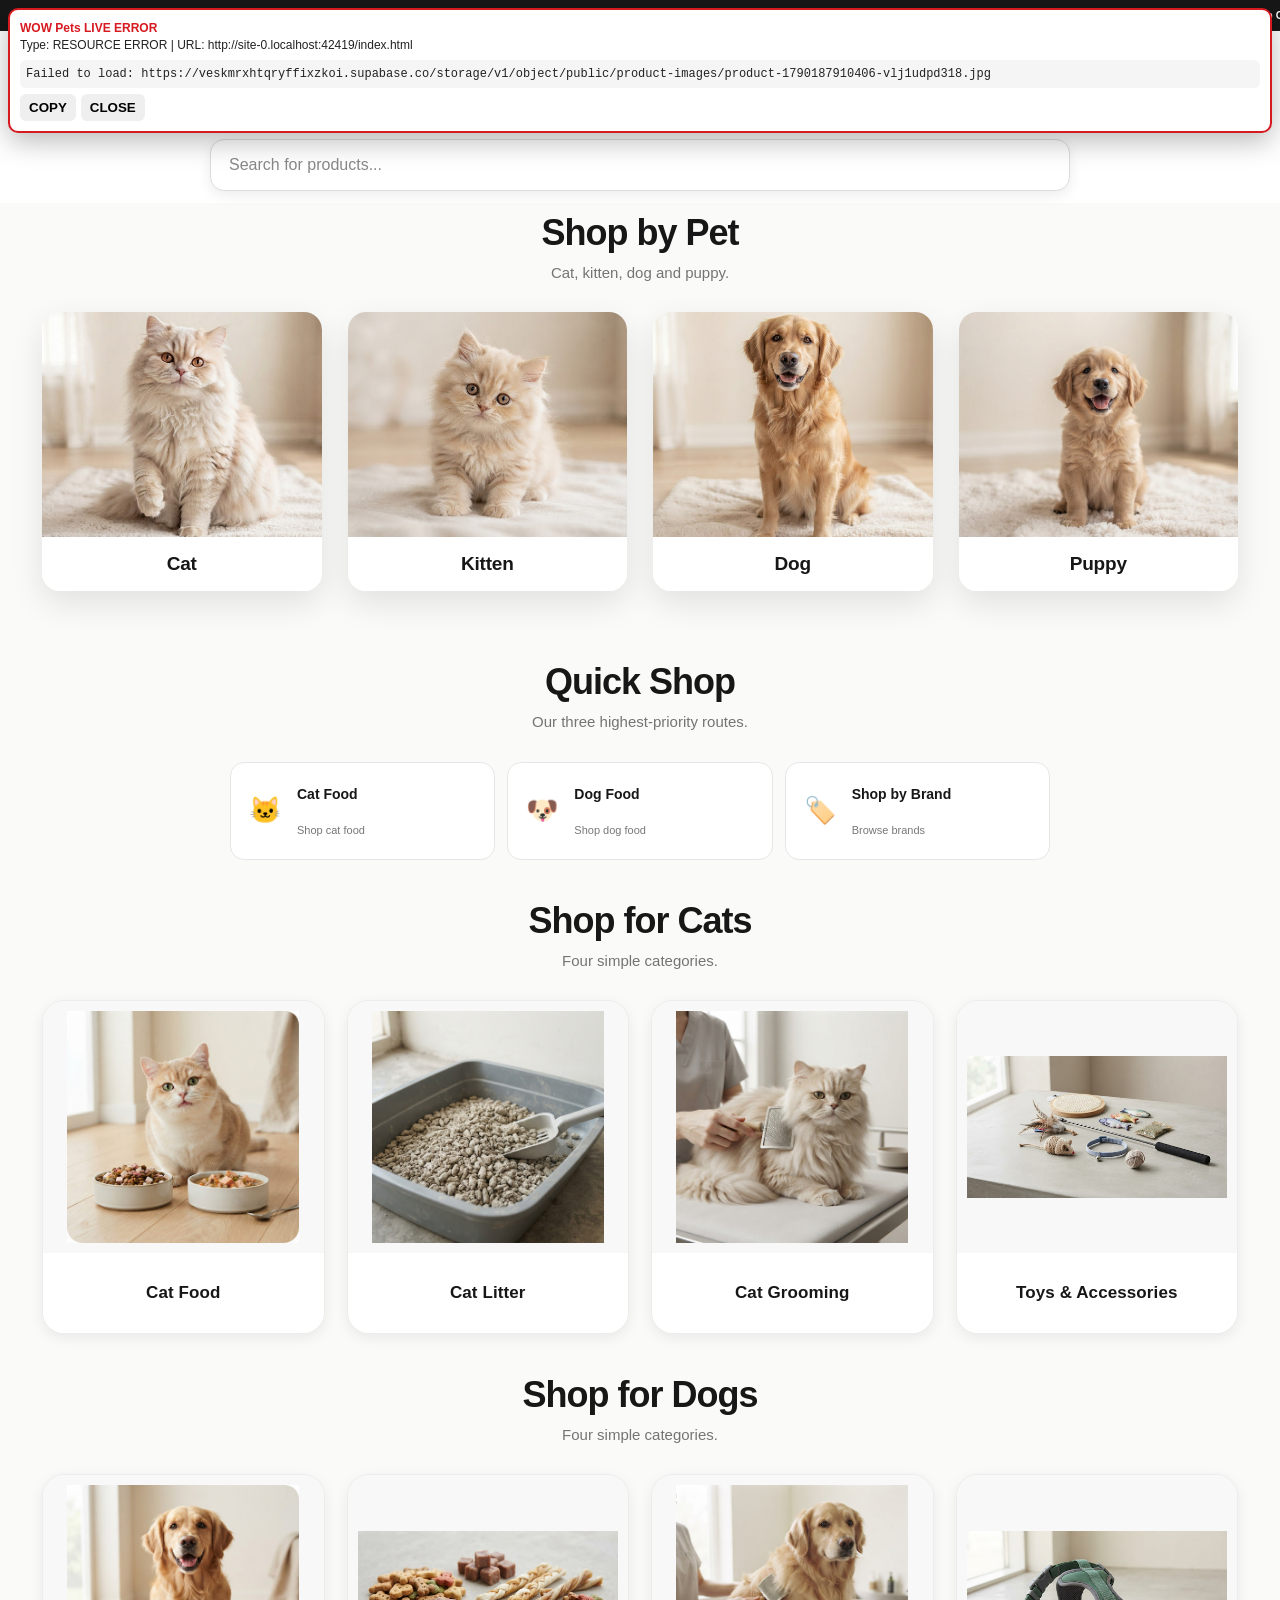
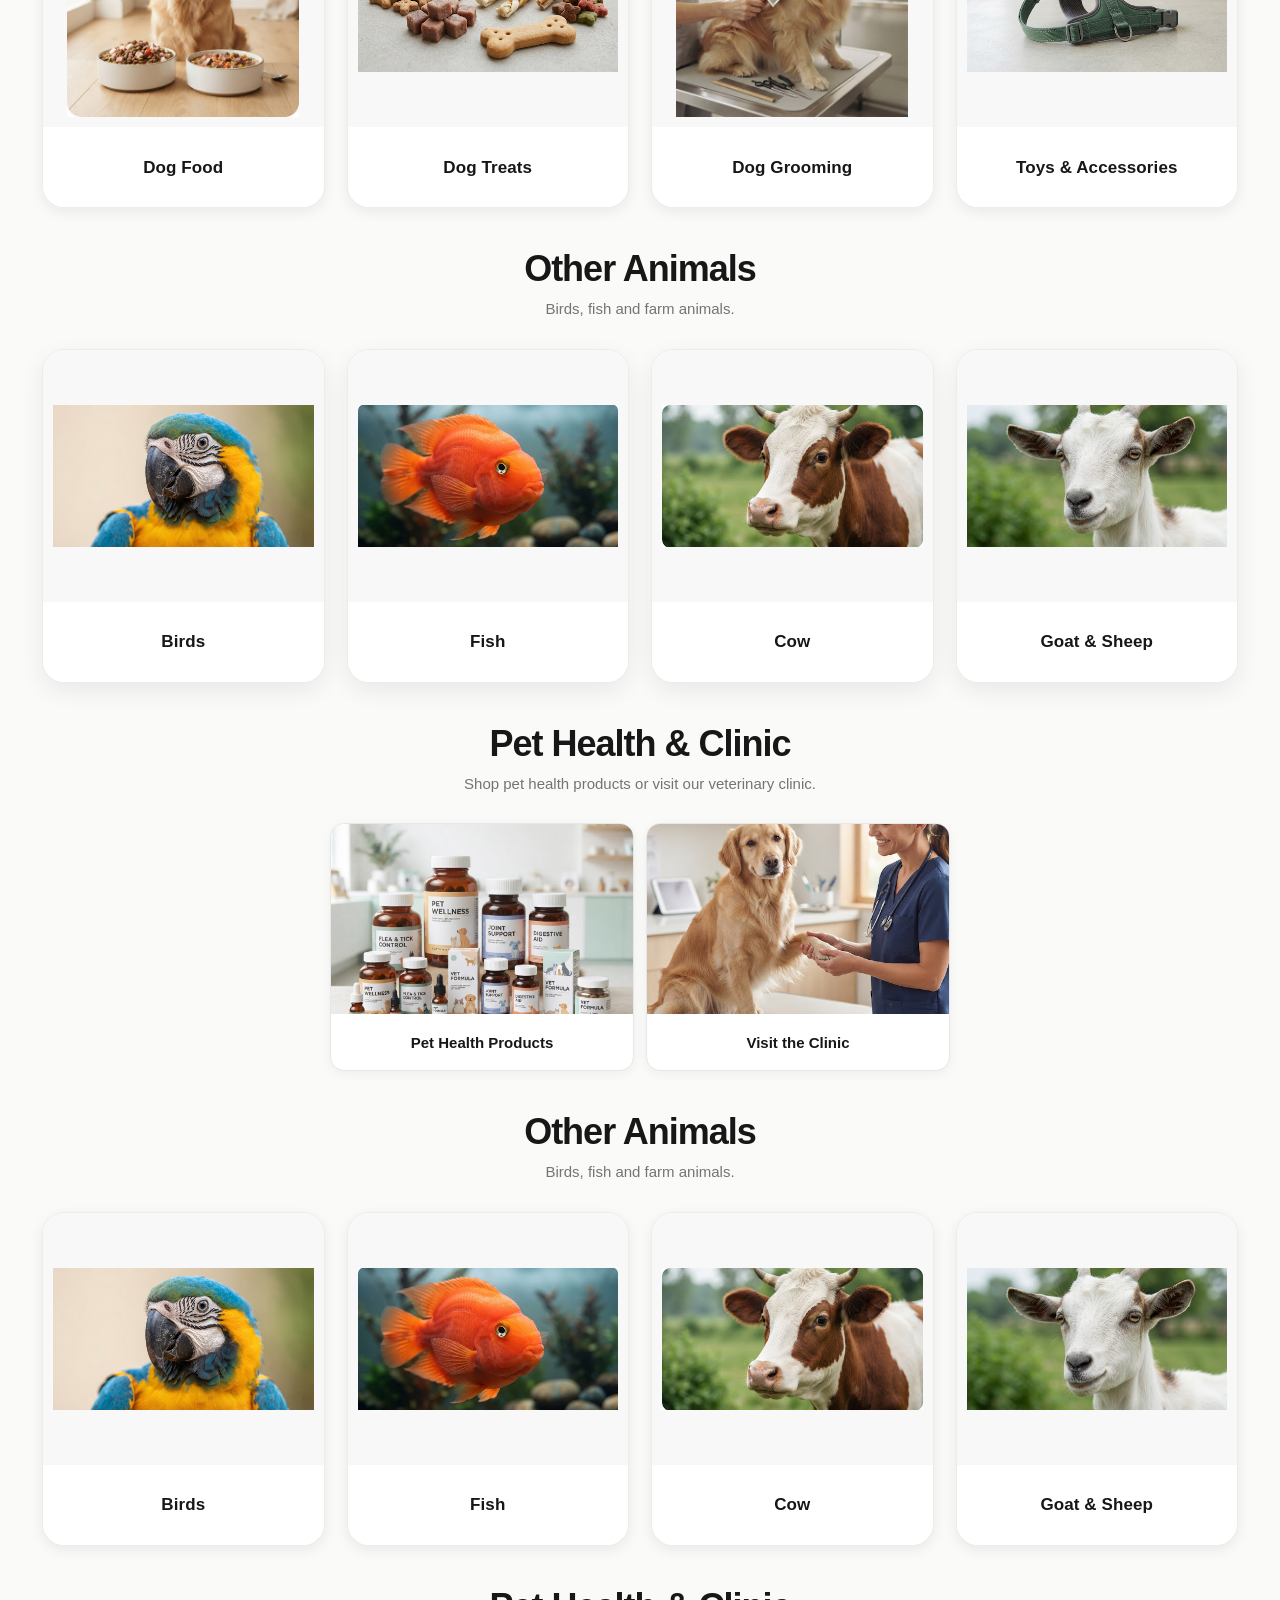
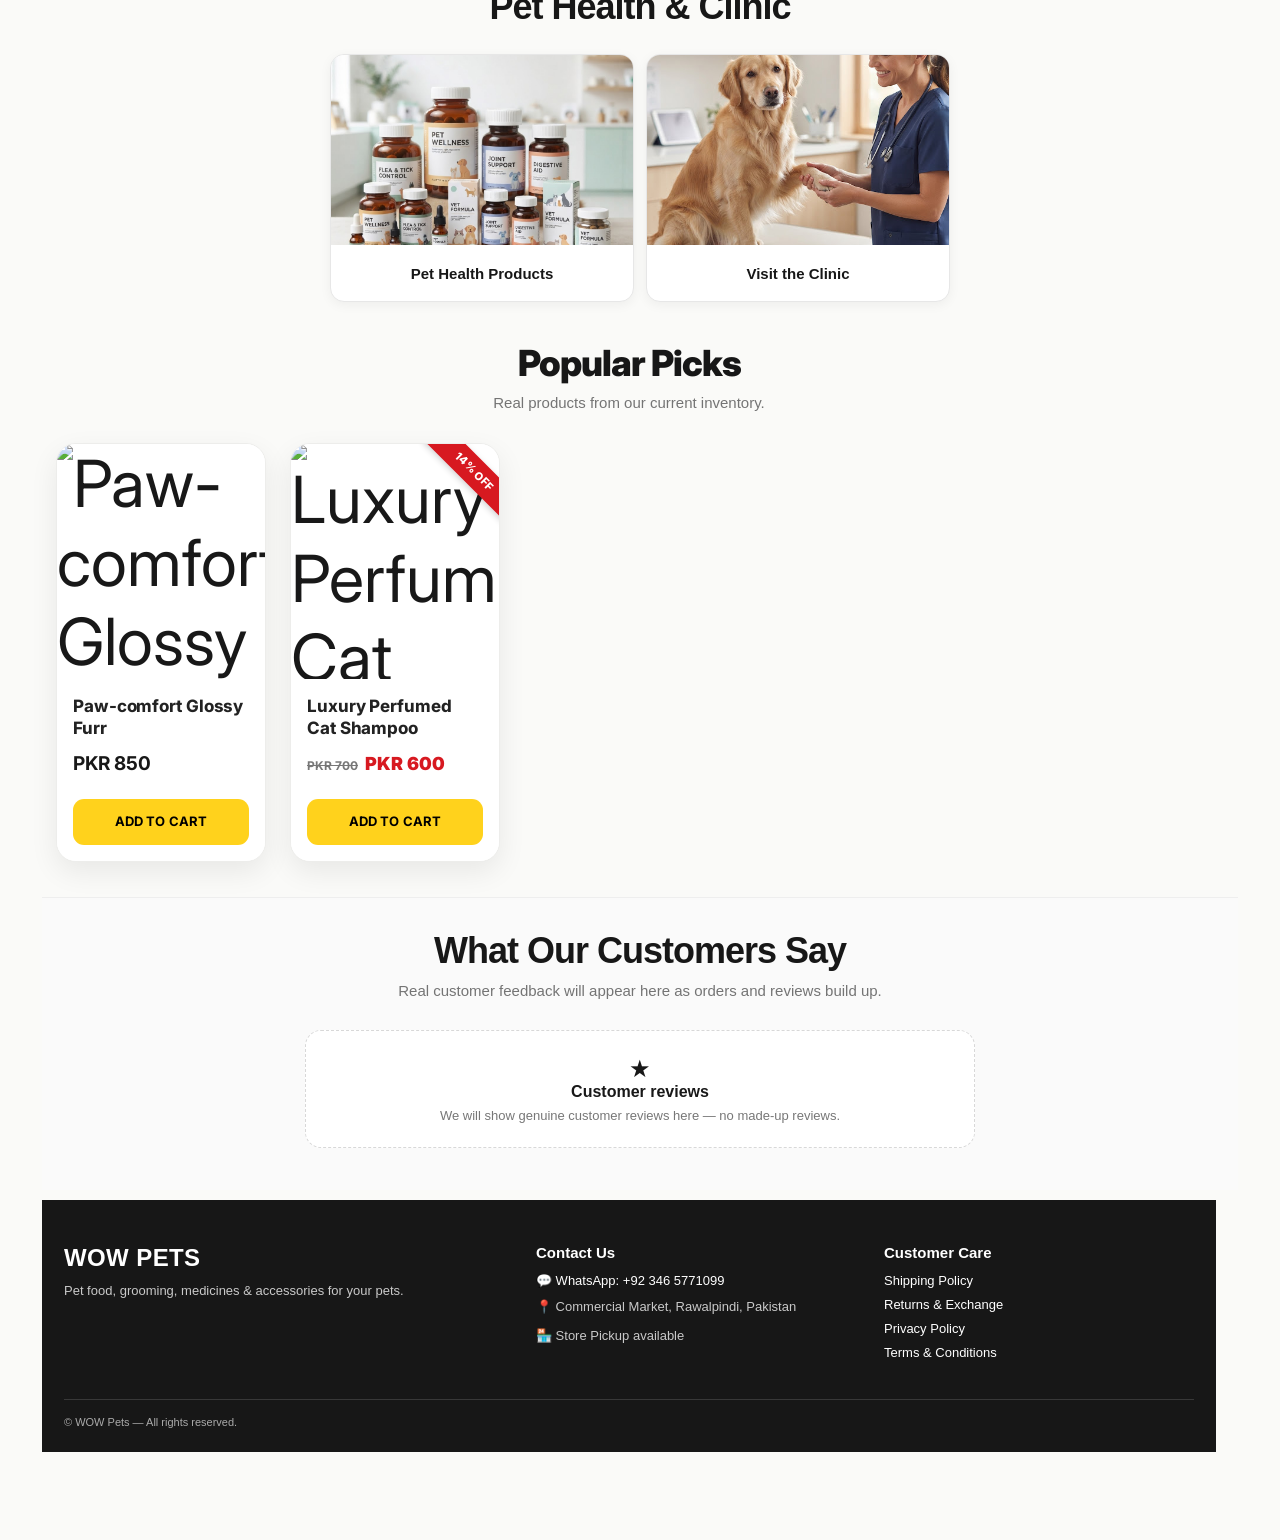
==== index.html @ d24e095b "Route Consultant Doctor menu directly to Veterinary Services" ====
<!doctype html><html><head>
<script>
(function(){
  if(new URLSearchParams(location.search).get("openCheckout")==="1"){
    document.documentElement.classList.add("checkout-route");
  }
})();
</script><script src="./debug-console.js?v=20261004-1"></script>
<meta name="description" content="Shop pet supplies, food, grooming, accessories and more from WOW Pets in Pakistan."><meta name="robots" content="index,follow"><meta charset="utf-8"><meta name="viewport" content="width=device-width,initial-scale=1">
<style id="wow-hero-first-paint-fix">/* Prevent desktop/database hero from flashing before the mobile hero CSS is applied. */@media(max-width:700px){#homeBanners{display:none!important;visibility:hidden!important}.wow-mobile-hero{display:grid!important}}@media(min-width:701px){.wow-mobile-hero{display:none!important}}</style><title>WOW Pets — Pet Supplies in Pakistan</title>
<style>
body{margin:0;font-family:Arial;color:#171717}header{position:relative;background:white;border-bottom:1px solid #ddd;z-index:5}.top{background:#171717;color:white;text-align:center;padding:7px;font-size:12px}.head{max-width:1100px;margin:auto;padding:14px;display:flex;gap:14px;align-items:center;flex-wrap:wrap}.logo{font-weight:900;font-size:25px}.logo small{display:block;font-size:9px;letter-spacing:1px}.search{flex:1;display:flex;border:1px solid #ccc;border-radius:24px;overflow:hidden;min-width:200px}.search input{flex:1;border:0;padding:12px}.search button,.btn{border:0;background:#ffd21c;padding:12px 18px;font-weight:bold;cursor:pointer}.nav{max-width:1100px;margin:auto;padding:0 14px 12px;display:flex;gap:20px;overflow:auto;font-size:13px;font-weight:bold}
.mobile-menu-bar{max-width:1100px;margin:auto;padding:0 14px 10px;display:flex;align-items:center;gap:12px}
.menu-btn{border:0;background:#171717;color:#fff;border-radius:6px;padding:9px 13px;font-weight:bold;cursor:pointer}
.menu-btn span{font-size:12px;margin-left:3px}
.menu-label{font-size:13px;font-weight:bold}
@media(min-width:701px){.mobile-menu-bar{display:none}}
@media(max-width:700px){.nav{display:none;flex-direction:column;gap:0;padding:0 14px 10px;overflow:visible}.nav.open{display:flex}.nav a{padding:11px 5px;border-bottom:1px solid #eee}.mobile-menu-bar{display:flex}}.hero{background:#ffe56a;padding:45px 18px}.hero div{max-width:1100px;margin:auto}.hero h1{font-size:44px;margin:0 0 10px}.section{max-width:1100px;margin:35px auto;padding:0 14px}.cats,.products{display:grid;grid-template-columns:repeat(4,1fr);gap:15px}.cat,.card{border:1px solid #eee;border-radius:12px;background:#fafafa;overflow:hidden}.cat{text-align:center;padding:18px 12px 20px;font-weight:bold;display:flex;flex-direction:column;align-items:center;justify-content:center;gap:7px;box-sizing:border-box;line-height:1.2}.cat b{display:block;font-size:42px;line-height:1;margin:0}.pic{height:150px;background:#f1f1f1;display:grid;place-items:center;font-size:65px}.info{padding:13px}.info{display:flex;flex-direction:column;align-items:stretch}.info>b{font-family:"Inter","Segoe UI",Arial,sans-serif!important;display:-webkit-box!important;-webkit-box-orient:vertical!important;-webkit-line-clamp:2!important;overflow:hidden!important;font-size:15px!important;font-weight:650!important;line-height:1.32!important;letter-spacing:-.15px!important;color:#222!important;min-height:39.6px!important;max-height:39.6px!important;margin:0 0 4px!important;text-align:left!important;}.price{font-weight:bold;font-size:18px;margin:8px 0;display:flex;align-items:center;gap:7px;flex-wrap:nowrap;white-space:nowrap;min-height:26px}.info>.btn{margin-top:4px}.info>.btn:last-child{margin-bottom:0}
.old-price{white-space:nowrap}.sale-price{white-space:nowrap}.old-price{text-decoration:line-through;color:#777;font-size:14px;margin-right:6px}.sale-price{color:#d71920;font-weight:900;font-size:20px}.sale-badge{display:inline-block;background:#d71920;color:white;padding:4px 8px;border-radius:5px;font-size:11px;font-weight:900;margin-bottom:5px}.sale-banner{background:linear-gradient(135deg,#d71920,#ffb000);color:white;padding:24px 18px}.sale-banner div{max-width:1100px;margin:auto;display:flex;align-items:center;justify-content:space-between;gap:18px}.sale-banner h2{margin:0;font-size:30px}.sale-banner p{margin:5px 0 0}.sale-banner .btn{background:white;color:#171717}@media(max-width:700px){.sale-banner{padding:20px 14px}.sale-banner div{display:block}.sale-banner h2{font-size:25px}.sale-banner .btn{display:inline-block;margin-top:12px}}.btn{border-radius:6px}.green{background:#39a852;color:white}
.product-detail{display:grid;grid-template-columns:1fr 1.2fr;gap:25px;align-items:center}
.product-detail .bigpic{height:300px;background:#f1f1f1;border-radius:12px;display:grid;place-items:center;font-size:120px}
.product-detail h2{font-size:30px;margin:0 0 8px}
.product-detail .detail-price{font-size:25px;font-weight:900;margin:12px 0}
.product-detail .category{display:inline-block;background:#fff0a5;padding:6px 10px;border-radius:20px;font-size:13px;font-weight:bold}.related-products{margin-top:28px;padding-top:20px;border-top:1px solid #eee}.related-products h3{font-size:19px;margin:0 0 14px}.related-grid{display:grid;grid-template-columns:repeat(4,1fr);gap:12px}.related-grid .card .pic{height:100px;font-size:48px}@media(max-width:700px){.related-grid{grid-template-columns:repeat(2,1fr)}}
@media(max-width:700px){.product-detail{grid-template-columns:1fr}.product-detail .bigpic{height:220px}}\n.product-gallery{margin-top:10px}.product-gallery-thumbs{display:flex;gap:8px;overflow-x:auto;padding:4px 2px}.product-gallery-thumbs button{border:1px solid #ddd;background:#fff;border-radius:8px;padding:2px;cursor:pointer;flex:0 0 auto}.product-gallery-thumbs img{width:62px;height:62px;object-fit:contain;display:block;border-radius:6px}.product-detail .bigpic{overflow:hidden}.product-detail .bigpic img{max-width:100%;max-height:100%;object-fit:contain;display:block}.product-detail h2,.product-detail .detail-price,.product-detail p{position:relative;z-index:2}.product-detail .category{position:relative;z-index:2}
.cart{position:fixed;left:0;right:0;bottom:0;top:auto;width:100%;height:min(82vh,680px);background:#fafafa;z-index:1201;transform:translateY(105%);opacity:0;transition:transform .3s ease,opacity .3s ease;display:flex!important;flex-direction:column;border:0;border-top:1px solid #d9d9d9;border-radius:22px 22px 0 0;box-shadow:0 -10px 30px rgba(0,0,0,.22);overflow:hidden}.cart.open{transform:translateY(0);opacity:1}.cart.closing{transform:translateY(105%);opacity:0}.cart-head{display:flex;align-items:center;justify-content:space-between;padding:16px 18px;background:#fff;border-bottom:1px solid #ddd;box-shadow:0 1px 4px rgba(0,0,0,.05)}.cart-head h2{margin:0;font:700 21px "Poppins","Inter",Arial,sans-serif}.cart-head button{width:38px;height:38px;border:1px solid #ddd;background:#f7f7f7;border-radius:50%;font-size:27px;line-height:1;cursor:pointer;color:#222}.cart-items{flex:1;overflow:auto;padding:12px;background:#f6f6f6}.cart-items .row{display:flex;gap:10px;align-items:center;padding:12px;margin-bottom:9px;background:#fff;border:1px solid #e2e2e2;border-radius:10px;box-shadow:0 1px 3px rgba(0,0,0,.04)}.cart-item-image{width:58px;height:58px;flex:0 0 58px;display:flex;align-items:center;justify-content:center;overflow:hidden;border-radius:8px;background:#f3f3f3;border:1px solid #eee}.cart-item-image img{width:100%;height:100%;object-fit:contain}.cart-item-info{flex:1;min-width:0}.cart-item-name{font-weight:700;font-size:14px;line-height:1.25}.cart-item-price{font-size:13px;margin-top:4px;color:#555}.cart-qty{display:flex;align-items:center;gap:5px}.cart-qty button{width:30px;height:30px;border:1px solid #d5d5d5;background:#fff;border-radius:7px;font-size:18px;cursor:pointer}.cart-qty span{min-width:20px;text-align:center;font-weight:700}.cart-empty{padding:24px 10px;text-align:center;color:#666}.cart-foot{background:#fff;padding:12px 18px;border-top:1px solid #ddd;box-shadow:0 -2px 8px rgba(0,0,0,.05)}.cart-total{display:flex;justify-content:space-between;align-items:center;font-size:18px;font-weight:700;margin-bottom:10px}.cart-checkout{width:100%;border:0;border-radius:10px;background:#39a852;color:#fff;padding:13px 16px;font-weight:800;font-size:15px;cursor:pointer}.overlay{display:block;position:fixed;inset:0;background:rgba(0,0,0,.45);z-index:1200;opacity:0;visibility:hidden;transition:opacity .3s ease}.overlay.open{opacity:1;visibility:visible}.row{display:flex;gap:10px;padding:12px 0;border-bottom:1px solid #eee}.modal{max-width:650px;background:white;margin:30px auto;padding:22px;border-radius:12px}.formgrid{display:grid;grid-template-columns:1fr 1fr;gap:12px}.field{display:flex;flex-direction:column;gap:5px}.field.full{grid-column:1/-1}.field input,.field textarea{padding:11px;border:1px solid #ccc;border-radius:6px}.checkout{display:none;position:fixed;inset:0;background:#0008;z-index:1000;overflow:auto}.notice{padding:12px;background:#fff5b8;margin:15px 0}.success{display:none;text-align:center}.order{font-size:25px;font-weight:bold}@media(max-width:700px){.hero h1{font-size:34px}.cats,.products{grid-template-columns:repeat(2,1fr)}.formgrid{grid-template-columns:1fr}.field.full{grid-column:auto}}


/* WOW Pets desktop featured showcase — product-led hero */
.wow-showcase{width:100%;max-width:1180px;margin:18px auto 0;padding:0 14px;box-sizing:border-box}.wow-showcase *{box-sizing:border-box}.wow-showcase-track{position:relative;overflow:hidden;border-radius:26px;background:#171717;min-height:410px;box-shadow:0 14px 38px rgba(0,0,0,.14)}.wow-showcase-slide{position:absolute;inset:0;display:grid;grid-template-columns:minmax(0,1.02fr) minmax(330px,.98fr);align-items:center;padding:42px 58px;opacity:0;visibility:hidden;transform:translateX(22px);transition:opacity .45s ease,transform .45s ease,visibility .45s ease;background:linear-gradient(120deg,#fff8df 0%,#fff 52%,#f4f5f7 100%)}.wow-showcase-slide.is-active{opacity:1;visibility:visible;transform:translateX(0)}.wow-showcase-copy{position:relative;z-index:2;max-width:520px}.wow-showcase-kicker{display:inline-flex;align-items:center;gap:7px;padding:7px 11px;border-radius:999px;background:rgba(255,210,28,.22);color:#7a5b00;font-size:12px;font-weight:800;letter-spacing:.3px;margin-bottom:15px}.wow-showcase-copy h2{font-size:clamp(30px,3.4vw,52px);line-height:1.03;letter-spacing:-1.7px;margin:0 0 12px;color:#171717;max-width:500px}.wow-showcase-product{font-size:17px;line-height:1.35;font-weight:750;color:#333;margin:0 0 9px;max-width:500px}.wow-showcase-price{font-size:23px;font-weight:900;color:#171717;margin:0 0 20px}.wow-showcase-price .wow-old{font-size:14px;color:#777;text-decoration:line-through;margin-right:8px;font-weight:600}.wow-showcase-price .wow-sale{color:#d71920}.wow-showcase-cta{display:inline-flex;align-items:center;justify-content:center;min-height:44px;padding:0 19px;border:0;border-radius:12px;background:#ffd21c;color:#171717;font-size:13px;font-weight:900;text-decoration:none;box-shadow:0 6px 16px rgba(0,0,0,.12);transition:transform .2s ease,box-shadow .2s ease}.wow-showcase-cta:hover{transform:translateY(-2px);box-shadow:0 9px 20px rgba(0,0,0,.16)}.wow-showcase-media{height:330px;display:flex;align-items:center;justify-content:center;position:relative}.wow-showcase-media:before{content:"";position:absolute;width:310px;height:310px;border-radius:50%;background:rgba(255,210,28,.18)}.wow-showcase-media img{position:relative;z-index:1;width:100%;height:100%;object-fit:contain;filter:drop-shadow(0 16px 18px rgba(0,0,0,.14));transition:transform .45s ease}.wow-showcase-slide.is-active .wow-showcase-media img{transform:scale(1.02)}.wow-showcase-arrow{position:absolute;z-index:5;top:50%;transform:translateY(-50%);width:42px;height:42px;border:1px solid rgba(0,0,0,.1);border-radius:50%;background:rgba(255,255,255,.9);color:#222;font-size:23px;line-height:1;display:grid;place-items:center;cursor:pointer;box-shadow:0 5px 14px rgba(0,0,0,.1)}.wow-showcase-arrow.prev{left:16px}.wow-showcase-arrow.next{right:16px}.wow-showcase-dots{position:absolute;z-index:6;left:50%;bottom:16px;transform:translateX(-50%);display:flex;gap:7px;padding:6px 9px;border-radius:999px;background:rgba(255,255,255,.82);backdrop-filter:blur(7px)}.wow-showcase-dot{width:8px;height:8px;padding:0;border:0;border-radius:50%;background:#b7b7b7;cursor:pointer;transition:width .2s ease,background .2s ease}.wow-showcase-dot.is-active{width:23px;border-radius:99px;background:#171717}@media(min-width:701px){.wow-showcase{margin-top:20px}.wow-showcase-slide:nth-child(2){background:linear-gradient(120deg,#eef8ff 0%,#fff 52%,#f4f7fb 100%)}.wow-showcase-slide:nth-child(3){background:linear-gradient(120deg,#f5f1ff 0%,#fff 52%,#f5f5f7 100%)}.wow-showcase-slide:nth-child(4){background:linear-gradient(120deg,#effbf3 0%,#fff 52%,#f4f7f5 100%)}}@media(max-width:700px){.wow-showcase{padding:0 12px;margin-top:12px}.wow-showcase-track{min-height:355px;border-radius:20px}.wow-showcase-slide{grid-template-columns:1fr;padding:23px 24px 48px;align-items:start}.wow-showcase-copy{max-width:100%;padding-top:2px}.wow-showcase-kicker{font-size:10px;padding:6px 9px;margin-bottom:9px}.wow-showcase-copy h2{font-size:29px;letter-spacing:-.9px;margin-bottom:7px}.wow-showcase-product{font-size:14px;max-width:72%;margin-bottom:5px}.wow-showcase-price{font-size:19px;margin-bottom:9px}.wow-showcase-cta{min-height:39px;padding:0 14px;font-size:11px}.wow-showcase-media{position:absolute;right:5px;bottom:28px;width:48%;height:180px}.wow-showcase-media:before{width:160px;height:160px}.wow-showcase-arrow{width:34px;height:34px;font-size:18px}.wow-showcase-arrow.prev{left:9px}.wow-showcase-arrow.next{right:9px}.wow-showcase-dots{bottom:9px}.wow-showcase-dot{width:7px;height:7px}.wow-showcase-dot.is-active{width:19px}}@media(prefers-reduced-motion:reduce){.wow-showcase-slide,.wow-showcase-media img,.wow-showcase-cta{transition:none!important}}


/* WOW Pets homepage: animal-first desktop shopping hierarchy */
.wow-home-stage{max-width:1240px;margin:0 auto;padding:0 22px 44px}.wow-promo{margin:16px 0 24px;min-height:280px}.wow-promo .wow-showcase-track{min-height:280px;max-width:none}.wow-promo .wow-showcase-slide{padding:28px 48px}.wow-promo .wow-showcase-media{height:220px}.wow-promo .wow-showcase-copy h2{font-size:clamp(28px,3vw,42px)}.wow-animal-section,.wow-category-section{margin:0 0 30px}.wow-section-heading{display:flex;align-items:end;justify-content:space-between;gap:20px;margin:0 0 14px}.wow-section-heading h2{margin:0;font-size:27px;letter-spacing:-.6px;color:#171717;text-align:center;width:100%}.wow-section-heading p{margin:0;color:#777;font-size:13px}.wow-section-heading.compact{margin-bottom:12px}.wow-animal-grid{display:grid;grid-template-columns:repeat(5,minmax(0,1fr));gap:14px}.wow-animal-card{position:relative;min-height:205px;border-radius:18px;overflow:hidden;text-decoration:none;background:#f5f5f5;box-shadow:0 5px 18px rgba(0,0,0,.07);transition:transform .2s ease,box-shadow .2s ease}.wow-animal-card:hover{transform:translateY(-3px);box-shadow:0 10px 24px rgba(0,0,0,.11)}.wow-animal-card img{display:block;width:100%;height:205px;object-fit:cover;object-position:center;filter:brightness(1.08) saturate(1.16) contrast(1.03);transform:scale(1.035);transition:filter .25s ease,transform .35s ease}.wow-animal-card:hover img{filter:brightness(1.13) saturate(1.22) contrast(1.04);transform:scale(1.08)}.wow-animal-card:after{content:"";position:absolute;left:0;right:0;bottom:0;height:34%;background:linear-gradient(transparent,rgba(0,0,0,.42));pointer-events:none}.wow-animal-card>span:not(.wow-other-icon){position:absolute;z-index:2;left:16px;bottom:14px;color:#fff;font-size:19px;font-weight:850;text-shadow:0 2px 10px rgba(0,0,0,.48);letter-spacing:-.15px}.wow-other-card{display:flex;flex-direction:column;align-items:center;justify-content:center;background:linear-gradient(145deg,#fff8df,#f5f5f5);color:#171717;text-align:center}.wow-other-card:after{display:none}.wow-other-icon{font-size:56px;line-height:1;margin-bottom:12px}.wow-other-card>strong{font-size:18px}.wow-other-card small{margin-top:6px;color:#777;font-size:11px}.wow-link-grid{display:grid;grid-template-columns:repeat(5,minmax(0,1fr));gap:10px}.wow-link-grid a{min-height:54px;display:flex;align-items:center;padding:0 17px;border:1px solid #e5e5e5;border-radius:12px;background:#fff;color:#252525;text-decoration:none;font-size:13px;font-weight:750;box-shadow:0 2px 8px rgba(0,0,0,.035);transition:border-color .2s,transform .2s,box-shadow .2s}.wow-link-grid a:hover{transform:translateY(-2px);border-color:#ffd21c;box-shadow:0 6px 14px rgba(0,0,0,.07)}@media(max-width:700px){.wow-home-stage{padding:0 12px 28px}.wow-promo{margin:12px 0 20px;min-height:0}.wow-promo .wow-showcase-track{min-height:355px}.wow-animal-grid{grid-template-columns:repeat(2,minmax(0,1fr));gap:10px}.wow-animal-card{min-height:165px}.wow-animal-card img{height:165px}.wow-animal-grid .wow-animal-card:nth-child(5){grid-column:1/-1;min-height:115px}.wow-link-grid{grid-template-columns:repeat(2,minmax(0,1fr));gap:8px}.wow-link-grid a{min-height:48px;padding:0 12px;font-size:12px}.wow-section-heading{display:block}.wow-section-heading h2{font-size:23px}.wow-section-heading p{margin-top:4px}.wow-category-section{margin-bottom:24px}}

/* Header alignment: menu, logo and cart share the same normal flex row */
@media(min-width:701px){
  header{position:relative}
  .head{position:relative;justify-content:center}
  .mobile-menu-bar{display:none}
}
@media(max-width:700px){
  header{position:relative}
  .head{padding:10px 12px 12px;gap:10px;flex-wrap:wrap;align-items:center}
  .mobile-menu-bar{display:flex;position:static;order:0;flex:0 0 42px;align-items:center;justify-content:center;padding:0;background:transparent;overflow:visible;z-index:6}
  .brand{position:static;order:1;flex:1;min-width:0;transform:none;z-index:auto;display:flex;align-items:center;justify-content:center}
  .head-actions{order:2;margin-left:0;flex:0 0 auto}
  .search{order:3;margin-top:2px}
  .mobile-menu-bar .menu-btn{background:transparent;color:#171717;border-radius:0;padding:0;font-size:0}
}
/* Mobile design matched to the approved Pet World reference */
.brand{display:flex;align-items:center;gap:8px;min-width:0}.brand-title{font-weight:900;font-size:34px;line-height:1;letter-spacing:-1px;white-space:nowrap}.brand-title .pet{color:#20242b}.brand-title .world{color:#f7b900}.brand-logo{display:block!important;width:200px!important;height:auto!important;max-width:200px!important;max-height:none!important;object-fit:contain!important;object-position:center!important;flex:none!important;opacity:1!important;visibility:visible!important}.head-actions{display:flex;align-items:center;gap:10px;margin-left:auto}.icon-btn{position:relative;width:42px;height:42px;border:0;background:transparent;font-size:30px;line-height:1;cursor:pointer}.icon-btn .badge{position:absolute;right:-1px;top:-4px;background:#f7b900;color:#111;border-radius:50%;min-width:20px;height:20px;font-size:12px;font-weight:900;display:grid;place-items:center}.menu-icon{font-size:32px}.search{order:3;flex-basis:100%;height:48px}.mobile-menu-bar{display:none}

/* Header spacing polish */
.head{padding-top:16px!important;padding-bottom:16px!important;row-gap:14px!important;}
/* Search bar professional polish */
.search{width:100%!important;max-width:560px!important;height:44px!important;margin-left:auto!important;margin-right:auto!important;background:#fff!important;border:1px solid #dcdcdc!important;border-radius:12px!important;box-shadow:0 2px 8px rgba(0,0,0,.06)!important;overflow:hidden!important;}
.search input{height:44px!important;border:0!important;outline:0!important;background:transparent!important;padding:0 15px!important;font-size:14px!important;font-weight:500!important;color:#222!important;box-sizing:border-box!important;}
.search input::placeholder{color:#888!important;font-weight:400!important;}
.search input:focus{box-shadow:none!important;}
@media(max-width:700px){.search{max-width:calc(100% - 28px)!important;height:42px!important;border-radius:11px!important}.search input{height:42px!important;font-size:13px!important;padding:0 13px!important}}

.search{margin-top:4px!important;max-width:680px!important;margin-left:auto!important;margin-right:auto!important;}
#homeBanners{margin-top:14px!important;}
@media(max-width:700px){.head{padding:12px 12px 16px!important;row-gap:12px!important}.search{margin-top:6px!important;max-width:calc(100% - 28px)!important}#homeBanners{margin-top:12px!important}}
@media(max-width:700px){header{position:relative}.head{padding:10px 12px 12px;gap:10px;flex-wrap:wrap;align-items:center}.brand{flex:1;min-width:0}.brand-title{font-size:28px}.brand-logo{width:210px!important;height:auto!important;max-width:210px!important;max-height:none!important;object-fit:contain!important;object-position:center!important}.head-actions{gap:4px}.icon-btn{width:38px;height:42px;font-size:27px}.menu-icon{font-size:30px}.search{order:3;margin-top:2px;height:50px;border-radius:15px}.search input{font-size:16px;padding:12px 14px}.mobile-menu-bar{display:flex;background:#171717;color:#fff;padding:10px 12px;overflow-x:auto;gap:10px}.mobile-menu-bar .menu-btn{background:#ffd21c;color:#171717;border-radius:12px;padding:10px 14px;font-size:15px;white-space:nowrap}.menu-label{display:none}.nav{display:none!important;flex-direction:column!important;gap:0!important;padding:0!important;background:#171717;color:#fff;overflow:hidden!important;white-space:normal}.nav.open{display:flex!important}.nav a{display:block!important;padding:13px 18px;color:#fff;border:0;border-bottom:1px solid #333;text-decoration:none}.nav a:before{margin-right:4px}.nav a:nth-child(1):before{content:'🏠 ';}.nav a:nth-child(2):before{content:'🛍️ ';}.nav a:nth-child(3):before{content:'🐱 ';}.nav a:nth-child(4):before{content:'🐶 ';}.nav a:nth-child(5):before{content:'🦜 ';}.nav a:nth-child(6):before{content:'🐠 ';}.nav a:nth-child(7):before{content:'🍖 ';}.nav a:nth-child(8):before{content:'✂️ ';}.nav a:nth-child(9):before{content:'🩺 ';}.nav a:nth-child(10):before{content:'🏠 ';}.hero{padding:28px 14px}.hero h1{font-size:34px}.section{margin:28px auto;padding:0 12px}.cats,.products{grid-template-columns:repeat(2,1fr);gap:10px}}


/* WOW Pets contact/footer polish — no header clutter */
.wow-footer{background:#171717;color:#fff;padding:44px 22px 24px;margin-top:8px}
.wow-footer-inner{max-width:1240px;margin:0 auto;display:grid;grid-template-columns:1.4fr 1fr 1fr;gap:38px}
.wow-footer-brand>b{font-size:24px;letter-spacing:.4px}
.wow-footer p{color:#c9c9c9;line-height:1.55;margin:9px 0;font-size:13px}
.wow-footer h3{margin:0 0 12px;font-size:15px}
.wow-footer a{display:block;color:#fff;text-decoration:none;font-size:13px;margin:9px 0}
.wow-footer a:hover{text-decoration:underline;text-underline-offset:3px}
.wow-footer-bottom{max-width:1240px;margin:30px auto 0;padding-top:16px;border-top:1px solid rgba(255,255,255,.14);color:#aaa;font-size:11px}
@media(max-width:700px){.wow-footer{padding:34px 18px 22px}.wow-footer-inner{grid-template-columns:1fr;gap:22px}.wow-footer-bottom{margin-top:20px}}
/* Mobile bottom navigation */
.bottom-nav{display:none}
@media(max-width:700px){
 body{padding-bottom:64px}
 .bottom-nav{position:fixed;left:0;right:0;bottom:0;height:64px;background:#fff;border-top:1px solid #eee;z-index:999;display:grid;grid-template-columns:repeat(5,1fr);padding:1px 0 env(safe-area-inset-bottom);box-shadow:0 -1px 5px rgba(0,0,0,.04)}
 .bottom-item{border:0;cursor:pointer;touch-action:manipulation;-webkit-tap-highlight-color:transparent;background:#fff;display:flex;flex-direction:column;align-items:center;justify-content:center;gap:2px;color:#222;font-size:11px;font-weight:500;line-height:1.15}
 .bottom-item.active{color:#222}
 .bottom-item svg{width:22px;height:22px;stroke:currentColor;fill:none;stroke-width:2;stroke-linecap:round;stroke-linejoin:round}
 .bottom-item .badge{position:absolute;transform:translate(11px,-8px);width:18px;min-width:18px;height:18px;padding:0;border-radius:50%;background:#222;color:#fff;display:flex;align-items:center;justify-content:center;font-size:10px;font-weight:500}
}
 .cart-checkout-bar{position:sticky;bottom:-22px;background:#fff;padding:12px 0 2px;margin-top:10px;border-top:1px solid #eee;z-index:2}@media(max-width:700px){.cart-checkout-bar{position:fixed;left:0;right:0;bottom:72px;background:#fff;padding:10px 14px;border-top:1px solid #ddd;box-shadow:0 -4px 14px rgba(0,0,0,.12);z-index:25}.cart{padding-bottom:95px}}
.hero:has(.banner-media img),.sale-banner:has(.banner-media img){padding:0!important;overflow:hidden;position:relative}.hero:has(.banner-media img):not([style*="height:"]),.sale-banner:has(.banner-media img):not([style*="height:"]){height:auto!important}.banner-media{position:relative;width:100%;overflow:hidden;border-radius:inherit;z-index:0;background:#f7f7f7}.banner-media img{display:block;width:100%;height:auto;object-fit:contain}.hero[style*="height:"][style*="px"] .banner-media,.sale-banner[style*="height:"][style*="px"] .banner-media{height:100%}.hero[style*="height:"][style*="px"] .banner-media img,.sale-banner[style*="height:"][style*="px"] .banner-media img{width:100%;height:100%;object-fit:contain}.banner-image-button{position:absolute;left:50%;bottom:18px;transform:translateX(-50%);z-index:3;box-shadow:0 3px 12px rgba(0,0,0,.25);white-space:nowrap}.banner-image-button:hover{transform:translateX(-50%) scale(1.03)}


/* Menu button — match bottom navigation icon sizing and visual weight */
.menu-btn{width:42px!important;height:42px!important;padding:0!important;border:0!important;border-radius:0!important;background:transparent!important;color:#171717!important;display:flex!important;align-items:center!important;justify-content:center!important;box-shadow:none!important;font-size:0!important;line-height:1!important;cursor:pointer!important;}
.menu-btn .hamburger-lines{width:26px;height:24px;display:flex;flex-direction:column;justify-content:center;gap:5px;align-items:center;}
.menu-btn .hamburger-lines i{display:block;width:25px;height:2.5px;background:currentColor;border-radius:2px;}
@media(max-width:700px){.mobile-menu-bar{padding:0 10px!important;background:transparent!important;overflow:visible!important}.mobile-menu-bar .menu-btn{width:42px!important;height:42px!important;background:transparent!important;color:#171717!important;box-shadow:none!important}.menu-btn .hamburger-lines{width:26px;height:24px;gap:5px}.menu-btn .hamburger-lines i{width:25px;height:2.5px;}}

/* Product Summary — polished collapsed-by-default checkout section */
.checkout{z-index:2050!important;}
.checkout-summary-card summary{position:relative;padding:14px 16px;min-height:54px;box-sizing:border-box}
.checkout-summary-card summary>.checkout-summary-label{display:flex;flex-direction:column;gap:3px;flex:1;min-width:0}
.checkout-summary-card summary strong{flex:none;margin-right:46px;font-size:14px;font-weight:800;color:#222;white-space:nowrap}
.checkout-summary-card summary>.checkout-summary-chevron{position:absolute;right:14px;top:50%;transform:translateY(-50%);width:34px;height:34px;margin:0;padding:0;display:flex;align-items:center;justify-content:center;box-sizing:border-box;border:1px solid #d6d6d6;border-radius:50%;background:#fff;flex:none;transition:background .22s ease,border-color .22s ease}
.checkout-summary-card summary>.checkout-summary-chevron svg{display:block;width:16px;height:16px;margin:0;fill:none;stroke:#666;stroke-width:1.9;stroke-linecap:round;stroke-linejoin:round;transform:rotate(90deg);transition:transform .22s ease}
.checkout-summary-card[open] summary>.checkout-summary-chevron{background:#f7f7f7;border-color:#cfcfcf}
.checkout-summary-card[open] summary>.checkout-summary-chevron svg{transform:rotate(270deg)}
.checkout-summary-card summary b{font-size:15px;font-weight:800;letter-spacing:-.1px}
.checkout-summary-card summary small{font-size:11px;color:#777}
.checkout-summary-card[open] summary{border-bottom:1px solid #eee}
.checkout-summary-card:not([open]) #checkoutItems{display:none}
.checkout-summary-card #checkoutItems{animation:checkoutSummaryIn .18s ease}
@keyframes checkoutSummaryIn{from{opacity:0;transform:translateY(-4px)}to{opacity:1;transform:translateY(0)}}
@media(max-width:700px){.checkout{z-index:2050!important}.checkout-summary-card{margin:9px 16px 2px;border-radius:14px}.checkout-summary-card summary{padding:13px 14px;min-height:52px}.checkout-summary-card summary strong{margin-right:40px;font-size:13px}.checkout-summary-card summary>.checkout-summary-chevron{right:11px;width:32px;height:32px}.checkout-summary-card summary>.checkout-summary-chevron svg{width:15px;height:15px}.checkout-summary-card summary b{font-size:14px}}
/* Checkout validation + confirmation polish */
.checkout-fields .field.has-error input,.checkout-fields .field.has-error textarea,.checkout-fields .field.has-error select{border-color:#d71920!important;background:#fff6f6!important;box-shadow:0 0 0 3px rgba(215,25,32,.10)!important}.checkout-fields .field .field-error{display:none;color:#c62828;font-size:12px;font-weight:700;line-height:1.35;margin-top:1px}.checkout-fields .field.has-error .field-error{display:block}.success{position:relative;max-width:560px;margin:0 auto;padding:28px 20px 30px;box-sizing:border-box}.success-capture{background:#fff;border-radius:14px;padding:4px 0}.success-icon{width:64px;height:64px;margin:6px auto 14px;border-radius:50%;background:#39a852;color:#fff;display:grid;place-items:center;font-size:32px;font-weight:900;box-shadow:0 7px 18px rgba(57,168,82,.22)}.success h2{margin:0;font-size:27px;line-height:1.2;color:#171717}.success-sub{margin:8px 0 18px;color:#666}.success .order{display:inline-block;padding:8px 14px;border-radius:999px;background:#fff5c9;color:#171717;font-size:18px;letter-spacing:.3px}.confirmation-list{background:#fff;border:1px solid #e4e5e8;border-radius:14px;overflow:hidden;box-shadow:0 2px 10px rgba(0,0,0,.04)}.confirmation-head{width:100%;border:0;display:flex;justify-content:space-between;align-items:center;padding:11px 13px;background:#f7f7f8;color:#666;font-size:11px;font-weight:900;letter-spacing:.5px;cursor:pointer}.confirmation-chevron{width:24px;height:24px;display:grid;place-items:center}.confirmation-chevron svg{width:15px;height:15px;fill:none;stroke:#666;stroke-width:2;stroke-linecap:round;stroke-linejoin:round;transition:transform .2s ease}.confirmation-head[aria-expanded="true"] .confirmation-chevron svg{transform:rotate(180deg)}.confirmation-panel{display:none;padding:0 13px 8px}.confirmation-panel.open{display:block}.confirmation-row{display:grid;grid-template-columns:minmax(0,1fr) minmax(0,1.6fr);gap:12px;padding:9px 0;border-bottom:1px solid #eee}.confirmation-label{color:#777;font-size:10px;font-weight:800;text-transform:uppercase;letter-spacing:.3px}.confirmation-value{color:#222;font-size:12px;font-weight:700;text-align:right;overflow-wrap:anywhere}.confirmation-address .confirmation-value{line-height:1.4}.confirmation-item{display:grid;grid-template-columns:24px minmax(0,1fr) minmax(80px,max-content);align-items:center;gap:10px;padding:10px 0;border-bottom:1px solid #eee}.confirmation-item:last-child{border-bottom:0}.confirmation-index{width:24px;height:24px;border-radius:50%;display:grid;place-items:center;background:#fff3b0;color:#8a6900;font-size:11px;font-weight:900}.confirmation-product{min-width:0;display:flex;flex-direction:column;gap:2px}.confirmation-product b{min-width:0;color:#222;font-size:12px;font-weight:700;line-height:1.3;white-space:normal;overflow-wrap:anywhere}.confirmation-product small{color:#777;font-size:10px;font-weight:600}.confirmation-item>strong{min-width:80px;text-align:right;white-space:nowrap;font-size:12px;font-weight:900;color:#171717}.success-details{text-align:left;margin:20px 0 14px;padding:15px 16px;background:#fafafa;border:1px solid #e7e7e7;border-radius:12px;line-height:1.8;font-size:14px}.success-note{margin:14px 0 18px;color:#666;font-size:13px;line-height:1.5}.success-actions{display:grid;gap:9px;margin-top:12px}.save-order{width:100%!important;min-height:46px;border:1px solid #d7d9dd!important;background:#fff!important;color:#222!important;border-radius:11px!important;display:flex!important;align-items:center;justify-content:center;gap:8px;font-size:13px!important;font-weight:800!important;letter-spacing:.2px}.save-order svg{width:18px;height:18px;stroke:currentColor;fill:none;stroke-width:2;stroke-linecap:round;stroke-linejoin:round}.success-wa{display:flex!important;width:100%!important;min-height:48px;align-items:center;justify-content:center;box-sizing:border-box;text-decoration:none!important;border-radius:11px!important;font-size:13px!important;font-weight:800!important;letter-spacing:.2px}@media(max-width:700px){.success{padding:24px 16px 26px}.success h2{font-size:24px}.success-details{font-size:13px}}
/* Prevent persistent blue focus boxes on tap while keeping keyboard focus visible. */
button:focus:not(:focus-visible),a:focus:not(:focus-visible){outline:none!important;box-shadow:none!important;}

/* Final product-card polish */
.sale-badge{display:block!important;width:fit-content!important;margin:0 auto 7px!important;padding:4px 12px!important;border-radius:999px!important;font-size:11px!important;font-weight:800!important;line-height:1.15!important;letter-spacing:.35px!important;background:#fff1f1!important;color:#c62828!important;box-sizing:border-box!important;}
.info .add-product{width:100%!important;height:42px!important;min-height:42px!important;margin:10px 0 0!important;padding:0 16px!important;border:0!important;border-radius:10px!important;display:flex!important;align-items:center!important;justify-content:center!important;box-sizing:border-box!important;font-size:12px!important;font-weight:800!important;letter-spacing:.35px!important;line-height:1!important;white-space:nowrap!important;overflow:hidden!important;}
.info .add-product:hover{transform:translateY(-1px)!important;}
.info .add-product:active{transform:translateY(0)!important;}
@media(max-width:700px){.sale-badge{font-size:10.5px!important;padding:4px 10px!important;margin-bottom:6px!important;}.info .add-product{height:40px!important;min-height:40px!important;font-size:11.5px!important;border-radius:9px!important;padding:0 12px!important;}}

/* Product image + sale badge polish */
.pic{padding:0!important;}
.pic img{width:100%!important;height:100%!important;object-fit:cover!important;object-position:center!important;}
.image-sale-badge{position:absolute!important;top:14px!important;right:-34px!important;left:auto!important;z-index:3!important;width:118px!important;height:27px!important;padding:0!important;border-radius:3px!important;background:#d71920!important;color:#fff!important;display:flex!important;align-items:center!important;justify-content:center!important;font-size:11px!important;font-weight:800!important;line-height:1!important;letter-spacing:.25px!important;box-shadow:0 2px 6px rgba(0,0,0,.18)!important;transform:rotate(45deg)!important;pointer-events:none!important;}

.card{background:#fff!important;border:1px solid #e8e8e8!important;border-radius:14px!important;box-shadow:0 2px 10px rgba(0,0,0,.05)!important;}
.pic{height:250px!important;min-height:250px!important;background:#fff!important;display:flex!important;align-items:center!important;justify-content:center!important;position:relative!important;overflow:hidden!important;}
.pic img{width:100%!important;height:100%!important;object-fit:cover!important;object-position:center!important;display:block!important;}
.info{padding:12px 13px 14px!important;background:#fff!important;}
.info>b{font-size:15px!important;font-weight:700!important;line-height:1.35!important;min-height:40.5px!important;max-height:40.5px!important;overflow:hidden!important;}
.price{margin:8px 0 4px!important;min-height:30px!important;align-items:baseline!important;}
.info .add-product{margin:8px 0 0!important;width:100%!important;height:42px!important;min-height:42px!important;border-radius:10px!important;font-size:12px!important;font-weight:800!important;letter-spacing:.3px!important;}
@media(max-width:700px){.pic{height:220px!important;min-height:220px!important;}.info{padding:11px 11px 13px!important;}.info>b{font-size:14px!important;min-height:37.8px!important;max-height:37.8px!important;}.info .add-product{height:40px!important;min-height:40px!important;font-size:11.5px!important;border-radius:9px!important;}}

/* Premium subcategory menu polish */
.nav#mainNav .menu-submenu a{display:flex!important;align-items:center!important;gap:10px!important;min-height:42px!important;box-sizing:border-box!important;}
.nav#mainNav .menu-sub-icon{width:20px!important;min-width:20px!important;height:20px!important;display:inline-flex!important;align-items:center!important;justify-content:center!important;font-size:16px!important;line-height:1!important;color:#555!important;}
.nav#mainNav .menu-sub-text{font-size:14px!important;font-weight:600!important;letter-spacing:.05px!important;color:inherit!important;}

/* Final accordion motion + refined submenu icons */
.nav#mainNav .menu-submenu{overflow:hidden!important;max-height:0!important;opacity:0!important;transform:translateY(-4px)!important;transition:max-height .26s ease,opacity .18s ease,transform .26s ease!important;will-change:max-height,opacity,transform!important;}
.nav#mainNav .menu-submenu.open{max-height:260px!important;opacity:1!important;transform:translateY(0)!important;}
.nav#mainNav .menu-submenu a{transition:background-color .16s ease,padding-left .16s ease!important;}
.nav#mainNav .menu-submenu a:hover{background:#f4f4f4!important;}
.nav#mainNav .menu-icon-grooming,.nav#mainNav .menu-icon-accessories{font-size:17px!important;font-weight:500!important;}

/* ===== WOW PETS CHECKOUT POLISH ===== */
.checkout{background:rgba(15,15,15,.62)!important;backdrop-filter:blur(3px);padding:18px!important;box-sizing:border-box}.checkout-modal{width:min(760px,100%);max-width:760px!important;margin:0 auto!important;padding:0!important;border-radius:22px!important;overflow:hidden!important;background:#f8f9fb!important;box-shadow:0 24px 70px rgba(0,0,0,.25)!important}.checkout-brand{height:66px;padding:0 20px;background:#fff;border-bottom:1px solid #e7e8eb;display:flex;align-items:center;gap:10px}.checkout-brand img{width:142px;height:42px;object-fit:contain}.checkout-brand span{font-size:12px;color:#73777f;border-left:1px solid #e2e3e6;padding-left:10px}.checkout-brand button{margin-left:auto;width:36px;height:36px;border:1px solid #e1e2e5;border-radius:50%;background:#fff;color:#333;font-size:20px;cursor:pointer}.checkout-heading{padding:22px 22px 8px}.checkout-heading h2{margin:0;font-size:27px;line-height:1.15;color:#171717}.checkout-heading p{margin:7px 0 0;color:#6f747c;font-size:13px;line-height:1.45}.checkout-summary-card{margin:10px 22px 2px;background:#fff;border:1px solid #e4e5e8;border-radius:15px;overflow:hidden}.checkout-summary-card summary{list-style:none;cursor:pointer;padding:15px 16px;display:flex;align-items:center;gap:12px}.checkout-summary-card summary::-webkit-details-marker{display:none}.checkout-summary-card summary>span{display:flex;flex-direction:column;gap:3px;flex:1}.checkout-summary-card summary b{font-size:15px}.checkout-summary-card summary small{font-size:11px;color:#777}.checkout-summary-card summary strong{font-size:15px}.checkout-summary-card[open] summary{border-bottom:1px solid #eee}#checkoutItems{padding:10px 14px}.checkout-item{display:flex;align-items:center;gap:11px;padding:9px 2px}.checkout-item+.checkout-item{border-top:1px solid #f0f0f2}.checkout-item-image{width:54px;height:54px;border-radius:10px;background:#f4f4f5;border:1px solid #eee;object-fit:contain;flex:none}.checkout-item-info{min-width:0;flex:1}.checkout-item-info b{display:block;font-size:13px;line-height:1.3;white-space:nowrap;overflow:hidden;text-overflow:ellipsis}.checkout-item-info small{color:#777;font-size:11px}.checkout-item-price{font-size:13px;font-weight:800;white-space:nowrap}.checkout-section{margin:12px 22px 0;background:#fff;border:1px solid #e4e5e8;border-radius:15px;padding:17px}.section-title{display:flex;align-items:flex-start;gap:10px;margin-bottom:14px}.section-title .step{width:26px;height:26px;border-radius:50%;background:#171717;color:#fff;display:grid;place-items:center;font-size:12px;font-weight:800;flex:none}.section-title h3{margin:1px 0 2px;font-size:16px}.section-title p{margin:0;color:#777;font-size:11px}.checkout-fields{gap:12px}.checkout-fields .field{font-size:12px;font-weight:700;color:#30343a}.optional{font-weight:400;color:#92969d}.checkout-fields input,.checkout-fields textarea{width:100%;box-sizing:border-box;margin-top:2px;border:1px solid #d9dce1;border-radius:10px;background:#fff;padding:11px 12px;font:500 13px Arial;color:#20242a;outline:none;transition:border-color .15s,box-shadow .15s}.checkout-fields textarea{resize:vertical;min-height:72px}.checkout-fields input:focus,.checkout-fields textarea:focus{border-color:#aeb3bb;box-shadow:0 0 0 3px rgba(0,0,0,.045)}.choice-grid{display:grid;gap:9px}.choice-card{position:relative;display:flex;align-items:center;gap:11px;border:1px solid #e0e2e6;border-radius:12px;padding:12px;cursor:pointer;background:#fff;transition:border-color .15s,background .15s}.choice-card:has(input:checked){border-color:#222;background:#fafafa}.choice-card input{position:absolute;opacity:0;pointer-events:none}.choice-content{flex:1;min-width:0;display:flex;flex-direction:column;gap:3px}.choice-content b{font-size:13px;color:#222}.choice-content small{font-size:10.5px;line-height:1.35;color:#777}.choice-check{width:19px;height:19px;border:1px solid #cdd0d5;border-radius:50%;font-size:11px;display:grid;place-items:center;color:transparent}.choice-card:has(input:checked) .choice-check{background:#171717;border-color:#171717;color:#fff}.choice-price{font-size:11px;font-weight:900;white-space:nowrap}.choice-price.discount{color:#159447}.checkout-info{margin-top:9px;padding:11px 12px;border-radius:10px;background:#f5f6f7;color:#5e636b;font-size:11px;line-height:1.45}.checkout-total-card{margin:12px 22px 0;background:#fff;border:1px solid #e4e5e8;border-radius:15px;padding:16px 17px}#checkoutSummary>div{display:flex;justify-content:space-between;gap:12px;padding:5px 0;font-size:12px;color:#555}#checkoutSummary>div:last-of-type{font-size:19px;color:#171717;padding-top:11px;margin-top:5px;border-top:1px solid #eee}.checkout-trust{margin:12px 22px 0;padding:11px 13px;display:flex;gap:9px;align-items:flex-start;color:#5e636b}.checkout-trust>span{font-size:16px}.checkout-trust b{display:block;font-size:11px;color:#3d4248}.checkout-trust small{display:block;font-size:10px;line-height:1.4;margin-top:2px}.checkout-submit{margin:10px 22px 22px!important;width:calc(100% - 44px)!important;border-radius:12px!important;padding:13px 16px!important;font-size:15px!important;min-height:54px}.checkout-submit span{display:block;font-weight:900}.checkout-submit small{display:block;font-size:10px;font-weight:500;margin-top:2px;opacity:.9}.success{padding:42px 24px!important}.success-close{position:absolute;top:10px;right:12px;border:0;background:none;font-size:28px;line-height:1;cursor:pointer}.success-icon{width:64px;height:64px;margin:8px auto 15px;border-radius:50%;background:#39a852;color:#fff;display:grid;place-items:center;font-size:34px;font-weight:800}.success h2{font-size:25px;margin:0 0 7px}.success-sub{color:#666}.success-details{margin:18px auto;max-width:480px;text-align:left}.confirmation-list{background:#fff;border:1px solid #e4e5e8;border-radius:14px;overflow:hidden;box-shadow:0 2px 10px rgba(0,0,0,.04)}.confirmation-head{display:flex;justify-content:space-between;align-items:center;padding:10px 13px;background:#f7f7f8;border-bottom:1px solid #e9e9eb;color:#777;font-size:10px;font-weight:900;letter-spacing:.5px}.confirmation-item{display:grid;grid-template-columns:24px minmax(0,1fr) auto;align-items:center;gap:10px;padding:12px 13px;border-bottom:1px solid #eee}.confirmation-item:last-child{border-bottom:0}.confirmation-index{width:24px;height:24px;border-radius:50%;display:grid;place-items:center;background:#fff3b0;color:#8a6900;font-size:11px;font-weight:900}.confirmation-product{min-width:0;display:flex;flex-direction:column;gap:3px}.confirmation-product b{font-size:13px;line-height:1.3;color:#222;white-space:nowrap;overflow:hidden;text-overflow:ellipsis}.confirmation-product small{font-size:11px;color:#777}.confirmation-item>strong{font-size:13px;white-space:nowrap;color:#171717}.success-note{color:#666;font-size:12px}@media(max-width:700px){.checkout{padding:8px!important}.checkout-modal{border-radius:17px!important}.checkout-brand{height:58px;padding:0 14px}.checkout-brand img{width:125px;height:38px}.checkout-heading{padding:18px 14px 7px}.checkout-heading h2{font-size:23px}.checkout-summary-card,.checkout-section,.checkout-total-card{margin-left:12px;margin-right:12px}.checkout-section{padding:14px}.checkout-submit{margin-left:12px!important;margin-right:12px!important;width:calc(100% - 24px)!important}.checkout-trust{margin-left:12px;margin-right:12px}.formgrid{grid-template-columns:1fr}.field.full{grid-column:auto}}
/* Checkout validation: Pakistan mobile, controlled city, basic address */
.checkout-fields select{width:100%;box-sizing:border-box;padding:11px 42px 11px 12px;border:1px solid #d9dce1;border-radius:10px;background-color:#fff;background-image:url("data:image/svg+xml,%3Csvg xmlns=%27http://www.w3.org/2000/svg%27 width=%2718%27 height=%2718%27 viewBox=%270 0 18 18%27 fill=%27none%27%3E%3Cpath d=%27M5 7l4 4 4-4%27 stroke=%27%23555b63%27 stroke-width=%271.8%27 stroke-linecap=%27round%27 stroke-linejoin=%27round%27/%3E%3C/svg%3E");background-repeat:no-repeat;background-position:right 12px center;background-size:18px 18px;color:#20242a;font:500 13px Arial;min-height:44px;appearance:none;-webkit-appearance:none;cursor:pointer;} .checkout-fields select:focus{outline:none;border-color:#aeb3bb;box-shadow:0 0 0 2px rgba(174,179,187,.16);} .checkout-fields select:disabled{opacity:.7;cursor:not-allowed;}
.field.invalid input,.field.invalid select,.field.invalid textarea{border-color:#d71920!important;box-shadow:0 0 0 2px rgba(215,25,32,.08)!important;}
.field.valid input,.field.valid select,.field.valid textarea{border-color:#39a852!important;}
.field-error{display:block;min-height:0;font-size:12px;line-height:1.25;color:#d71920;font-weight:600;}
.field-help{display:block;min-height:0;font-size:11px;line-height:1.25;color:#777;margin-top:2px;}
.manual-area-wrap{margin-top:6px;}
.manual-area-wrap[hidden]{display:none!important;}
.manual-area-wrap input{width:100%;box-sizing:border-box;padding:11px 12px;border:1px solid #d9dce1;border-radius:10px;background:#fff;min-height:44px;}

<style id="responsive-home-banner">.wow-promo-slide.banner-desktop-off{display:none!important}.wow-promo-slide.banner-mobile-off{display:none!important}.wow-promo-copy-mobile{display:none}.wow-promo-media picture,.wow-promo-media picture img{display:block;width:100%;height:100%}@media(max-width:700px){.wow-promo-slide.banner-desktop-off{display:none!important}.wow-promo-slide.banner-mobile-off{display:none!important}.wow-promo-copy-desktop{display:none!important}.wow-promo-copy-mobile{display:block!important}.wow-promo-media picture{width:100%;height:100%}.wow-promo-media picture img{width:100%;height:100%;object-fit:contain}}</style></style><style>
html.checkout-route body > *:not(#checkout){visibility:hidden!important}
html.checkout-route #checkout{display:block!important;visibility:visible!important}
</style><script src="https://cdn.jsdelivr.net/npm/html2canvas@1.4.1/dist/html2canvas.min.js"></script><script src="https://cdn.jsdelivr.net/npm/@supabase/supabase-js@2"></script><script src="./fallback-products.js?v=20260925-1"></script>
<style>
@import url('https://fonts.googleapis.com/css2?family=Inter:wght@400;500;600;700;800;900&display=swap');
/* WOW Pets typography refresh */
body{font-family:"Inter","Segoe UI",Arial,sans-serif;}
.nav,.nav a,.mobile-menu-bar,.menu-btn,.menu-label,.bottom-nav,.bottom-item{font-family:Arial,sans-serif!important;}
.hero h1,.section h2,.section h3,.card,.info,.info>b,.price,.sale-badge,.btn,.product-detail,.product-detail h2,.product-detail .detail-price,.product-detail p,.category,.related-products,.related-grid,.footer{font-family:"Inter","Segoe UI",Arial,sans-serif;}
input,textarea,select{font-family:"Inter","Segoe UI",Arial,sans-serif;}
</style>

<style>
/* Product card typography and sale-price fit */
.info>b{font-family:"Inter","Segoe UI",Arial,sans-serif!important;font-size:15px!important;font-weight:700!important;line-height:1.35!important;letter-spacing:-.1px!important;min-height:40.5px!important;display:block!important;overflow:hidden!important;}
.price{font-family:"Inter","Segoe UI",Arial,sans-serif!important;display:flex!important;align-items:baseline!important;gap:5px!important;flex-wrap:wrap!important;white-space:normal!important;line-height:1.2!important;min-height:28px!important;overflow:visible!important;}
.old-price{font-size:12px!important;white-space:nowrap!important;flex:0 0 auto!important;margin-right:2px!important;}
.sale-price{font-size:18px!important;white-space:nowrap!important;flex:0 0 auto!important;line-height:1.2!important;}

/* Product card polish: larger image + cleaner aligned actions */
.pic{min-height:250px!important;height:250px!important;display:flex!important;align-items:center!important;justify-content:center!important;overflow:hidden!important;}
.pic img{width:100%!important;height:100%!important;max-width:100%!important;max-height:100%!important;object-fit:contain!important;display:block!important;}
.info{padding:12px 12px 14px!important;}
.info .btn{height:40px!important;min-height:40px!important;border-radius:9px!important;padding:0 8px!important;font-size:12px!important;font-weight:700!important;letter-spacing:.1px!important;line-height:40px!important;vertical-align:middle!important;box-sizing:border-box!important;}
.info .add-product{width:100%!important;margin:8px 0 0!important;display:inline-flex!important;align-items:center!important;justify-content:center!important;line-height:1!important;white-space:nowrap!important;}
.info .add-product{margin-left:0!important;}
@media(max-width:700px){.pic{min-height:220px!important;height:220px!important;}.info .btn{height:38px!important;min-height:38px!important;font-size:11.5px!important;}.info .add-product{width:100%!important;}}
</style>

<style>/* Consistent WhatsApp navigation icon */
.bottom-nav .bottom-item[aria-label="WhatsApp"] svg{width:22px!important;height:22px!important;display:block!important;stroke:currentColor!important;fill:none!important;stroke-width:2!important;}
.bottom-nav .bottom-item[aria-label="WhatsApp"]{color:#111!important;text-decoration:none!important;opacity:1!important;font-weight:700!important}.bottom-nav .bottom-item[aria-label="WhatsApp"] svg{transform:scale(1.06)}
</style>
<style>
/* Exact product-page cart styling */
.cart{
  position:fixed;left:0;right:0;bottom:0;top:auto;width:100%;
  height:min(82vh,680px);background:#fafafa;z-index:1201;
  transform:translateY(105%);opacity:0;
  transition:transform .3s ease,opacity .3s ease;
  display:flex!important;flex-direction:column;
  border:0;border-top:1px solid #d9d9d9;
  border-radius:22px 22px 0 0;
  box-shadow:0 -10px 30px rgba(0,0,0,.22);overflow:hidden;
  padding-bottom:0!important;
}
.cart.open{transform:translateY(0);opacity:1}
.cart.closing{transform:translateY(105%);opacity:0}
.cart-head{
  display:flex;align-items:center;justify-content:space-between;
  padding:16px 18px;background:#fff;border-bottom:1px solid #ddd;
  box-shadow:0 1px 4px rgba(0,0,0,.05)
}
.cart-head h2{margin:0;font:700 21px "Poppins","Inter",Arial,sans-serif}
.cart-head button{
  width:38px;height:38px;border:1px solid #ddd;background:#f7f7f7;
  border-radius:50%;font-size:27px;line-height:1;cursor:pointer;color:#222
}
.cart-items{flex:1;overflow:auto;padding:12px;background:#f6f6f6}
.cart-items .row{
  display:flex;gap:10px;align-items:center;padding:12px;margin-bottom:9px;
  background:#fff;border:1px solid #e2e2e2;border-radius:10px;
  box-shadow:0 1px 3px rgba(0,0,0,.04)
}
.cart-item-image{
  width:58px;height:58px;flex:0 0 58px;
  display:flex;align-items:center;justify-content:center;
  overflow:hidden;border-radius:8px;background:#f3f3f3;border:1px solid #eee
}
.cart-item-image img{width:100%;height:100%;object-fit:contain}
.cart-item-info{flex:1;min-width:0}
.cart-item-name{font-weight:700;font-size:14px;line-height:1.25}
.cart-item-price{font-size:13px;margin-top:4px;color:#555}
.cart-qty{display:flex;align-items:center;gap:5px}
.cart-qty button{
  width:30px;height:30px;border:1px solid #d5d5d5;background:#fff;
  border-radius:7px;font-size:18px;cursor:pointer
}
.cart-qty span{min-width:18px;text-align:center;font-weight:700}
.cart-empty{text-align:center;color:#777;padding:45px 15px;background:#fff;border:1px dashed #d5d5d5;border-radius:10px}
.cart-foot{
  padding:15px 16px;background:#fff;border-top:1px solid #d8d8d8;
  box-shadow:0 -2px 8px rgba(0,0,0,.05)
}
.cart-total{display:flex;justify-content:space-between;font-weight:800;margin-bottom:12px}
.cart-checkout{
  width:100%;border:0;background:#f7c600;color:#111;padding:13px;
  border-radius:9px;font-weight:800;font-size:16px;cursor:pointer
}
.cart-checkout-bar{display:none!important}
</style><style>
/* Product-page cart copied exactly */
.pcart{position:fixed;top:0;right:0;bottom:0;left:auto;width:min(380px,88vw);height:100dvh;background:#fafafa;z-index:2001;transform:translateX(105%);opacity:1;transition:transform .3s ease;display:flex;flex-direction:column;border:0;border-left:1px solid #d9d9d9;border-radius:22px 0 0 22px;box-shadow:-10px 0 30px rgba(0,0,0,.22);overflow:hidden}.pcart.open{transform:translateX(0);opacity:1}.pcart.closing{transform:translateX(105%);opacity:1}
.pcart.open{transform:translateY(0);opacity:1}
.pcart.closing{transform:translateY(105%);opacity:0}
.pcart-head{display:flex;align-items:center;justify-content:space-between;padding:16px 18px;background:#fff;border-bottom:1px solid #ddd;box-shadow:0 1px 4px rgba(0,0,0,.05)}
.pcart-head h2{margin:0;font:700 21px "Poppins","Inter",Arial,sans-serif}
.pcart-head button{width:38px;height:38px;border:1px solid #ddd;background:#f7f7f7;border-radius:50%;font-size:27px;line-height:1;cursor:pointer;color:#222}
.pcart-items{flex:1;overflow:auto;padding:12px;background:#f6f6f6}
.pcart-item{display:flex;gap:10px;align-items:center;padding:12px;margin-bottom:9px;background:#fff;border:1px solid #e2e2e2;border-radius:10px;box-shadow:0 1px 3px rgba(0,0,0,.04)}
.pcart-item img{width:58px;height:58px;object-fit:contain;border-radius:8px;background:#f3f3f3;border:1px solid #eee}
.pcart-item-info{flex:1;min-width:0}.pcart-item-name{font-weight:700;font-size:14px;line-height:1.25}.pcart-item-price{font-size:13px;margin-top:4px;color:#555}
.pcart-qty{display:flex;align-items:center;gap:5px}.pcart-qty button{width:30px;height:30px;border:1px solid #d5d5d5;background:#fff;border-radius:7px;font-size:18px;cursor:pointer}.pcart-qty span{min-width:18px;text-align:center;font-weight:700}
.pcart-empty{text-align:center;color:#777;padding:45px 15px;background:#fff;border:1px dashed #d5d5d5;border-radius:10px}
.pcart-foot{padding:15px 16px;background:#fff;border-top:1px solid #d8d8d8;box-shadow:0 -2px 8px rgba(0,0,0,.05)}.pcart-total{display:flex;justify-content:space-between;font-weight:800;margin-bottom:12px}.pcart-checkout{width:100%;border:0;background:#f7c600;color:#111;padding:13px;border-radius:9px;font-weight:800;font-size:16px;cursor:pointer}
.pcart-overlay{position:fixed;inset:0;background:rgba(0,0,0,.45);z-index:1200;display:none}
</style><style id="universal-mobile-menu">
@media(max-width:700px){
  #menuBackdrop{display:block!important;position:fixed!important;inset:0!important;background:rgba(0,0,0,.42)!important;z-index:2100!important;opacity:0!important;visibility:hidden!important;pointer-events:none!important;transition:opacity .25s ease,visibility 0s linear .25s!important;will-change:opacity}
  #menuBackdrop.open{opacity:1!important;visibility:visible!important;pointer-events:auto!important;transition:opacity .25s ease!important;will-change:opacity}
  .mobile-menu-bar{position:relative!important;z-index:auto!important}.nav#mainNav{display:flex!important;position:fixed!important;top:0!important;bottom:auto!important;left:0!important;right:auto!important;width:min(340px,86vw)!important;height:auto!important;max-height:100dvh!important;
    min-height:0!important;z-index:2101!important;flex-direction:column!important;background:#fff!important;color:#171717!important;padding:0!important;margin:0!important;max-height:100dvh!important;overflow-y:auto!important;box-shadow:12px 0 35px rgba(0,0,0,.22)!important;border-radius:0 24px 24px 0!important;transform:translate3d(-100%,0,0)!important;opacity:0!important;visibility:hidden!important;pointer-events:none!important;transition:transform .3s ease,opacity .3s ease,visibility 0s linear .3s!important;will-change:transform,opacity;backface-visibility:hidden!important}
  .nav#mainNav.open{transform:translate3d(0,0,0)!important;opacity:1!important;visibility:visible!important;pointer-events:auto!important;transition:transform .3s ease,opacity .3s ease!important;will-change:transform,opacity}
  .nav#mainNav .menu-close{display:flex!important;align-items:center!important;justify-content:space-between!important;position:sticky!important;top:0!important;width:100%!important;box-sizing:border-box!important;padding:18px 20px!important;border:0!important;background:#fff!important;color:#171717!important;font:800 20px Arial,sans-serif!important;z-index:2!important}
  .nav#mainNav .menu-close span{font-size:28px!important;line-height:1!important;font-weight:400!important}
  .nav#mainNav a{display:block!important;color:#222!important;background:#fff!important;padding:15px 20px!important;border:0!important;border-bottom:1px solid #eee!important;text-decoration:none!important;font-weight:700!important;font-size:15px!important}
  .nav#mainNav a:first-of-type{border-top:1px solid #eee!important}
}
.nav#mainNav a .menu-icon{width:30px;min-width:30px;display:inline-flex;align-items:center;justify-content:center;margin-right:12px;font-size:21px;line-height:1;vertical-align:middle}.nav#mainNav a .menu-text{display:inline-flex;align-items:center;min-height:24px;line-height:1.2;vertical-align:middle}</style><style id="menu-icons-final">
/* Final unified menu icon system: one real icon per item, no generated duplicates. */
.nav#mainNav a::before{content:none!important;display:none!important;}
.nav#mainNav a .menu-icon{display:inline-flex!important;width:30px!important;min-width:30px!important;height:24px!important;margin:0 12px 0 0!important;align-items:center!important;justify-content:center!important;font-size:21px!important;line-height:1!important;vertical-align:middle!important;}
.nav#mainNav a .menu-text{display:inline-flex!important;align-items:center!important;min-height:24px!important;line-height:1.2!important;vertical-align:middle!important;}
.nav#mainNav .menu-close{gap:12px!important;}
.nav#mainNav .menu-close span{width:38px!important;height:38px!important;min-width:38px!important;border:1px solid #ddd!important;background:#f7f7f7!important;border-radius:50%!important;display:flex!important;align-items:center!important;justify-content:center!important;font-size:25px!important;line-height:1!important;font-weight:400!important;color:#222!important;box-sizing:border-box!important;box-shadow:0 1px 4px rgba(0,0,0,.06)!important;}
@media(max-width:700px){
  .nav#mainNav a .menu-icon{width:30px!important;min-width:30px!important;margin-right:12px!important;font-size:21px!important;}
  .nav#mainNav .menu-close{padding:14px 16px!important;}
  .nav#mainNav .menu-close span{width:38px!important;height:38px!important;min-width:38px!important;}
}
</style>
<style id="logo-size-polish">
/* Slightly larger WOW Pets logo without overlapping or crowding the search bar. */
.brand-logo{width:220px!important;max-width:220px!important;height:auto!important;}
@media(max-width:700px){
  .brand-logo{width:230px!important;max-width:230px!important;height:auto!important;}
  .brand{min-height:46px!important;}
}
</style>

<style id="logo-visual-size-test">
/* Visual size test: make the main logo noticeably larger for review. */
.brand-logo{width:260px!important;max-width:260px!important;height:auto!important;}
@media(max-width:700px){.brand-logo{width:270px!important;max-width:270px!important;height:auto!important;}}
</style>

<style id="header-whitespace-balance">
/* Header spacing balance: keep the approved large logo while reducing empty space and keeping menu/cart visually even. */
.head{padding-top:7px!important;padding-bottom:8px!important;row-gap:6px!important;}
@media(min-width:701px){
  .head{padding-left:10px!important;padding-right:10px!important;}
  .brand-logo{transform:scale(1.08);transform-origin:center center;}
  .search{margin-top:0!important;}
}
@media(max-width:700px){
  .head{padding:5px 8px 8px!important;column-gap:6px!important;row-gap:4px!important;}
  .mobile-menu-bar{flex:0 0 42px!important;width:42px!important;padding:0!important;justify-content:center!important;}
  .brand{flex:1 1 auto!important;min-width:0!important;justify-content:center!important;overflow:visible!important;}
  /* Keep the approved 270px visual size, but use a compact layout width. */
  .brand-logo{width:220px!important;max-width:220px!important;transform:scale(1.2273);transform-origin:center center;}
  .head-actions{flex:0 0 42px!important;width:42px!important;gap:0!important;margin-left:0!important;justify-content:center!important;}
  .icon-btn{width:42px!important;height:42px!important;}
  .search{margin-top:-3px!important;max-width:calc(100% - 20px)!important;height:42px!important;}
  .search input{height:42px!important;}
}
</style>

<style id="logo-search-banner-final-align">
/* Final vertical rhythm: logo, search bar and banner use one compact balanced spacing system. */
.head{padding-top:4px!important;padding-bottom:5px!important;row-gap:3px!important;}
.search{margin-top:0!important;}
#homeBanners{margin-top:6px!important;}
@media(max-width:700px){
  .head{padding:3px 8px 5px!important;row-gap:2px!important;}
  .search{margin-top:-2px!important;}
  #homeBanners{margin-top:5px!important;}
}
</style>

<style id="header-content-spacing-final">
/* Final spacing + stacking: logo, search, banner and product cards form one clean vertical rhythm. */
.head{padding-top:4px!important;padding-bottom:4px!important;row-gap:4px!important;}
.search{position:relative!important;z-index:20!important;margin-top:1px!important;}
.brand{position:relative!important;z-index:2!important;}
#homeBanners{position:relative!important;z-index:1!important;margin-top:7px!important;margin-bottom:0!important;}
.section{margin-top:24px!important;}
@media(max-width:700px){
  .head{padding:3px 8px 5px!important;row-gap:3px!important;}
  .search{margin-top:2px!important;max-width:calc(100% - 20px)!important;}
  #homeBanners{margin-top:6px!important;}
  .section{margin-top:20px!important;}
}
</style>

<style id="search-banner-products-final">
/* Fine tune the vertical rhythm: lift search, add breathing room before banner, tighten banner-to-products. */
.search{transform:translateY(-4px)!important;}
#homeBanners{margin-top:11px!important;}
.section{margin-top:14px!important;}
@media(max-width:700px){
  .search{transform:translateY(-4px)!important;}
  #homeBanners{margin-top:10px!important;}
  .section{margin-top:12px!important;}
}
</style>
<style id="unified-menu-bottom-nav-lock">
/* All mobile pages: opening the side menu must dim and disable the bottom navigation. */
@media(max-width:700px){
  header{z-index:2000!important;}
  body.menu-open .bottom-nav{pointer-events:none!important;}
  body.menu-open .bottom-nav .bottom-item{pointer-events:none!important;}
}
</style>
<style id="tap-highlight-polish">
/* Remove browser tap highlight; keep keyboard focus visible via :focus-visible. */
button,a,[role="button"],[role="link"],summary,input[type="button"],input[type="submit"],input[type="reset"]{-webkit-tap-highlight-color:transparent;}
</style>

<style id="product-photo-focus-polish">
.product-link-area:focus,.product-link-area:active,.info[role="link"]:focus,.info[role="link"]:active{outline:none!important;box-shadow:none!important;-webkit-tap-highlight-color:transparent;}\n.product-link-area:focus-visible,.info[role="link"]:focus-visible{outline:none!important;}\n/* Product photos are interactive cards, not text links: keep tap/focus from painting a blue browser ring. */
.product-photo,
.product-photo:focus,
.product-photo:active{outline:none!important;box-shadow:none!important;-webkit-tap-highlight-color:transparent;}
.product-photo:focus-visible{outline:none!important;}
<style id="product-info-click-polish">
/* Product name/price area opens the same product detail as the image. */
.info[role="link"]{cursor:pointer!important;}
.info[role="link"]:focus,.info[role="link"]:active{outline:none!important;box-shadow:none!important;-webkit-tap-highlight-color:transparent;}
.info[role="link"]:focus-visible{outline:none!important;}
</style>
</style>
<style id="menu-cart-architecture">
/* Menu drawer architecture — synchronized with shared Cart drawer */
@media(max-width:700px){
  #menuBackdrop{
    opacity:0!important;visibility:hidden!important;pointer-events:none!important;
    transition:opacity .25s ease,visibility 0s linear .25s!important;
    will-change:opacity;
  }
  #menuBackdrop.open{
    opacity:1!important;visibility:visible!important;pointer-events:auto!important;
    transition:opacity .25s ease!important;
  }
  .nav#mainNav{
    display:flex!important;
    position:fixed!important;
    top:0!important;bottom:0!important;left:0!important;right:auto!important;
    width:min(380px,88vw)!important;
    height:100dvh!important;max-height:none!important;min-height:0!important;
    margin:0!important;padding:0!important;
    overflow-y:auto!important;overflow-x:hidden!important;
    flex-direction:column!important;
    z-index:2101!important;
    background:#fff!important;color:#171717!important;
    border-radius:0 22px 22px 0!important;
    box-shadow:12px 0 30px rgba(0,0,0,.22)!important;
    transform:translate3d(-105%,0,0)!important;
    opacity:0!important;visibility:hidden!important;pointer-events:none!important;
    transition:transform .3s ease,opacity .3s ease,visibility 0s linear .3s!important;
    will-change:transform,opacity;
    backface-visibility:hidden!important;
    -webkit-backface-visibility:hidden!important;
  }
  .nav#mainNav.open{
    transform:translate3d(0,0,0)!important;
    opacity:1!important;visibility:visible!important;pointer-events:auto!important;
    transition:transform .3s ease,opacity .3s ease,visibility 0s linear 0s!important;
  }
}
</style><style id="pet-menu-subcategories">
@media(max-width:700px){
.nav#mainNav .menu-group{border-bottom:1px solid #eee}
.nav#mainNav .menu-parent{display:flex;align-items:center;width:100%;box-sizing:border-box;background:#fff}
.nav#mainNav .menu-parent>a{flex:1;border:0!important;padding:15px 8px 15px 20px!important}
.nav#mainNav .menu-submenu{max-height:0;overflow:hidden;background:#fafafa;transition:max-height .28s ease}
.nav#mainNav .menu-submenu.open{max-height:420px}
.nav#mainNav .menu-submenu a{padding:12px 20px 12px 62px!important;background:#fafafa!important;border-bottom:1px solid #eee!important;color:#555!important;font-size:14px!important;font-weight:600!important}
.nav#mainNav .menu-submenu a:last-child{border-bottom:0!important}
}
</style>

<style id="submenu-chevron-clean">
.nav#mainNav .menu-sub-toggle{
  width:40px!important;height:40px!important;min-width:40px!important;min-height:40px!important;
  margin:0 16px 0 8px!important;padding:0!important;border:1px solid #d6d6d6!important;
  border-radius:50%!important;background:#fff!important;display:flex!important;
  align-items:center!important;justify-content:center!important;box-sizing:border-box!important;
  font-size:0!important;line-height:0!important;transform:none!important;
}
.nav#mainNav .menu-sub-toggle span{
  width:18px!important;height:18px!important;margin:0!important;padding:0!important;
  display:flex!important;align-items:center!important;justify-content:center!important;
  font-size:0!important;line-height:0!important;transform:none!important;
}
.nav#mainNav .menu-sub-toggle span::before,
.nav#mainNav .menu-sub-toggle span::after{content:none!important;display:none!important;}
.nav#mainNav .menu-sub-toggle svg{
  display:block!important;width:16px!important;height:16px!important;margin:0!important;
  fill:none!important;stroke:#666!important;stroke-width:1.9!important;
  stroke-linecap:round!important;stroke-linejoin:round!important;
  transform:rotate(0deg)!important;transform-origin:50% 50%!important;
  transition:transform .22s ease!important;
}
.nav#mainNav .menu-sub-toggle[aria-expanded="true"] svg{
  transform:rotate(90deg)!important;
}
</style>
<style id="wowLiveRuntimeStyle">#wowLiveRuntime{display:none;position:fixed;top:8px;left:8px;right:8px;z-index:999999;background:#fff;border:2px solid #d71920;border-radius:10px;padding:10px;box-shadow:0 8px 28px rgba(0,0,0,.28);font:12px/1.4 Arial;color:#222;max-height:45vh;overflow:auto}#wowLiveRuntime.show{display:block}#wowLiveRuntime b{color:#d71920}#wowLiveRuntime pre{white-space:pre-wrap;word-break:break-word;margin:6px 0;padding:6px;background:#f5f5f5;border-radius:6px}#wowLiveRuntime button{border:0;border-radius:6px;padding:6px 9px;font-weight:700;margin-right:5px}</style><div id="wowLiveRuntime" role="alert"><b>WOW Pets LIVE ERROR</b><div id="wowLiveRuntimeText"></div><pre id="wowLiveRuntimeDetails"></pre><button type="button" onclick="navigator.clipboard?.writeText((document.getElementById('wowLiveRuntimeText')?.innerText||'')+'\n'+(document.getElementById('wowLiveRuntimeDetails')?.innerText||''))">COPY</button><button type="button" onclick="this.parentElement.classList.remove('show')">CLOSE</button></div><script>(function(){function show(stage,error){try{var b=document.getElementById("wowLiveRuntime"),t=document.getElementById("wowLiveRuntimeText"),d=document.getElementById("wowLiveRuntimeDetails");if(!b||!t||!d)return;var msg=error&&error.message?error.message:String(error||"Unknown error");t.textContent="Stage: "+stage+" | URL: "+location.href;d.textContent=msg+(error&&error.stack?"\n\n"+error.stack:"");b.classList.add("show")}catch(_e){}}window.addEventListener("error",function(e){show("JavaScript runtime error",e.error||e.message)});window.addEventListener("unhandledrejection",function(e){show("Unhandled promise rejection",e.reason)});window.__wowLiveRuntimeDebug={show:show}})();</script><style id="wow-desktop-home-polish">
@media(min-width:701px){
header{position:relative!important;z-index:2000!important}.head{display:grid!important;grid-template-columns:180px minmax(280px,1fr) 180px!important;grid-template-rows:auto auto!important;max-width:none!important;width:100%!important;padding:14px 28px 12px!important;box-sizing:border-box!important;gap:10px!important;align-items:center!important}.mobile-menu-bar{display:flex!important;grid-column:1;grid-row:1;align-items:center!important;justify-content:flex-start!important;padding:0!important;max-width:none!important}.mobile-menu-bar .menu-btn{width:auto!important;height:44px!important;padding:0 14px!important;display:inline-flex!important;gap:10px!important;background:#171717!important;color:#fff!important;border-radius:10px!important;font-size:14px!important;font-weight:800!important;letter-spacing:.2px!important}.mobile-menu-bar .menu-btn::after{content:"MENU";font-size:13px;font-weight:800}.mobile-menu-bar .hamburger-lines{width:22px!important;height:20px!important;gap:4px!important}.mobile-menu-bar .hamburger-lines i{width:22px!important;height:2px!important;background:currentColor!important}.brand{grid-column:2;grid-row:1;justify-content:center!important;min-width:0!important}.brand-logo{width:205px!important;max-width:205px!important}.head-actions{grid-column:3;grid-row:1;justify-content:flex-end!important;margin:0!important}.icon-btn{width:48px!important;height:44px!important;font-size:27px!important}.search{grid-column:1 / -1;grid-row:2;max-width:860px!important;width:100%!important;height:52px!important;border-radius:14px!important;margin:2px auto 0!important;box-shadow:0 4px 14px rgba(0,0,0,.08)!important}.search input{height:52px!important;font-size:16px!important;padding:0 18px!important}#mainNav{position:fixed!important;left:14px!important;top:108px!important;width:224px!important;max-height:calc(100vh - 126px)!important;overflow:auto!important;background:#fff!important;border:1px solid #e3e3e3!important;border-radius:16px!important;box-shadow:0 14px 36px rgba(0,0,0,.12)!important;display:block!important;padding:10px 0!important;z-index:1900!important}#mainNav .menu-close{display:none!important}#mainNav>a,#mainNav .menu-parent>a{display:flex!important;align-items:center!important;gap:10px!important;padding:12px 14px!important;color:#222!important;text-decoration:none!important;font-size:13px!important;font-weight:750!important;border-bottom:1px solid #f0f0f0!important}#mainNav>a:hover,#mainNav .menu-parent>a:hover{background:#fff9d9!important}#mainNav .menu-parent{display:flex!important;align-items:center!important;justify-content:space-between!important}#mainNav .menu-parent>a{flex:1!important;border-bottom:0!important}#mainNav .menu-sub-toggle{width:34px!important;height:34px!important;min-width:34px!important;margin:0 10px 0 4px!important}#mainNav .menu-submenu{max-height:none!important;opacity:1!important;transform:none!important;display:block!important;background:#fafafa!important;border-bottom:1px solid #eee!important}#mainNav .menu-submenu a{padding:9px 12px 9px 48px!important;font-size:12px!important}#mainNav .menu-icon{width:20px!important;min-width:20px!important;text-align:center!important}body{padding-left:252px!important}.wow-home-stage,.section,footer{max-width:none!important;margin-left:0!important;margin-right:22px!important}.wow-home-stage{padding-left:0!important;padding-right:0!important}.wow-promo{margin-top:16px!important}.wow-promo-track{min-height:270px!important}.wow-promo-slide{min-height:270px!important}.wow-animal-grid{grid-template-columns:repeat(5,minmax(0,1fr))!important;gap:18px!important}.wow-animal-card,.wow-animal-card img{height:225px!important;min-height:225px!important}}
.wow-promo-track{position:relative;min-height:270px;overflow:hidden;border-radius:20px;background:#f4f4f4;box-shadow:0 10px 28px rgba(0,0,0,.10)}.wow-promo-slide{position:absolute;inset:0;display:grid;grid-template-columns:1.08fr .92fr;align-items:center;padding:26px 54px;opacity:0;visibility:hidden;transform:translateX(18px);transition:opacity .4s ease,transform .4s ease;background:linear-gradient(110deg,#fff8dc,#fff 58%,#f4f6f8)}.wow-promo-slide:nth-child(2){background:linear-gradient(110deg,#eef7ff,#fff 58%,#f5f8fb)}.wow-promo-slide:nth-child(3){background:linear-gradient(110deg,#eefaf1,#fff 58%,#f5f7f6)}.wow-promo-slide:nth-child(4){background:linear-gradient(110deg,#f7efff,#fff 58%,#f6f5f8)}.wow-promo-slide.is-active{opacity:1;visibility:visible;transform:translateX(0)}.wow-promo-copy{max-width:620px;position:relative;z-index:2}.wow-promo-tag{display:inline-flex;padding:6px 10px;border-radius:999px;background:rgba(255,210,28,.24);font-size:11px;font-weight:850;letter-spacing:.5px;color:#6d5500}.wow-promo-copy h2{margin:11px 0 7px;font-size:clamp(28px,3vw,42px);line-height:1.04;letter-spacing:-1px}.wow-promo-copy p{margin:0 0 17px;color:#5d6167;font-size:14px;line-height:1.5;max-width:520px}.wow-promo-cta{display:inline-flex;align-items:center;gap:8px;padding:11px 16px;border-radius:10px;background:#171717;color:#fff;text-decoration:none;font-size:12px;font-weight:800}.wow-promo-media{height:220px;display:flex;align-items:center;justify-content:center}.wow-promo-media img{width:100%;height:100%;object-fit:contain;filter:drop-shadow(0 12px 16px rgba(0,0,0,.12))}.wow-promo-arrow{position:absolute;top:50%;transform:translateY(-50%);width:38px;height:38px;border:1px solid #ddd;border-radius:50%;background:rgba(255,255,255,.92);font-size:22px;display:grid;place-items:center;z-index:5;cursor:pointer}.wow-promo-arrow.prev{left:14px}.wow-promo-arrow.next{right:14px}.wow-promo-dots{position:absolute;bottom:11px;left:50%;transform:translateX(-50%);display:flex;gap:6px;padding:5px 8px;border-radius:999px;background:rgba(255,255,255,.84);z-index:6}.wow-promo-dot{width:7px;height:7px;border:0;border-radius:50%;padding:0;background:#aaa;cursor:pointer}.wow-promo-dot.is-active{width:21px;border-radius:99px;background:#222}.wow-category-cards{display:grid;grid-template-columns:repeat(5,minmax(0,1fr));gap:12px}.wow-category-cards-3{grid-template-columns:repeat(3,minmax(0,1fr));max-width:760px}.wow-category-cards-4{grid-template-columns:repeat(4,minmax(0,1fr))}.wow-category-cards a{position:relative;min-height:145px;border-radius:15px;overflow:hidden;background:#f5f5f5;text-decoration:none;box-shadow:0 4px 14px rgba(0,0,0,.07);border:1px solid #e8e8e8}.wow-category-cards img{display:block;width:100%;height:145px;object-fit:cover;background:#fff}.wow-category-cards a:after{content:"";position:absolute;inset:42% 0 0;background:linear-gradient(transparent,rgba(0,0,0,.64))}.wow-category-cards span{position:absolute;left:13px;bottom:11px;z-index:2;color:#fff;font-size:13px;font-weight:850;text-shadow:0 2px 8px rgba(0,0,0,.35)}.wow-live-row{display:flex;gap:12px;overflow-x:auto;padding:14px 2px 4px;scroll-snap-type:x proximity}.wow-live-row .card{min-width:210px;max-width:210px;scroll-snap-align:start}.wow-live-row .pic{height:170px!important;min-height:170px!important}.wow-live-row .info>b{font-size:13px!important;min-height:35px!important;max-height:35px!important}.wow-department-section{margin-bottom:34px}@media(max-width:700px){.wow-promo-track{min-height:320px;border-radius:16px}.wow-promo-slide{grid-template-columns:1fr;padding:20px 22px 44px}.wow-promo-media{position:absolute;right:4px;bottom:22px;width:43%;height:155px}.wow-promo-copy{max-width:68%}.wow-promo-copy h2{font-size:27px}.wow-promo-copy p{font-size:12px}.wow-promo-arrow{width:32px;height:32px;font-size:18px}.wow-category-cards,.wow-category-cards-4,.wow-category-cards-3{grid-template-columns:repeat(2,minmax(0,1fr));max-width:none}.wow-category-cards a{min-height:125px}.wow-category-cards img{height:125px}.wow-live-row .card{min-width:175px;max-width:175px}.wow-live-row .pic{height:145px!important;min-height:145px!important;}}
</style>
<style id="wow-desktop-menu-cart-polish-v2">
@media(min-width:701px){
  body{padding-left:0!important;}
  .head{grid-template-columns:180px minmax(280px,1fr) 180px!important;}
  .mobile-menu-bar{display:flex!important;align-items:center!important;justify-content:flex-start!important;}
  .mobile-menu-bar .menu-btn{width:112px!important;height:42px!important;padding:0 13px!important;border-radius:10px!important;}
  #menuBackdrop{display:block!important;position:fixed!important;inset:0!important;background:rgba(0,0,0,.34)!important;z-index:2100!important;opacity:0!important;visibility:hidden!important;pointer-events:none!important;transition:opacity .25s ease,visibility 0s linear .25s!important;}
  #menuBackdrop.open{opacity:1!important;visibility:visible!important;pointer-events:auto!important;transition:opacity .25s ease!important;}
  #mainNav{position:fixed!important;left:16px!important;top:82px!important;bottom:auto!important;width:min(380px,calc(100vw - 32px))!important;height:auto!important;max-height:calc(100vh - 110px)!important;overflow-y:auto!important;overflow-x:hidden!important;background:#fff!important;border:1px solid #e4e4e4!important;border-radius:18px!important;box-shadow:0 18px 45px rgba(0,0,0,.20)!important;padding:0!important;margin:0!important;z-index:2101!important;display:flex!important;flex-direction:column!important;transform:translateX(calc(-100% - 28px))!important;opacity:0!important;visibility:hidden!important;pointer-events:none!important;transition:transform .3s ease,opacity .25s ease,visibility 0s linear .3s!important;}
  #mainNav.open{transform:translateX(0)!important;opacity:1!important;visibility:visible!important;pointer-events:auto!important;transition:transform .3s ease,opacity .25s ease!important;}
  #mainNav .menu-close{display:flex!important;position:sticky!important;top:0!important;align-items:center!important;justify-content:space-between!important;width:100%!important;box-sizing:border-box!important;padding:14px 16px!important;background:#fff!important;color:#171717!important;border:0!important;border-bottom:1px solid #eee!important;font:800 18px Arial,sans-serif!important;z-index:3!important;}
  #mainNav>a,#mainNav .menu-parent>a{padding:12px 16px!important;font-size:13px!important;min-height:44px!important;box-sizing:border-box!important;}
  #mainNav .menu-submenu{max-height:0!important;opacity:0!important;transform:translateY(-4px)!important;display:block!important;overflow:hidden!important;background:#fafafa!important;border-bottom:0!important;transition:max-height .26s ease,opacity .18s ease,transform .26s ease!important;}
  #mainNav .menu-submenu.open{max-height:260px!important;opacity:1!important;transform:translateY(0)!important;border-bottom:1px solid #eee!important;}
  #mainNav .menu-submenu a{padding:9px 14px 9px 48px!important;font-size:12px!important;min-height:38px!important;}
  .cart{left:auto!important;right:20px!important;bottom:20px!important;top:auto!important;width:min(430px,calc(100vw - 40px))!important;height:min(68vh,570px)!important;max-height:570px!important;border:1px solid #d9d9d9!important;border-radius:18px!important;box-shadow:0 18px 45px rgba(0,0,0,.20)!important;}
  .cart.open{transform:translateY(0)!important;}
  .cart.closing{transform:translateY(calc(100% + 30px))!important;}
  .cart-head{padding:13px 16px!important;}
  .cart-items{padding:10px!important;}
  .cart-foot{padding:11px 16px!important;}
  .pcart{left:auto!important;right:20px!important;bottom:20px!important;top:auto!important;width:min(430px,calc(100vw - 40px))!important;height:min(68vh,570px)!important;max-height:570px!important;border-radius:18px!important;}
}
@media(max-width:700px){
  .wow-animal-card img{object-position:center center!important;}
}
</style><style id="wow-desktop-large-home-v3">
@media(min-width:701px){
 .wow-home-stage{max-width:1500px!important;margin:0 auto!important;padding:0 28px 50px!important;}
 .wow-promo-track{min-height:430px!important;border-radius:20px!important;}
 .wow-promo-slide{padding:34px 42px 48px!important;}
 .wow-promo-copy h2{font-size:42px!important;line-height:1.08!important;}
 .wow-promo-copy p{font-size:17px!important;}
 .wow-promo-media{min-height:320px!important;}
 .wow-section-heading{margin:34px 0 20px!important;}
 .wow-section-heading h2{font-size:32px!important;line-height:1.15!important;margin:0 0 6px!important;}
 .wow-section-heading p{font-size:15px!important;}
 .wow-animal-grid{grid-template-columns:repeat(5,minmax(0,1fr))!important;gap:20px!important;}
 .wow-animal-card{border-radius:18px!important;overflow:hidden!important;background:#fff!important;box-shadow:0 6px 20px rgba(0,0,0,.09)!important;}
 .wow-animal-card img{height:245px!important;object-fit:cover!important;object-position:center center!important;}
 .wow-animal-card span{display:block!important;padding:13px 10px 15px!important;font-size:21px!important;font-weight:900!important;color:#171717!important;text-align:center!important;}
 .wow-category-cards,.wow-category-cards-4,.wow-category-cards-3{grid-template-columns:repeat(5,minmax(0,1fr))!important;max-width:none!important;gap:20px!important;}
 .wow-category-cards-4{grid-template-columns:repeat(4,minmax(0,1fr))!important;}
 .wow-category-cards a{min-height:260px!important;border-radius:18px!important;background:#fff!important;box-shadow:0 6px 20px rgba(0,0,0,.09)!important;overflow:hidden!important;}
 .wow-category-cards img{height:205px!important;object-fit:cover!important;}
 .wow-category-cards a:after{display:none!important;}
 .wow-category-cards span{position:static!important;display:block!important;padding:13px 10px 16px!important;color:#171717!important;font-size:19px!important;font-weight:900!important;text-align:center!important;text-shadow:none!important;}
 .wow-live-row{gap:18px!important;padding:18px 2px 8px!important;}
 .wow-live-row .card{min-width:250px!important;max-width:250px!important;border-radius:16px!important;overflow:hidden!important;}
 .wow-live-row .pic{height:225px!important;min-height:225px!important;}
 .wow-live-row .info{padding:13px 14px 16px!important;}
 .wow-live-row .info>b{font-size:18px!important;line-height:1.2!important;min-height:44px!important;max-height:44px!important;}
 .wow-live-row .price{font-size:16px!important;font-weight:800!important;margin-top:8px!important;}
 .wow-live-row .add-product{display:none!important;}
 .wow-department-section{margin-bottom:46px!important;}
 #mainNav{width:min(440px,calc(100vw - 32px))!important;max-height:calc(100vh - 100px)!important;}
 #mainNav>a,#mainNav .menu-parent>a{padding:15px 19px!important;font-size:16px!important;min-height:52px!important;}
 #mainNav .menu-submenu a{padding:12px 16px 12px 54px!important;font-size:14px!important;min-height:44px!important;}
 #mainNav .menu-close{padding:17px 19px!important;font-size:21px!important;}
 .cart,.pcart{width:min(460px,calc(100vw - 40px))!important;height:min(64vh,620px)!important;max-height:620px!important;}
}
@media(max-width:700px){.wow-section-heading h2{font-size:24px!important}.wow-category-cards span{font-size:15px!important}.wow-live-row .add-product{display:inline-flex!important}}
</style>
<style id="wow-premium-home-v4">
@media(min-width:701px){
  body{background:#fbfbfa;}
  .wow-home-stage{max-width:1460px!important;padding:0 42px 76px!important;}
  .wow-promo{margin:24px 0 48px!important;}
  .wow-promo-track{min-height:470px!important;border-radius:24px!important;box-shadow:0 18px 50px rgba(0,0,0,.12)!important;}
  .wow-promo-slide{padding:44px 68px 58px!important;}
  .wow-promo-media{min-height:360px!important;}
  .wow-animal-section,.wow-category-section{margin-bottom:58px!important;}
  .wow-section-heading{margin:0 0 24px!important;padding:0 2px!important;}
  .wow-section-heading h2{font-size:34px!important;letter-spacing:-.8px!important;}
  .wow-section-heading p{font-size:15px!important;color:#747474!important;}
  .wow-animal-grid{gap:24px!important;}
  .wow-animal-card{min-height:315px!important;border-radius:22px!important;box-shadow:0 10px 28px rgba(0,0,0,.10)!important;background:#fff!important;}
  .wow-animal-card img{height:260px!important;object-fit:cover!important;object-position:center center!important;}
  .wow-animal-card span{padding:16px 12px 18px!important;font-size:22px!important;letter-spacing:-.2px!important;}
  .wow-category-cards,.wow-category-cards-4{gap:24px!important;}
  .wow-category-cards a{min-height:300px!important;border-radius:22px!important;box-shadow:0 10px 28px rgba(0,0,0,.09)!important;transition:transform .22s ease,box-shadow .22s ease!important;}
  .wow-category-cards a:hover{transform:translateY(-5px)!important;box-shadow:0 16px 34px rgba(0,0,0,.13)!important;}
  .wow-category-cards img{height:238px!important;object-fit:cover!important;object-position:center!important;background:#f5f5f3!important;}
  .wow-category-cards span{padding:17px 12px 20px!important;font-size:22px!important;line-height:1.15!important;}
  .wow-live-row{display:none!important;}
  .wow-department-section{margin-bottom:70px!important;}
  #mainNav{width:min(470px,calc(100vw - 48px))!important;border-radius:0 22px 22px 0!important;box-shadow:18px 12px 45px rgba(0,0,0,.18)!important;}
  #mainNav>a,#mainNav .menu-parent>a{padding:17px 22px!important;font-size:18px!important;min-height:58px!important;}
  #mainNav .menu-submenu a{padding:14px 18px 14px 58px!important;font-size:15px!important;min-height:48px!important;}
  #mainNav .menu-close{padding:19px 22px!important;font-size:23px!important;}
  .menu-btn{padding:12px 18px!important;border-radius:10px!important;font-size:15px!important;min-height:48px!important;box-shadow:0 5px 16px rgba(0,0,0,.12)!important;}
  .cart,.pcart{width:min(470px,calc(100vw - 48px))!important;height:min(66vh,640px)!important;max-height:640px!important;border-radius:22px!important;right:24px!important;bottom:24px!important;box-shadow:0 18px 50px rgba(0,0,0,.20)!important;}
}
@media(max-width:700px){
  .wow-animal-card img{object-position:center center!important;}
}
</style><style id="wow-premium-home-v5">
@media(min-width:701px){
  body{font-family:ui-sans-serif,-apple-system,BlinkMacSystemFont,"Segoe UI",Arial,sans-serif!important;background:#fafaf8!important;color:#181818!important;}
  .wow-offer-ticker{height:34px!important;display:flex!important;align-items:center!important;justify-content:center!important;gap:12px!important;background:#171717!important;color:#fff!important;font-size:12px!important;font-weight:700!important;letter-spacing:.15px!important;white-space:nowrap!important;overflow:hidden!important;}
  .brand-logo{width:225px!important;max-width:225px!important;}
  .icon-btn{width:52px!important;height:52px!important;font-size:36px!important;}
  .icon-btn .badge{min-width:23px!important;height:23px!important;font-size:12px!important;right:-2px!important;top:-3px!important;}
  .mobile-menu-bar .menu-btn{width:138px!important;height:50px!important;padding:0 18px!important;font-size:16px!important;border-radius:12px!important;}
  .menu-btn span{font-size:14px!important;}
  .wow-home-stage{padding-bottom:88px!important;}
  .wow-promo{margin:20px 0 58px!important;}
  .wow-promo-track{min-height:440px!important;}
  .wow-promo-slide{padding:40px 64px 52px!important;}
  .wow-promo-media{min-height:335px!important;}
  .wow-animal-section,.wow-category-section{margin-bottom:72px!important;}
  .wow-section-heading{display:block!important;text-align:center!important;margin:0 0 28px!important;}
  .wow-section-heading h2{font-size:36px!important;font-weight:850!important;letter-spacing:-1px!important;line-height:1.08!important;}
  .wow-section-heading p{margin:9px 0 0!important;font-size:15px!important;line-height:1.5!important;}
  .wow-animal-grid{gap:26px!important;}
  .wow-animal-card{min-height:320px!important;border-radius:24px!important;box-shadow:0 12px 32px rgba(0,0,0,.10)!important;}
  .wow-animal-card img{height:265px!important;object-position:center!important;}
  .wow-animal-card>span:not(.wow-other-icon){left:0!important;right:0!important;bottom:0!important;padding:16px 10px 18px!important;text-align:center!important;font-size:22px!important;font-weight:850!important;}
  .wow-category-cards,.wow-category-cards-4{gap:26px!important;}
  .wow-category-cards a{min-height:322px!important;border-radius:24px!important;box-shadow:0 12px 30px rgba(0,0,0,.085)!important;}
  .wow-category-cards img{height:258px!important;object-fit:cover!important;}
  .wow-category-cards span{left:0!important;right:0!important;bottom:0!important;padding:17px 10px 19px!important;text-align:center!important;font-size:21px!important;font-weight:850!important;}
  .wow-category-cards a:after{inset:58% 0 0!important;background:linear-gradient(transparent,rgba(0,0,0,.72))!important;}
  .wow-live-row{display:none!important;}
  #shop{margin-top:0!important;padding-top:0!important;}
  #shop>h2{text-align:center!important;font-size:34px!important;margin:0 0 24px!important;font-weight:850!important;letter-spacing:-.8px!important;}
  #shop .filter-bar{justify-content:center!important;gap:10px!important;margin-bottom:28px!important;}
  #shop .filter-bar .btn{padding:12px 20px!important;border-radius:11px!important;font-size:14px!important;}
  .products{grid-template-columns:repeat(5,minmax(0,1fr))!important;gap:24px!important;}
  .products .card{border-radius:20px!important;background:#fff!important;box-shadow:0 10px 28px rgba(0,0,0,.075)!important;border:1px solid #ededeb!important;}
  .products .pic{height:235px!important;min-height:235px!important;background:#fff!important;}
  .products .info{padding:16px!important;}
  .products .info>b{font-size:17px!important;line-height:1.3!important;min-height:44px!important;max-height:44px!important;font-weight:750!important;}
  .products .price{font-size:19px!important;margin:10px 0!important;}
  .products .add-product{min-height:46px!important;border-radius:11px!important;font-size:13px!important;padding:0 16px!important;}
  .products .card:hover{transform:translateY(-4px);box-shadow:0 16px 34px rgba(0,0,0,.11)!important;transition:transform .2s ease,box-shadow .2s ease;}
  #mainNav{width:min(500px,calc(100vw - 48px))!important;max-height:calc(100vh - 96px)!important;border-radius:22px!important;}
  #mainNav>a,#mainNav .menu-parent>a{min-height:68px!important;padding:19px 26px!important;font-size:19px!important;}
  #mainNav .menu-parent{min-height:68px!important;}
  #mainNav .menu-submenu a{min-height:56px!important;padding:16px 20px 16px 66px!important;font-size:16px!important;}
  #mainNav .menu-close{min-height:68px!important;padding:20px 26px!important;font-size:25px!important;}
  .menu-icon{font-size:34px!important;}
  .menu-sub-icon{font-size:24px!important;}
  .cart,.pcart{width:min(500px,calc(100vw - 48px))!important;height:min(64vh,650px)!important;max-height:650px!important;border-radius:24px!important;right:24px!important;bottom:24px!important;}
  footer{margin-top:10px!important;}
}
@media(max-width:700px){
  .wow-offer-ticker{height:31px;display:flex;align-items:center;justify-content:flex-start;gap:9px;padding:0 12px;background:#171717;color:#fff;font-size:10px;font-weight:700;white-space:nowrap;overflow:hidden;}
  .brand-logo{width:185px!important;max-width:185px!important;}
  .wow-section-heading{text-align:center!important;}
  .wow-section-heading h2{font-weight:850!important;}
  .products{grid-template-columns:repeat(2,minmax(0,1fr))!important;gap:14px!important;}
  .products .pic{height:185px!important;min-height:185px!important;}
  .products .info>b{font-size:14px!important;}
}
</style><style id="wow-offer-marquee-v1">
@media(min-width:701px){
 .wow-offer-ticker{justify-content:flex-start!important;}
 .wow-offer-track{display:flex;align-items:center;gap:14px;min-width:max-content;animation:wowOfferScroll 24s linear infinite;}
}
@media(max-width:700px){
 .wow-offer-ticker{justify-content:flex-start!important;}
 .wow-offer-track{display:flex;align-items:center;gap:10px;min-width:max-content;animation:wowOfferScroll 30s linear infinite;}
}
@keyframes wowOfferScroll{from{transform:translateX(0)}to{transform:translateX(-50%)}}
@media(prefers-reduced-motion:reduce){.wow-offer-track{animation:none!important;}}
</style><style id="wow-category-typography-v3">
.wow-category-cards a span{font-family:"Trebuchet MS",ui-rounded,ui-sans-serif,-apple-system,BlinkMacSystemFont,"Segoe UI",Arial,sans-serif!important;font-size:17px!important;line-height:1.1!important;font-weight:700!important;letter-spacing:.05px!important;left:15px!important;bottom:13px!important;text-shadow:0 2px 10px rgba(0,0,0,.48)!important}
.wow-category-cards a:after{inset:48% 0 0!important;background:linear-gradient(transparent,rgba(0,0,0,.48))!important}
.wow-category-cards a img{filter:brightness(1.08) saturate(1.14) contrast(1.03)!important;transform:scale(1.015);transition:filter .25s ease,transform .3s ease}
.wow-category-cards a:hover img{filter:brightness(1.12) saturate(1.20) contrast(1.04)!important;transform:scale(1.045)}
.wow-animal-card>span:not(.wow-other-icon){font-family:"Trebuchet MS",ui-rounded,ui-sans-serif,-apple-system,BlinkMacSystemFont,"Segoe UI",Arial,sans-serif!important;font-size:20px!important;font-weight:700!important}
@media(max-width:700px){.wow-category-cards a span{font-size:15px!important;bottom:10px!important}.wow-animal-card>span:not(.wow-other-icon){font-size:17px!important}}
</style><style id="wow-mobile-remove-category-helper-v31">
/* V31: remove the redundant Cat/Dog helper text on mobile only. Desktop untouched. */
@media(max-width:700px){
  #shopCats .wow-section-heading p,
  #shopDogs .wow-section-heading p{display:none!important;}
}
</style>
<style id="wow-owner-hero-only">/* Only the owner's active Supabase hero is used on all screen sizes. The retired hardcoded mobile hero stays removed. */@media(max-width:700px){#homeBanners{display:block!important;visibility:visible!important;opacity:1!important}.wow-mobile-hero{display:none!important}}@media(min-width:701px){.wow-mobile-hero{display:none!important}}</style><style id="wow-medical-clinic-entry-cards">.wow-service-entry-grid{display:grid;grid-template-columns:repeat(2,minmax(0,1fr));gap:12px;max-width:620px;margin:0 auto}.wow-service-entry-grid a{display:flex;flex-direction:column;overflow:hidden;border:1px solid #e7e7e7;border-radius:14px;background:#fff;color:#171717;text-decoration:none;box-shadow:0 3px 12px rgba(0,0,0,.05)}.wow-service-entry-grid img{display:block;width:100%;height:190px;object-fit:cover}.wow-service-entry-grid span{display:flex;align-items:center;justify-content:center;min-height:44px;padding:6px 8px;text-align:center;font-weight:800;font-size:15px}@media(max-width:700px){.wow-service-entry-grid{gap:9px}.wow-service-entry-grid img{height:135px}.wow-service-entry-grid span{min-height:36px;font-size:13px}}</style><style id="wow-brand-menu-style">#brandSubmenu.open{max-height:1200px!important}#brandSubmenu .brand-menu-loading{padding:10px 20px 10px 62px;color:#777;font-size:12px}#brandSubmenu .brand-menu-empty{padding:10px 20px 10px 62px;color:#777;font-size:12px}</style></head><body>
<header><div class="wow-offer-ticker" role="status" aria-label="WOW Pets offers"><div class="wow-offer-track"><span>✨ WOW Pets Launch Offers</span><span>•</span><span>💳 Cash on Delivery</span><span>•</span><span>💬 WhatsApp Order Support</span><span>•</span><span>🏪 Store Pickup — Rawalpindi</span><span>•</span><span>🐾 Food • Grooming • Medicines • Accessories</span><span aria-hidden="true">✨ WOW Pets Launch Offers</span><span aria-hidden="true">•</span><span aria-hidden="true">💳 Cash on Delivery</span><span aria-hidden="true">•</span><span aria-hidden="true">💬 WhatsApp Order Support</span><span aria-hidden="true">•</span><span aria-hidden="true">🏪 Store Pickup — Rawalpindi</span><span aria-hidden="true">•</span><span aria-hidden="true">🐾 Food • Grooming • Medicines • Accessories</span></div></div><div class="head"><div class="mobile-menu-bar">
  <button type="button" class="menu-btn" onclick="toggleMenu(event);return false;" aria-label="Open menu" aria-controls="mainNav" aria-expanded="false"><span class="hamburger-lines" aria-hidden="true"><i></i><i></i><i></i></span></button>
</div><div class="brand"><a href="./index.html" aria-label="WOW Pets Home" style="display:flex;align-items:center;cursor:pointer"><img class="brand-logo" src="./wow-pets-logo.webp?v=20260922-2" width="155" height="35" alt="WOW Pets" loading="eager" decoding="sync"></a></div><div class="head-actions"><button class="icon-btn" onclick="openCart()" aria-label="Cart">🛒<span class="badge" id="count">0</span></button></div><div class="search"><input id="search" type="search" enterkeyhint="search" placeholder="Search for products..." aria-label="Search products" autocomplete="off"></div></div>
<div id="menuBackdrop" onclick="toggleMenu(event)"></div><nav class="nav" id="mainNav"><button type="button" class="menu-close" onclick="toggleMenu(event)">MENU <span>×</span></button><a href="./track-order.html"><span class="menu-icon" aria-hidden="true">📦</span><span class="menu-text">TRACK ORDER</span></a><a href="./index.html#shop"><span class="menu-icon" aria-hidden="true">🎁</span><span class="menu-text">BUNDLES</span></a><div class="menu-group"><div class="menu-parent"><a href="./brands.html"><span class="menu-icon" aria-hidden="true">🏷️</span><span class="menu-text">SHOP BY BRAND</span></a><button type="button" class="menu-sub-toggle" aria-expanded="false" aria-controls="brandSubmenu" onclick="toggleSubmenu('brandSubmenu',this,event)" aria-label="Expand brands"><span aria-hidden="true"><svg viewBox="0 0 20 20" aria-hidden="true"><path class="menu-sub-toggle-arrow" d="M7 5 L12 10 L7 15"></path></svg></span></button></div><div class="menu-submenu" id="brandSubmenu"><a href="./brands.html"><span class="menu-sub-text">View All Brands</span></a><div class="brand-menu-loading" aria-live="polite">Loading brands…</div></div></div><div class="menu-group"><div class="menu-parent"><a href="./category.html?v=20260928-2&cat=Cats"><span class="menu-icon" aria-hidden="true">🐱</span><span class="menu-text">CATS</span></a><button type="button" class="menu-sub-toggle" aria-expanded="false" aria-controls="catSubmenu" onclick="toggleSubmenu('catSubmenu',this,event)" aria-label="Expand Cat categories"><span aria-hidden="true"><svg viewBox="0 0 20 20" aria-hidden="true" focusable="false"><path class="menu-sub-toggle-arrow" d="M7 5 L12 10 L7 15"></path></svg></span></button></div><div class="menu-submenu" id="catSubmenu"><a href="./category.html?v=20260928-2&cat=Cats&sub=food"><span class="menu-sub-icon" aria-hidden="true">🍖</span><span class="menu-sub-text">Cat Food</span></a><a href="./category.html?v=20260928-2&cat=Cats&sub=litter"><span class="menu-sub-icon" aria-hidden="true">🪣</span><span class="menu-sub-text">Cat Litter</span></a><a href="./category.html?v=20260928-2&cat=Cats&sub=toys-accessories"><span class="menu-sub-icon" aria-hidden="true">🧶</span><span class="menu-sub-text">Cat Toys &amp; Accessories</span></a><a href="./category.html?v=20260928-2&cat=Cats&sub=grooming"><span class="menu-sub-icon menu-icon-grooming" aria-hidden="true">🧴</span><span class="menu-sub-text">Cat Grooming</span></a></div></div><div class="menu-group"><div class="menu-parent"><a href="./category.html?v=20260928-2&cat=Dogs"><span class="menu-icon" aria-hidden="true">🐶</span><span class="menu-text">DOGS</span></a><button type="button" class="menu-sub-toggle" aria-expanded="false" aria-controls="dogSubmenu" onclick="toggleSubmenu('dogSubmenu',this,event)" aria-label="Expand Dog categories"><span aria-hidden="true"><svg viewBox="0 0 20 20" aria-hidden="true" focusable="false"><path class="menu-sub-toggle-arrow" d="M7 5 L12 10 L7 15"></path></svg></span></button></div><div class="menu-submenu" id="dogSubmenu"><a href="./category.html?v=20260928-2&cat=Dogs&sub=food"><span class="menu-sub-icon" aria-hidden="true">🍖</span><span class="menu-sub-text">Dog Food</span></a><a href="./category.html?v=20260928-2&cat=Dogs&sub=treats"><span class="menu-sub-icon" aria-hidden="true">🦴</span><span class="menu-sub-text">Dog Treats</span></a><a href="./category.html?v=20260928-2&cat=Dogs&sub=toys-accessories"><span class="menu-sub-icon" aria-hidden="true">🧸</span><span class="menu-sub-text">Dog Toys &amp; Accessories</span></a><a href="./category.html?v=20260928-2&cat=Dogs&sub=grooming"><span class="menu-sub-icon menu-icon-grooming" aria-hidden="true">🧴</span><span class="menu-sub-text">Dog Grooming</span></a></div></div><a href="./category.html?v=20260928-2&cat=Birds"><span class="menu-icon" aria-hidden="true">🦜</span><span class="menu-text">BIRDS</span></a><a href="./category.html?v=20260928-2&cat=Fish"><span class="menu-icon" aria-hidden="true">🐠</span><span class="menu-text">FISH</span></a><div class="menu-group"><div class="menu-parent"><a href="./category.html?v=20260928-2&cat=Pet%20Food"><span class="menu-icon" aria-hidden="true">🍖</span><span class="menu-text">PET FOOD</span></a><button type="button" class="menu-sub-toggle" aria-expanded="false" aria-controls="petFoodSubmenu" onclick="toggleSubmenu('petFoodSubmenu',this,event)" aria-label="Expand Pet Food categories"><span aria-hidden="true"><svg viewBox="0 0 20 20" aria-hidden="true" focusable="false"><path class="menu-sub-toggle-arrow" d="M7 5 L12 10 L7 15"></path></svg></span></button></div><div class="menu-submenu" id="petFoodSubmenu"><a href="./category.html?v=20260928-2&cat=Pet%20Food&amp;sub=wet-food"><span class="menu-sub-icon" aria-hidden="true">🥫</span><span class="menu-sub-text">Wet Food</span></a><a href="./category.html?v=20260928-2&cat=Pet%20Food&amp;sub=dry-food"><span class="menu-sub-icon" aria-hidden="true">🥣</span><span class="menu-sub-text">Dry Food</span></a><a href="./category.html?v=20260928-2&cat=Pet%20Food&amp;sub=fish-feed"><span class="menu-sub-icon" aria-hidden="true">🐠</span><span class="menu-sub-text">Fish Feed</span></a><a href="./category.html?v=20260928-2&cat=Pet%20Food&amp;sub=bird-feed"><span class="menu-sub-icon" aria-hidden="true">🦜</span><span class="menu-sub-text">Bird Feed</span></a></div></div><a href="./category.html?v=20260928-2&cat=Medical%20Supplies"><span class="menu-icon" aria-hidden="true">🩺</span><span class="menu-text">MEDICAL SUPPLIES</span></a><a href="./medical-services.html"><span class="menu-icon" aria-hidden="true">👨‍⚕️</span><span class="menu-text">CONSULTANT DOCTOR</span></a></nav></header>
<section class="wow-home-stage" aria-label="WOW Pets shopping"><div id="homeBanners" class="wow-promo wow-desktop-hero" aria-label="Featured offers"></div><section id="categories" class="wow-animal-section"><div class="wow-section-heading"><h2>Shop by Pet</h2><p>Cat, kitten, dog and puppy.</p></div><div class="wow-animal-grid wow-animal-grid-primary"><a class="wow-animal-card" href="./category.html?v=20260928-2&cat=Cats"><img src="./assets/category-images/cat.jpg" data-mobile-src="./assets/category-images/cat.jpg" data-desktop-src="./assets/category-images/cat.jpg" alt="Cat"><span>Cat</span></a><a class="wow-animal-card" href="./category.html?v=20260928-2&cat=Cats&sub=kitten"><img src="./assets/category-images/kitten.jpg" data-mobile-src="./assets/category-images/kitten.jpg" data-desktop-src="./assets/category-images/kitten.jpg" alt="Kitten"><span>Kitten</span></a><a class="wow-animal-card" href="./category.html?v=20260928-2&cat=Dogs"><img src="./assets/category-images/dog.jpg" data-mobile-src="./assets/category-images/dog.jpg" data-desktop-src="./assets/category-images/dog.jpg" alt="Dog"><span>Dog</span></a><a class="wow-animal-card" href="./category.html?v=20260928-2&cat=Dogs&sub=puppy"><img src="./assets/category-images/puppy-new.jpg" data-mobile-src="./assets/category-images/puppy-new.jpg" data-desktop-src="./assets/category-images/puppy-new.jpg" alt="Puppy"><span>Puppy</span></a></div></section><section class="wow-category-section wow-quick-shop-section wow-desktop-home-section"><div class="wow-section-heading"><h2>Quick Shop</h2><p>Our three highest-priority routes.</p></div><div class="wow-quick-shop-grid"><a href="./category.html?v=20260928-2&cat=Cats&sub=food"><span>🐱</span><strong>Cat Food</strong><small>Shop cat food</small></a><a href="./category.html?v=20260928-2&cat=Dogs&sub=food"><span>🐶</span><strong>Dog Food</strong><small>Shop dog food</small></a><a href="./brands.html"><span>🏷️</span><strong>Shop by Brand</strong><small>Browse brands</small></a></div></section><section id="shopCats" class="wow-category-section wow-department-section"><div class="wow-section-heading"><h2>Shop for Cats</h2><p>Four simple categories.</p></div><div class="wow-category-cards wow-category-cards-4"><a href="./category.html?v=20260928-2&cat=Cats&sub=food"><img src="./assets/category-images/cat-food.jpg" data-mobile-src="./assets/category-images/cat-food.jpg" data-desktop-src="./assets/category-images/cat-food.jpg" alt="Cat Food"><span>Cat Food</span></a><a href="./category.html?v=20260928-2&cat=Cats&sub=litter"><img src="./assets/category-images/cat-litter.jpg" data-mobile-src="./assets/category-images/cat-litter.jpg" data-desktop-src="./assets/category-images/cat-litter.jpg" alt="Cat Litter"><span>Cat Litter</span></a><a href="./category.html?v=20260928-2&cat=Cats&sub=grooming"><img src="./assets/category-images/cat-grooming.jpg" data-mobile-src="./assets/category-images/cat-grooming.jpg" data-desktop-src="./assets/category-images/cat-grooming.jpg" alt="Cat Grooming"><span>Cat Grooming</span></a><a href="./category.html?v=20260928-2&cat=Cats&sub=toys"><img src="./assets/category-images/cat-toys-accessories.jpg" data-mobile-src="./assets/category-images/cat-toys-accessories.jpg" data-desktop-src="./assets/category-images/cat-toys-accessories.jpg" alt="Cat Toys and Accessories"><span>Toys &amp; Accessories</span></a></div></section><section id="shopDogs" class="wow-category-section wow-department-section"><div class="wow-section-heading"><h2>Shop for Dogs</h2><p>Four simple categories.</p></div><div class="wow-category-cards wow-category-cards-4"><a href="./category.html?v=20260928-2&cat=Dogs&sub=food"><img src="./assets/category-images/dog-food.jpg" data-mobile-src="./assets/category-images/dog-food.jpg" data-desktop-src="./assets/category-images/dog-food.jpg" alt="Dog Food"><span>Dog Food</span></a><a href="./category.html?v=20260928-2&cat=Dogs&sub=treats"><img src="./assets/category-images/dog-treats.jpg" data-mobile-src="./assets/category-images/dog-treats.jpg" data-desktop-src="./assets/category-images/dog-treats.jpg" alt="Dog Treats"><span>Dog Treats</span></a><a href="./category.html?v=20260928-2&cat=Dogs&sub=grooming"><img src="./assets/category-images/dog-grooming.jpg" data-mobile-src="./assets/category-images/dog-grooming.jpg" data-desktop-src="./assets/category-images/dog-grooming.jpg" alt="Dog Grooming"><span>Dog Grooming</span></a><a href="./category.html?v=20260928-2&cat=Dogs&sub=toys"><img src="./assets/category-images/dog-toys-accessories.jpg" data-mobile-src="./assets/category-images/dog-toys-accessories.jpg" data-desktop-src="./assets/category-images/dog-toys-accessories.jpg" alt="Dog Toys and Accessories"><span>Toys &amp; Accessories</span></a></div></section><section class="wow-category-section wow-department-section wow-desktop-home-section"><div class="wow-section-heading"><h2>Other Animals</h2><p>Birds, fish and farm animals.</p></div><div class="wow-category-cards wow-category-cards-4"><a href="./category.html?v=20260928-2&cat=Birds"><img src="./assets/category-images/parrot.jpg" data-mobile-src="./assets/category-images/parrot.jpg" data-desktop-src="./assets/category-images/parrot.jpg" alt="Birds"><span>Birds</span></a><a href="./category.html?v=20260928-2&cat=Fish"><img src="./assets/category-images/fish.jpg" data-mobile-src="./assets/category-images/fish.jpg" data-desktop-src="./assets/category-images/fish.jpg" alt="Fish"><span>Fish</span></a><a href="./category.html?v=20260928-2&cat=Other%20Animals&amp;sub=farm"><img src="./assets/category-images/cow.jpg" data-mobile-src="./assets/category-images/cow.jpg" data-desktop-src="./assets/category-images/cow.jpg" alt="Cow"><span>Cow</span></a><a href="./category.html?v=20260928-2&cat=Other%20Animals&amp;sub=farm"><img src="./assets/category-images/goat.jpg" data-mobile-src="./assets/category-images/goat.jpg" data-desktop-src="./assets/category-images/goat.jpg" alt="Goat and Sheep"><span>Goat &amp; Sheep</span></a></div></section><section class="wow-category-section wow-department-section wow-desktop-home-section"><div class="wow-section-heading"><h2>Pet Health &amp; Clinic</h2><p>Shop pet health products or visit our veterinary clinic.</p></div><div class="wow-service-entry-grid"><a href="./category.html?v=20260928-2&amp;cat=Medical%20Supplies"><img src="./assets/category-images/medicines.jpg" alt="Pet Health Products"><span>Pet Health Products</span></a><a href="./medical-services.html"><img src="./assets/category-images/medical-services.jpg" alt="Visit the Clinic"><span>Visit the Clinic</span></a></div></section><div class="wow-mobile-home-sections">


<section class="wow-category-section wow-department-section"><div class="wow-section-heading"><h2>Other Animals</h2><p>Birds, fish and farm animals.</p></div><div class="wow-category-cards wow-category-cards-4"><a href="./category.html?v=20260928-2&cat=Birds"><img src="./assets/category-images/parrot.jpg" data-mobile-src="./assets/category-images/parrot.jpg" data-desktop-src="./assets/category-images/parrot.jpg" alt="Birds"><span>Birds</span></a><a href="./category.html?v=20260928-2&cat=Fish"><img src="./assets/category-images/fish.jpg" data-mobile-src="./assets/category-images/fish.jpg" data-desktop-src="./assets/category-images/fish.jpg" alt="Fish"><span>Fish</span></a><a href="./category.html?v=20260928-2&cat=Other%20Animals&amp;sub=farm"><img src="./assets/category-images/cow.jpg" data-mobile-src="./assets/category-images/cow.jpg" data-desktop-src="./assets/category-images/cow.jpg" alt="Cow"><span>Cow</span></a><a href="./category.html?v=20260928-2&cat=Other%20Animals&amp;sub=farm"><img src="./assets/category-images/goat.jpg" data-mobile-src="./assets/category-images/goat.jpg" data-desktop-src="./assets/category-images/goat.jpg" alt="Goat and Sheep"><span>Goat &amp; Sheep</span></a></div></section><section class="wow-category-section wow-department-section"><div class="wow-section-heading"><h2>Pet Health &amp; Clinic</h2></div><div class="wow-service-entry-grid"><a href="./category.html?v=20260928-2&amp;cat=Medical%20Supplies"><img src="./assets/category-images/medicines.jpg" alt="Pet Health Products"><span>Pet Health Products</span></a><a href="./medical-services.html"><img src="./assets/category-images/medical-services.jpg" alt="Visit the Clinic"><span>Visit the Clinic</span></a></div></section>
</div><section class="section wow-product-window" id="shop"><div class="wow-section-heading"><h2>Popular Picks</h2><p>Real products from our current inventory.</p></div><div class="products" id="products"></div></section><section class="wow-reviews-section" aria-labelledby="reviews-title"><div class="wow-reviews-inner"><div class="wow-section-heading"><h2 id="reviews-title">What Our Customers Say</h2><p>Real customer feedback will appear here as orders and reviews build up.</p></div><div class="wow-review-empty"><span>★</span><strong>Customer reviews</strong><p>We will show genuine customer reviews here — no made-up reviews.</p></div></div></section>
<footer class="wow-footer"><div class="wow-footer-inner"><div class="wow-footer-brand"><b>WOW PETS</b><p>Pet food, grooming, medicines &amp; accessories for your pets.</p></div><div class="wow-footer-contact"><h3>Contact Us</h3><a href="https://wa.me/923465771099" target="_blank" rel="noopener">💬 WhatsApp: +92 346 5771099</a><p>📍 Commercial Market, Rawalpindi, Pakistan</p><p>🏪 Store Pickup available</p></div><div class="wow-footer-links"><h3>Customer Care</h3><a href="#shipping">Shipping Policy</a><a href="#returns">Returns &amp; Exchange</a><a href="#privacy">Privacy Policy</a><a href="#terms">Terms &amp; Conditions</a></div></div><div class="wow-footer-bottom">© WOW Pets — All rights reserved.</div></footer>
<div class="pcart-overlay" id="overlay" onclick="closeCart()"></div><aside class="pcart" id="cart" aria-label="Shopping cart"><div class="pcart-head"><h2>Your Cart</h2><button type="button" onclick="closeCart()" aria-label="Close cart">×</button></div><div id="items" class="pcart-items"></div><div class="pcart-foot"><div class="pcart-total"><span>Total</span><strong id="total">PKR 0</strong></div><button type="button" class="pcart-checkout" onclick="checkout()">Checkout</button></div></aside>
<div class="checkout" id="productModal"><div class="modal" id="productDetails"></div></div>
<div class="checkout" id="checkout"><div class="modal checkout-modal" style="position:relative">
<div class="checkout-brand"><img src="./wow-pets-logo.webp" alt="Wow Pets"><span>Secure Checkout</span><button type="button" onclick="closeCheckout()" aria-label="Close checkout">✕</button></div>
<div id="form">
<div class="checkout-heading"><h2>Complete Your Order</h2><p>Simple, secure checkout. We'll contact you on WhatsApp to confirm your order.</p></div>
<details class="checkout-summary-card"><summary><span class="checkout-summary-label"><b>Product Summary</b><small id="checkoutItemCount">Review your items</small></span><strong id="checkoutSummaryTotal">PKR 0</strong><span class="checkout-summary-chevron" aria-hidden="true"><svg viewBox="0 0 20 20" focusable="false"><path d="M7 5 L12 10 L7 15"></path></svg></span></summary><div id="checkoutItems"></div></details>
<section class="checkout-section"><div class="section-title"><span class="step">1</span><div><h3>Contact details</h3><p>How can we reach you?</p></div></div>
<div class="formgrid checkout-fields">
<label class="field" id="nameField">Full Name *<input id="name" autocomplete="name" placeholder="Your full name"><small class="field-error" id="nameError"></small></label>
<label class="field" id="phoneField">WhatsApp Number *<input id="phone" type="tel" inputmode="numeric" autocomplete="tel" placeholder="03XX-XXXXXXX"><small class="field-error" id="phoneError"></small></label>
<label class="field">Alternate Phone <span class="optional">Optional</span><input id="alt" type="tel" inputmode="numeric" autocomplete="tel-national" placeholder="Optional"></label>
<label class="field" id="emailField">Email <span class="optional">Optional</span><input id="email" type="email" autocomplete="email" placeholder="you@example.com"><small class="field-error" id="emailError"></small></label>
</div></section>
<section class="checkout-section"><div class="section-title"><span class="step">2</span><div><h3>Delivery address</h3><p>Tell us where to deliver your order.</p></div></div>
<div class="formgrid checkout-fields">
<label class="field" id="cityField">City *<select id="city" autocomplete="address-level2" aria-describedby="cityError"><option value="">Select your city</option><option value="Abbottabad">Abbottabad</option><option value="Ahmadpur East">Ahmadpur East</option><option value="Ali Pur">Ali Pur</option><option value="Attock">Attock</option><option value="Bahawalnagar">Bahawalnagar</option><option value="Bahawalpur">Bahawalpur</option><option value="Bannu">Bannu</option><option value="Bhakkar">Bhakkar</option><option value="Bhalwal">Bhalwal</option><option value="Burewala">Burewala</option><option value="Chakwal">Chakwal</option><option value="Charsadda">Charsadda</option><option value="Chiniot">Chiniot</option><option value="Chishtian">Chishtian</option><option value="Chitral">Chitral</option><option value="Choa Saidan Shah">Choa Saidan Shah</option><option value="Chunian">Chunian</option><option value="Daska">Daska</option><option value="Dera Allah Yar">Dera Allah Yar</option><option value="Dera Ghazi Khan">Dera Ghazi Khan</option><option value="Dera Ismail Khan">Dera Ismail Khan</option><option value="Faisalabad">Faisalabad</option><option value="Fateh Jang">Fateh Jang</option><option value="Ghotki">Ghotki</option><option value="Gujar Khan">Gujar Khan</option><option value="Gujranwala">Gujranwala</option><option value="Gujrat">Gujrat</option><option value="Gwadar">Gwadar</option><option value="Hafizabad">Hafizabad</option><option value="Haripur">Haripur</option><option value="Hasilpur">Hasilpur</option><option value="Hassan Abdal">Hassan Abdal</option><option value="Hyderabad">Hyderabad</option><option value="Islamabad">Islamabad</option><option value="Jacobabad">Jacobabad</option><option value="Jaranwala">Jaranwala</option><option value="Jhang">Jhang</option><option value="Jhelum">Jhelum</option><option value="Kabirwala">Kabirwala</option><option value="Kahuta">Kahuta</option><option value="Kallar Kahar">Kallar Kahar</option><option value="Kamoke">Kamoke</option><option value="Karachi">Karachi</option><option value="Kasur">Kasur</option><option value="Khanewal">Khanewal</option><option value="Kharian">Kharian</option><option value="Khushab">Khushab</option><option value="Khuzdar">Khuzdar</option><option value="Kohat">Kohat</option><option value="Kot Addu">Kot Addu</option><option value="Lahore">Lahore</option><option value="Larkana">Larkana</option><option value="Layyah">Layyah</option><option value="Lodhran">Lodhran</option><option value="Mandi Bahauddin">Mandi Bahauddin</option><option value="Mansehra">Mansehra</option><option value="Mardan">Mardan</option><option value="Mianwali">Mianwali</option><option value="Mirpur AJK">Mirpur AJK</option><option value="Mirpur Khas">Mirpur Khas</option><option value="Multan">Multan</option><option value="Muridke">Muridke</option><option value="Murree">Murree</option><option value="Muzaffarabad">Muzaffarabad</option><option value="Nankana Sahib">Nankana Sahib</option><option value="Narowal">Narowal</option><option value="Nawabshah">Nawabshah</option><option value="Nowshera">Nowshera</option><option value="Okara">Okara</option><option value="Pakpattan">Pakpattan</option><option value="Peshawar">Peshawar</option><option value="Pindi Gheb">Pindi Gheb</option><option value="Rahim Yar Khan">Rahim Yar Khan</option><option value="Rawalpindi">Rawalpindi</option><option value="Sahiwal">Sahiwal</option><option value="Samundri">Samundri</option><option value="Sargodha">Sargodha</option><option value="Sheikhupura">Sheikhupura</option><option value="Shikarpur">Shikarpur</option><option value="Sialkot">Sialkot</option><option value="Sibi">Sibi</option><option value="Skardu">Skardu</option><option value="Sukkur">Sukkur</option><option value="Swabi">Swabi</option><option value="Talagang">Talagang</option><option value="Taxila">Taxila</option><option value="Toba Tek Singh">Toba Tek Singh</option><option value="Turbat">Turbat</option><option value="Vehari">Vehari</option><option value="Wah Cantt">Wah Cantt</option><option value="Wazirabad">Wazirabad</option><option value="Zhob">Zhob</option></select><small class="field-error" id="cityError"></small></label>
<label class="field" id="areaField">Area / Locality <span class="optional">Optional</span><select id="area" autocomplete="address-level3" disabled><option value="">Select city first</option></select><small class="field-error" id="areaError"></small><small class="field-help" id="areaHelp">Select your area when available.</small></label>

<label class="field full" id="addressField">House / Street Address *<textarea id="address" rows="3" autocomplete="street-address" placeholder="House no., street, block, sector, etc."></textarea><small class="field-error" id="addressError"></small></label>
<label class="field full">Landmark <span class="optional">Optional</span><input id="landmark" placeholder="Nearby landmark"></label>
<label class="field full">Order Notes <span class="optional">Optional</span><textarea id="notes" rows="2" placeholder="Any special delivery instructions?"></textarea></label>
</div></section>
<section class="checkout-section"><div class="section-title"><span class="step">3</span><div><h3>Delivery method</h3><p>Choose how you'd like to receive your order.</p></div></div>
<div class="choice-grid">
<label class="choice-card"><input type="radio" name="deliveryMethod" value="home" checked onchange="syncPaymentOptions()"><span class="choice-content"><b>Home Delivery</b><small>Delivery fee calculated from your city and shipment weight</small></span><span class="choice-check">✓</span></label>
<label class="choice-card"><input type="radio" name="deliveryMethod" value="pickup" onchange="syncPaymentOptions()"><span class="choice-content"><b>Store Pickup</b><small>Collect from Wow Pets store</small></span><span class="choice-price">FREE</span></label>
</div><div id="pickupInfo" class="checkout-info" style="display:none"><b>Store Pickup</b><br>Pickup location: Wow Pets store. We'll confirm your pickup time after the order is placed.</div>
</section>
<section class="checkout-section"><div class="section-title"><span class="step">4</span><div><h3>Payment method</h3><p>Choose your preferred payment option.</p></div></div>
<div class="choice-grid payment-choices">
<label class="choice-card"><input type="radio" name="paymentMethod" value="cod" checked onchange="updateCheckoutTotal()"><span class="choice-content"><b>Cash on Delivery</b><small>Pay when your order arrives</small></span><span class="choice-check">✓</span></label>
<label class="choice-card"><input type="radio" name="paymentMethod" value="easypaisa" onchange="updateCheckoutTotal()"><span class="choice-content"><b>Easypaisa</b><small>10% OFF regular-price items</small></span><span class="choice-price discount">10% OFF</span></label>
<label class="choice-card"><input type="radio" name="paymentMethod" value="jazzcash" onchange="updateCheckoutTotal()"><span class="choice-content"><b>JazzCash</b><small>10% OFF regular-price items</small></span><span class="choice-price discount">10% OFF</span></label>
<label class="choice-card" id="storePaymentChoice" style="display:none"><input type="radio" name="paymentMethod" value="store" onchange="updateCheckoutTotal()"><span class="choice-content"><b>Pay at Store</b><small>10% OFF regular-price items</small></span><span class="choice-price discount">10% OFF</span></label>
</div>
<div id="paymentInfo" class="checkout-info" style="display:none"></div>
</section>
<section class="checkout-total-card"><div id="checkoutSummary"></div></section>
<div class="checkout-trust"><span>🔒</span><div><b>Safe & simple ordering</b><small>Your order is securely saved and we'll confirm the details with you on WhatsApp.</small></div></div>
<button class="btn green checkout-submit" type="button" onclick="place()"><span>PLACE ORDER</span><small>We'll confirm your order on WhatsApp</small></button>
</div>
<div class="success" id="success"><div id="successCapture" class="success-capture"><div class="success-icon">✓</div><h2>Thank you for your order!</h2><p class="success-sub">Your order has been received successfully.</p><p style="margin:0 0 6px;color:#666;font-size:13px">Order number</p><div class="order" id="ord"></div><div id="successDetails" class="success-details"></div><p class="success-note">We'll contact you on WhatsApp shortly to confirm your order and delivery details.</p></div><div class="success-actions"><button type="button" class="save-order" onclick="saveOrderConfirmation()" aria-label="Save order confirmation"><svg viewBox="0 0 24 24" aria-hidden="true"><path d="M12 3v12"></path><path d="m7 10 5 5 5-5"></path><path d="M5 21h14"></path></svg><span>SAVE ORDER</span></button><a class="btn green success-wa" id="wa" target="_blank" rel="noopener">CONTACT WOW PETS ON WHATSAPP</a></div></div></div></div>

<div class="checkout" id="accountPanel" style="display:none;z-index:40"><div class="modal" style="max-width:430px;text-align:center"><button onclick="closeAccount()" style="float:right;border:0;background:none;font-size:24px">✕</button><div style="font-size:48px;margin-top:10px">👤</div><h2>WOW Pets Account</h2><p>You can shop and place orders as a guest — no account is required.</p><div class="notice" style="text-align:left"><b>Already placed an order?</b><br>WOW Pets will contact you on WhatsApp with your order confirmation and tracking details.</div><a class="btn green" style="display:block;text-decoration:none;margin-top:12px" href="https://api.whatsapp.com/send?phone=923465771099" target="_blank" rel="noopener">CONTACT WOW PETS ON WHATSAPP</a><button class="btn" style="width:100%;margin-top:10px" onclick="closeAccount()">CONTINUE SHOPPING</button></div></div>

<nav class="bottom-nav" aria-label="Mobile navigation">
 <button type="button" class="bottom-item" onclick="location.href='./index.html';return false;"><svg viewBox="0 0 48 48"><path d="m6 23 18-15 18 15v19H29V30H19v12H6z"></path></svg><span>Home</span></button>
 <button type="button" class="bottom-item" onclick="location.href='./search.html';return false;"><svg viewBox="0 0 48 48"><circle cx="21" cy="21" r="13"></circle><path d="m31 31 10 10"></path></svg><span>Search</span></button>
 <button type="button" class="bottom-item" onclick="location.href='./index.html#categories';return false;"><svg viewBox="0 0 48 48"><rect x="6" y="6" width="13" height="13" rx="2"></rect><rect x="29" y="6" width="13" height="13" rx="2"></rect><rect x="6" y="29" width="13" height="13" rx="2"></rect><rect x="29" y="29" width="13" height="13" rx="2"></rect></svg><span>Categories</span></button>
 <button type="button" class="bottom-item" onclick="openCart();return false;" style="position:relative"><span class="badge" id="bottomCount">0</span><svg viewBox="0 0 48 48"><path d="M6 8h6l4 24h23l4-17H14"></path><circle cx="20" cy="40" r="2.5"></circle><circle cx="36" cy="40" r="2.5"></circle></svg><span>Cart</span></button>
 <a class="bottom-item" href="https://api.whatsapp.com/send?phone=923465771099" target="_blank" rel="noopener" aria-label="WhatsApp"><svg viewBox="0 0 48 48"><path d="M24 6c-10 0-18 7.8-18 17.5 0 3.2.9 6.2 2.6 8.8L6 42l10.2-2.5c2.3 1.2 4.9 1.8 7.8 1.8 10 0 18-7.8 18-17.5S34 6 24 6Z"></path><path d="M18 16c.5-1 1-1.1 1.7-1.1h1.2c.4 0 .8.2 1 .7l1.6 3.7c.2.5.1.9-.2 1.2l-1.2 1.4c1 1.8 2.5 3.3 4.3 4.3l1.4-1.2c.3-.3.8-.4 1.2-.2l3.7 1.6c.5.2.7.6.7 1v1.2c0 .7-.1 1.2-1.1 1.7-1.1.5-2.4.7-3.6.3-2.8-.9-5.5-2.5-7.6-4.6s-3.7-4.8-4.6-7.6c-.4-1.2-.2-2.5.3-3.6Z"></path></svg><span>WhatsApp</span></a>
</nav>
<script>
const SUPABASE_URL="https://veskmrxhtqryffixzkoi.supabase.co";
const SUPABASE_KEY=String.fromCharCode(115,98,95,112,117,98,108,105,115,104,97,98,108,101,95,114,109,76,99,66,83,48,88,89,81,71,56,104,112,71,78,109,109,50,97,50,103,95,103,100,118,66,73,74,116,115);
let sb=window.supabase?window.supabase.createClient(SUPABASE_URL,SUPABASE_KEY):null;
async function ensureSb(){
  if(sb)return sb;
  if(window.supabase){sb=window.supabase.createClient(SUPABASE_URL,SUPABASE_KEY);return sb}
  return await new Promise(resolve=>{
    const s=document.createElement("script");
    s.src="https://cdn.jsdelivr.net/npm/@supabase/supabase-js@2";
    s.onload=()=>{try{sb=window.supabase.createClient(SUPABASE_URL,SUPABASE_KEY)}catch(e){sb=null}resolve(sb)};
    s.onerror=()=>resolve(null);
    document.head.appendChild(s);
  });
}
const $=id=>document.getElementById(id);
const products=$("products"),count=$("count"),items=$("items"),total=$("total"),overlay=$("overlay"),cartEl=$("cart"),ord=$("ord"),form=$("form"),success=$("success"),wa=$("wa");
function esc(v){return String(v??"").replace(/[&<>"']/g,m=>({"&":"&amp;","<":"&lt;",">":"&gt;",'"':"&quot;","'":"&#39;"}[m]))}
let P=[],cart=[];
const BUILTIN_PRODUCTS=Array.isArray(window.WOWFallbackProducts)?window.WOWFallbackProducts:[];try{const saved=JSON.parse(localStorage.getItem("wowPetsCart")||"[]");if(Array.isArray(saved))cart=saved.filter(x=>x&&x.id!=null&&String(x.id)!==""&&Number(x.q)>0).map(x=>({id:String(x.id),q:Number(x.q)}));}catch(e){}
function productRow(r){const gallery=Array.isArray(r.image_gallery)?r.image_gallery:[];const mainImage=r.image_url||r.image||r.imageUrl||gallery[0]||"🐾";const categories=[r.category,r.subcategory].flatMap(v=>String(v??"").split(",")).map(v=>v.trim()).filter(Boolean);const categoryText=[...new Set(categories)].join(", ")||"Accessories";return [r.name??r.product_name??r.title??"Product",Number(r.price??r.sale_price??0),mainImage,categoryText,r.id,r.description??r.details??"Quality pet product from WOW Pets.",r.sku,r.weight,r.weight_unit,r.sale_price,gallery,r.brand??""];}
async function loadBanners(){
  const el=document.getElementById("homeBanners");
  if(!el)return;
  /* No legacy hero fallback: render only the active banner configured by the store owner. */
  let dbRows=[];
  try{
    const client=await ensureSb();
    if(client){
      const {data,error}=await client.from("site_banners")
        .select("id,type,title,banner_text,button_text,button_link,active,sort_order,image_url,desktop_image_url,mobile_image_url,desktop_title,desktop_text,desktop_button_text,desktop_button_link,mobile_title,mobile_text,mobile_button_text,mobile_button_link,desktop_active,mobile_active")
        .neq("type","shipping_config")
        .neq("type","banner_config")
        .eq("active",true)
        .order("sort_order",{ascending:true});
      if(!error&&Array.isArray(data))dbRows=data;
    }
  }catch(e){
    console.warn("Banner database load failed; using fallback hero.",e);
  }

  /* Homepage hero is intentionally STATIC: use the active hero artwork only.
     Sale/secondary banners must never become a carousel on the homepage. */
  const hero=dbRows.find(b=>
    String(b.type||"").toLowerCase()==="hero" &&
    b.desktop_active!==false &&
    (b.desktop_image_url||b.image_url)
  );
  /* If the owner has not configured an active hero, do not flash the deleted legacy banner. */
  if(!hero){el.innerHTML="";return;}

  const desktopImage=hero.desktop_image_url||hero.image_url;
  const mobileImage=hero.mobile_image_url||desktopImage;
  const href=hero.desktop_button_link||hero.button_link||"#shop";
  const alt=hero.desktop_title||hero.title||"WOW Pets";
  const mobileSource=mobileImage&&mobileImage!==desktopImage
    ? '<source media="(max-width:700px)" srcset="'+esc(mobileImage)+'">'
    : "";

  el.innerHTML=
    '<div class="wow-promo-track wow-static-hero" aria-label="WOW Pets hero banner">'+
      '<a class="wow-static-hero-link" href="'+esc(href)+'" aria-label="'+esc(alt)+'">'+
        '<picture>'+mobileSource+
          '<img src="'+esc(desktopImage)+'" alt="'+esc(alt)+'" loading="eager" decoding="async" fetchpriority="high">'+
        '</picture>'+
      '</a>'+
    '</div>';
}
async function loadProducts(){const productsEl=document.getElementById("products");if(productsEl)productsEl.innerHTML='<div class="catalog-loading" role="status" style="grid-column:1/-1;text-align:center;padding:38px 18px;color:#777">Loading products…</div>';try{
  const query=()=>fetch(SUPABASE_URL+"/rest/v1/products?select=id,sku,brand,name,category,size,price,stock,description,image_url,active,created_at,updated_at,weight,weight_unit,sale_price,image_gallery&active=eq.true&order=created_at.desc",{headers:{apikey:SUPABASE_KEY,Authorization:"Bearer "+SUPABASE_KEY,Accept:"application/json"}});
  let data=null;
  try{
    const client=await ensureSb();
    if(client){
      const result=await client.from("products").select("id,sku,brand,name,category,size,price,stock,description,image_url,active,created_at,updated_at,weight,weight_unit,sale_price,image_gallery").eq("active",true).order("created_at",{ascending:false});
      if(!result.error)data=result.data;
    }
  }catch(_e){}
  if(!Array.isArray(data)){
    const res=await query();
    if(!res.ok)throw new Error("Products API returned HTTP "+res.status);
    data=await res.json();
  }
  P=(Array.isArray(data)&&data.length?data:BUILTIN_PRODUCTS).map(productRow);
  window.P=P;renderFeaturedProducts();update();
  if(location.hash==="#cart")setTimeout(openCart,50);
}catch(e){
  console.error("Product load error:",e);
  /* Never blank the storefront because the API is temporarily unavailable. */
  P=BUILTIN_PRODUCTS.map(productRow);window.P=P;renderFeaturedProducts();update();
  if(location.hash==="#cart")setTimeout(openCart,50);
}}
function renderFeaturedProducts(){const el=document.getElementById("products");if(!el||!Array.isArray(P))return;const list=P.slice().sort(()=>Math.random()-0.5).slice(0,12);if(!list.length){el.innerHTML='<div class="catalog-empty" style="grid-column:1/-1;text-align:center;padding:28px;color:#666">Products will appear here as inventory is added.</div>';return}el.innerHTML=list.map(p=>{const i=P.indexOf(p);const sale=p[9]&&Number(p[9])>0&&Number(p[9])<Number(p[1]);return '<div class="card"><div class="pic product-photo" data-product-index="'+i+'" role="link" tabindex="0" style="cursor:pointer">'+productVisual(p)+(sale?'<span class="image-sale-badge">'+Math.round((1-(Number(p[9])/Number(p[1])))*100)+'% OFF</span>':'')+'</div><div class="info" data-product-index="'+i+'" role="link" tabindex="0" style="cursor:pointer"><b>'+esc(p[0])+'</b><div class="price">'+(sale?'<span class="old-price">PKR '+Number(p[1]).toLocaleString()+'</span><span class="sale-price">PKR '+Number(p[9]).toLocaleString()+'</span>':'PKR '+Number(p[1]).toLocaleString())+'</div><button type="button" class="btn yellow add-product" data-product-index="'+i+'">ADD TO CART</button></div></div>'}).join("");}function productVisual(p){
  const src=String(p[2]||"");
  if(src.startsWith("http")){
    const alt=String(p[0]);
    return '<img loading="lazy" decoding="async" src="'+esc(src)+'" alt="'+esc(alt)+'" style="width:100%;height:100%;object-fit:contain;display:block">';
  }
  return src;
}

function render(a=P){const productsEl=document.getElementById("products");if(!productsEl)return;if(!Array.isArray(a)||!a.length){productsEl.innerHTML='<div class="catalog-empty" role="status" style="grid-column:1/-1;text-align:center;padding:38px 18px;color:#666;background:#fff;border:1px dashed #d5d5d5;border-radius:12px"><b>No products available right now.</b><br><span style="font-size:13px">Please try again in a moment.</span></div>';return;}productsEl.innerHTML=a.map((p,i)=>`<div class="card"><div class="pic product-photo" data-product-index="${P.indexOf(p)}" role="link" tabindex="0" style="cursor:pointer">${productVisual(p)}${p[9]&&Number(p[9])>0&&Number(p[9])<Number(p[1])?'<span class="image-sale-badge">'+Math.round((1-(Number(p[9])/Number(p[1])))*100)+'% OFF</span>':''}</div><div class="info" data-product-index="${P.indexOf(p)}" role="link" tabindex="0" style="cursor:pointer">${p[9]&&Number(p[9])>0&&Number(p[9])<Number(p[1])?``:""}<b>${esc(p[0])}</b><div class="price">${p[9]&&Number(p[9])>0&&Number(p[9])<Number(p[1])?`<span class="old-price">PKR ${p[1].toLocaleString()}</span><span class="sale-price">PKR ${Number(p[9]).toLocaleString()}</span>`:`PKR ${p[1].toLocaleString()}`}</div><button type="button" class="btn yellow add-product" style="margin:8px 0 0!important;width:100%!important;height:42px!important;min-height:42px!important;display:flex!important;align-items:center!important;justify-content:center!important;background:#ffd21c!important;color:#171717!important;border:0!important;border-radius:10px!important;padding:0 16px!important;font-weight:800!important;font-size:12px!important;line-height:1!important;cursor:pointer!important;position:relative!important;z-index:5!important;visibility:visible!important;opacity:1!important" data-product-index="${P.indexOf(p)}">ADD TO CART</button></div></div>`).join("")}
function wireProductCardClicks(){
  if(window.__wowPetsProductClicks)return;
  window.__wowPetsProductClicks=true;
  document.addEventListener("click",function(event){
    const photo=event.target.closest(".product-photo");
    if(photo){openProductPage(Number(photo.dataset.productIndex));return;}
    const info=event.target.closest(".info");
    if(info&&!event.target.closest(".add-product")){openProductPage(Number(info.dataset.productIndex));return;}
    const view=event.target.closest(".view-product");
    if(view){viewProduct(Number(view.dataset.productIndex));return;}
    const addBtn=event.target.closest(".add-product");
    if(addBtn){event.preventDefault();event.stopPropagation();add(Number(addBtn.dataset.productIndex));return;}
  });
  document.addEventListener("keydown",function(event){
    if(event.key!=="Enter"&&event.key!==" ")return;
    const photo=event.target.closest(".product-photo");
    if(photo){event.preventDefault();openProductPage(Number(photo.dataset.productIndex));return;}
    const info=event.target.closest(".info");
    if(info&&event.target===info){event.preventDefault();openProductPage(Number(info.dataset.productIndex));}
  });
}
function openProductPage(i){const p=P[i];if(!p||p[4]==null)return;const dbg=new URLSearchParams(location.search).has("debug")?"&debug=1":"";window.location.href="./product.html?id="+encodeURIComponent(p[4])+dbg;}
function add(i){const n=Number(i),p=P[n],id=p?.[4];if(!p||id==null)return;const sid=String(id);try{const raw=JSON.parse(localStorage.getItem("wowPetsCart")||"[]");const a=Array.isArray(raw)?raw.filter(x=>x&&x.id!=null&&Number(x.q)>0).map(x=>({id:String(x.id),q:Number(x.q)})):[];const x=a.find(v=>v.id===sid);if(x)x.q+=1;else a.push({id:sid,q:1});localStorage.setItem("wowPetsCart",JSON.stringify(a));cart=a;}catch(e){let x=cart.find(x=>String(x.id)===sid);x?x.q++:cart.push({id:sid,q:1})}if(window.WOWSharedCart){window.WOWSharedCart.render();window.WOWSharedCart.open()}else{update();openCart()}}
function update(){if(window.WOWSharedCart){window.WOWSharedCart.render();return}cart=cart.filter(x=>x&&x.id!=null&&String(x.id)!==""&&Number(x.q)>0);try{localStorage.setItem("wowPetsCart",JSON.stringify(cart))}catch(e){}const cartCount=cart.reduce((a,x)=>a+Number(x.q||0),0);if(count)count.textContent=cartCount;const bottomCountEl=document.getElementById("bottomCount");if(bottomCountEl)bottomCountEl.textContent=cartCount;items.innerHTML=cart.map(x=>{const p=getCartProduct(x);if(!p)return "";const price=(p[9]&&Number(p[9])>0&&Number(p[9])<Number(p[1])?Number(p[9]):Number(p[1]));const img=p[2]||"";return `<div class="pcart-item">${img?'<img loading="lazy" decoding="async" src="'+esc(img)+'" alt="">':""}<div class="pcart-item-info"><div class="pcart-item-name">${esc(p[0])}</div><div class="pcart-item-price">PKR ${price.toLocaleString()}</div></div><div class="pcart-qty"><button onclick="chg('${esc(x.id)}',-1)">−</button><span>${x.q}</span><button onclick="chg('${esc(x.id)}',1)">+</button></div></div>`}).join("")||'<div class="pcart-empty">Your cart is empty.</div>';total.textContent=cart.reduce((a,x)=>{const p=getCartProduct(x);if(!p)return a;const price=(p[9]&&Number(p[9])>0&&Number(p[9])<Number(p[1])?Number(p[9]):Number(p[1]));return a+price*x.q},0).toLocaleString()}
function chg(id,n){let x=cart.find(x=>String(x.id)===String(id));if(!x)return;x.q+=n;if(x.q<1)cart=cart.filter(y=>String(y.id)!==String(id));update()}
function openCart(){setBottomActive("Cart");if(!cartEl)return;update();cartEl.classList.remove("closing");if(overlay)overlay.style.display="block";void cartEl.offsetWidth;cartEl.classList.add("open")}function closeCart(){if(!cartEl||(!cartEl.classList.contains("open")&&!cartEl.classList.contains("closing")))return;cartEl.classList.remove("open");cartEl.classList.add("closing");let done=false;const finish=()=>{if(done)return;done=true;cartEl.classList.remove("closing");if(overlay)overlay.style.display="none"};cartEl.addEventListener("transitionend",finish,{once:true});setTimeout(finish,360)}
function getPaymentMethod(){const r=document.querySelector('input[name="paymentMethod"]:checked');return r?r.value:"cod"}function getDeliveryMethod(){const r=document.querySelector('input[name="deliveryMethod"]:checked');return r?r.value:"home"}function syncPaymentOptions(){const pickup=getDeliveryMethod()==="pickup";document.querySelectorAll('input[name="paymentMethod"]').forEach(r=>{const show=pickup?r.value==="store":r.value!=="store";const label=r.closest("label");if(label)label.style.display=show?"block":"none";r.disabled=!show});const target=document.querySelector('input[name="paymentMethod"][value="'+(pickup?"store":"cod")+'"]');if(target)target.checked=true;const info=document.getElementById("paymentInfo");if(info)info.style.display=pickup?"none":"block";updateCheckoutTotal()}
function getCartProduct(x){return P.find(p=>p&&p[4]!=null&&String(p[4])===String(x.id))||null}
function getCartSubtotal(){return cart.reduce((a,x)=>{const p=getCartProduct(x);if(!p)return a;const price=(p[9]&&Number(p[9])>0&&Number(p[9])<Number(p[1])?Number(p[9]):Number(p[1]));return a+price*x.q},0)}
const DEFAULT_EXTRA_KG_RATES={nearby:150,major:170,other:200,remote:250};
let DELIVERY_RATES=[
 {max:0.5,nearby:150,major:200,other:250,remote:300},
 {max:1,nearby:200,major:250,other:300,remote:350},
 {max:2,nearby:300,major:350,other:400,remote:500},
 {max:3,nearby:400,major:500,other:600,remote:700},
 {max:5,nearby:550,major:650,other:750,remote:900}
];
let EXTRA_KG_RATES={...DEFAULT_EXTRA_KG_RATES};
let deliveryConfigLoaded=false;
async function loadCheckoutAreas(cityValue){
  const areaEl=document.getElementById("area");
  if(!areaEl)return;
  areaEl.innerHTML='<option value="">Loading areas…</option>'; areaEl.disabled=true;
  if(!cityValue){areaEl.innerHTML='<option value="">Select city first</option>';return;}
  try{
    const client=await ensureSb();
    if(!client)throw new Error("Supabase unavailable");
    const {data,error}=await client.rpc("get_checkout_areas",{p_city:cityValue});
    if(error)throw error;
    const rows=Array.isArray(data)?data:[];
    areaEl.innerHTML='<option value="">Select your area (optional)</option>'+rows.map(r=>'<option value="'+esc(r.area)+'">'+esc(r.area)+'</option>').join("");
    areaEl.disabled=false;
  }catch(e){
    console.warn("Area load error:",e);
    areaEl.innerHTML='<option value="">Area unavailable — enter in address</option>'; areaEl.disabled=true;
  }
}
async function loadCheckoutCities(){
  const cityEl=document.getElementById("city");
  if(!cityEl)return;
  try{
    const client=await ensureSb(); if(!client)return;
    const {data,error}=await client.rpc("get_checkout_cities");
    if(error||!Array.isArray(data)||!data.length)return;
    cityEl.innerHTML='<option value="">Select your city</option>'+data.map(r=>'<option value="'+esc(r.city)+'">'+esc(r.city)+'</option>').join("");
  }catch(e){console.warn("City load error:",e)}
}
async function loadDeliveryConfig(){try{const {data,error}=await sb.from("site_banners").select("id,banner_text").eq("type","shipping_config").eq("active",true).limit(1).maybeSingle();if(!error&&data&&data.banner_text){const cfg=JSON.parse(data.banner_text);if(Array.isArray(cfg.rates)&&cfg.rates.length)DELIVERY_RATES=cfg.rates;if(cfg.extra&&typeof cfg.extra==="object")EXTRA_KG_RATES={...DEFAULT_EXTRA_KG_RATES,...cfg.extra}}}catch(e){console.warn("Delivery config fallback:",e)}deliveryConfigLoaded=true;if(typeof updateCheckoutTotal==="function")updateCheckoutTotal()}

const CITY_ZONES={
 nearby:["wah","wah cantt","taxila","rawalpindi","islamabad","hassan abdal","attock","fateh jang"],
 major:["lahore","karachi","faisalabad","multan","peshawar","gujranwala","sialkot","hyderabad","quetta","bahawalpur","sargodha","abbottabad","gujrat","sheikhupura","rahim yar khan","sukkur","mardan","dera ghazi khan","nawabshah"],
 remote:["gwadar","skardu","gilgit","chitral","khuzdar","turbat","astore","hunza","chilas","muzaffarabad","neelum","parachinar"]
};
function normalizeCity(v){return String(v||"").trim().toLowerCase().replace(/[^a-z0-9\s-]/g,"").replace(/\s+/g," ")}
function getCityZone(city){const c=normalizeCity(city);if(!c)return "other";for(const z of ["nearby","major","remote"]){if(CITY_ZONES[z].some(x=>c===x||c.includes(x)||x.includes(c)))return z}return "other"}
function weightToKg(value,unit){const n=Number(value);if(!Number.isFinite(n)||n<=0)return 0;const u=String(unit||"").toLowerCase();if(u==="kg")return n;if(u==="g")return n/1000;if(u==="l")return n;if(u==="ml")return n/1000;return 0}
const DEFAULT_WEIGHT_BY_CATEGORY={"Pet Food":1,"Grooming":0.5,"Shampoo":0.5,"Medical":0.25,"Medical Supplies":0.25,"Accessories":0.5,"Toys":0.5,"Cats":0.5,"Dogs":1,"Birds":0.5,"Fish":0.5};
const DEFAULT_PRODUCT_WEIGHT_KG=0.5;
function getProductWeightKg(p){const actual=weightToKg(p&&p[7],p&&p[8]);if(actual>0)return actual;const cat=String(p&&p[3]||"").trim();return DEFAULT_WEIGHT_BY_CATEGORY[cat]||DEFAULT_PRODUCT_WEIGHT_KG}
function getCartWeightKg(){return cart.reduce((sum,x)=>{const p=getCartProduct(x);return sum+(p?getProductWeightKg(p)*x.q:0)},0)}
function getMissingWeightItems(){return []}
function getDeliveryInfo(city){const kg=getCartWeightKg(),zone=getCityZone(city);if(!kg)return {kg:0,zone,charge:0,ready:false};let row=DELIVERY_RATES.find(r=>kg<=r.max),charge;if(row)charge=row[zone];else charge=DELIVERY_RATES[DELIVERY_RATES.length-1][zone]+Math.ceil(kg-5)*EXTRA_KG_RATES[zone];return {kg,zone,charge,ready:true}}
function renderCheckoutItems(){const box=document.getElementById("checkoutItems"),countEl=document.getElementById("checkoutItemCount");if(!box)return;let qty=0;box.innerHTML=cart.map(x=>{const p=getCartProduct(x);if(!p)return "";qty+=Number(x.q)||0;const price=(p[9]&&Number(p[9])>0&&Number(p[9])<Number(p[1])?Number(p[9]):Number(p[1]));const image=String(p[2]||"");return '<div class="checkout-item">'+(image.startsWith("http")?'<img class="checkout-item-image" src="'+esc(image)+'" alt="">':'<div class="checkout-item-image"></div>')+'<div class="checkout-item-info"><b>'+esc(p[0])+'</b><small>Qty '+Number(x.q||0)+'</small></div><div class="checkout-item-price">PKR '+(price*Number(x.q||0)).toLocaleString()+'</div></div>'}).join("");if(countEl)countEl.textContent=qty+" item"+(qty===1?"":"s");const totalEl=document.getElementById("checkoutSummaryTotal");if(totalEl)totalEl.textContent="PKR "+getCartSubtotal().toLocaleString()}
function updateCheckoutTotal(){const el=document.getElementById("checkoutSummary");if(!el)return;renderCheckoutItems();const method=getDeliveryMethod(),pickup=method==="pickup",payment=getPaymentMethod(),subtotal=getCartSubtotal(),discountBase=cart.reduce((sum,x)=>{const p=getCartProduct(x);if(!p)return sum;const regular=Number(p[1])||0,sale=Number(p[9])||0;const onSale=sale>0&&sale<regular;return sum+(onSale?0:(sale>0?sale:regular))*x.q},0),discount=(payment==="easypaisa"||payment==="jazzcash"||payment==="store")?Math.round(discountBase*0.10):0,afterDiscount=subtotal-discount,info=getDeliveryInfo(document.getElementById("city")?.value||"");const missing=getMissingWeightItems();const pi=document.getElementById("pickupInfo");if(pi)pi.style.display=pickup?"block":"none";const payInfo=document.getElementById("paymentInfo");if(payInfo)payInfo.innerHTML=pickup?"":"<b>"+(payment==="easypaisa"?"Easypaisa":"JazzCash")+"</b> — Send payment to <b>03465771099</b>, then keep your transaction reference for confirmation.";let deliveryLine=pickup?"<div><span>Store Pickup</span><b>FREE</b></div>":missing.length?"<div><span>Delivery charge pending</span><b>Please check</b></div>":info.ready?"<div><span>Delivery ("+info.zone.replace(/^./,m=>m.toUpperCase())+", "+info.kg.toFixed(2)+" kg)</span><b>PKR "+info.charge.toLocaleString()+"</b></div>":"<div><span>Delivery</span><b>Enter city</b></div>";const deliveryCharge=pickup?0:info.charge,ready=pickup||(info.ready&&!missing.length);el.innerHTML="<div><span>Subtotal</span><b>PKR "+subtotal.toLocaleString()+"</b></div>"+(discount?"<div><span>Online payment discount</span><b style='color:#159447'>−PKR "+discount.toLocaleString()+"</b></div>":"")+deliveryLine+"<div><span>Total</span><b>"+(ready?"PKR "+(afterDiscount+deliveryCharge).toLocaleString():"—")+"</b></div>";}
function toggleConfirmationSummary(button){const panel=button?.nextElementSibling;if(!panel)return;const open=panel.classList.toggle("open");button.setAttribute("aria-expanded",open?"true":"false")}
async function saveOrderConfirmation(){const target=document.getElementById("successCapture"),button=document.querySelector(".save-order");if(!target||typeof html2canvas==="undefined"){alert("Order save is temporarily unavailable. Please try again.");return}if(button){button.disabled=true;button.querySelector("span").textContent="SAVING…"}try{const canvas=await html2canvas(target,{backgroundColor:"#ffffff",scale:Math.min(window.devicePixelRatio||1,2),useCORS:true,logging:false});const blob=await new Promise(resolve=>canvas.toBlob(resolve,"image/png"));if(!blob)throw new Error("Could not create image");const no=(document.getElementById("ord")?.textContent||"order").trim();const url=URL.createObjectURL(blob),a=document.createElement("a");a.href=url;a.download="WOW-Pets-"+no+".png";document.body.appendChild(a);a.click();a.remove();setTimeout(()=>URL.revokeObjectURL(url),1500)}catch(e){alert("We could not save the order confirmation. Please try again.")}finally{if(button){button.disabled=false;button.querySelector("span").textContent="SAVE ORDER"}}}
function checkout(){if(window.__sharedCheckoutItems){cart=window.__sharedCheckoutItems.map(x=>({id:String(x.id),q:Number(x.q)||1}));try{localStorage.setItem("wowPetsCart",JSON.stringify(cart))}catch(e){}}else{try{const saved=JSON.parse(localStorage.getItem("wowPetsCart")||"[]");if(Array.isArray(saved))cart=saved.filter(x=>x&&x.id!=null&&String(x.id)!==""&&Number(x.q)>0).map(x=>({id:String(x.id),q:Number(x.q)}))}catch(e){}}if(!cart.length)return alert("Your cart is empty.");const missing=getMissingWeightItems();closeCart();document.getElementById("checkout").style.display="block";const cod=document.querySelector('input[name="paymentMethod"][value="cod"]');if(cod)cod.checked=true;const home=document.querySelector('input[name="deliveryMethod"][value="home"]');if(home)home.checked=true;const city=document.getElementById("city");wireCheckoutValidation();if(city&&city.value)loadCheckoutAreas(city.value);updateCheckoutTotal()}function closeCheckout(){document.getElementById("checkout").style.display="none"}
function clearCheckoutErrors(){document.querySelectorAll('#form .field.has-error').forEach(el=>el.classList.remove('has-error'));document.querySelectorAll('#form .field-error').forEach(el=>el.textContent='');}
function showCheckoutError(fieldId,errorId,message){const field=document.getElementById(fieldId),error=document.getElementById(errorId);if(field)field.classList.add('has-error');if(error)error.textContent=message;const input=field?field.querySelector('input,textarea,select'):null;if(input){input.setAttribute('aria-invalid','true');input.focus({preventScroll:true});input.scrollIntoView({behavior:'smooth',block:'center'})}}
function clearCheckoutFieldError(input){const field=input.closest('.field');if(field){field.classList.remove('has-error');const error=field.querySelector('.field-error');if(error)error.textContent=''}input.removeAttribute('aria-invalid')}
document.addEventListener('input',function(event){const input=event.target.closest('#form .field input,#form .field textarea');if(input)clearCheckoutFieldError(input)});
function normalizePakMobile(value){
  let v=String(value??"").trim().replace(/[\s()-]/g,"");
  if(/^\+92\d{10}$/.test(v))v="0"+v.slice(3);
  if(/^92\d{10}$/.test(v))v="0"+v.slice(2);
  return v;
}
function setCheckoutFieldState(id,message,valid){
  const input=document.getElementById(id),field=input?.closest(".field"),error=document.getElementById(id+"Error");
  if(field)field.classList.toggle("invalid",!valid);
  if(field)field.classList.toggle("valid",!!valid);
  if(error)error.textContent=valid?"":message;
}
function validatePakMobile(value){
  return /^03\d{9}$/.test(normalizePakMobile(value));
}
function validateBasicAddress(value){
  const s=String(value??"").trim().replace(/\s+/g," ");
  if(s.length<8||s.length>500)return false;
  if(!/[A-Za-z]{2,}/.test(s))return false;
  if(/^(.)\1{4,}$/i.test(s.replace(/\s/g,"")))return false;
  if(/^[0-9\s.,/#-]+$/.test(s))return false;
  if(/^(test|testing|asdf|qwerty|none|n\/a|xxxx+|aaaa+|12345+)$/i.test(s))return false;
  const words=s.split(/\s+/).filter(Boolean);
  return words.length>=2||(/[A-Za-z]{3,}/.test(s)&&/\d/.test(s));
}
function validateCheckoutFields(){
  const n=document.getElementById("name")?.value.trim()||"";
  const rawPhone=document.getElementById("phone")?.value||"";
  const phone=normalizePakMobile(rawPhone);
  const city=document.getElementById("city")?.value.trim()||"";
  const area=document.getElementById("area")?.value.trim()||"";
  const address=document.getElementById("address")?.value.trim()||"";
  let ok=true;let firstInvalid=null;
  const nameOk=n.length>=2&&n.length<=120;
  setCheckoutFieldState("name","Please enter your name.",nameOk); if(!nameOk&&!firstInvalid)firstInvalid=document.getElementById("name"); ok=ok&&nameOk;
  const phoneOk=validatePakMobile(rawPhone);
  setCheckoutFieldState("phone","Enter a valid Pakistani mobile number (03XX-XXXXXXX).",phoneOk); if(!phoneOk&&!firstInvalid)firstInvalid=document.getElementById("phone"); ok=ok&&phoneOk;
  const cityOk=!!city;
  setCheckoutFieldState("city","Please select your city from the list.",cityOk); if(!cityOk&&!firstInvalid)firstInvalid=document.getElementById("city"); ok=ok&&cityOk;
  if(area) setCheckoutFieldState("area","",true);
  const addressOk=validateBasicAddress(address);
  setCheckoutFieldState("address","Please enter a sensible house/street address.",addressOk); if(!addressOk&&!firstInvalid)firstInvalid=document.getElementById("address"); ok=ok&&addressOk;
  if(!ok&&firstInvalid){requestAnimationFrame(()=>{firstInvalid.scrollIntoView({behavior:"smooth",block:"center"});setTimeout(()=>{try{firstInvalid.focus({preventScroll:true})}catch(_e){firstInvalid.focus()}},180)})}return {ok,phone,city,area,address};
}
function wireCheckoutValidation(){
  const phone=document.getElementById("phone");
  const city=document.getElementById("city");
  const address=document.getElementById("address");
  const area=document.getElementById("area");
  
  if(phone&&!phone.dataset.validationWired){
    phone.dataset.validationWired="1";
    phone.addEventListener("input",()=>{phone.value=phone.value.replace(/[^0-9+\s()-]/g,"");const v=normalizePakMobile(phone.value);if(/^03\d{9}$/.test(v)){phone.value=v;setCheckoutFieldState("phone","",true)}else if(phone.value)setCheckoutFieldState("phone","Enter a valid Pakistani mobile number (03XX-XXXXXXX).",false)});
    phone.addEventListener("blur",()=>{if(phone.value)validateCheckoutFields()});
  }
  if(city&&!city.dataset.validationWired){city.dataset.validationWired="1";city.addEventListener("change",()=>{loadCheckoutAreas(city.value);updateCheckoutTotal();})}
  if(area&&!area.dataset.validationWired){area.dataset.validationWired="1";area.addEventListener("change",()=>updateCheckoutTotal());}
  if(address&&!address.dataset.validationWired){address.dataset.validationWired="1";address.addEventListener("input",()=>{if(address.value.length>=8)setCheckoutFieldState("address","Please enter a sensible house/street address.",validateBasicAddress(address.value))})}
}

function buildWhatsAppUrl(message){const clean=String(message??"").replace(/\r\n/g,"\n").replace(/\r/g,"\n").split("\\r\\n").join("\n").split("\\n").join("\n").split("\\r").join("\n");return "https://wa.me/923465771099?text="+encodeURIComponent(clean)}
async function place(){
  const btn=document.querySelector('#form .btn.green');
  if(!sb) await ensureSb();
  if(!sb){alert("Order service is temporarily unavailable. Please try again.");return}
  if(btn&&btn.disabled)return;
  const validated=validateCheckoutFields();
  if(!validated.ok)return alert("Please correct the highlighted checkout fields.");
  const n=document.getElementById("name").value.trim(),ph=validated.phone,city=validated.city,area=validated.area,address=validated.address,landmark=document.getElementById("landmark")?.value.trim()||"",email=document.getElementById("email")?.value.trim()||"";
  if(email&&!/^[^\s@]+@[^\s@]+\.[^\s@]+$/.test(email)){showCheckoutError("emailField","emailError","Please enter a valid email address, or leave it blank.");return}
  const fullAddress=[address,landmark].filter(Boolean).join(", ");
  if(!cart.length)return alert("Your cart is empty.");
  if(btn){btn.disabled=true;btn.textContent="SUBMITTING ORDER…";}
  try{
    const paymentMethod=getPaymentMethod(),deliveryMethod=getDeliveryMethod(),altPhone=document.getElementById("alt").value.trim(),notes=document.getElementById("notes").value.trim();
    const requestedItems=cart.map(x=>({product_id:x.id||null,qty:Number(x.q)||1}));
    if(requestedItems.some(x=>!x.product_id))throw new Error("One or more cart items are unavailable. Please refresh and try again.");
    const {data,error}=await sb.rpc("create_order",{
      p_customer_name:n,p_phone:ph,p_alternate_phone:altPhone||null,p_city:city,p_address:fullAddress,p_area:area||null,
      p_notes:notes||null,p_items:requestedItems,p_payment_method:paymentMethod,p_delivery_method:deliveryMethod
    });
    if(error)throw new Error(error.message||"Order service error");
    const saved=Array.isArray(data)?data[0]:data;
    if(!saved||!saved.order_number)throw new Error("Order service returned an invalid response.");
    const no=String(saved.order_number),subtotal=Number(saved.subtotal)||0,discount=Number(saved.discount)||0,deliveryCharge=Number(saved.delivery_charge)||0,orderTotal=Number(saved.total)||0,weight=Number(saved.weight_kg)||0,zone=String(saved.zone||"other"),serverItems=Array.isArray(saved.items)?saved.items:[];
    const deliveryMessage=deliveryMethod==="pickup"?"Store Pickup (FREE)":"PKR "+deliveryCharge.toLocaleString()+" ("+zone.replace(/^./,m=>m.toUpperCase())+", "+weight.toFixed(2)+" kg)";
    const paymentLabel=paymentMethod==="easypaisa"?"Easypaisa":paymentMethod==="jazzcash"?"JazzCash":paymentMethod==="store"?"Pay at Store":"Cash on Delivery";
    const msg=["Hello WOW Pets! I placed order "+no+".","Name: "+n,"WhatsApp: "+ph,"City: "+city,"Area: "+(area||"Not specified"),"Address: "+address,"Payment: "+paymentLabel,"Products: PKR "+subtotal.toLocaleString(),"Discount: PKR "+discount.toLocaleString(),"Delivery: "+deliveryMessage,"Total: PKR "+orderTotal.toLocaleString(),"Items: "+serverItems.map(x=>String(x.name||"Product")+" x"+Number(x.qty||0)).join(", ")].join(String.fromCharCode(10));
    const confirmationItems=serverItems.map((x,i)=>'<div class="confirmation-item"><span class="confirmation-index">'+(i+1)+'</span><div class="confirmation-product"><b>'+esc(x.name||"Product")+'</b><small>Quantity: '+Number(x.qty||1)+'</small></div><strong>PKR '+Number(x.price||0).toLocaleString()+'</strong></div>').join("");
    const confirmationSummary='<div class="confirmation-list"><button type="button" class="confirmation-head" aria-expanded="false" onclick="toggleConfirmationSummary(this)"><span>ORDER SUMMARY</span><span class="confirmation-chevron" aria-hidden="true"><svg viewBox="0 0 20 20"><path d="M5 7.5 L10 12.5 L15 7.5"></path></svg></span></button><div class="confirmation-panel"><div class="confirmation-row"><span class="confirmation-label">Customer Name</span><span class="confirmation-value">'+esc(n)+'</span></div><div class="confirmation-row"><span class="confirmation-label">Mobile Number</span><span class="confirmation-value">'+esc(ph)+'</span></div><div class="confirmation-row confirmation-address"><span class="confirmation-label">Delivery Address</span><span class="confirmation-value">'+esc([city,address].filter(Boolean).join(", ")) +'</span></div>'+confirmationItems+'</div></div>';
    ord.textContent=no;const sd=document.getElementById("successDetails");if(sd)sd.innerHTML=confirmationSummary;form.style.display="none";success.style.display="block";wa.href=buildWhatsAppUrl(msg);
    cart=[];try{localStorage.removeItem("wowPetsCart")}catch(_e){}update();
  }catch(e){
    alert("We couldn't save your order. Please try again. Error: "+e.message);
    if(btn){btn.disabled=false;btn.textContent="SUBMIT ORDER";}
  }
}
let selectedQty={};
function adjustProductQty(i,n){
  selectedQty[i]=(selectedQty[i]||1)+n;
  if(selectedQty[i]<1)selectedQty[i]=1;
  document.getElementById("qty-"+i).textContent=selectedQty[i];
}
function addWithQty(i){
  let q=selectedQty[i]||1;
  if(window.WOWSharedCart){window.WOWSharedCart.add(Number(i),Number(q)||1);}
  else{
    let x=cart.find(x=>x.id===String(P[Number(i)]?.[4]));
    x?x.q+=q:cart.push({id:String(P[Number(i)]?.[4]),q:q});
    update();
  }
  let btn=document.querySelector("#productDetails .btn.yellow");
  if(btn){
    let old=btn.innerHTML;
    btn.innerHTML="✓ ADDED TO CART";
    setTimeout(()=>{btn.innerHTML=old},1000);
  }
}

function viewProduct(i){
  let p=P[i];
  selectedQty[i]=1;
  const gallery=Array.isArray(p[10])?p[10].filter(u=>String(u).startsWith("http")):[];
  const images=[String(p[2]||"")].concat(gallery).filter((u,k,a)=>String(u).startsWith("http")&&a.indexOf(u)===k);
  document.getElementById("productDetails").innerHTML=`
    <button onclick="closeProduct()" style="float:right;border:0;background:none;font-size:24px">✕</button>
    <div class="product-detail">
      <div>
        <div class="bigpic" id="mainProductImage">${productVisual(p)}</div>
        ${images.length>1?`<div class="product-gallery"><div class="product-gallery-thumbs">${images.map((u,k)=>`<button type="button" onclick="selectProductImage(decodeURIComponent('${encodeURIComponent(u)}'))"><img loading="lazy" decoding="async" src="${esc(u)}" alt="Product image ${k+1}"></button>`).join("")}</div></div>`:""}
      </div>
      <div>
        <span class="category">${esc(p[3])}</span>
        <h2>${esc(p[0])}</h2>
        <div class="detail-price">${p[9]&&Number(p[9])>0&&Number(p[9])<Number(p[1])?`<span class="old-price">PKR ${p[1].toLocaleString()}</span><span class="sale-price">PKR ${Number(p[9]).toLocaleString()}</span>`:`PKR ${p[1].toLocaleString()}`}</div>
        <p>${esc(p[5]||"Quality pet product from WOW Pets.")}</p>${p[7]?`<p><b>Weight:</b> ${esc(p[7])} ${esc(p[8]||"")}</p>`:""}
        <p><b>Category:</b> ${esc(p[3])}</p>
        <div style="display:flex;align-items:center;gap:8px;margin:12px 0">
          <button class="btn" onclick="adjustProductQty(${i},-1)">−</button>
          <span id="qty-${i}" style="min-width:30px;text-align:center;font-weight:bold">1</span>
          <button class="btn" onclick="adjustProductQty(${i},1)">+</button>
        </div>
        <button class="btn yellow" onclick="addWithQty(${i})">🛒 ADD TO CART</button>
      </div>
    </div>
    <div class="related-products"><h3>RELATED PRODUCTS</h3><div id="relatedProductGrid" class="related-grid"></div></div>`;
  renderRelatedProducts(i);
  document.getElementById("productModal").style.display="block";
}
function selectProductImage(url){
  const el=document.getElementById("mainProductImage");
  if(!el)return;
  const safe=String(url).replace(/&/g,"&amp;").replace(/"/g,"&quot;").replace(/</g,"&lt;").replace(/>/g,"&gt;");
  el.innerHTML='<img loading="lazy" decoding="async" src="'+safe+'" alt="Product image" style="width:100%;height:100%;object-fit:contain;display:block">';
}
function renderRelatedProducts(currentIndex){
  let current=P[currentIndex];
  let related=P.map((p,i)=>({p,i})).filter(x=>x.i!==currentIndex&&x.p[3]===current[3]);
  if(related.length<4) related=related.concat(P.map((p,i)=>({p,i})).filter(x=>x.i!==currentIndex&&x.p[3]!==current[3]));
  related=related.slice(0,4);
  let grid=document.getElementById("relatedProductGrid");
  if(!grid)return;
  grid.innerHTML=related.map(x=>`<div class="card"><div class="pic">${productVisual(x.p)}</div><div class="info"><b>${esc(x.p[0])}</b><div class="price">PKR ${x.p[1].toLocaleString()}</div><button class="btn" onclick="viewProduct(${x.i})">VIEW DETAILS</button></div></div>`).join("");
}
function closeProduct(){document.getElementById("productModal").style.display="none"}

let currentCategory="All";
let currentSearch="";
function applyProductFilters(){
  const q=currentSearch.trim().toLowerCase();
  const result=q
    ? P.filter(p=>p.some(v=>String(v??"").toLowerCase().includes(q)))
    : P.filter(p=>categoryMatches(p[3],currentCategory));
  render(result);
  document.querySelectorAll(".filter-bar .btn").forEach(b=>b.classList.remove("filter-active"));
  const active=[...document.querySelectorAll(".filter-bar .btn")].find(b=>b.textContent.trim()===currentCategory);
  if(active&&!q)active.classList.add("filter-active");
  document.getElementById("searchResult").textContent=(currentCategory!=="All"||q)?(result.length+" product"+(result.length===1?"":"s")+" found"+(q?" for “"+q+"”":"")):"";
}
function handleSearch(){
  const input=document.getElementById("search");
  const q=input?String(input.value||"").trim():"";
  const nav=document.getElementById("mainNav");
  if(nav)nav.classList.remove("open");
  if(q){window.location.href="./search.html?q="+encodeURIComponent(q);return;}
  currentSearch="";currentCategory="All";applyProductFilters();
}
function wireSearch(){
  if(window.__wowPetsSearchWired)return;
  window.__wowPetsSearchWired=true;
  document.addEventListener("click",function(event){
    const button=event.target.closest("#searchButton");
    if(button){event.preventDefault();handleSearch();}
  });
  document.addEventListener("keydown",function(event){
    const input=event.target.closest("#search");
    if(input&&event.key==="Enter"){event.preventDefault();handleSearch();}
  });
}
function showBundles(){currentCategory="All";currentSearch="";document.getElementById("search").value="";let result=P.filter(p=>{let n=String(p[0]).toLowerCase();return n.includes("bundle")||n.includes("combo")||n.includes("pack");});render(result);document.querySelectorAll(".filter-bar .btn").forEach(b=>b.classList.remove("filter-active"));document.getElementById("searchResult").textContent=result.length+" bundle product"+(result.length===1?"":"s")+" found";let nav=document.getElementById("mainNav");if(nav)nav.classList.remove("open");window.location.hash="shop"}
function showSale(){currentCategory="All";currentSearch="";document.getElementById("search").value="";let result=P.filter(p=>Number(p[9])>0&&Number(p[9])<Number(p[1]));render(result);document.querySelectorAll(".filter-bar .btn").forEach(b=>b.classList.remove("filter-active"));document.getElementById("searchResult").textContent=result.length+" sale product"+(result.length===1?"":"s")+" found";let nav=document.getElementById("mainNav");if(nav)nav.classList.remove("open");window.location.hash="shop"}
function categoryMatches(productCategory, selectedCategory){
  if(selectedCategory==="All")return true;
  const cats=String(productCategory||"").split(",").map(v=>v.trim().toLowerCase()).filter(Boolean);
  const selected=String(selectedCategory||"").trim().toLowerCase();
  if(cats.includes(selected))return true;
  const aliases={
    "grooming":["shampoo","grooming supplies","grooming"],
    "medical supplies":["medical","medical supplies","medicines","medicine"],
    "pet food":["food","pet food","petfood"],
    "toys":["toy","toys","pet toys"],
    "accessories":["accessory","accessories"]
  };
  return cats.some(c=>(aliases[selected]||[]).includes(c));
}
function filterCategory(cat){
  currentCategory=cat;
  applyProductFilters();
  const nav=document.getElementById("mainNav");if(nav)nav.classList.remove("open");
  window.location.hash="shop";
}
document.addEventListener("keydown",function(event){if(event.key==="Escape"){const nav=document.getElementById("mainNav"),backdrop=document.getElementById("menuBackdrop"),btn=document.querySelector(".menu-btn");if(nav&&nav.classList.contains("open")){nav.classList.remove("open");if(backdrop)backdrop.classList.remove("open");if(btn)btn.setAttribute("aria-expanded","false");document.body.style.overflow="";}}});

function toggleMenu(e){
  if(e){e.preventDefault();e.stopPropagation();}
  const nav=document.getElementById("mainNav"), btn=document.querySelector(".menu-btn"), backdrop=document.getElementById("menuBackdrop");
  if(!nav)return false;
  const open=!nav.classList.contains("open");
  nav.classList.toggle("open",open);
  if(backdrop)backdrop.classList.toggle("open",open);
  if(btn)btn.setAttribute("aria-expanded",open?"true":"false");
  document.body.style.overflow=open?"hidden":"";document.body.classList.toggle("menu-open",open);
  return false;
}

function setBottomActive(label){document.querySelectorAll('.bottom-item').forEach(b=>b.classList.remove('active'));let b=[...document.querySelectorAll('.bottom-item')].find(x=>x.textContent.trim().startsWith(label));if(b)b.classList.add('active')}
function goHome(){setBottomActive('Home');const e=document.querySelector('.hero')||document.body;e.scrollIntoView({behavior:'smooth',block:'start'});}
function focusSearch(){setBottomActive('Search');const e=document.getElementById('search');if(e){e.scrollIntoView({behavior:'smooth',block:'center'});setTimeout(()=>{e.focus();e.click()},350)}}
function toggleCategories(){setBottomActive('Categories');const e=document.getElementById('categories');if(e)e.scrollIntoView({behavior:'smooth',block:'start'});}
function accountBottom(){setBottomActive('Account');const p=document.getElementById('accountPanel');if(p)p.style.display='block';}
function closeAccount(){document.getElementById('accountPanel').style.display='none'}
wireProductCardClicks();
wireSearch();
wireCheckoutValidation();
loadCheckoutCities();
/* Render the verified catalog immediately; Supabase refreshes it in the background. */
P=BUILTIN_PRODUCTS.map(productRow);window.P=P;renderFeaturedProducts();update();
loadProducts().then(()=>{loadBanners();if(window.renderDepartmentRows)window.renderDepartmentRows();});
ensureSb().then(()=>loadDeliveryConfig()).catch(()=>{});
</script><script src="./shared-cart.js?v=20261004-3"></script><script>
(function(){
  const q=new URLSearchParams(location.search);
  if(q.get("openCheckout")!=="1")return;
  let attempts=0;
  const openWhenReady=()=>{
    attempts++;
    if(typeof window.checkout!=="function"){
      if(attempts<34)setTimeout(openWhenReady,150);
      else console.error("Checkout auto-open failed: checkout handler unavailable.");
      return;
    }
    let saved=[];
    try{const raw=JSON.parse(localStorage.getItem("wowPetsCart")||"[]");saved=Array.isArray(raw)?raw.filter(x=>x&&x.id!=null&&Number(x.q)>0):[]}catch(_e){}
    const catalogReady=Array.isArray(window.P)&&window.P.length>0;
    const cartResolvable=!saved.length||!catalogReady||saved.every(x=>window.P.some(p=>p&&p[4]!=null&&String(p[4])===String(x.id)));
    if(cartResolvable||attempts>=34){
      try{window.checkout()}catch(e){console.error("Checkout auto-open error:",e)}
      return;
    }
    setTimeout(openWhenReady,150);
  };
  if(document.readyState==="loading")document.addEventListener("DOMContentLoaded",()=>setTimeout(openWhenReady,150),{once:true});
  else setTimeout(openWhenReady,150);
})();
</script><script>
function toggleSubmenu(id,btn,e){
  if(e){e.preventDefault();e.stopPropagation();}
  const el=document.getElementById(id); if(!el||!btn)return false;
  const open=!el.classList.contains("open");
  el.classList.toggle("open",open);
  btn.classList.toggle("is-open",open);
  btn.setAttribute("aria-expanded",open?"true":"false");
  return false;
}
</script><script>(function(){if(!new URLSearchParams(location.search).has("debug"))return;document.querySelectorAll('a[href*="product.html"]').forEach(a=>{const u=new URL(a.href,location.href);u.searchParams.set("debug","1");a.href=u.href})})();</script><script id="wow-live-department-render">
function renderDepartmentRows(){
  if(!Array.isArray(window.P)||!window.P.length)return;
  const groups=[
    {key:"cats",match:p=>/cat|kitten|feline/i.test(String(p[0]+" "+p[3]))},
    {key:"dogs",match:p=>/dog|puppy|canine/i.test(String(p[0]+" "+p[3]))},
    {key:"other",match:p=>/bird|fish|horse|other/i.test(String(p[0]+" "+p[3]))},
    {key:"health",match:p=>/medical|medicine|deworm|flea|tick|health|frontliner/i.test(String(p[0]+" "+p[3]))}
  ];
  groups.forEach(g=>{
    const el=document.querySelector('.wow-live-row[data-live-group="'+g.key+'"]'); if(!el)return;
    const list=window.P.filter(g.match).slice(0,8);
    if(!list.length){el.innerHTML='<div class="wow-live-empty">Live products will appear here as you add inventory.</div>';return;}
    el.innerHTML=list.map(p=>{const i=window.P.indexOf(p);return '<div class="card"><div class="pic product-photo" data-product-index="'+i+'" role="link" tabindex="0" style="cursor:pointer">'+productVisual(p)+'</div><div class="info" data-product-index="'+i+'" role="link" tabindex="0" style="cursor:pointer"><b>'+esc(p[0])+'</b><div class="price">PKR '+(Number(p[9])>0&&Number(p[9])<Number(p[1])?Number(p[9]):Number(p[1])).toLocaleString()+'</div><button type="button" class="btn yellow add-product" data-product-index="'+i+'">ADD TO CART</button></div></div>'}).join("");
  });
}
if(window.P&&window.P.length)renderDepartmentRows();
</script><style id="wow-mobile-section-heading-cleanup-v28">
/* V28: remove explanatory/repetitive helper text from mobile homepage sections only. Desktop untouched. */
@media(max-width:700px){
  #categories .wow-section-heading p,
  .wow-mobile-home-sections .wow-section-heading p,
  #shop .wow-section-heading p,
  .wow-reviews-section .wow-section-heading p,
  .wow-review-empty p{
    display:none!important;
  }
}
</style>
<style id="wow-mobile-category-images-edge-v31">
/* V31: Cat/Dog category windows are uniform and filled edge-to-edge on mobile. Desktop untouched. */
@media(max-width:700px){
  #shopCats .wow-category-cards.wow-category-cards-4,
  #shopDogs .wow-category-cards.wow-category-cards-4{
    grid-template-columns:repeat(2,minmax(0,1fr))!important;
    gap:9px!important;
    width:100%!important;
  }
  #shopCats .wow-category-cards.wow-category-cards-4 a,
  #shopDogs .wow-category-cards.wow-category-cards-4 a{
    width:100%!important;
    height:158px!important;
    min-height:158px!important;
    max-height:158px!important;
    padding:0!important;
    overflow:hidden!important;
    border-radius:14px!important;
    display:grid!important;
    grid-template-rows:118px 40px!important;
    box-sizing:border-box!important;
  }
  #shopCats .wow-category-cards.wow-category-cards-4 a img,
  #shopDogs .wow-category-cards.wow-category-cards-4 a img{
    display:block!important;
    width:100%!important;
    height:118px!important;
    min-width:100%!important;
    min-height:118px!important;
    max-width:none!important;
    max-height:none!important;
    margin:0!important;
    padding:0!important;
    border:0!important;
    object-fit:cover!important;
    object-position:center!important;
    box-sizing:border-box!important;
  }
  #shopCats .wow-category-cards.wow-category-cards-4 a span,
  #shopDogs .wow-category-cards.wow-category-cards-4 a span{
    width:100%!important;
    height:40px!important;
    min-height:40px!important;
    margin:0!important;
    padding:5px!important;
    box-sizing:border-box!important;
    display:flex!important;
    align-items:center!important;
    justify-content:center!important;
  }
}
</style>


<script id="wow-category-image-map-v1">
(function(){
  function applyCategoryImageMap(){
    var isMobile=window.matchMedia('(max-width: 700px)').matches;
    document.querySelectorAll('img[data-mobile-src][data-desktop-src]').forEach(function(img){
      var next=isMobile?img.getAttribute('data-mobile-src'):img.getAttribute('data-desktop-src');
      if(next && img.getAttribute('src')!==next) img.setAttribute('src',next);
    });
  }
  if(document.readyState==='loading') document.addEventListener('DOMContentLoaded',applyCategoryImageMap,{once:true});
  else applyCategoryImageMap();
  window.addEventListener('resize',applyCategoryImageMap,{passive:true});
})();
</script>
<script id="wow-dynamic-brand-menu">(function(){
"use strict";
const root=document.getElementById("brandSubmenu");if(!root)return;
const api="https://veskmrxhtqryffixzkoi.supabase.co/rest/v1/products?select=brand&active=eq.true&brand=not.is.null&order=brand.asc";
const key="sb_publishable_rmLcBS0XYQG8hpGNmm2a2g_gdvBIJts";
const esc=s=>String(s??"").replace(/[&<>"']/g,c=>({"&":"&amp;","<":"&lt;",">":"&gt;",'"':"&quot;","'":"&#39;"}[c]));
fetch(api,{headers:{apikey:key,Authorization:"Bearer "+key,Accept:"application/json"},cache:"no-store"}).then(r=>{if(!r.ok)throw Error("Brand menu HTTP "+r.status);return r.json()}).then(rows=>{
const brands=[...new Set((Array.isArray(rows)?rows:[]).map(r=>String(r.brand||"").trim()).filter(Boolean))].sort((a,b)=>a.localeCompare(b));
root.innerHTML='<a href="./brands.html"><span class="menu-sub-text">View All Brands</span></a>'+(brands.length?brands.map(name=>'<a href="./brands.html?brand='+encodeURIComponent(name)+'"><span class="menu-sub-text">'+esc(name)+'</span></a>').join(""):'<div class="brand-menu-empty">No active brands yet</div>');
}).catch(error=>{console.error("WOW Pets brand menu load failed:",error);root.innerHTML='<a href="./brands.html"><span class="menu-sub-text">View All Brands</span></a><div class="brand-menu-empty">Brands are temporarily unavailable</div>';});
})();</script><link rel="stylesheet" href="./shared-header.css?v=20261108-1"></body></html>
<style id="wow-category-polish-v4">
@media(min-width:701px){
  .wow-category-section{margin-bottom:42px!important}
  .wow-category-section:last-of-type{margin-bottom:24px!important}
  .wow-category-cards{gap:22px!important}
  .wow-category-cards a{
    min-height:312px!important;
    display:flex!important;
    flex-direction:column!important;
    background:#fff!important;
    border:1px solid #ececec!important;
    border-radius:22px!important;
    overflow:hidden!important;
    box-shadow:0 8px 24px rgba(0,0,0,.07)!important
  }
  .wow-category-cards a img{
    width:100%!important;height:252px!important;min-height:252px!important;
    object-fit:cover!important;background:#f8f8f8!important
  }
  .wow-category-cards a:after{display:none!important}
  .wow-category-cards a span{
    position:static!important;
    display:flex!important;align-items:center!important;justify-content:center!important;
    min-height:60px!important;padding:10px 8px!important;
    background:#fff!important;color:#1b1b1b!important;
    font-family:"Trebuchet MS",ui-rounded,ui-sans-serif,-apple-system,BlinkMacSystemFont,"Segoe UI",Arial,sans-serif!important;
    font-size:21px!important;font-weight:800!important;line-height:1.15!important;
    text-align:center!important;text-shadow:none!important;letter-spacing:.1px!important
  }
  #shop{margin-top:0!important;padding-top:18px!important}
}
.wow-category-cards a:hover span{color:#171717!important}
@media(max-width:700px){
  .wow-category-cards a{min-height:190px!important}
  .wow-category-cards a img{height:145px!important;min-height:145px!important}
  .wow-category-cards a:after{display:none!important}
  .wow-category-cards a span{
    position:static!important;min-height:45px!important;padding:7px 5px!important;
    background:#fff!important;color:#1b1b1b!important;text-shadow:none!important;
    font-size:16px!important;font-weight:800!important;text-align:center!important
  }
  #shop{margin-top:0!important;padding-top:8px!important}
}
.wow-animal-card:after{display:none!important}
.wow-animal-card>span:not(.wow-other-icon){
  left:0!important;right:0!important;bottom:0!important;
  padding:13px 8px!important;background:#fff!important;color:#171717!important;
  text-shadow:none!important;font-size:20px!important;font-weight:800!important;
  text-align:center!important
}
.wow-animal-card{background:#fff!important}
</style><style id="wow-mobile-home-v1">.wow-mobile-hero{display:none}@media(max-width:700px){#homeBanners{display:none!important}.wow-mobile-hero{display:grid;grid-template-columns:minmax(0,1.15fr) minmax(120px,.85fr);align-items:center;gap:8px;margin:10px 0 18px;padding:18px 16px;border-radius:20px;overflow:hidden;background:linear-gradient(135deg,#fff8dc,#fff 58%,#f4f5f7);box-shadow:0 8px 22px rgba(0,0,0,.08);min-height:205px}.wow-mobile-hero-copy{min-width:0}.wow-mobile-hero-tag{display:inline-block;padding:5px 8px;border-radius:999px;background:#ffd21c;color:#5d4800;font-size:9px;font-weight:900}.wow-mobile-hero h1{font-size:25px;line-height:1.05;margin:9px 0 6px}.wow-mobile-hero p{margin:0 0 11px;font-size:11px;line-height:1.45;color:#5e6268}.wow-mobile-hero-actions{display:flex;gap:6px}.wow-mobile-hero-actions a{display:inline-flex;align-items:center;justify-content:center;min-height:34px;padding:0 10px;border-radius:9px;background:#171717;color:#fff;text-decoration:none;font-size:10px;font-weight:800}.wow-mobile-hero-actions a:last-child{background:#ffd21c;color:#171717}.wow-mobile-hero-pets{position:relative;height:185px}.wow-mobile-hero-pets>div{position:absolute;width:112px;height:112px;border-radius:50%;overflow:hidden;background:#fff;border:5px solid #fff;box-shadow:0 8px 18px rgba(0,0,0,.13)}.wow-mobile-hero-pets>div:first-child{top:3px;right:2px}.wow-mobile-hero-pets>div:last-child{bottom:1px;left:1px}.wow-mobile-hero-pets img{width:100%;height:100%;object-fit:cover}.wow-animal-grid-primary{grid-template-columns:repeat(2,minmax(0,1fr))!important;gap:9px!important}.wow-animal-grid-primary .wow-animal-card{height:156px!important;min-height:156px!important}.wow-animal-grid-primary .wow-animal-card img{height:100%!important;object-fit:contain!important;padding:8px!important;background:#f7f7f7}.wow-animal-grid-primary .wow-animal-card>span:not(.wow-other-icon){left:0!important;right:0!important;bottom:0!important;padding:9px 5px!important;background:rgba(255,255,255,.94)!important;color:#171717!important;font-size:16px!important;text-shadow:none!important}.wow-quick-shop-grid{display:grid;grid-template-columns:repeat(3,minmax(0,1fr));gap:8px}.wow-quick-shop-grid a{min-height:86px;padding:10px 6px;display:flex;flex-direction:column;align-items:center;justify-content:center;text-align:center;text-decoration:none;color:#171717;background:#fff;border:1px solid #e7e7e7;border-radius:13px}.wow-quick-shop-grid span{font-size:22px}.wow-quick-shop-grid strong{font-size:11px}.wow-quick-shop-grid small{font-size:9px;color:#777}.wow-category-section{margin-bottom:26px!important}.wow-category-cards.wow-category-cards-4{grid-template-columns:repeat(2,minmax(0,1fr))!important;gap:9px!important}.wow-category-cards.wow-category-cards-4 a{min-height:158px!important;border-radius:14px!important;display:flex!important;flex-direction:column!important}.wow-category-cards.wow-category-cards-4 img{height:118px!important;object-fit:contain!important;padding:7px!important;background:#f8f8f8!important}.wow-category-cards.wow-category-cards-4 a span{position:static!important;display:flex!important;align-items:center!important;justify-content:center!important;min-height:40px!important;padding:5px!important;background:#fff!important;color:#171717!important;font-size:13px!important;text-align:center!important;text-shadow:none!important}.wow-product-window{padding:0 12px 24px!important;margin:0!important}.wow-product-window .products{display:flex!important;gap:10px!important;overflow-x:auto!important;padding:2px 2px 10px!important;scroll-snap-type:x proximity!important}.wow-product-window .products .card{flex:0 0 175px!important;width:175px!important;scroll-snap-align:start!important}.wow-product-window .products .pic{height:150px!important}.wow-reviews-section{padding:0 12px 30px!important}}@media(min-width:701px){.wow-animal-grid-primary{grid-template-columns:repeat(4,minmax(0,1fr))!important}.wow-animal-grid-primary .wow-animal-card img{object-fit:contain!important;padding:12px!important;background:#f7f7f7}.wow-category-cards.wow-category-cards-4{grid-template-columns:repeat(4,minmax(0,1fr))!important}.wow-category-cards.wow-category-cards-4 a{display:flex!important;flex-direction:column!important;min-height:280px!important}.wow-category-cards.wow-category-cards-4 img{height:220px!important;object-fit:contain!important;padding:10px!important;background:#f8f8f8!important}.wow-category-cards.wow-category-cards-4 a span{position:static!important;display:flex!important;align-items:center!important;justify-content:center!important;min-height:60px!important;padding:10px!important;background:#fff!important;color:#171717!important;font-size:17px!important;text-align:center!important;text-shadow:none!important}.wow-quick-shop-grid{display:grid;grid-template-columns:repeat(3,minmax(0,1fr));max-width:820px;margin:auto;gap:12px}.wow-quick-shop-grid a{min-height:72px;padding:12px 18px;display:grid;grid-template-columns:38px 1fr;grid-template-rows:auto auto;column-gap:10px;align-items:center;text-decoration:none;color:#171717;background:#fff;border:1px solid #e6e6e6;border-radius:14px}.wow-quick-shop-grid span{grid-row:1/3;font-size:26px}.wow-quick-shop-grid strong{font-size:14px}.wow-quick-shop-grid small{font-size:11px;color:#777}}.wow-product-window .products{display:grid;grid-template-columns:repeat(4,minmax(0,1fr));gap:14px}.wow-reviews-section{background:#fafafa;border-top:1px solid #eee;padding:34px 14px 42px}.wow-reviews-inner{max-width:1100px;margin:auto}.wow-review-empty{max-width:620px;margin:0 auto;border:1px dashed #d8d8d8;border-radius:16px;background:#fff;padding:24px;text-align:center}.wow-review-empty>span{display:block;font-size:24px}.wow-review-empty strong{font-size:16px}.wow-review-empty p{margin:7px 0 0;color:#777;font-size:13px}</style><style id="wow-mobile-home-v4-fixes">
@media(max-width:700px){
  .wow-animal-grid-primary{grid-template-columns:repeat(2,minmax(0,1fr))!important;gap:10px!important}
  .wow-animal-grid-primary .wow-animal-card{
    height:auto!important;min-height:0!important;display:flex!important;flex-direction:column!important;
    border-radius:17px!important;background:#fff!important;overflow:hidden!important;
    box-shadow:0 5px 16px rgba(0,0,0,.08)!important;border:1px solid #eeeeee!important
  }
  .wow-animal-grid-primary .wow-animal-card img{
    display:block!important;width:100%!important;height:165px!important;min-height:165px!important;
    object-fit:contain!important;object-position:center!important;padding:0!important;background:#fff!important;
    border-radius:16px 16px 0 0!important;transform:none!important;filter:none!important
  }
  .wow-animal-grid-primary .wow-animal-card>span:not(.wow-other-icon){
    position:static!important;display:flex!important;align-items:center!important;justify-content:center!important;
    min-height:43px!important;padding:7px 4px!important;background:#fff!important;color:#171717!important;
    font-size:16px!important;font-weight:800!important;text-align:center!important;text-shadow:none!important
  }
  .wow-desktop-home-section{display:none!important}
  .wow-mobile-home-sections{display:block!important}
}
</style><style id="wow-mobile-static-banner-v2">
@media(max-width:700px){
  .wow-mobile-hero{display:none!important}
  #homeBanners{
    display:block!important;
    margin:10px 0 20px!important;
    min-height:0!important;
  }
  #homeBanners .wow-promo-track{
    min-height:235px!important;
    border-radius:20px!important;
    overflow:hidden!important;
  }
  #homeBanners .wow-promo-slide{
    display:none!important;
    min-height:235px!important;
    padding:18px 16px!important;
    border-radius:20px!important;
  }
  #homeBanners .wow-promo-slide:first-child{
    display:grid!important;
  }
  #homeBanners .wow-promo-arrow,
  #homeBanners .wow-promo-dots{
    display:none!important;
  }
}
</style>
<style id="wow-home-polish-v5">
/* V5: static branded hero + consistent full-image category windows */
.wow-promo.wow-desktop-hero{margin-top:14px!important;min-height:0!important}
.wow-promo .wow-static-hero{
  min-height:0!important;
  height:auto!important;
  border-radius:22px!important;
  overflow:hidden!important;
  background:#fff!important;
  box-shadow:0 10px 28px rgba(0,0,0,.10)!important;
}
.wow-static-hero-link{display:block!important;width:100%!important;height:auto!important;text-decoration:none!important}
.wow-static-hero picture{display:block!important;width:100%!important;height:auto!important}
.wow-static-hero img{
  display:block!important;
  width:100%!important;
  height:auto!important;
  max-width:100%!important;
  object-fit:contain!important;
  object-position:center!important;
  filter:none!important;
  transform:none!important;
}
.wow-promo .wow-static-hero-arrow,
.wow-promo .wow-static-hero-dots{display:none!important}

/* Never crop the Shop by Pet artwork. Every window uses the same image box. */
.wow-animal-grid-primary .wow-animal-card{
  display:flex!important;
  flex-direction:column!important;
  height:auto!important;
  min-height:0!important;
  background:#fff!important;
  overflow:hidden!important;
  border-radius:18px!important;
}
.wow-animal-grid-primary .wow-animal-card img{
  display:block!important;
  width:100%!important;
  height:225px!important;
  min-height:225px!important;
  flex:0 0 225px!important;
  object-fit:contain!important;
  object-position:center!important;
  padding:10px!important;
  box-sizing:border-box!important;
  background:#fff!important;
  filter:none!important;
  transform:none!important;
}
.wow-animal-grid-primary .wow-animal-card>span:not(.wow-other-icon){
  position:static!important;
  display:flex!important;
  align-items:center!important;
  justify-content:center!important;
  min-height:54px!important;
  padding:9px 8px!important;
  box-sizing:border-box!important;
  background:#fff!important;
  color:#171717!important;
  font-size:19px!important;
  font-weight:800!important;
  line-height:1.15!important;
  text-align:center!important;
  text-shadow:none!important;
}
.wow-animal-grid-primary .wow-animal-card:hover img{transform:none!important;filter:none!important}

/* Same full-image treatment for Cat/Dog category windows. */
.wow-category-cards a img{
  object-fit:contain!important;
  object-position:center!important;
  padding:10px!important;
  box-sizing:border-box!important;
  background:#fff!important;
  transform:none!important;
  filter:none!important;
}
@media(max-width:700px){
  .wow-promo.wow-desktop-hero{margin:10px 0 18px!important}
  .wow-promo .wow-static-hero{border-radius:20px!important}
  .wow-animal-grid-primary .wow-animal-card img{
    height:165px!important;
    min-height:165px!important;
    flex-basis:165px!important;
    padding:8px!important;
  }
  .wow-animal-grid-primary .wow-animal-card>span:not(.wow-other-icon){
    min-height:43px!important;
    padding:7px 4px!important;
    font-size:16px!important;
  }
  .wow-category-cards a img{
    object-fit:contain!important;
    padding:7px!important;
  }
}
</style>

<style id="wow-home-polish-v6">
/* V6: tighten hero framing and remove artificial inner gaps from pet image windows */
.wow-promo .wow-static-hero{padding:0!important}
.wow-static-hero picture{line-height:0!important}
.wow-static-hero img{width:100%!important;max-width:none!important;height:auto!important;margin:0!important;object-fit:contain!important;object-position:center!important;transform:scale(1.025)!important;transform-origin:center!important}
.wow-animal-grid-primary .wow-animal-card img{padding:0!important;margin:0!important;background:#fff!important;object-fit:contain!important;object-position:center!important}
@media(max-width:700px){.wow-promo .wow-static-hero{margin-left:0!important;margin-right:0!important}.wow-static-hero img{transform:scale(1.02)!important}.wow-animal-grid-primary .wow-animal-card img{padding:0!important;height:165px!important;min-height:165px!important;flex-basis:165px!important}}
</style>

<style id="wow-card-images-edge-to-edge-v7">
/* V7: category + pet card artwork fills the card edge-to-edge. */
.wow-category-cards a{
  padding:0!important;
  overflow:hidden!important;
}
.wow-category-cards a img{
  display:block!important;
  width:100%!important;
  max-width:none!important;
  margin:0!important;
  padding:0!important;
  box-sizing:border-box!important;
  object-fit:cover!important;
  object-position:center!important;
  background:transparent!important;
}
.wow-animal-grid-primary .wow-animal-card{
  padding:0!important;
  overflow:hidden!important;
}
.wow-animal-grid-primary .wow-animal-card img{
  display:block!important;
  width:100%!important;
  max-width:none!important;
  margin:0!important;
  padding:0!important;
  box-sizing:border-box!important;
  object-fit:cover!important;
  object-position:center!important;
  background:transparent!important;
}
.wow-animal-card{
  padding:0!important;
  overflow:hidden!important;
}
.wow-animal-card img{
  display:block!important;
  width:100%!important;
  max-width:none!important;
  margin:0!important;
  padding:0!important;
  box-sizing:border-box!important;
  object-fit:cover!important;
  object-position:center!important;
  background:transparent!important;
}
@media(max-width:700px){
  .wow-category-cards a img{height:145px!important;min-height:145px!important}
  .wow-animal-grid-primary .wow-animal-card img{height:165px!important;min-height:165px!important;flex-basis:165px!important}
}
</style><style id="wow-edge-to-edge-polish-v8">
/* V8: unified edge-to-edge image treatment across homepage visual cards */
.wow-promo .wow-showcase-track,
.wow-promo .wow-static-hero{
  overflow:hidden!important;
  padding:0!important;
}
.wow-promo .wow-static-hero img,
.wow-promo .wow-showcase-media img{
  width:100%!important;
  height:100%!important;
  max-width:none!important;
  margin:0!important;
  padding:0!important;
  object-fit:cover!important;
  object-position:center!important;
}
.wow-category-cards a{
  padding:0!important;
  overflow:hidden!important;
}
.wow-category-cards a img{
  width:100%!important;
  height:145px!important;
  max-width:none!important;
  margin:0!important;
  padding:0!important;
  object-fit:cover!important;
  object-position:center!important;
}
.wow-animal-grid-primary .wow-animal-card,
.wow-animal-card{
  padding:0!important;
  overflow:hidden!important;
}
.wow-animal-grid-primary .wow-animal-card img,
.wow-animal-card img{
  width:100%!important;
  max-width:none!important;
  margin:0!important;
  padding:0!important;
  object-fit:cover!important;
  object-position:center!important;
}
#shop .products .card{
  overflow:hidden!important;
}
#shop .products .card .pic,
#shop .products .card .pic img,
#shop .products .card img{
  width:100%!important;
  max-width:none!important;
  margin:0!important;
  padding:0!important;
  box-sizing:border-box!important;
  object-fit:cover!important;
  object-position:center!important;
}
#shop .products .card .pic{
  padding:0!important;
  margin:0!important;
  overflow:hidden!important;
}
@media(max-width:700px){
  .wow-promo .wow-showcase-track{min-height:355px!important}
  .wow-promo .wow-showcase-media{width:100%!important;height:100%!important;right:0!important;bottom:0!important;opacity:1!important}
  .wow-promo .wow-showcase-media img{object-fit:cover!important}
  .wow-promo .wow-showcase-copy{position:relative!important;z-index:3!important}
  .wow-category-cards a img{height:125px!important}
  #shop .products .card .pic,
  #shop .products .card .pic img,
  #shop .products .card img{width:100%!important}
}
</style>

<style id="wow-final-image-frame-v9">
/* V9: final visual-frame correction for homepage hero + every category/subcategory card. */
.wow-promo.wow-desktop-hero{
  margin-bottom:0!important;
  min-height:0!important;
}
.wow-promo .wow-static-hero{
  display:block!important;
  width:100%!important;
  height:auto!important;
  min-height:0!important;
  padding:0!important;
  overflow:hidden!important;
  line-height:0!important;
}
.wow-promo .wow-static-hero-link,
.wow-promo .wow-static-hero picture{
  display:block!important;
  width:100%!important;
  height:auto!important;
  margin:0!important;
  padding:0!important;
  line-height:0!important;
}
.wow-promo .wow-static-hero img{
  display:block!important;
  width:100%!important;
  height:auto!important;
  max-width:none!important;
  margin:0!important;
  padding:0!important;
  border:0!important;
  object-fit:cover!important;
  object-position:center!important;
  transform:none!important;
}

/* All Cat/Dog/Medical/Other-Animal subcategory image windows use the same
   edge-to-edge frame; the text remains outside the image area. */
.wow-category-cards a{
  padding:0!important;
  overflow:hidden!important;
  box-sizing:border-box!important;
}
.wow-category-cards a img{
  display:block!important;
  width:100%!important;
  max-width:none!important;
  height:145px!important;
  min-height:145px!important;
  margin:0!important;
  padding:0!important;
  border:0!important;
  box-sizing:border-box!important;
  object-fit:cover!important;
  object-position:center!important;
  background:transparent!important;
}
@media(min-width:701px){
  .wow-category-cards a img{
    height:252px!important;
    min-height:252px!important;
  }
}
@media(max-width:700px){
  .wow-promo.wow-desktop-hero{
    margin-top:12px!important;
    margin-bottom:0!important;
  }
  .wow-category-cards a img{
    height:125px!important;
    min-height:125px!important;
  }
  /* Mobile-only Health/Medicine and Other Animals sections must not inherit
     the older padded/contain image treatment. */
  .wow-mobile-home-sections .wow-category-cards a{
    padding:0!important;
    overflow:hidden!important;
  }
  .wow-mobile-home-sections .wow-category-cards a img{
    width:100%!important;
    height:125px!important;
    min-height:125px!important;
    padding:0!important;
    margin:0!important;
    object-fit:cover!important;
    object-position:center!important;
  }
}
</style>


<style id="wow-final-image-frame-v10">
/* V10: reduce the white label band and give the artwork more vertical room on mobile. */
@media(max-width:700px){
  .wow-category-cards a{
    min-height:0!important;
  }
  .wow-category-cards a img,
  .wow-mobile-home-sections .wow-category-cards a img{
    height:135px!important;
    min-height:135px!important;
    flex:0 0 135px!important;
  }
  .wow-category-cards a span{
    min-height:34px!important;
    height:34px!important;
    padding:4px 5px!important;
    line-height:1.05!important;
    box-sizing:border-box!important;
  }
  .wow-animal-grid-primary .wow-animal-card{
    min-height:0!important;
  }
  .wow-animal-grid-primary .wow-animal-card img{
    height:174px!important;
    min-height:174px!important;
    flex-basis:174px!important;
  }
  .wow-animal-grid-primary .wow-animal-card>span:not(.wow-other-icon){
    min-height:34px!important;
    height:34px!important;
    padding:4px 5px!important;
    line-height:1.05!important;
    box-sizing:border-box!important;
  }
}
</style>

<style id="wow-final-image-frame-v11">
/* V11: deterministic mobile card frame. */
@media(max-width:700px){
.wow-category-cards a{display:grid!important;grid-template-rows:minmax(0,1fr) 30px!important;height:165px!important;min-height:165px!important;padding:0!important;overflow:hidden!important;box-sizing:border-box!important}
.wow-category-cards a img,.wow-mobile-home-sections .wow-category-cards a img{display:block!important;width:100%!important;height:100%!important;min-height:0!important;flex:none!important;margin:0!important;padding:0!important;object-fit:cover!important;object-position:center!important;box-sizing:border-box!important}
.wow-category-cards a span{position:static!important;width:100%!important;height:30px!important;min-height:30px!important;margin:0!important;padding:2px 5px!important;display:flex!important;align-items:center!important;justify-content:center!important;background:#fff!important;color:#171717!important;box-sizing:border-box!important;line-height:1.05!important;text-align:center!important;overflow:hidden!important}
.wow-animal-grid-primary .wow-animal-card{display:grid!important;grid-template-rows:minmax(0,1fr) 30px!important;height:204px!important;min-height:204px!important;padding:0!important;overflow:hidden!important;box-sizing:border-box!important}
.wow-animal-grid-primary .wow-animal-card img{display:block!important;width:100%!important;height:100%!important;min-height:0!important;flex:none!important;margin:0!important;padding:0!important;object-fit:cover!important;object-position:center!important;box-sizing:border-box!important}
.wow-animal-grid-primary .wow-animal-card>span:not(.wow-other-icon){position:static!important;width:100%!important;height:30px!important;min-height:30px!important;margin:0!important;padding:2px 5px!important;display:flex!important;align-items:center!important;justify-content:center!important;background:#fff!important;color:#171717!important;box-sizing:border-box!important;line-height:1.05!important;text-align:center!important;overflow:hidden!important}
}
</style>

<style id="wow-mobile-header-hero-final-v12">
/* V12: mobile-only header logo containment + larger hero frame. Desktop intentionally untouched. */
@media(max-width:700px){
  /* Keep the enlarged logo inside the header row; the previous transform could
     visually spill its white image area upward into the offer ticker. */
  header{overflow:visible!important;}
  .head{overflow:visible!important;position:relative!important;z-index:5!important;}
  .brand{overflow:visible!important;position:relative!important;z-index:6!important;}
  .brand-logo{width:210px!important;max-width:210px!important;height:auto!important;transform:none!important;transform-origin:center!important;}

  /* Make the mobile hero visually larger and remove the excessive gap below it. */
  #homeBanners{margin:6px 0 8px!important;min-height:0!important;}
  #homeBanners .wow-static-hero{height:215px!important;min-height:215px!important;border-radius:18px!important;overflow:hidden!important;}
  #homeBanners .wow-static-hero-link,
  #homeBanners .wow-static-hero picture{display:block!important;width:100%!important;height:100%!important;}
  #homeBanners .wow-static-hero img{display:block!important;width:100%!important;height:100%!important;max-width:none!important;object-fit:cover!important;object-position:center!important;transform:none!important;margin:0!important;padding:0!important;}
}
</style>
<style id="wow-mobile-header-hero-final-v13">
/* V13: tighten mobile-only header/search vertical spacing. Desktop untouched. */
@media(max-width:700px){
  /* Reduce the gap between the offer strip and the menu/logo/cart row. */
  .head{padding-top:4px!important;padding-bottom:5px!important;row-gap:5px!important;gap:6px!important;}
  /* Keep menu, logo and cart visually closer as one compact row. */
  .mobile-menu-bar{flex-basis:38px!important;}
  .head-actions{gap:5px!important;}
  .icon-btn{width:38px!important;height:38px!important;}
  .menu-icon{font-size:29px!important;}
  /* Bring the search bar closer to the row above and make it slightly shorter. */
  .search{margin-top:0!important;max-width:calc(100% - 18px)!important;height:40px!important;}
  .search input{height:40px!important;padding-left:13px!important;padding-right:13px!important;}
}
</style><style id="wow-mobile-header-hero-final-v14">
/* V14: preserve logo/icon sizes; only pull the mobile rows upward. Desktop untouched. */
@media(max-width:700px){
  .head{padding-top:0!important;padding-bottom:5px!important;row-gap:2px!important;gap:5px!important;}
  .brand-logo{width:210px!important;max-width:210px!important;height:auto!important;}
  .mobile-menu-bar,.brand,.head-actions{transform:translateY(-4px)!important;}
  .search{margin-top:-6px!important;transform:translateY(-2px)!important;}
}
</style>
<style id="wow-mobile-header-hero-final-v18">
/* V18: mobile-only search reset + larger logo. Desktop untouched. */
@media(max-width:700px){
  .search{
    margin:0!important;
    height:50px!important;
    min-height:50px!important;
    max-width:none!important;
    width:100%!important;
    padding:0!important;
    box-sizing:border-box!important;
    border-bottom:0!important;
  }
  .search input{
    height:50px!important;
    min-height:50px!important;
    padding:0 13px!important;
    box-sizing:border-box!important;
    line-height:50px!important;
  }
  .brand-logo{
    width:auto!important;
    max-width:none!important;
    height:65px!important;
    max-height:65px!important;
    object-fit:contain!important;
    object-position:center!important;
    background:transparent!important;
    margin:0!important;
  }
  .brand{
    min-height:65px!important;
    align-items:center!important;
  }
  .head{
    padding-top:8px!important;
    padding-bottom:0!important;
    row-gap:10px!important;
  }
}
</style>
<style id="wow-mobile-logo-visual-v23">
/* V23: mobile-only. Clip the enlarged logo to its own header row so its image padding can never enter the announcement/search areas. Move the complete search box upward without changing its height. */
@media(max-width:700px){
  .top{
    position:relative!important;
    z-index:30!important;
  }
  .head{
    position:relative!important;
    z-index:20!important;
    row-gap:2px!important;
  }
  .mobile-menu-bar,
  .head-actions{
    position:relative!important;
    z-index:25!important;
  }
  .brand{
    position:relative!important;
    z-index:1!important;
    height:65px!important;
    min-height:65px!important;
    overflow:hidden!important;
    isolation:isolate!important;
  }
  .brand-logo{
    position:relative!important;
    z-index:0!important;
    height:65px!important;
    max-height:65px!important;
    width:auto!important;
    max-width:none!important;
    transform:scale(1.55)!important;
    transform-origin:center center!important;
    background:transparent!important;
    mix-blend-mode:normal!important;
  }
  .search{
    position:relative!important;
    z-index:40!important;
    transform:translateY(-6px)!important;
    height:50px!important;
    min-height:50px!important;
    padding:0!important;
    box-sizing:border-box!important;
  }
  .search input{
    height:50px!important;
    min-height:50px!important;
    padding:0 13px!important;
    box-sizing:border-box!important;
    line-height:50px!important;
  }
}
</style>

<style id="wow-mobile-search-banner-line-v24">
/* V24: remove the mobile-only grey separator between the search/header area and banner. Desktop untouched. */
@media(max-width:700px){
  header{border-bottom:0!important;box-shadow:none!important;}
}
</style>

<style id="wow-mobile-search-consistency-v25">
/* V25: unify mobile search bar with the compact product/category/search-page treatment. Desktop untouched. */
@media(max-width:700px){
  .search{
    width:100%!important;
    max-width:calc(100% - 28px)!important;
    height:42px!important;
    min-height:42px!important;
    margin-left:auto!important;
    margin-right:auto!important;
    padding:0!important;
    box-sizing:border-box!important;
    border-radius:11px!important;
  }
  .search input{
    width:100%!important;
    height:42px!important;
    min-height:42px!important;
    padding:0 13px!important;
    box-sizing:border-box!important;
    line-height:42px!important;
  }
}
</style>
---- shared-header.css ----
/* WOW Pets shared header — one canonical source for all customer pages.
   Mobile and desktop are intentionally isolated in separate media queries. */
:root{--wow-header-ink:#171717;--wow-header-line:#e7e7e7;--wow-header-yellow:#ffd21c;}
body>header{
  position:relative!important;z-index:2000!important;
  background:#fff!important;border-bottom:0!important;box-shadow:none!important;
}
.wow-offer-ticker{
  display:flex!important;align-items:center!important;justify-content:flex-start!important;
  width:100%!important;height:31px!important;min-height:31px!important;box-sizing:border-box!important;
  overflow:hidden!important;padding:0 12px!important;background:#171717!important;color:#fff!important;
  font:700 10px/1 Arial,sans-serif!important;white-space:nowrap!important;
}
.wow-offer-track{
  display:flex!important;align-items:center!important;gap:14px!important;
  width:max-content!important;min-width:max-content!important;white-space:nowrap!important;
  animation:wowSharedOfferScroll 24s linear infinite!important;
}
@keyframes wowSharedOfferScroll{from{transform:translateX(0)}to{transform:translateX(-50%)}}
@media(prefers-reduced-motion:reduce){.wow-offer-track{animation:none!important}}
body>header .head{
  box-sizing:border-box!important;max-width:none!important;width:100%!important;margin:0 auto!important;
  display:grid!important;grid-template-columns:180px minmax(0,1fr) 180px!important;
  grid-template-rows:auto auto!important;align-items:center!important;gap:10px!important;
  padding:14px 28px 12px!important;overflow:visible!important;position:relative!important;
}
body>header .mobile-menu-bar{
  grid-column:1!important;grid-row:1!important;display:flex!important;align-items:center!important;
  justify-content:flex-start!important;max-width:none!important;margin:0!important;padding:0!important;
  overflow:visible!important;position:relative!important;z-index:25!important;
}
body>header .mobile-menu-bar .menu-btn{
  width:112px!important;height:42px!important;padding:0 13px!important;display:inline-flex!important;
  align-items:center!important;justify-content:center!important;gap:10px!important;
  border:0!important;border-radius:10px!important;background:#171717!important;color:#fff!important;
  font:800 13px/1 Arial,sans-serif!important;letter-spacing:.2px!important;box-shadow:none!important;
}
.mobile-menu-bar .menu-btn::after{content:"MENU";font-size:13px;font-weight:800}
.menu-btn .hamburger-lines{width:22px!important;height:20px!important;display:flex!important;flex-direction:column!important;justify-content:center!important;align-items:center!important;gap:4px!important}
.menu-btn .hamburger-lines i{display:block!important;width:22px!important;height:2px!important;background:currentColor!important;border-radius:2px!important}
body>header .brand{
  grid-column:2!important;grid-row:1!important;display:flex!important;align-items:center!important;
  justify-content:center!important;min-width:0!important;min-height:0!important;height:auto!important;
  overflow:visible!important;position:relative!important;z-index:2!important;transform:none!important;
}
.brand>a{display:flex!important;align-items:center!important;justify-content:center!important;max-width:100%!important}
body>header .brand-logo{
  display:block!important;width:205px!important;max-width:205px!important;height:auto!important;max-height:none!important;
  object-fit:contain!important;object-position:center!important;flex:none!important;
  transform:scale(1.08)!important;transform-origin:center center!important;
  opacity:1!important;visibility:visible!important;
}
body>header .head-actions{
  grid-column:3!important;grid-row:1!important;display:flex!important;align-items:center!important;
  justify-content:flex-end!important;gap:0!important;margin:0!important;position:relative!important;z-index:25!important;
}
body>header .icon-btn{
  position:relative!important;width:48px!important;height:44px!important;display:flex!important;
  align-items:center!important;justify-content:center!important;border:0!important;background:transparent!important;
  color:#171717!important;font-size:27px!important;line-height:1!important;cursor:pointer!important;
}
.icon-btn .badge{position:absolute!important;right:-1px!important;top:-4px!important;background:#f7b900!important;color:#111!important;border-radius:50%!important;min-width:20px!important;height:20px!important;font-size:12px!important;font-weight:900!important;display:grid!important;place-items:center!important}
body>header .head>.search{
  grid-column:1 / -1!important;grid-row:2!important;display:flex!important;align-items:center!important;
  width:100%!important;max-width:860px!important;height:52px!important;min-height:52px!important;
  margin:2px auto 0!important;padding:0!important;box-sizing:border-box!important;
  border:1px solid #dcdcdc!important;border-radius:14px!important;background:#fff!important;
  box-shadow:0 4px 14px rgba(0,0,0,.08)!important;overflow:hidden!important;transform:none!important;
}
body>header .head>.search input{
  display:block!important;flex:1 1 auto!important;width:100%!important;min-width:0!important;
  height:52px!important;min-height:52px!important;margin:0!important;padding:0 18px!important;
  box-sizing:border-box!important;border:0!important;outline:0!important;background:transparent!important;
  color:#222!important;font:500 16px/1 Arial,sans-serif!important;
}
.head>.search input::placeholder{color:#888!important;font-weight:400!important}
#menuBackdrop{
  display:block!important;position:fixed!important;inset:0!important;background:rgba(0,0,0,.34)!important;
  z-index:2100!important;opacity:0!important;visibility:hidden!important;pointer-events:none!important;
  transition:opacity .25s ease,visibility 0s linear .25s!important;
}
#menuBackdrop.open{opacity:1!important;visibility:visible!important;pointer-events:auto!important;transition:opacity .25s ease!important}
.nav#mainNav{
  display:flex!important;position:fixed!important;top:82px!important;bottom:auto!important;left:16px!important;right:auto!important;
  width:min(380px,calc(100vw - 32px))!important;height:auto!important;max-height:calc(100vh - 110px)!important;
  min-height:0!important;margin:0!important;padding:0!important;overflow-y:auto!important;overflow-x:hidden!important;
  flex-direction:column!important;background:#fff!important;color:#171717!important;border:1px solid #e4e4e4!important;
  border-radius:18px!important;box-shadow:0 18px 45px rgba(0,0,0,.20)!important;z-index:2101!important;
  transform:translateX(calc(-100% - 28px))!important;opacity:0!important;visibility:hidden!important;pointer-events:none!important;
  transition:transform .3s ease,opacity .25s ease,visibility 0s linear .3s!important;
}
.nav#mainNav.open{transform:translateX(0)!important;opacity:1!important;visibility:visible!important;pointer-events:auto!important;transition:transform .3s ease,opacity .25s ease!important}
.nav#mainNav .menu-close{
  display:flex!important;position:sticky!important;top:0!important;align-items:center!important;justify-content:space-between!important;
  width:100%!important;box-sizing:border-box!important;padding:14px 16px!important;background:#fff!important;color:#171717!important;
  border:0!important;border-bottom:1px solid #eee!important;font:800 18px Arial,sans-serif!important;z-index:3!important;
}
.nav#mainNav>a,.nav#mainNav .menu-parent>a{display:flex!important;align-items:center!important;gap:10px!important;padding:12px 16px!important;min-height:44px!important;box-sizing:border-box!important;color:#222!important;background:#fff!important;text-decoration:none!important;font-size:13px!important;font-weight:750!important;border-bottom:1px solid #eee!important}
.nav#mainNav .menu-parent{display:flex!important;align-items:center!important;justify-content:space-between!important;width:100%!important;background:#fff!important}
.nav#mainNav .menu-parent>a{flex:1!important;border-bottom:0!important}
.nav#mainNav .menu-submenu{display:block!important;max-height:0!important;overflow:hidden!important;opacity:0!important;transform:translateY(-4px)!important;background:#fafafa!important;border-bottom:0!important;transition:max-height .26s ease,opacity .18s ease,transform .26s ease!important}
.nav#mainNav .menu-submenu.open{max-height:1200px!important;opacity:1!important;transform:translateY(0)!important;border-bottom:1px solid #eee!important}
.nav#mainNav .menu-submenu a{display:flex!important;align-items:center!important;padding:9px 14px 9px 48px!important;min-height:38px!important;background:#fafafa!important;color:#555!important;font-size:12px!important;font-weight:600!important}
.nav#mainNav .menu-icon{width:24px!important;min-width:24px!important;display:inline-flex!important;align-items:center!important;justify-content:center!important;margin:0 8px 0 0!important;font-size:21px!important;line-height:1!important}
.nav#mainNav .menu-text{display:inline-flex!important;align-items:center!important;min-height:24px!important;line-height:1.2!important}
.nav#mainNav .menu-sub-toggle{width:40px!important;height:40px!important;min-width:40px!important;margin:0 12px 0 4px!important;border-radius:50%!important}
.nav#mainNav .menu-sub-icon{width:20px!important;min-width:20px!important;display:inline-flex!important;align-items:center!important;justify-content:center!important}
.nav#mainNav .menu-submenu .menu-sub-text{display:inline!important}
@media(min-width:701px){
  body{padding-left:0!important}
}
@media(max-width:700px){
  body>header{border-bottom:0!important;box-shadow:none!important}
  .wow-offer-ticker{height:31px!important;min-height:31px!important;padding:0 10px!important;font-size:10px!important}
  .wow-offer-track{gap:10px!important;animation-duration:30s!important}
  body>header .head{
    display:flex!important;flex-wrap:wrap!important;align-items:center!important;gap:2px 6px!important;
    max-width:none!important;width:100%!important;margin:0!important;padding:3px 8px 5px!important;
    overflow:visible!important;position:relative!important;z-index:20!important;
  }
  body>header .mobile-menu-bar{
    order:0!important;display:flex!important;flex:0 0 42px!important;width:42px!important;max-width:42px!important;
    height:42px!important;align-items:center!important;justify-content:center!important;margin:0!important;padding:0!important;
    overflow:visible!important;z-index:25!important;
  }
  body>header .mobile-menu-bar .menu-btn{
    width:42px!important;height:42px!important;padding:0!important;display:flex!important;align-items:center!important;
    justify-content:center!important;border:0!important;border-radius:0!important;background:transparent!important;
    color:#171717!important;box-shadow:none!important;font-size:0!important;
  }
  .mobile-menu-bar .menu-btn::after{content:none!important}
  .menu-btn .hamburger-lines{width:26px!important;height:24px!important;gap:5px!important}
  .menu-btn .hamburger-lines i{width:25px!important;height:2.5px!important}
  body>header .brand{
    order:1!important;flex:1 1 auto!important;min-width:0!important;max-width:none!important;
    display:flex!important;align-items:center!important;justify-content:center!important;
    height:65px!important;min-height:65px!important;overflow:hidden!important;isolation:isolate!important;
    position:relative!important;z-index:1!important;transform:none!important;
  }
  body>header .brand-logo{
    position:relative!important;z-index:0!important;width:auto!important;max-width:none!important;
    height:65px!important;max-height:65px!important;object-fit:contain!important;object-position:center!important;
    transform:scale(1.55)!important;transform-origin:center center!important;
    background:transparent!important;mix-blend-mode:normal!important;
  }
  body>header .head-actions{
    order:2!important;flex:0 0 42px!important;width:42px!important;height:42px!important;
    display:flex!important;align-items:center!important;justify-content:center!important;gap:0!important;margin:0!important;
  }
  body>header .icon-btn{width:42px!important;height:42px!important;font-size:27px!important}
  body>header .head>.search{
    order:3!important;flex:0 0 calc(100% - 28px)!important;width:calc(100% - 28px)!important;
    max-width:calc(100% - 28px)!important;height:42px!important;min-height:42px!important;
    margin:0 auto!important;padding:0!important;border-radius:11px!important;transform:translateY(-6px)!important;
    box-shadow:0 2px 8px rgba(0,0,0,.06)!important;
  }
  body>header .head>.search input{height:42px!important;min-height:42px!important;padding:0 13px!important;font-size:13px!important;line-height:42px!important}
  #menuBackdrop{z-index:2100!important}
  .nav#mainNav{
    top:0!important;bottom:0!important;left:0!important;right:auto!important;width:min(380px,88vw)!important;
    height:100dvh!important;max-height:none!important;min-height:0!important;margin:0!important;padding:0!important;
    overflow-y:auto!important;overflow-x:hidden!important;border:0!important;border-radius:0 22px 22px 0!important;
    box-shadow:12px 0 30px rgba(0,0,0,.22)!important;transform:translate3d(-105%,0,0)!important;
    opacity:0!important;visibility:hidden!important;pointer-events:none!important;
    transition:transform .3s ease,opacity .3s ease,visibility 0s linear .3s!important;
  }
  .nav#mainNav.open{transform:translate3d(0,0,0)!important;opacity:1!important;visibility:visible!important;pointer-events:auto!important;transition:transform .3s ease,opacity .3s ease,visibility 0s linear 0s!important}
  .nav#mainNav .menu-close{padding:14px 16px!important}
  .nav#mainNav>a,.nav#mainNav .menu-parent>a{padding:15px 20px!important;min-height:50px!important;font-size:15px!important}
  .nav#mainNav .menu-parent>a{padding:15px 8px 15px 20px!important}
  .nav#mainNav .menu-submenu a{padding:12px 20px 12px 62px!important;font-size:14px!important}
  .nav#mainNav .menu-icon{width:30px!important;min-width:30px!important;height:24px!important;margin:0 12px 0 0!important;font-size:21px!important}
  .nav#mainNav .menu-sub-toggle{width:40px!important;height:40px!important;min-width:40px!important;margin:0 16px 0 8px!important}
  body.menu-open .bottom-nav{pointer-events:none!important;z-index:999!important}
  body.menu-open #menuBackdrop{pointer-events:auto!important}
}
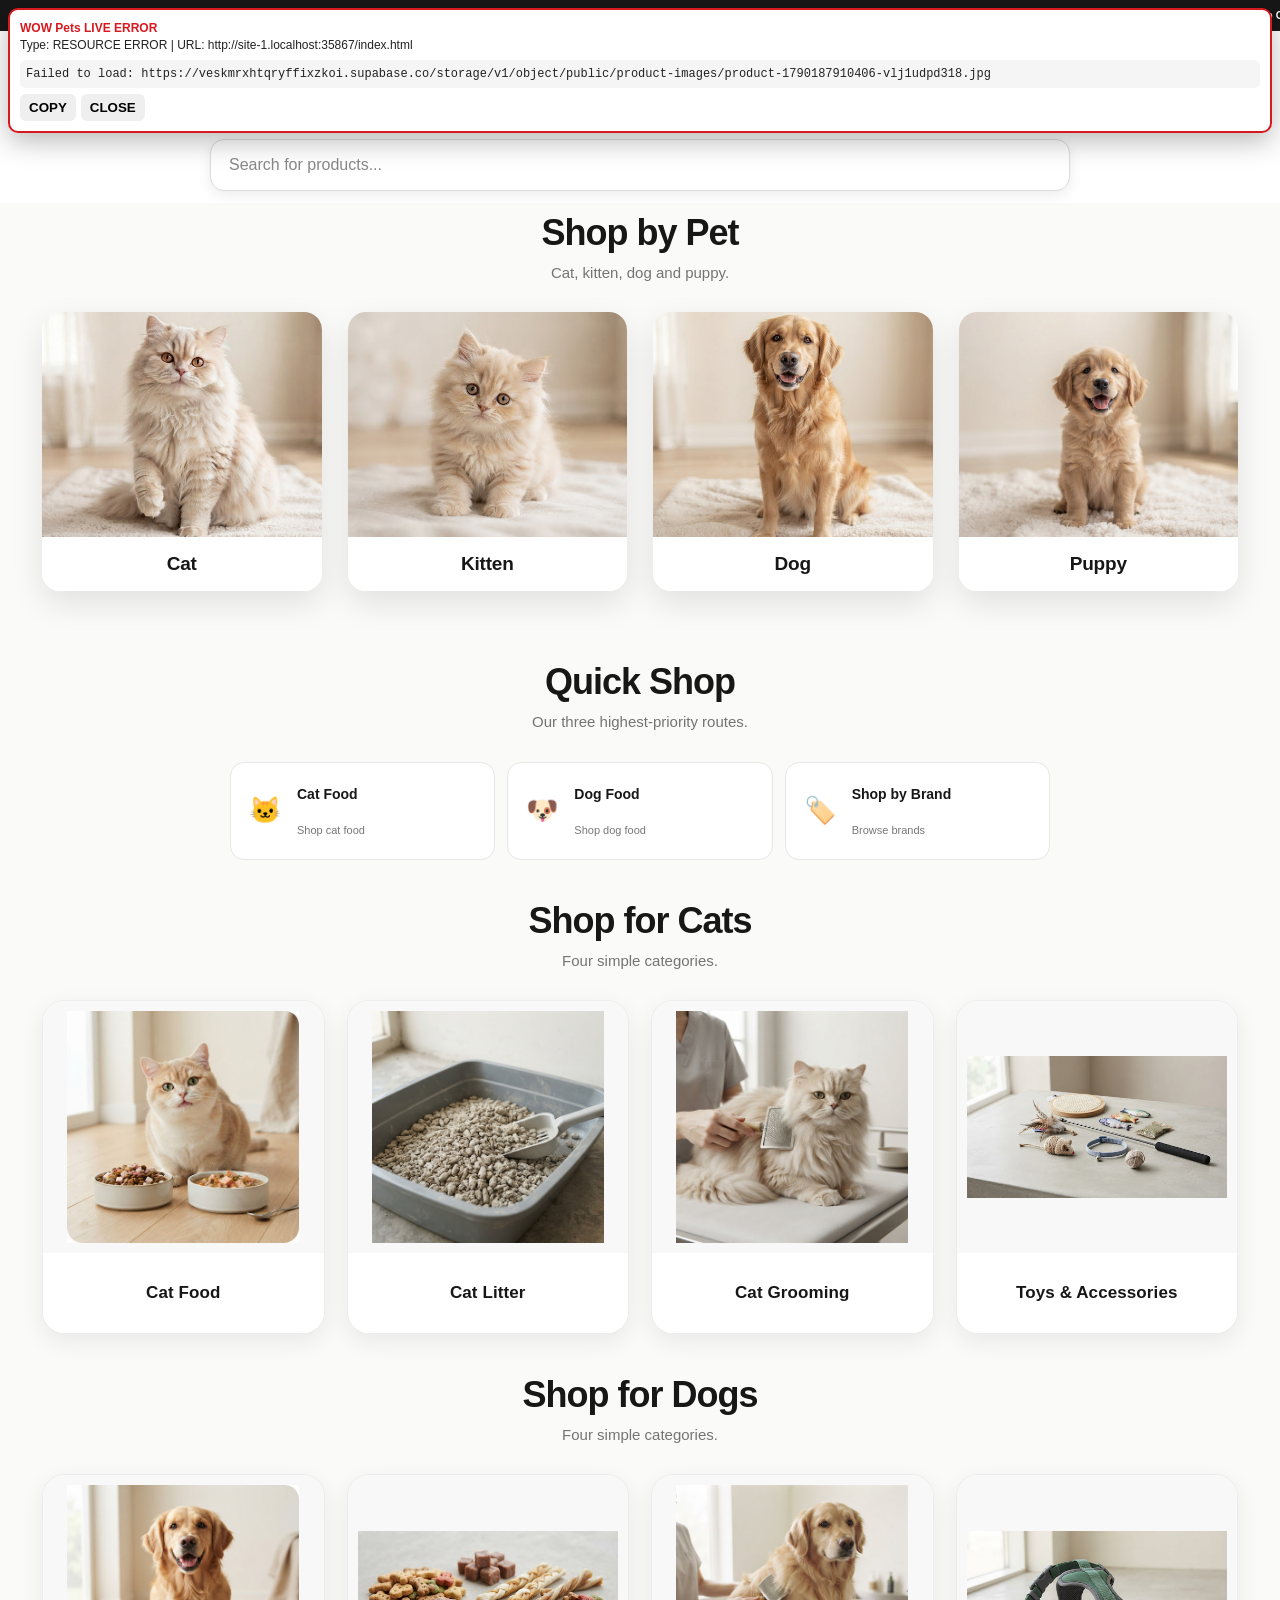
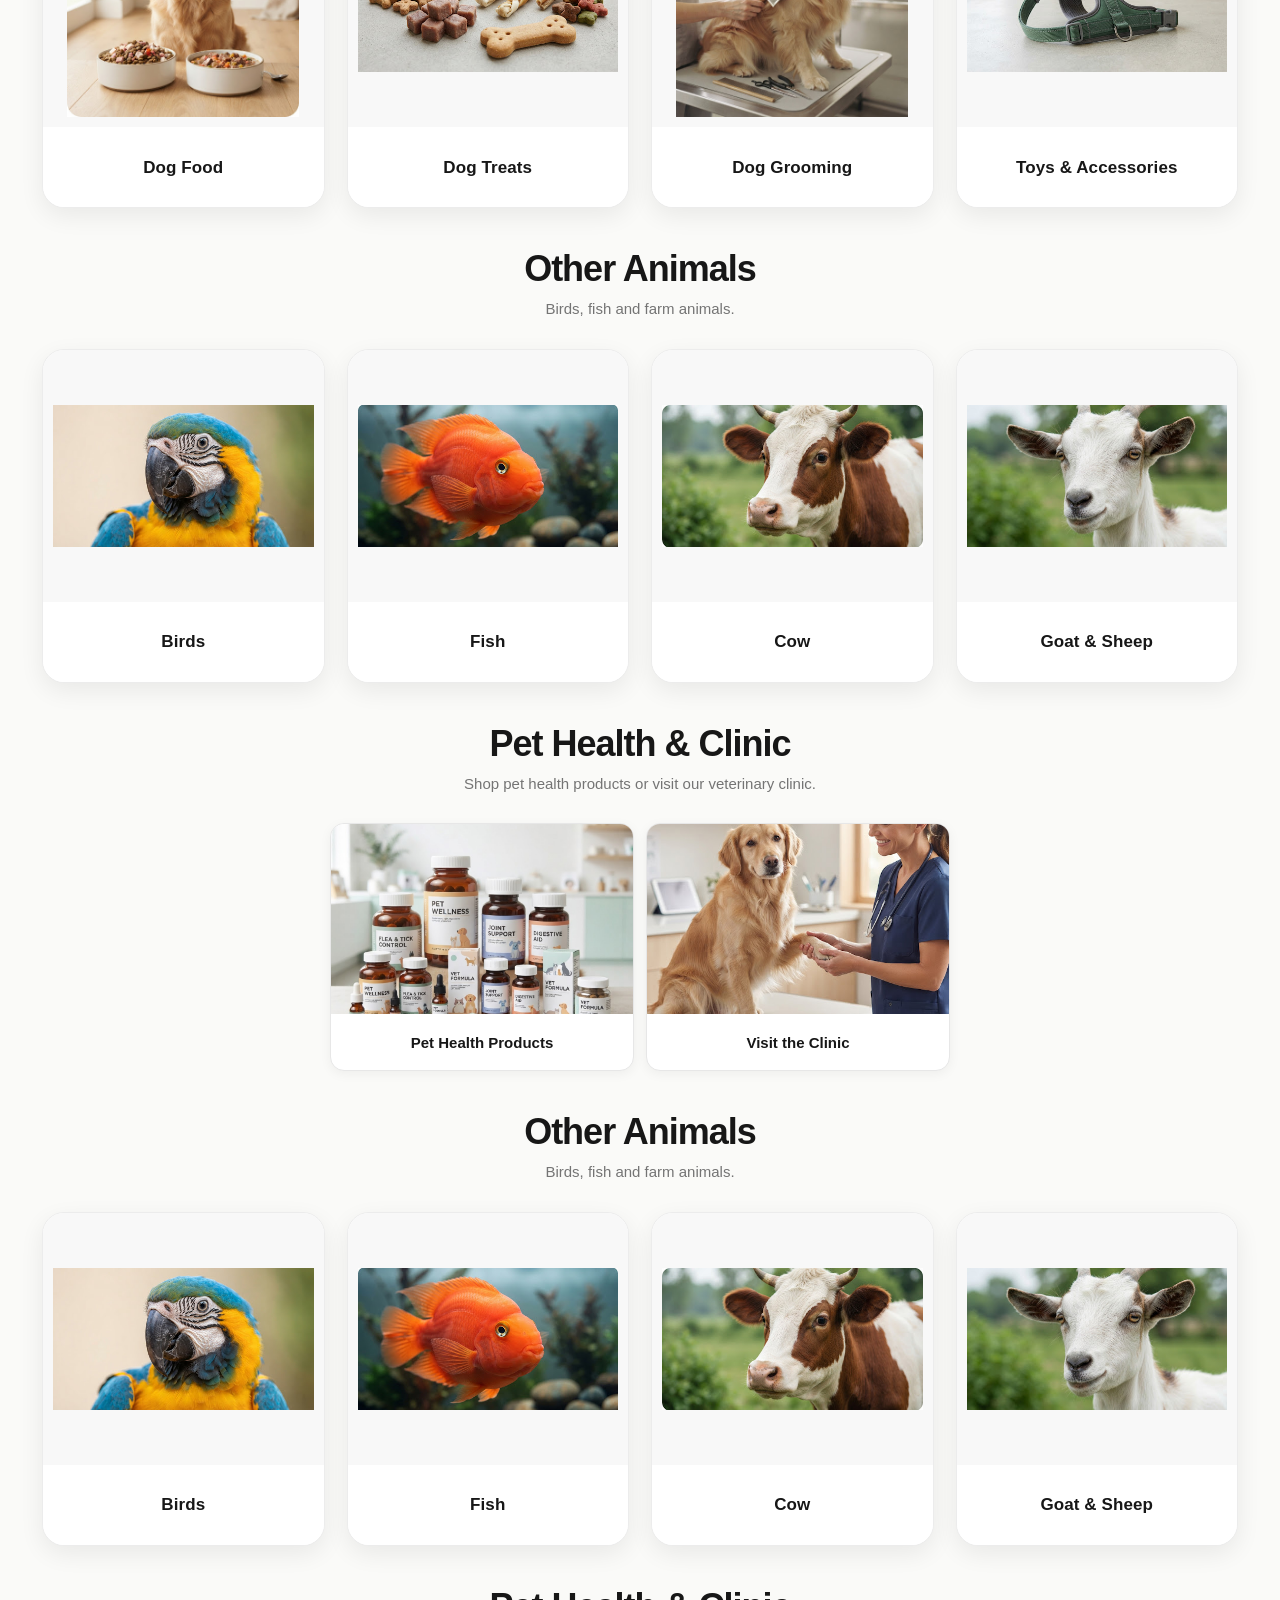
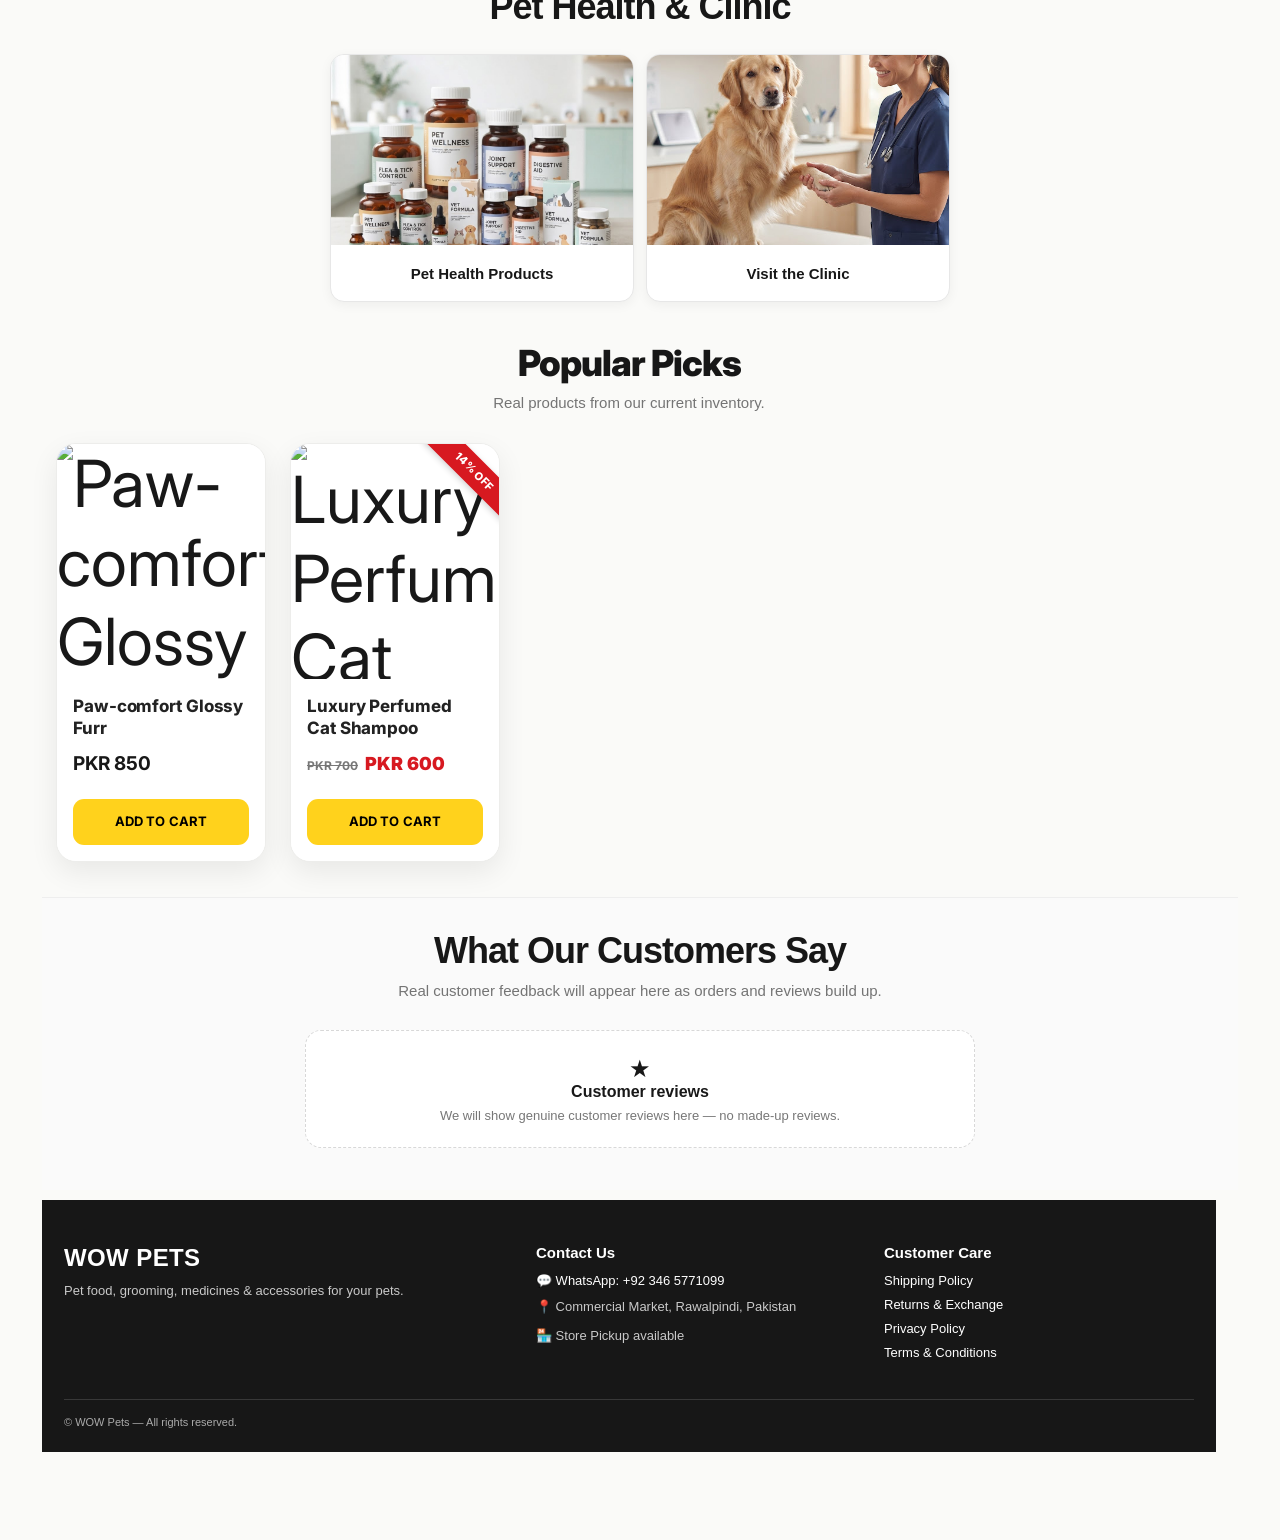
==== commit 963e332c: "Refresh shared header stylesheet cache version" ====
--- a/index.html
+++ b/index.html
@@ -1304,7 +1304,7 @@
 const brands=[...new Set((Array.isArray(rows)?rows:[]).map(r=>String(r.brand||"").trim()).filter(Boolean))].sort((a,b)=>a.localeCompare(b));
 root.innerHTML='<a href="./brands.html"><span class="menu-sub-text">View All Brands</span></a>'+(brands.length?brands.map(name=>'<a href="./brands.html?brand='+encodeURIComponent(name)+'"><span class="menu-sub-text">'+esc(name)+'</span></a>').join(""):'<div class="brand-menu-empty">No active brands yet</div>');
 }).catch(error=>{console.error("WOW Pets brand menu load failed:",error);root.innerHTML='<a href="./brands.html"><span class="menu-sub-text">View All Brands</span></a><div class="brand-menu-empty">Brands are temporarily unavailable</div>';});
-})();</script><link rel="stylesheet" href="./shared-header.css?v=20261108-1"></body></html>
+})();</script><link rel="stylesheet" href="./shared-header.css?v=20261108-3"></body></html>
 <style id="wow-category-polish-v4">
 @media(min-width:701px){
   .wow-category-section{margin-bottom:42px!important}
--- a/shared-header.css
+++ b/shared-header.css
@@ -174,3 +174,30 @@
   body.menu-open .bottom-nav{pointer-events:none!important;z-index:999!important}
   body.menu-open #menuBackdrop{pointer-events:auto!important}
 }
+
+
+/* Canonical homepage chevron treatment for shared-header pages. */
+.nav#mainNav .menu-sub-toggle{
+  width:40px!important;height:40px!important;min-width:40px!important;min-height:40px!important;
+  margin:0 16px 0 8px!important;padding:0!important;border:1px solid #d6d6d6!important;
+  border-radius:50%!important;background:#fff!important;display:flex!important;
+  align-items:center!important;justify-content:center!important;box-sizing:border-box!important;
+  font-size:0!important;line-height:0!important;transform:none!important;
+}
+.nav#mainNav .menu-sub-toggle span{
+  width:18px!important;height:18px!important;margin:0!important;padding:0!important;
+  display:flex!important;align-items:center!important;justify-content:center!important;
+  font-size:0!important;line-height:0!important;transform:none!important;
+}
+.nav#mainNav .menu-sub-toggle span::before,
+.nav#mainNav .menu-sub-toggle span::after{content:none!important;display:none!important;}
+.nav#mainNav .menu-sub-toggle svg{
+  display:block!important;width:16px!important;height:16px!important;margin:0!important;
+  fill:none!important;stroke:#666!important;stroke-width:1.9!important;
+  stroke-linecap:round!important;stroke-linejoin:round!important;
+  transform:rotate(0deg)!important;transform-origin:50% 50%!important;
+  transition:transform .22s ease!important;
+}
+.nav#mainNav .menu-sub-toggle[aria-expanded="true"] svg{
+  transform:rotate(90deg)!important;
+}
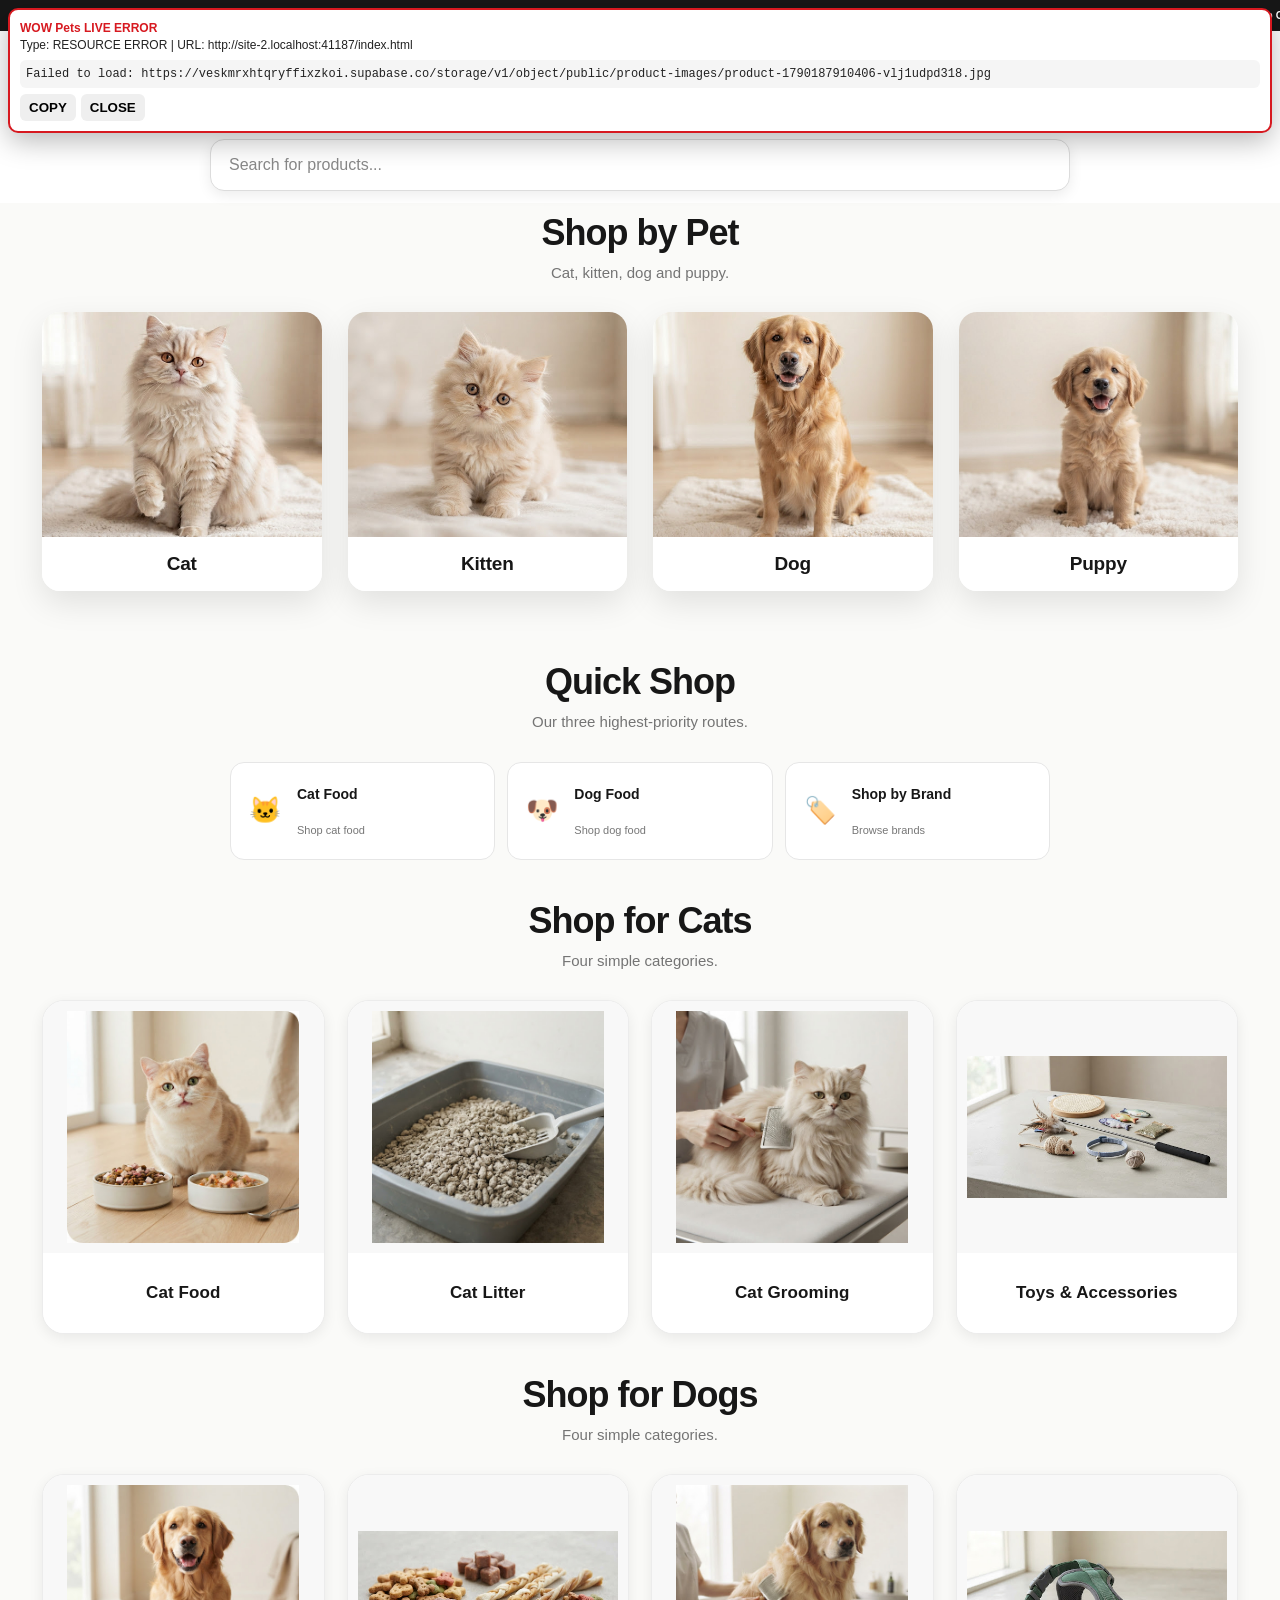
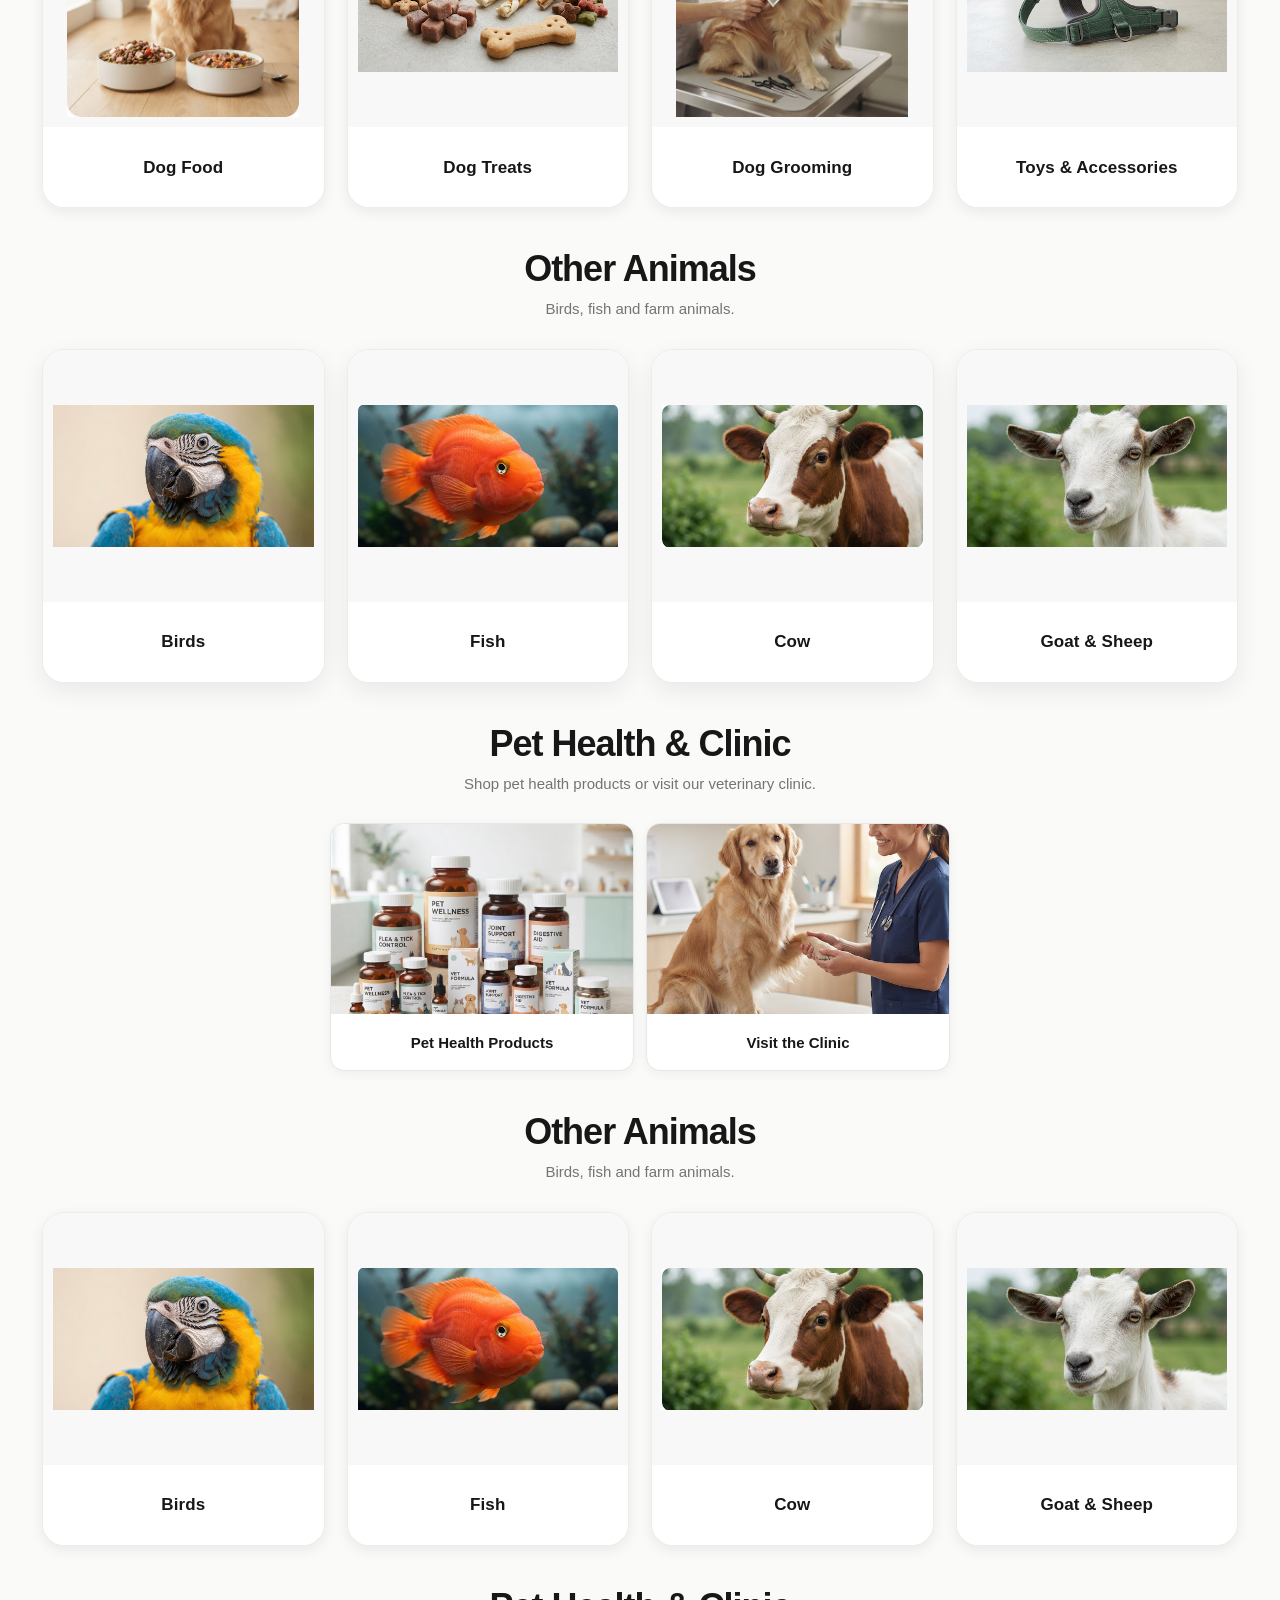
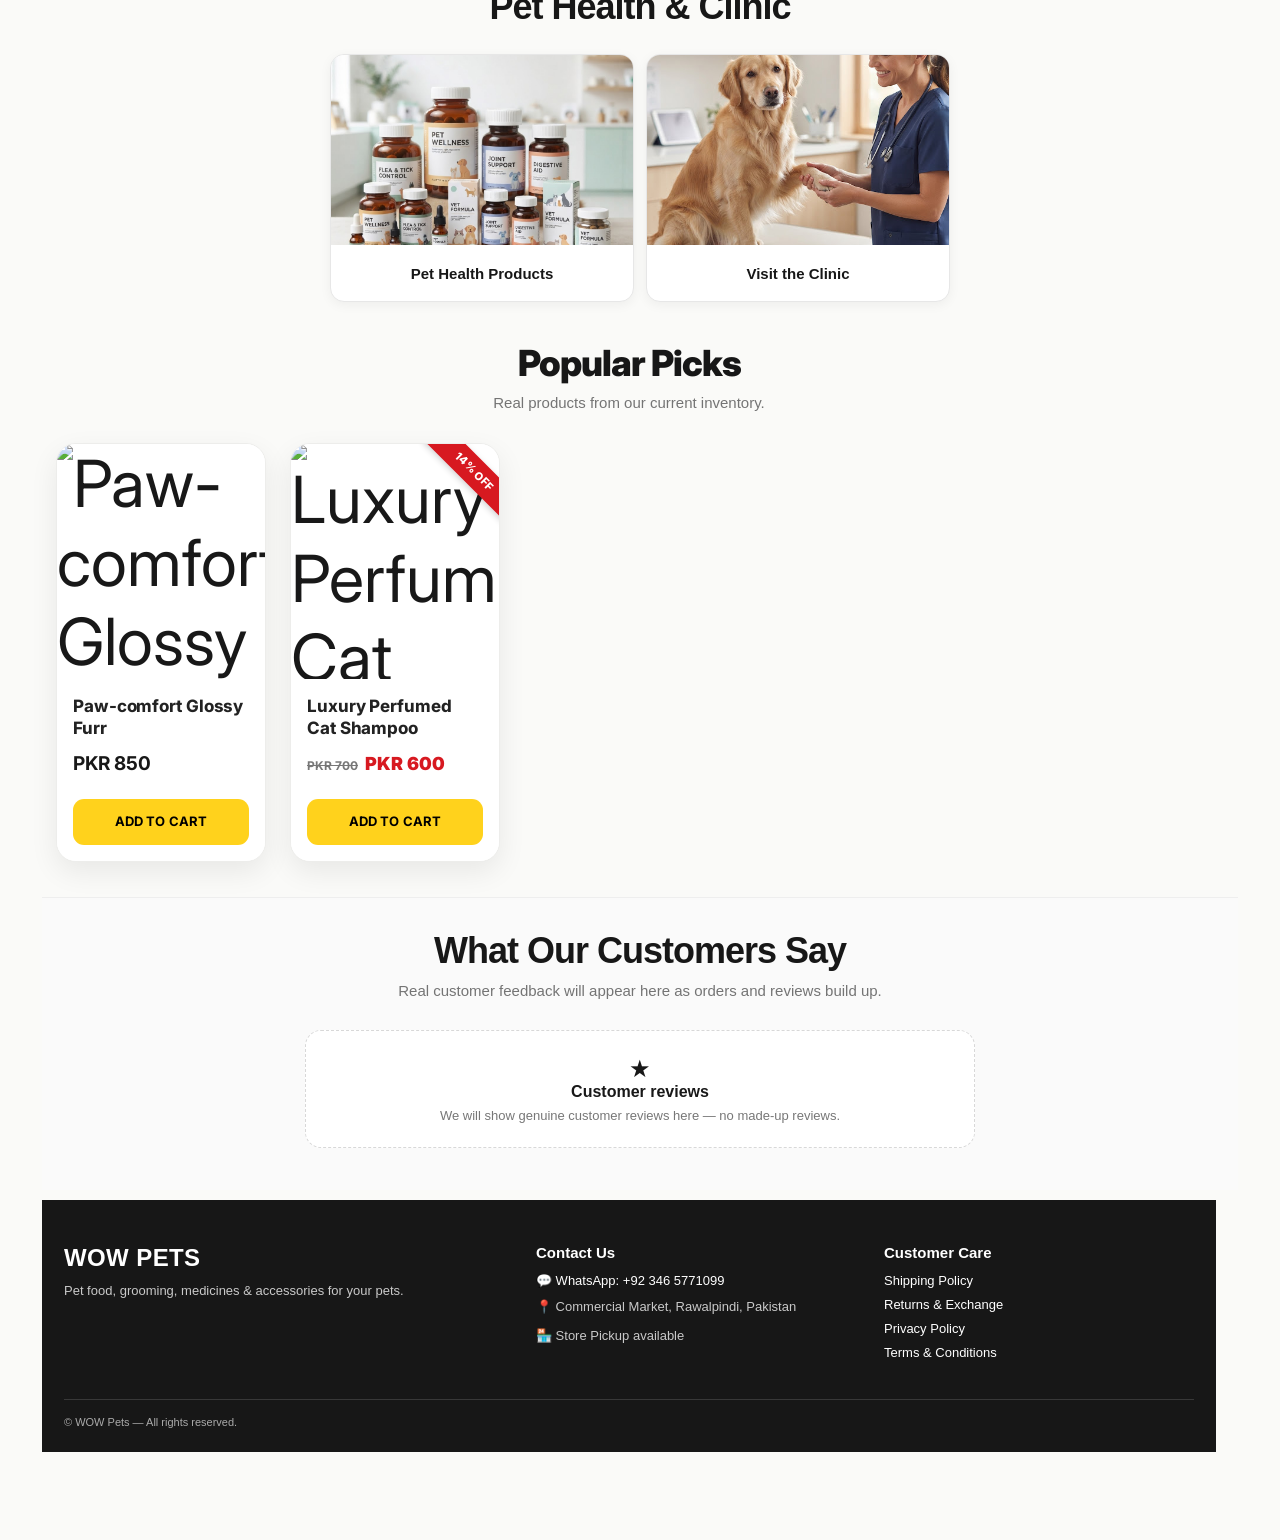
==== commit 8f27e21c: "Route Bundles menu to dedicated bundles page" ====
--- a/index.html
+++ b/index.html
@@ -659,7 +659,7 @@
 <header><div class="wow-offer-ticker" role="status" aria-label="WOW Pets offers"><div class="wow-offer-track"><span>✨ WOW Pets Launch Offers</span><span>•</span><span>💳 Cash on Delivery</span><span>•</span><span>💬 WhatsApp Order Support</span><span>•</span><span>🏪 Store Pickup — Rawalpindi</span><span>•</span><span>🐾 Food • Grooming • Medicines • Accessories</span><span aria-hidden="true">✨ WOW Pets Launch Offers</span><span aria-hidden="true">•</span><span aria-hidden="true">💳 Cash on Delivery</span><span aria-hidden="true">•</span><span aria-hidden="true">💬 WhatsApp Order Support</span><span aria-hidden="true">•</span><span aria-hidden="true">🏪 Store Pickup — Rawalpindi</span><span aria-hidden="true">•</span><span aria-hidden="true">🐾 Food • Grooming • Medicines • Accessories</span></div></div><div class="head"><div class="mobile-menu-bar">
   <button type="button" class="menu-btn" onclick="toggleMenu(event);return false;" aria-label="Open menu" aria-controls="mainNav" aria-expanded="false"><span class="hamburger-lines" aria-hidden="true"><i></i><i></i><i></i></span></button>
 </div><div class="brand"><a href="./index.html" aria-label="WOW Pets Home" style="display:flex;align-items:center;cursor:pointer"><img class="brand-logo" src="./wow-pets-logo.webp?v=20260922-2" width="155" height="35" alt="WOW Pets" loading="eager" decoding="sync"></a></div><div class="head-actions"><button class="icon-btn" onclick="openCart()" aria-label="Cart">🛒<span class="badge" id="count">0</span></button></div><div class="search"><input id="search" type="search" enterkeyhint="search" placeholder="Search for products..." aria-label="Search products" autocomplete="off"></div></div>
-<div id="menuBackdrop" onclick="toggleMenu(event)"></div><nav class="nav" id="mainNav"><button type="button" class="menu-close" onclick="toggleMenu(event)">MENU <span>×</span></button><a href="./track-order.html"><span class="menu-icon" aria-hidden="true">📦</span><span class="menu-text">TRACK ORDER</span></a><a href="./index.html#shop"><span class="menu-icon" aria-hidden="true">🎁</span><span class="menu-text">BUNDLES</span></a><div class="menu-group"><div class="menu-parent"><a href="./brands.html"><span class="menu-icon" aria-hidden="true">🏷️</span><span class="menu-text">SHOP BY BRAND</span></a><button type="button" class="menu-sub-toggle" aria-expanded="false" aria-controls="brandSubmenu" onclick="toggleSubmenu('brandSubmenu',this,event)" aria-label="Expand brands"><span aria-hidden="true"><svg viewBox="0 0 20 20" aria-hidden="true"><path class="menu-sub-toggle-arrow" d="M7 5 L12 10 L7 15"></path></svg></span></button></div><div class="menu-submenu" id="brandSubmenu"><a href="./brands.html"><span class="menu-sub-text">View All Brands</span></a><div class="brand-menu-loading" aria-live="polite">Loading brands…</div></div></div><div class="menu-group"><div class="menu-parent"><a href="./category.html?v=20260928-2&cat=Cats"><span class="menu-icon" aria-hidden="true">🐱</span><span class="menu-text">CATS</span></a><button type="button" class="menu-sub-toggle" aria-expanded="false" aria-controls="catSubmenu" onclick="toggleSubmenu('catSubmenu',this,event)" aria-label="Expand Cat categories"><span aria-hidden="true"><svg viewBox="0 0 20 20" aria-hidden="true" focusable="false"><path class="menu-sub-toggle-arrow" d="M7 5 L12 10 L7 15"></path></svg></span></button></div><div class="menu-submenu" id="catSubmenu"><a href="./category.html?v=20260928-2&cat=Cats&sub=food"><span class="menu-sub-icon" aria-hidden="true">🍖</span><span class="menu-sub-text">Cat Food</span></a><a href="./category.html?v=20260928-2&cat=Cats&sub=litter"><span class="menu-sub-icon" aria-hidden="true">🪣</span><span class="menu-sub-text">Cat Litter</span></a><a href="./category.html?v=20260928-2&cat=Cats&sub=toys-accessories"><span class="menu-sub-icon" aria-hidden="true">🧶</span><span class="menu-sub-text">Cat Toys &amp; Accessories</span></a><a href="./category.html?v=20260928-2&cat=Cats&sub=grooming"><span class="menu-sub-icon menu-icon-grooming" aria-hidden="true">🧴</span><span class="menu-sub-text">Cat Grooming</span></a></div></div><div class="menu-group"><div class="menu-parent"><a href="./category.html?v=20260928-2&cat=Dogs"><span class="menu-icon" aria-hidden="true">🐶</span><span class="menu-text">DOGS</span></a><button type="button" class="menu-sub-toggle" aria-expanded="false" aria-controls="dogSubmenu" onclick="toggleSubmenu('dogSubmenu',this,event)" aria-label="Expand Dog categories"><span aria-hidden="true"><svg viewBox="0 0 20 20" aria-hidden="true" focusable="false"><path class="menu-sub-toggle-arrow" d="M7 5 L12 10 L7 15"></path></svg></span></button></div><div class="menu-submenu" id="dogSubmenu"><a href="./category.html?v=20260928-2&cat=Dogs&sub=food"><span class="menu-sub-icon" aria-hidden="true">🍖</span><span class="menu-sub-text">Dog Food</span></a><a href="./category.html?v=20260928-2&cat=Dogs&sub=treats"><span class="menu-sub-icon" aria-hidden="true">🦴</span><span class="menu-sub-text">Dog Treats</span></a><a href="./category.html?v=20260928-2&cat=Dogs&sub=toys-accessories"><span class="menu-sub-icon" aria-hidden="true">🧸</span><span class="menu-sub-text">Dog Toys &amp; Accessories</span></a><a href="./category.html?v=20260928-2&cat=Dogs&sub=grooming"><span class="menu-sub-icon menu-icon-grooming" aria-hidden="true">🧴</span><span class="menu-sub-text">Dog Grooming</span></a></div></div><a href="./category.html?v=20260928-2&cat=Birds"><span class="menu-icon" aria-hidden="true">🦜</span><span class="menu-text">BIRDS</span></a><a href="./category.html?v=20260928-2&cat=Fish"><span class="menu-icon" aria-hidden="true">🐠</span><span class="menu-text">FISH</span></a><div class="menu-group"><div class="menu-parent"><a href="./category.html?v=20260928-2&cat=Pet%20Food"><span class="menu-icon" aria-hidden="true">🍖</span><span class="menu-text">PET FOOD</span></a><button type="button" class="menu-sub-toggle" aria-expanded="false" aria-controls="petFoodSubmenu" onclick="toggleSubmenu('petFoodSubmenu',this,event)" aria-label="Expand Pet Food categories"><span aria-hidden="true"><svg viewBox="0 0 20 20" aria-hidden="true" focusable="false"><path class="menu-sub-toggle-arrow" d="M7 5 L12 10 L7 15"></path></svg></span></button></div><div class="menu-submenu" id="petFoodSubmenu"><a href="./category.html?v=20260928-2&cat=Pet%20Food&amp;sub=wet-food"><span class="menu-sub-icon" aria-hidden="true">🥫</span><span class="menu-sub-text">Wet Food</span></a><a href="./category.html?v=20260928-2&cat=Pet%20Food&amp;sub=dry-food"><span class="menu-sub-icon" aria-hidden="true">🥣</span><span class="menu-sub-text">Dry Food</span></a><a href="./category.html?v=20260928-2&cat=Pet%20Food&amp;sub=fish-feed"><span class="menu-sub-icon" aria-hidden="true">🐠</span><span class="menu-sub-text">Fish Feed</span></a><a href="./category.html?v=20260928-2&cat=Pet%20Food&amp;sub=bird-feed"><span class="menu-sub-icon" aria-hidden="true">🦜</span><span class="menu-sub-text">Bird Feed</span></a></div></div><a href="./category.html?v=20260928-2&cat=Medical%20Supplies"><span class="menu-icon" aria-hidden="true">🩺</span><span class="menu-text">MEDICAL SUPPLIES</span></a><a href="./medical-services.html"><span class="menu-icon" aria-hidden="true">👨‍⚕️</span><span class="menu-text">CONSULTANT DOCTOR</span></a></nav></header>
+<div id="menuBackdrop" onclick="toggleMenu(event)"></div><nav class="nav" id="mainNav"><button type="button" class="menu-close" onclick="toggleMenu(event)">MENU <span>×</span></button><a href="./track-order.html"><span class="menu-icon" aria-hidden="true">📦</span><span class="menu-text">TRACK ORDER</span></a><a href="./bundles.html"><span class="menu-icon" aria-hidden="true">🎁</span><span class="menu-text">BUNDLES</span></a><div class="menu-group"><div class="menu-parent"><a href="./brands.html"><span class="menu-icon" aria-hidden="true">🏷️</span><span class="menu-text">SHOP BY BRAND</span></a><button type="button" class="menu-sub-toggle" aria-expanded="false" aria-controls="brandSubmenu" onclick="toggleSubmenu('brandSubmenu',this,event)" aria-label="Expand brands"><span aria-hidden="true"><svg viewBox="0 0 20 20" aria-hidden="true"><path class="menu-sub-toggle-arrow" d="M7 5 L12 10 L7 15"></path></svg></span></button></div><div class="menu-submenu" id="brandSubmenu"><a href="./brands.html"><span class="menu-sub-text">View All Brands</span></a><div class="brand-menu-loading" aria-live="polite">Loading brands…</div></div></div><div class="menu-group"><div class="menu-parent"><a href="./category.html?v=20260928-2&cat=Cats"><span class="menu-icon" aria-hidden="true">🐱</span><span class="menu-text">CATS</span></a><button type="button" class="menu-sub-toggle" aria-expanded="false" aria-controls="catSubmenu" onclick="toggleSubmenu('catSubmenu',this,event)" aria-label="Expand Cat categories"><span aria-hidden="true"><svg viewBox="0 0 20 20" aria-hidden="true" focusable="false"><path class="menu-sub-toggle-arrow" d="M7 5 L12 10 L7 15"></path></svg></span></button></div><div class="menu-submenu" id="catSubmenu"><a href="./category.html?v=20260928-2&cat=Cats&sub=food"><span class="menu-sub-icon" aria-hidden="true">🍖</span><span class="menu-sub-text">Cat Food</span></a><a href="./category.html?v=20260928-2&cat=Cats&sub=litter"><span class="menu-sub-icon" aria-hidden="true">🪣</span><span class="menu-sub-text">Cat Litter</span></a><a href="./category.html?v=20260928-2&cat=Cats&sub=toys-accessories"><span class="menu-sub-icon" aria-hidden="true">🧶</span><span class="menu-sub-text">Cat Toys &amp; Accessories</span></a><a href="./category.html?v=20260928-2&cat=Cats&sub=grooming"><span class="menu-sub-icon menu-icon-grooming" aria-hidden="true">🧴</span><span class="menu-sub-text">Cat Grooming</span></a></div></div><div class="menu-group"><div class="menu-parent"><a href="./category.html?v=20260928-2&cat=Dogs"><span class="menu-icon" aria-hidden="true">🐶</span><span class="menu-text">DOGS</span></a><button type="button" class="menu-sub-toggle" aria-expanded="false" aria-controls="dogSubmenu" onclick="toggleSubmenu('dogSubmenu',this,event)" aria-label="Expand Dog categories"><span aria-hidden="true"><svg viewBox="0 0 20 20" aria-hidden="true" focusable="false"><path class="menu-sub-toggle-arrow" d="M7 5 L12 10 L7 15"></path></svg></span></button></div><div class="menu-submenu" id="dogSubmenu"><a href="./category.html?v=20260928-2&cat=Dogs&sub=food"><span class="menu-sub-icon" aria-hidden="true">🍖</span><span class="menu-sub-text">Dog Food</span></a><a href="./category.html?v=20260928-2&cat=Dogs&sub=treats"><span class="menu-sub-icon" aria-hidden="true">🦴</span><span class="menu-sub-text">Dog Treats</span></a><a href="./category.html?v=20260928-2&cat=Dogs&sub=toys-accessories"><span class="menu-sub-icon" aria-hidden="true">🧸</span><span class="menu-sub-text">Dog Toys &amp; Accessories</span></a><a href="./category.html?v=20260928-2&cat=Dogs&sub=grooming"><span class="menu-sub-icon menu-icon-grooming" aria-hidden="true">🧴</span><span class="menu-sub-text">Dog Grooming</span></a></div></div><a href="./category.html?v=20260928-2&cat=Birds"><span class="menu-icon" aria-hidden="true">🦜</span><span class="menu-text">BIRDS</span></a><a href="./category.html?v=20260928-2&cat=Fish"><span class="menu-icon" aria-hidden="true">🐠</span><span class="menu-text">FISH</span></a><div class="menu-group"><div class="menu-parent"><a href="./category.html?v=20260928-2&cat=Pet%20Food"><span class="menu-icon" aria-hidden="true">🍖</span><span class="menu-text">PET FOOD</span></a><button type="button" class="menu-sub-toggle" aria-expanded="false" aria-controls="petFoodSubmenu" onclick="toggleSubmenu('petFoodSubmenu',this,event)" aria-label="Expand Pet Food categories"><span aria-hidden="true"><svg viewBox="0 0 20 20" aria-hidden="true" focusable="false"><path class="menu-sub-toggle-arrow" d="M7 5 L12 10 L7 15"></path></svg></span></button></div><div class="menu-submenu" id="petFoodSubmenu"><a href="./category.html?v=20260928-2&cat=Pet%20Food&amp;sub=wet-food"><span class="menu-sub-icon" aria-hidden="true">🥫</span><span class="menu-sub-text">Wet Food</span></a><a href="./category.html?v=20260928-2&cat=Pet%20Food&amp;sub=dry-food"><span class="menu-sub-icon" aria-hidden="true">🥣</span><span class="menu-sub-text">Dry Food</span></a><a href="./category.html?v=20260928-2&cat=Pet%20Food&amp;sub=fish-feed"><span class="menu-sub-icon" aria-hidden="true">🐠</span><span class="menu-sub-text">Fish Feed</span></a><a href="./category.html?v=20260928-2&cat=Pet%20Food&amp;sub=bird-feed"><span class="menu-sub-icon" aria-hidden="true">🦜</span><span class="menu-sub-text">Bird Feed</span></a></div></div><a href="./category.html?v=20260928-2&cat=Medical%20Supplies"><span class="menu-icon" aria-hidden="true">🩺</span><span class="menu-text">MEDICAL SUPPLIES</span></a><a href="./medical-services.html"><span class="menu-icon" aria-hidden="true">👨‍⚕️</span><span class="menu-text">CONSULTANT DOCTOR</span></a></nav></header>
 <section class="wow-home-stage" aria-label="WOW Pets shopping"><div id="homeBanners" class="wow-promo wow-desktop-hero" aria-label="Featured offers"></div><section id="categories" class="wow-animal-section"><div class="wow-section-heading"><h2>Shop by Pet</h2><p>Cat, kitten, dog and puppy.</p></div><div class="wow-animal-grid wow-animal-grid-primary"><a class="wow-animal-card" href="./category.html?v=20260928-2&cat=Cats"><img src="./assets/category-images/cat.jpg" data-mobile-src="./assets/category-images/cat.jpg" data-desktop-src="./assets/category-images/cat.jpg" alt="Cat"><span>Cat</span></a><a class="wow-animal-card" href="./category.html?v=20260928-2&cat=Cats&sub=kitten"><img src="./assets/category-images/kitten.jpg" data-mobile-src="./assets/category-images/kitten.jpg" data-desktop-src="./assets/category-images/kitten.jpg" alt="Kitten"><span>Kitten</span></a><a class="wow-animal-card" href="./category.html?v=20260928-2&cat=Dogs"><img src="./assets/category-images/dog.jpg" data-mobile-src="./assets/category-images/dog.jpg" data-desktop-src="./assets/category-images/dog.jpg" alt="Dog"><span>Dog</span></a><a class="wow-animal-card" href="./category.html?v=20260928-2&cat=Dogs&sub=puppy"><img src="./assets/category-images/puppy-new.jpg" data-mobile-src="./assets/category-images/puppy-new.jpg" data-desktop-src="./assets/category-images/puppy-new.jpg" alt="Puppy"><span>Puppy</span></a></div></section><section class="wow-category-section wow-quick-shop-section wow-desktop-home-section"><div class="wow-section-heading"><h2>Quick Shop</h2><p>Our three highest-priority routes.</p></div><div class="wow-quick-shop-grid"><a href="./category.html?v=20260928-2&cat=Cats&sub=food"><span>🐱</span><strong>Cat Food</strong><small>Shop cat food</small></a><a href="./category.html?v=20260928-2&cat=Dogs&sub=food"><span>🐶</span><strong>Dog Food</strong><small>Shop dog food</small></a><a href="./brands.html"><span>🏷️</span><strong>Shop by Brand</strong><small>Browse brands</small></a></div></section><section id="shopCats" class="wow-category-section wow-department-section"><div class="wow-section-heading"><h2>Shop for Cats</h2><p>Four simple categories.</p></div><div class="wow-category-cards wow-category-cards-4"><a href="./category.html?v=20260928-2&cat=Cats&sub=food"><img src="./assets/category-images/cat-food.jpg" data-mobile-src="./assets/category-images/cat-food.jpg" data-desktop-src="./assets/category-images/cat-food.jpg" alt="Cat Food"><span>Cat Food</span></a><a href="./category.html?v=20260928-2&cat=Cats&sub=litter"><img src="./assets/category-images/cat-litter.jpg" data-mobile-src="./assets/category-images/cat-litter.jpg" data-desktop-src="./assets/category-images/cat-litter.jpg" alt="Cat Litter"><span>Cat Litter</span></a><a href="./category.html?v=20260928-2&cat=Cats&sub=grooming"><img src="./assets/category-images/cat-grooming.jpg" data-mobile-src="./assets/category-images/cat-grooming.jpg" data-desktop-src="./assets/category-images/cat-grooming.jpg" alt="Cat Grooming"><span>Cat Grooming</span></a><a href="./category.html?v=20260928-2&cat=Cats&sub=toys"><img src="./assets/category-images/cat-toys-accessories.jpg" data-mobile-src="./assets/category-images/cat-toys-accessories.jpg" data-desktop-src="./assets/category-images/cat-toys-accessories.jpg" alt="Cat Toys and Accessories"><span>Toys &amp; Accessories</span></a></div></section><section id="shopDogs" class="wow-category-section wow-department-section"><div class="wow-section-heading"><h2>Shop for Dogs</h2><p>Four simple categories.</p></div><div class="wow-category-cards wow-category-cards-4"><a href="./category.html?v=20260928-2&cat=Dogs&sub=food"><img src="./assets/category-images/dog-food.jpg" data-mobile-src="./assets/category-images/dog-food.jpg" data-desktop-src="./assets/category-images/dog-food.jpg" alt="Dog Food"><span>Dog Food</span></a><a href="./category.html?v=20260928-2&cat=Dogs&sub=treats"><img src="./assets/category-images/dog-treats.jpg" data-mobile-src="./assets/category-images/dog-treats.jpg" data-desktop-src="./assets/category-images/dog-treats.jpg" alt="Dog Treats"><span>Dog Treats</span></a><a href="./category.html?v=20260928-2&cat=Dogs&sub=grooming"><img src="./assets/category-images/dog-grooming.jpg" data-mobile-src="./assets/category-images/dog-grooming.jpg" data-desktop-src="./assets/category-images/dog-grooming.jpg" alt="Dog Grooming"><span>Dog Grooming</span></a><a href="./category.html?v=20260928-2&cat=Dogs&sub=toys"><img src="./assets/category-images/dog-toys-accessories.jpg" data-mobile-src="./assets/category-images/dog-toys-accessories.jpg" data-desktop-src="./assets/category-images/dog-toys-accessories.jpg" alt="Dog Toys and Accessories"><span>Toys &amp; Accessories</span></a></div></section><section class="wow-category-section wow-department-section wow-desktop-home-section"><div class="wow-section-heading"><h2>Other Animals</h2><p>Birds, fish and farm animals.</p></div><div class="wow-category-cards wow-category-cards-4"><a href="./category.html?v=20260928-2&cat=Birds"><img src="./assets/category-images/parrot.jpg" data-mobile-src="./assets/category-images/parrot.jpg" data-desktop-src="./assets/category-images/parrot.jpg" alt="Birds"><span>Birds</span></a><a href="./category.html?v=20260928-2&cat=Fish"><img src="./assets/category-images/fish.jpg" data-mobile-src="./assets/category-images/fish.jpg" data-desktop-src="./assets/category-images/fish.jpg" alt="Fish"><span>Fish</span></a><a href="./category.html?v=20260928-2&cat=Other%20Animals&amp;sub=farm"><img src="./assets/category-images/cow.jpg" data-mobile-src="./assets/category-images/cow.jpg" data-desktop-src="./assets/category-images/cow.jpg" alt="Cow"><span>Cow</span></a><a href="./category.html?v=20260928-2&cat=Other%20Animals&amp;sub=farm"><img src="./assets/category-images/goat.jpg" data-mobile-src="./assets/category-images/goat.jpg" data-desktop-src="./assets/category-images/goat.jpg" alt="Goat and Sheep"><span>Goat &amp; Sheep</span></a></div></section><section class="wow-category-section wow-department-section wow-desktop-home-section"><div class="wow-section-heading"><h2>Pet Health &amp; Clinic</h2><p>Shop pet health products or visit our veterinary clinic.</p></div><div class="wow-service-entry-grid"><a href="./category.html?v=20260928-2&amp;cat=Medical%20Supplies"><img src="./assets/category-images/medicines.jpg" alt="Pet Health Products"><span>Pet Health Products</span></a><a href="./medical-services.html"><img src="./assets/category-images/medical-services.jpg" alt="Visit the Clinic"><span>Visit the Clinic</span></a></div></section><div class="wow-mobile-home-sections">
 
 
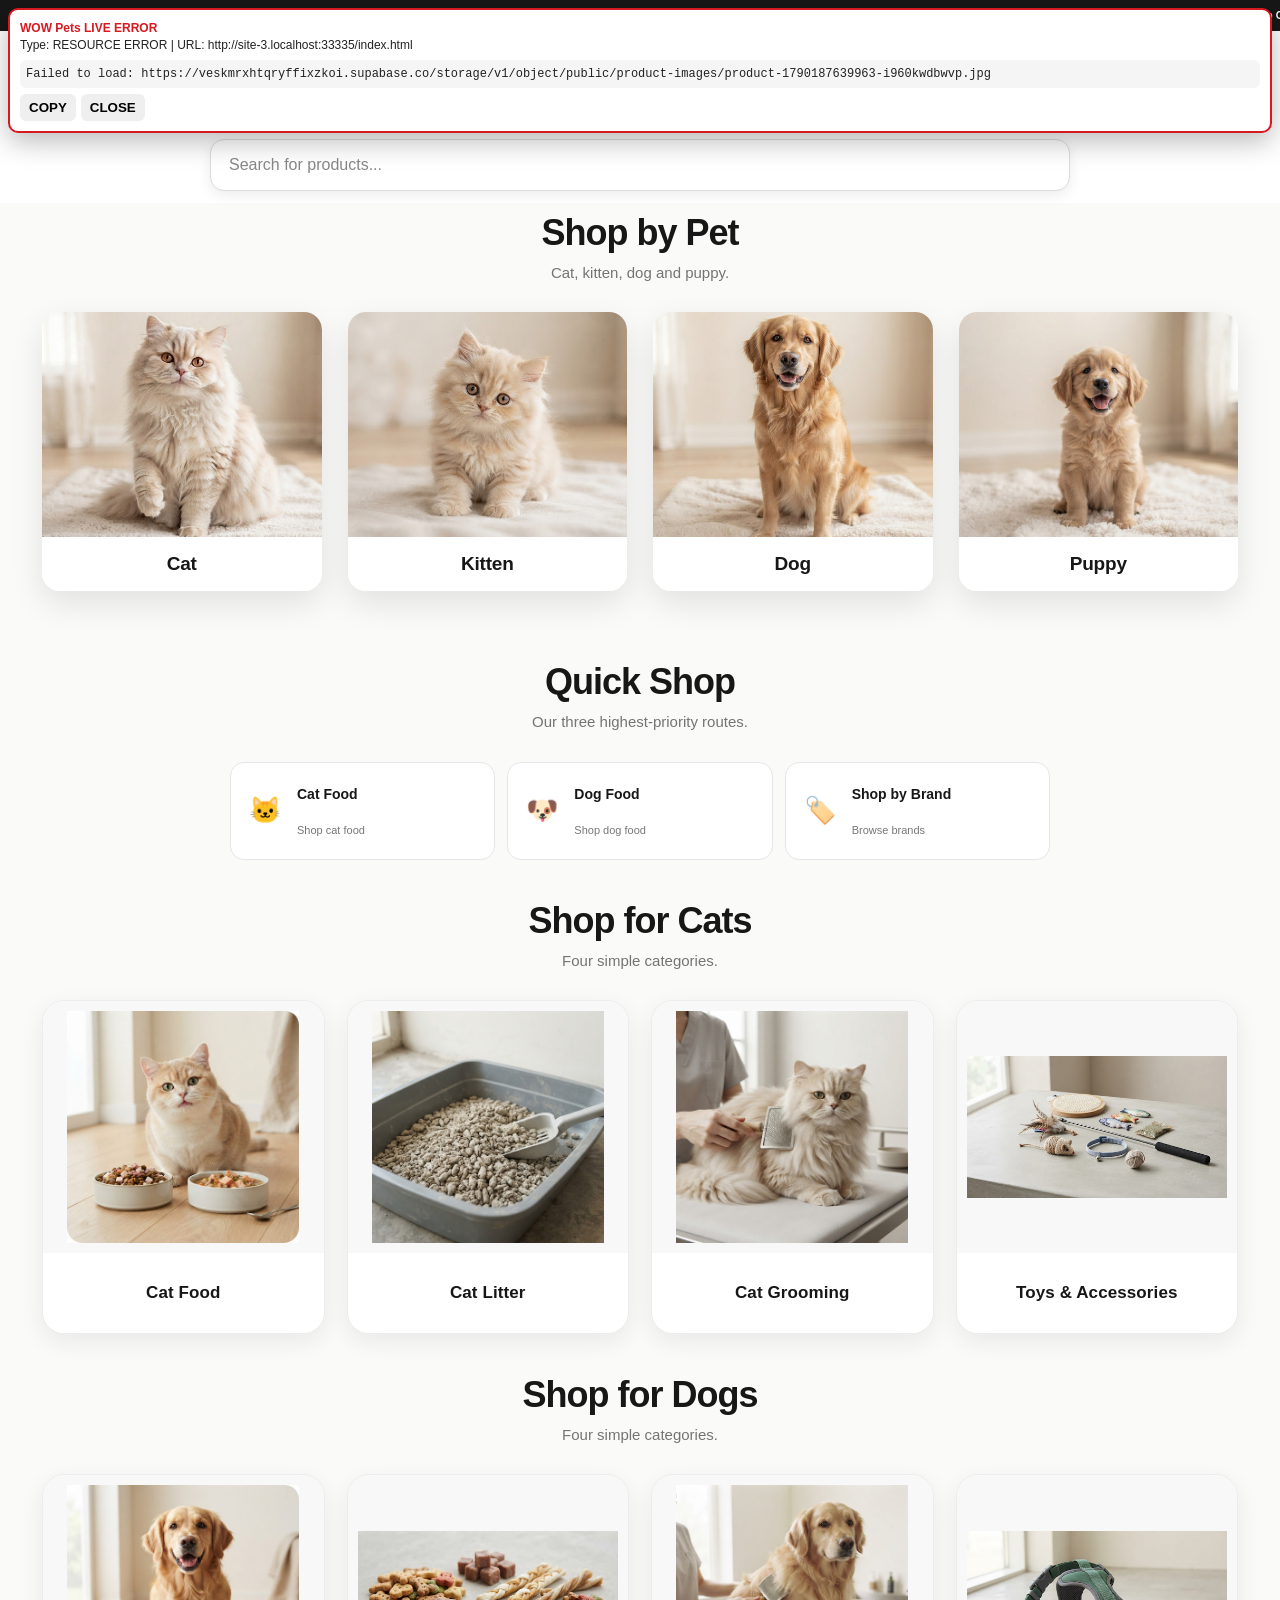
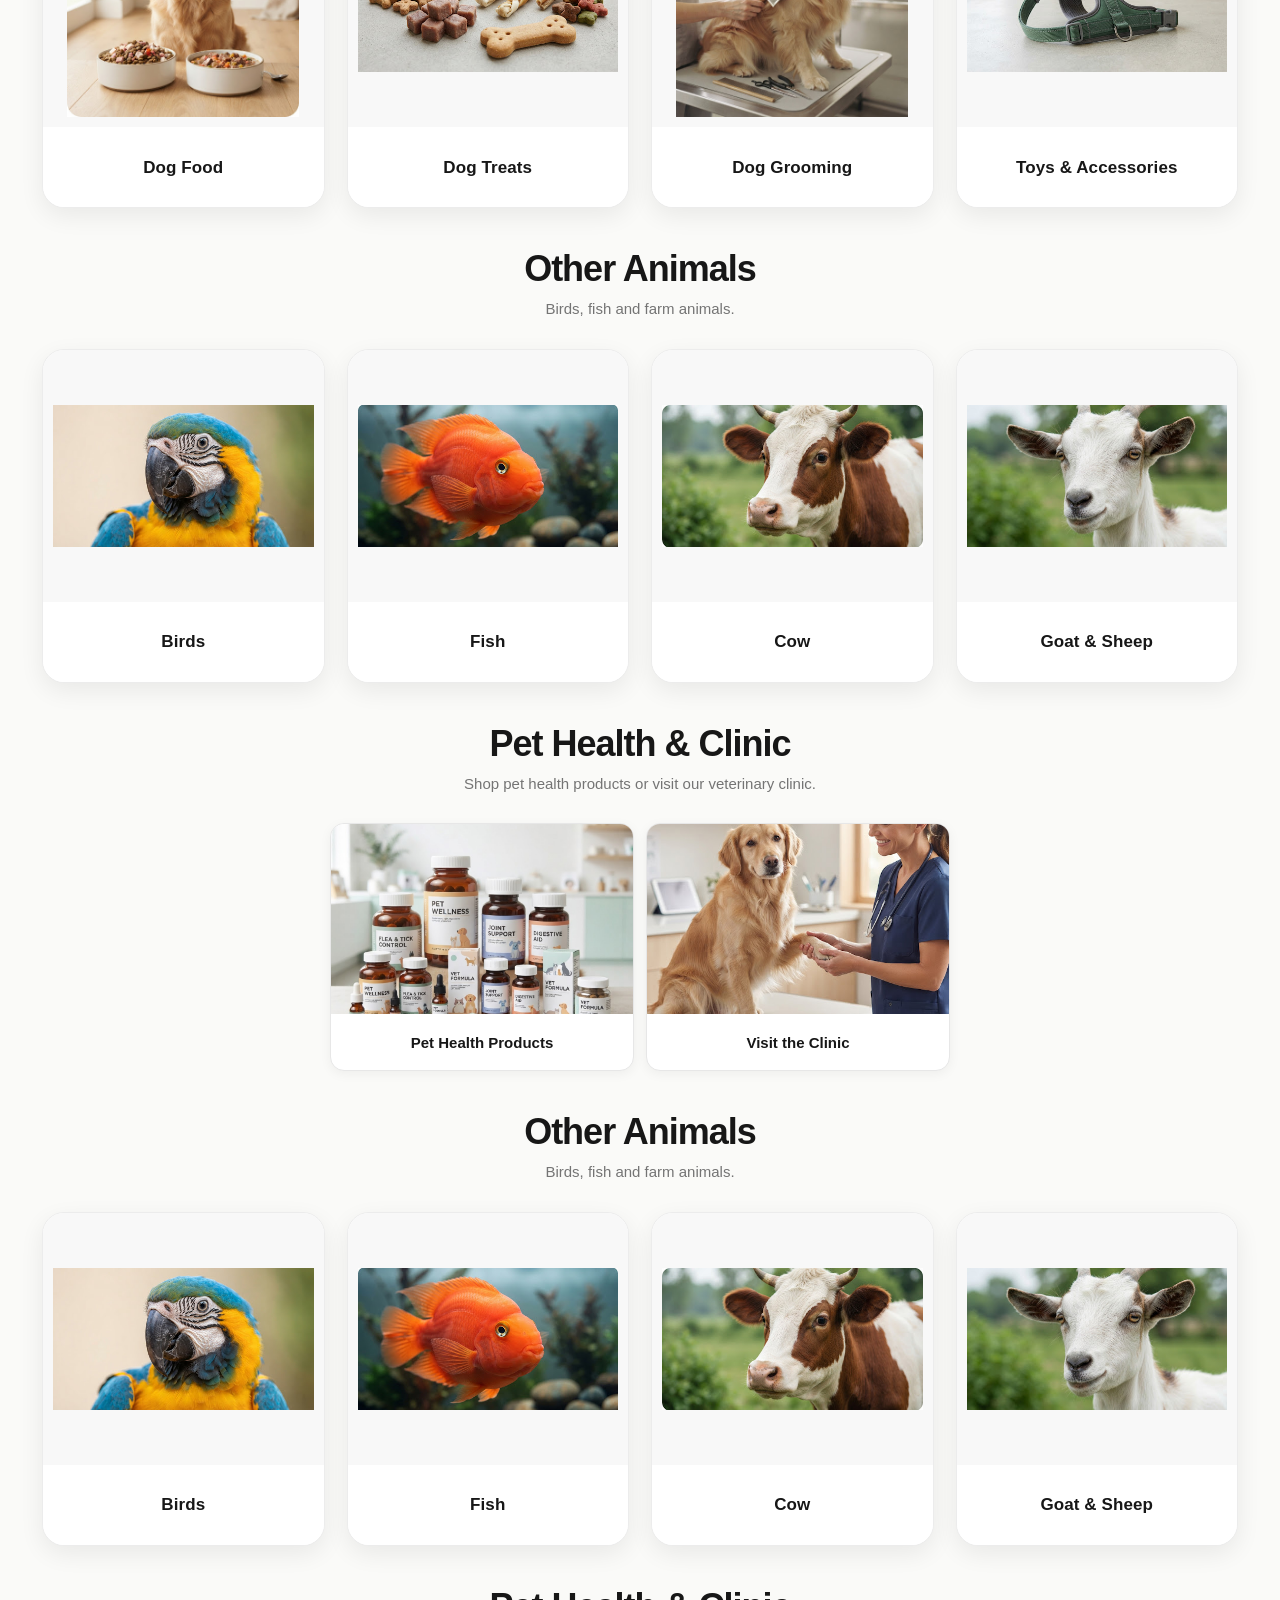
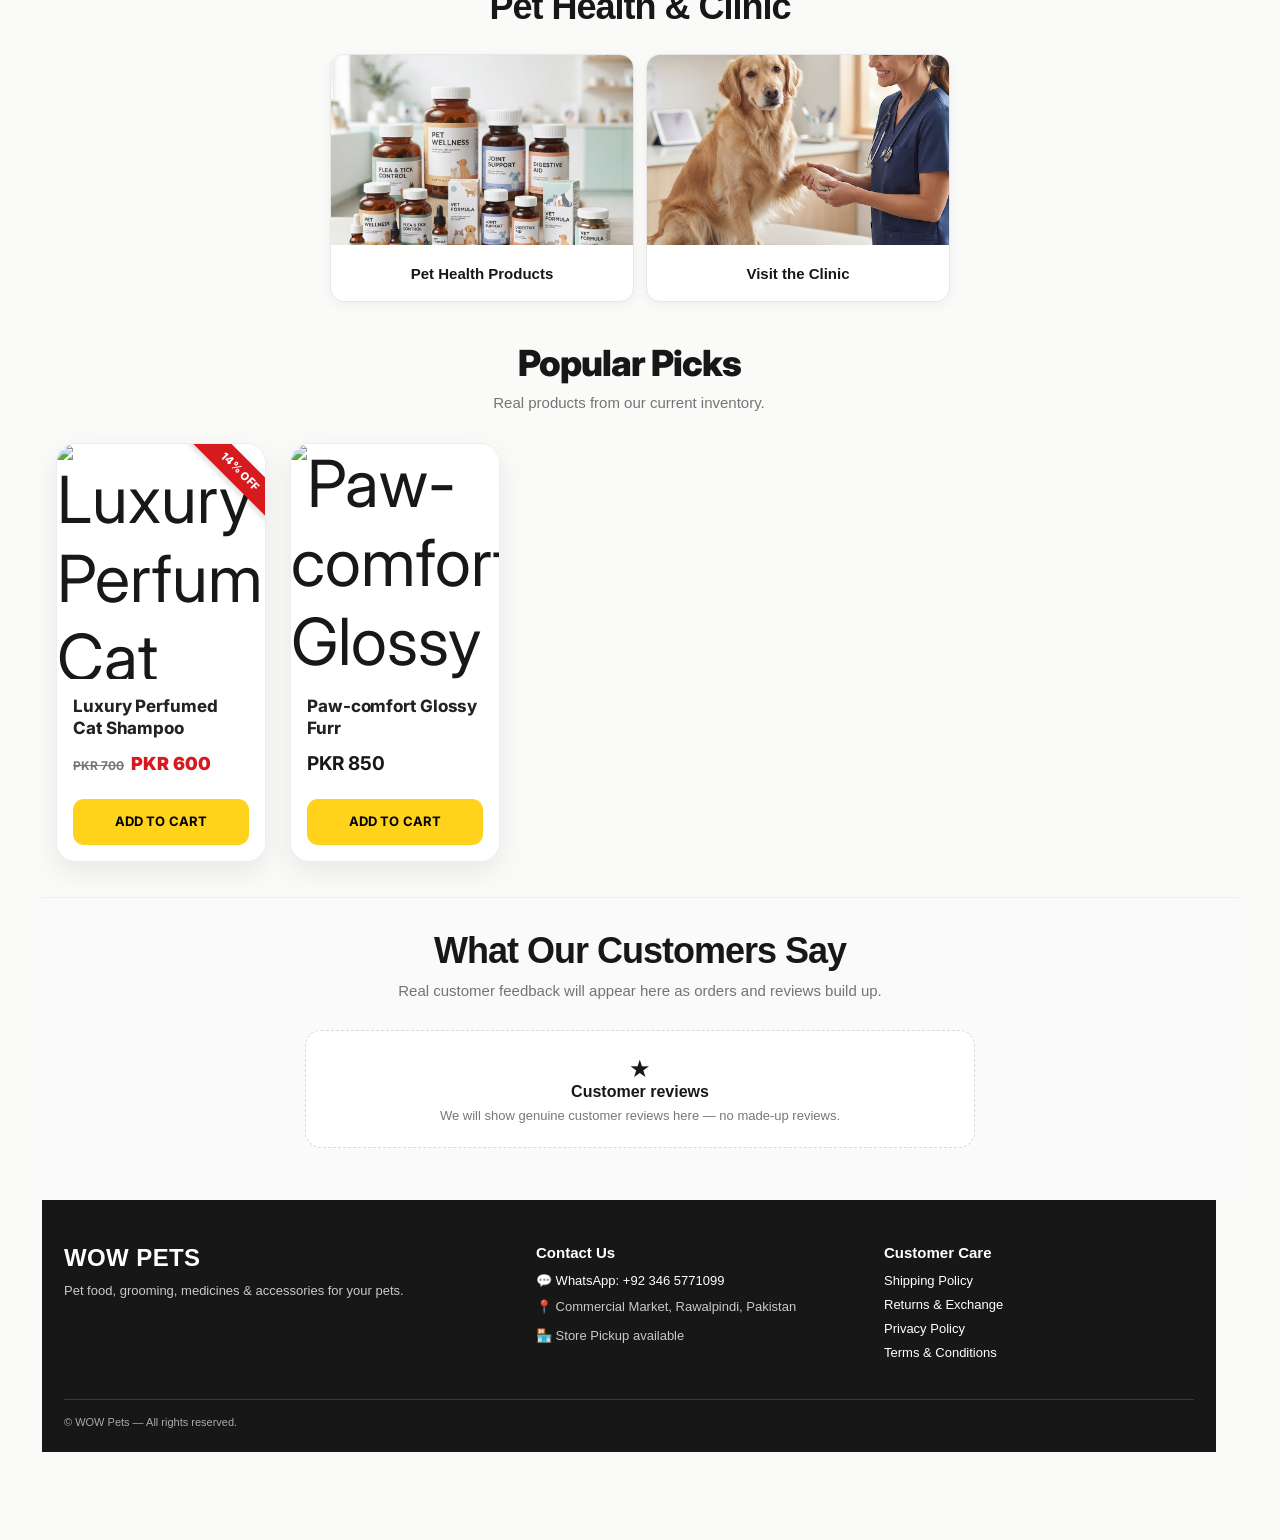
==== commit a56eebad: "Refresh shared cart and header assets" ====
--- a/index.html
+++ b/index.html
@@ -1162,7 +1162,7 @@
 P=BUILTIN_PRODUCTS.map(productRow);window.P=P;renderFeaturedProducts();update();
 loadProducts().then(()=>{loadBanners();if(window.renderDepartmentRows)window.renderDepartmentRows();});
 ensureSb().then(()=>loadDeliveryConfig()).catch(()=>{});
-</script><script src="./shared-cart.js?v=20261004-3"></script><script>
+</script><script src="./shared-cart.js?v=20261108-4"></script><script>
 (function(){
   const q=new URLSearchParams(location.search);
   if(q.get("openCheckout")!=="1")return;
@@ -1304,7 +1304,7 @@
 const brands=[...new Set((Array.isArray(rows)?rows:[]).map(r=>String(r.brand||"").trim()).filter(Boolean))].sort((a,b)=>a.localeCompare(b));
 root.innerHTML='<a href="./brands.html"><span class="menu-sub-text">View All Brands</span></a>'+(brands.length?brands.map(name=>'<a href="./brands.html?brand='+encodeURIComponent(name)+'"><span class="menu-sub-text">'+esc(name)+'</span></a>').join(""):'<div class="brand-menu-empty">No active brands yet</div>');
 }).catch(error=>{console.error("WOW Pets brand menu load failed:",error);root.innerHTML='<a href="./brands.html"><span class="menu-sub-text">View All Brands</span></a><div class="brand-menu-empty">Brands are temporarily unavailable</div>';});
-})();</script><link rel="stylesheet" href="./shared-header.css?v=20261108-3"></body></html>
+})();</script><link rel="stylesheet" href="./shared-header.css?v=20261108-4"></body></html>
 <style id="wow-category-polish-v4">
 @media(min-width:701px){
   .wow-category-section{margin-bottom:42px!important}
--- a/shared-header.css
+++ b/shared-header.css
@@ -151,7 +151,7 @@
   body>header .head>.search{
     order:3!important;flex:0 0 calc(100% - 28px)!important;width:calc(100% - 28px)!important;
     max-width:calc(100% - 28px)!important;height:42px!important;min-height:42px!important;
-    margin:0 auto!important;padding:0!important;border-radius:11px!important;transform:translateY(-6px)!important;
+    margin:2px auto 0!important;padding:0!important;border:1px solid #cfcfcf!important;border-top:1px solid #cfcfcf!important;border-radius:11px!important;transform:none!important;
     box-shadow:0 2px 8px rgba(0,0,0,.06)!important;
   }
   body>header .head>.search input{height:42px!important;min-height:42px!important;padding:0 13px!important;font-size:13px!important;line-height:42px!important}
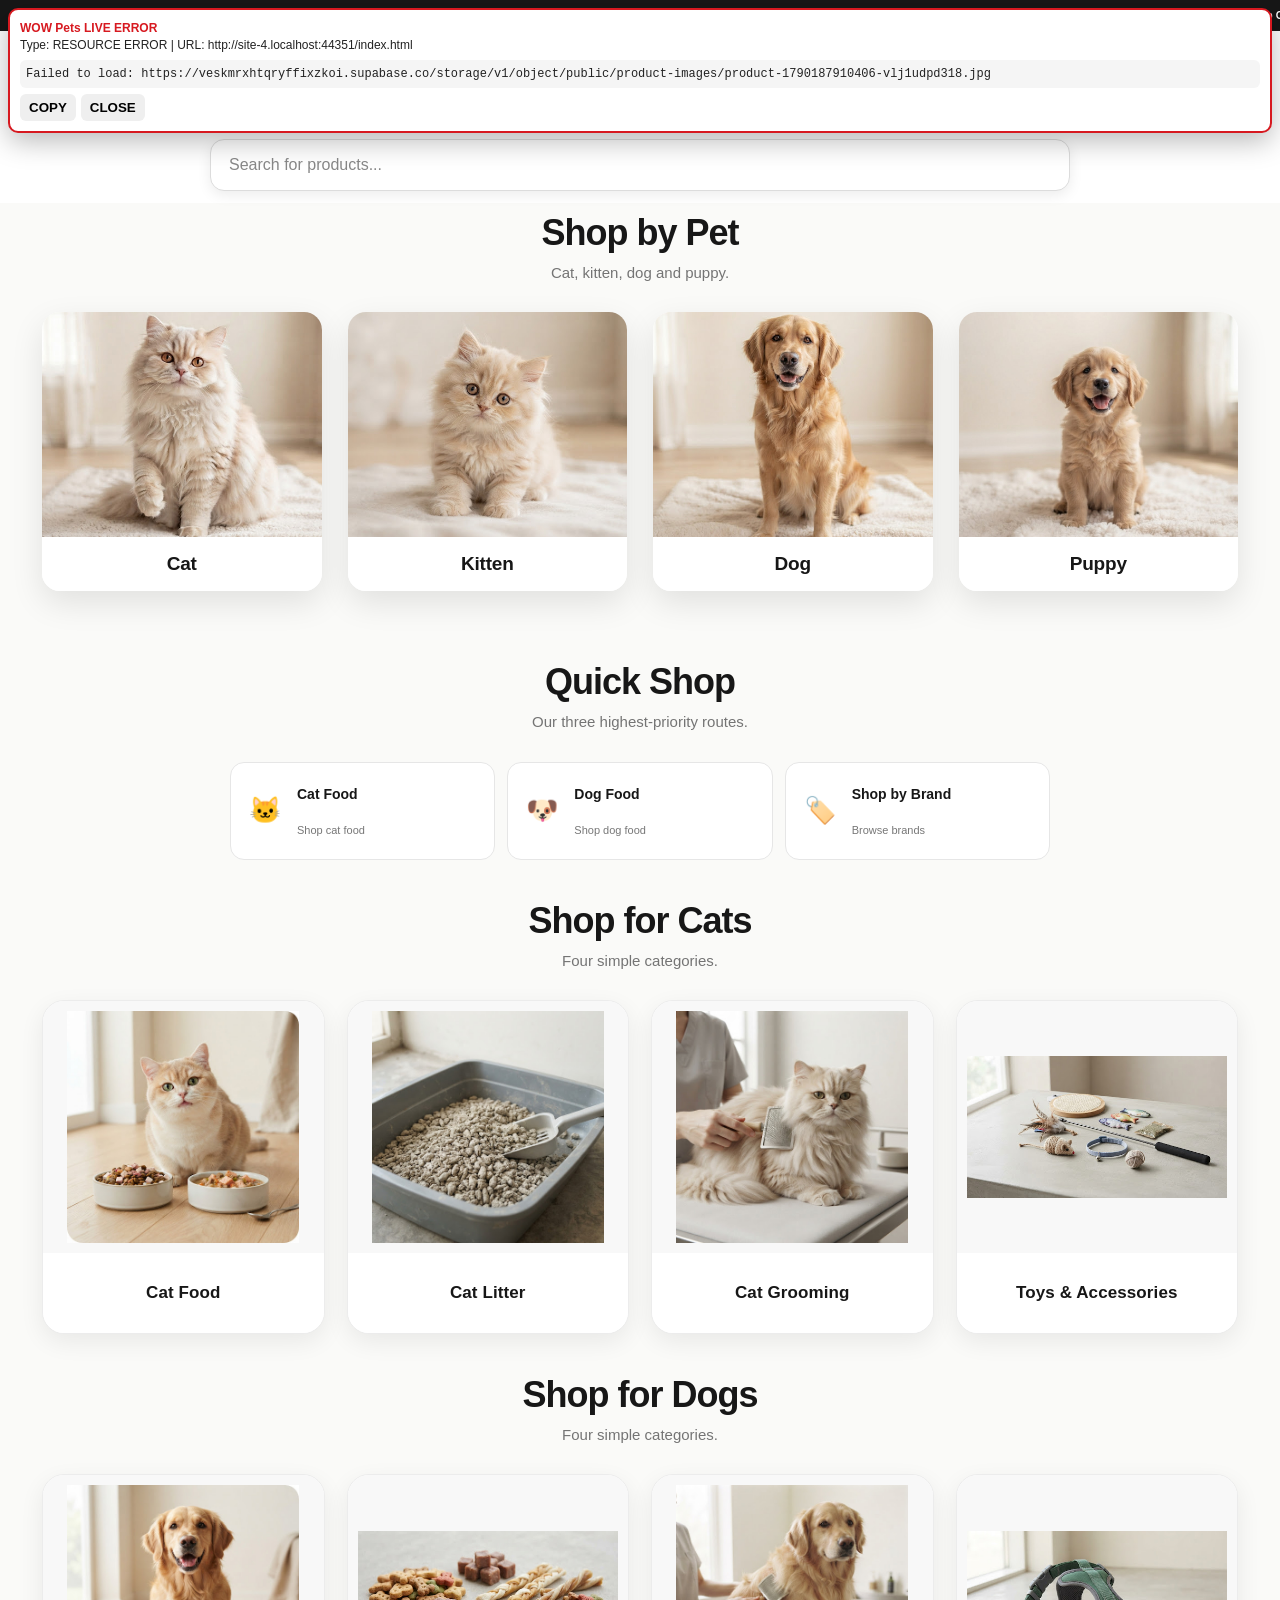
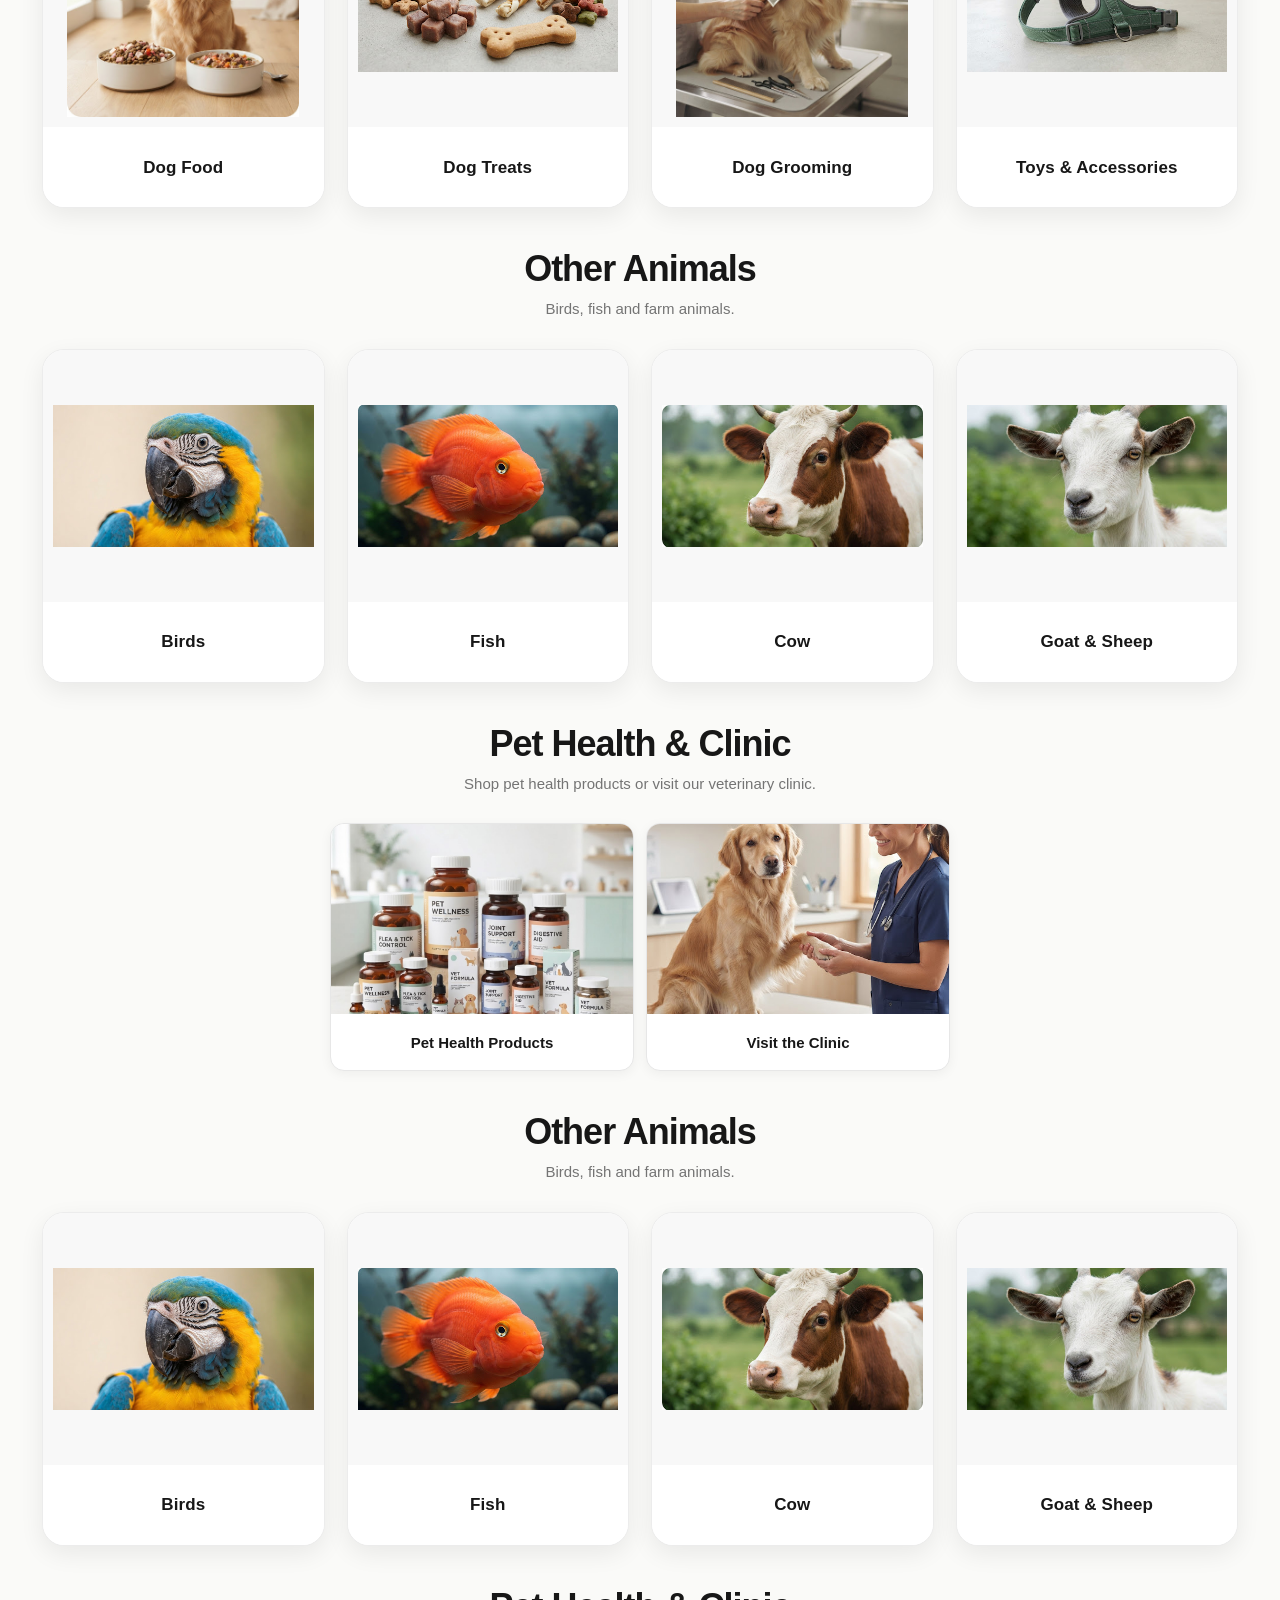
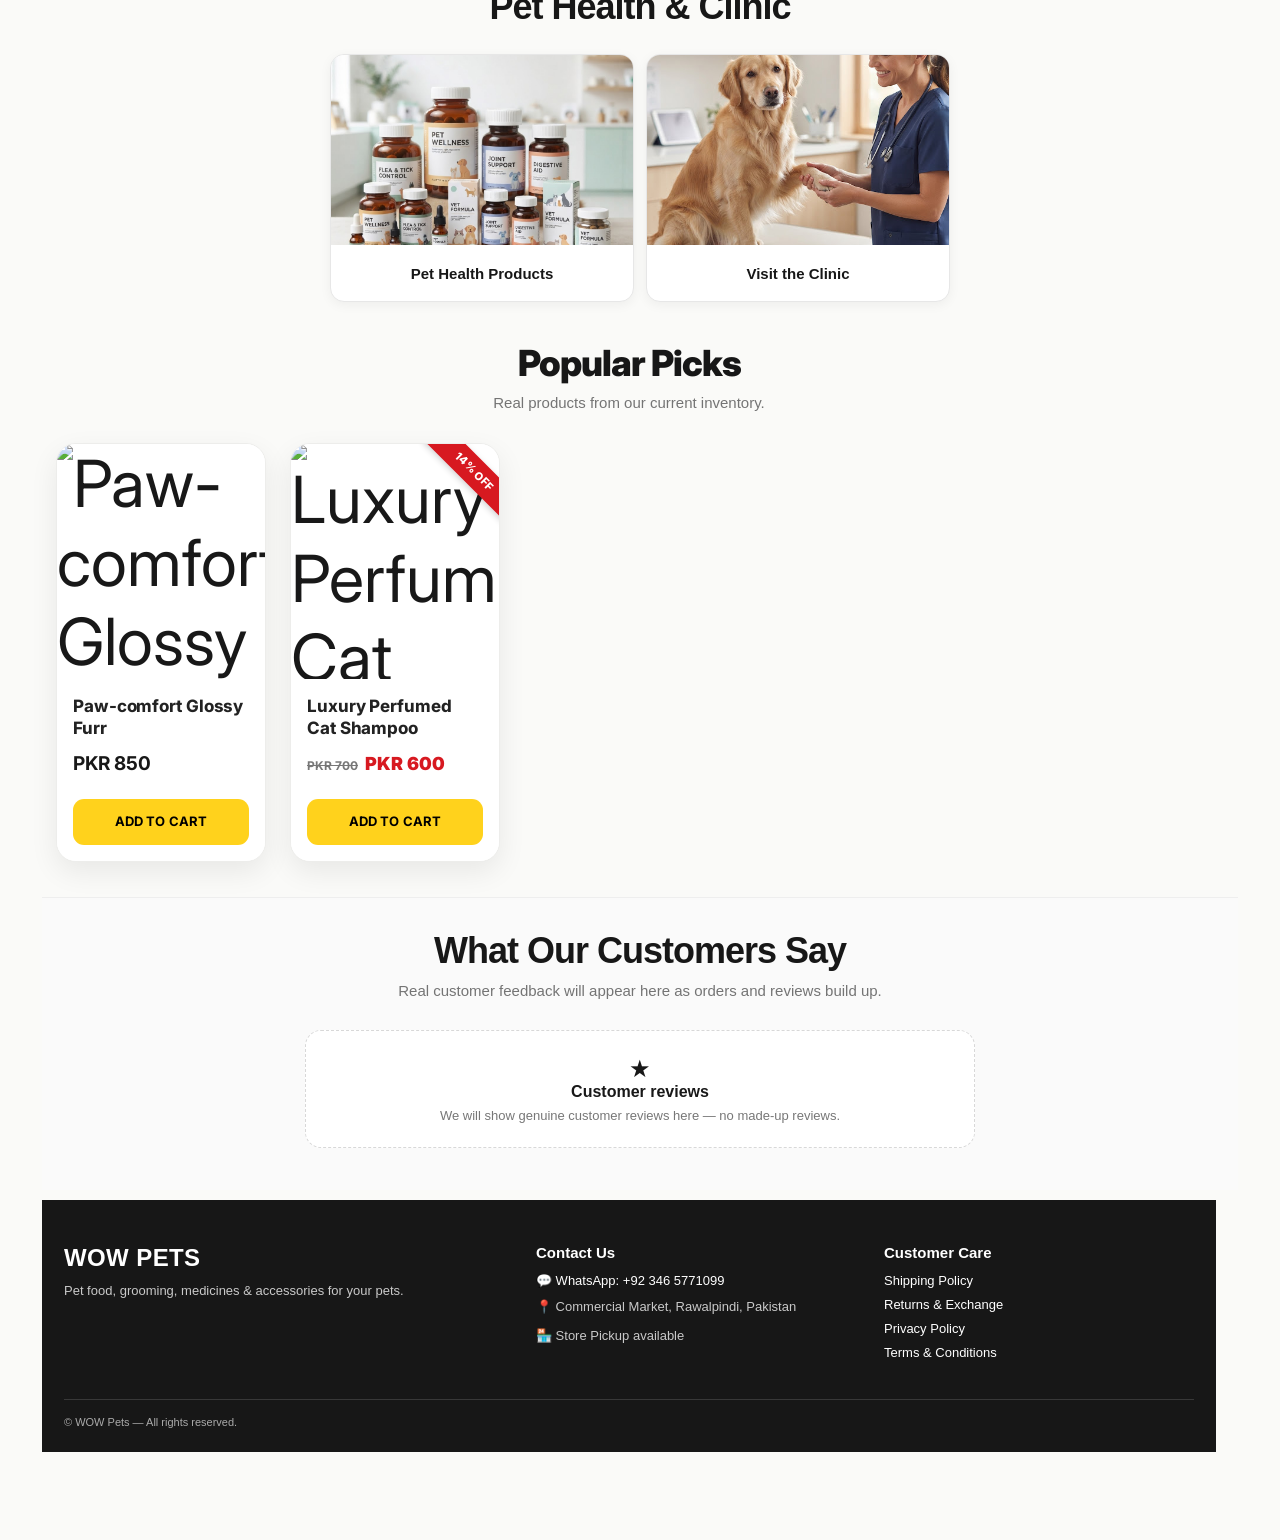
==== commit fa1a89c0: "Prevent unstyled flash during storefront page startup" ====
--- a/index.html
+++ b/index.html
@@ -1,4 +1,4 @@
-<!doctype html><html><head>
+<!doctype html><html><head><style id="wow-initial-paint-guard">html{background:#fff}html.wow-prepaint body{visibility:hidden!important}</style><script>(function(){var root=document.documentElement;root.classList.add("wow-prepaint");document.addEventListener("DOMContentLoaded",function(){root.classList.remove("wow-prepaint")},{once:true})})();</script>
 <script>
 (function(){
   if(new URLSearchParams(location.search).get("openCheckout")==="1"){
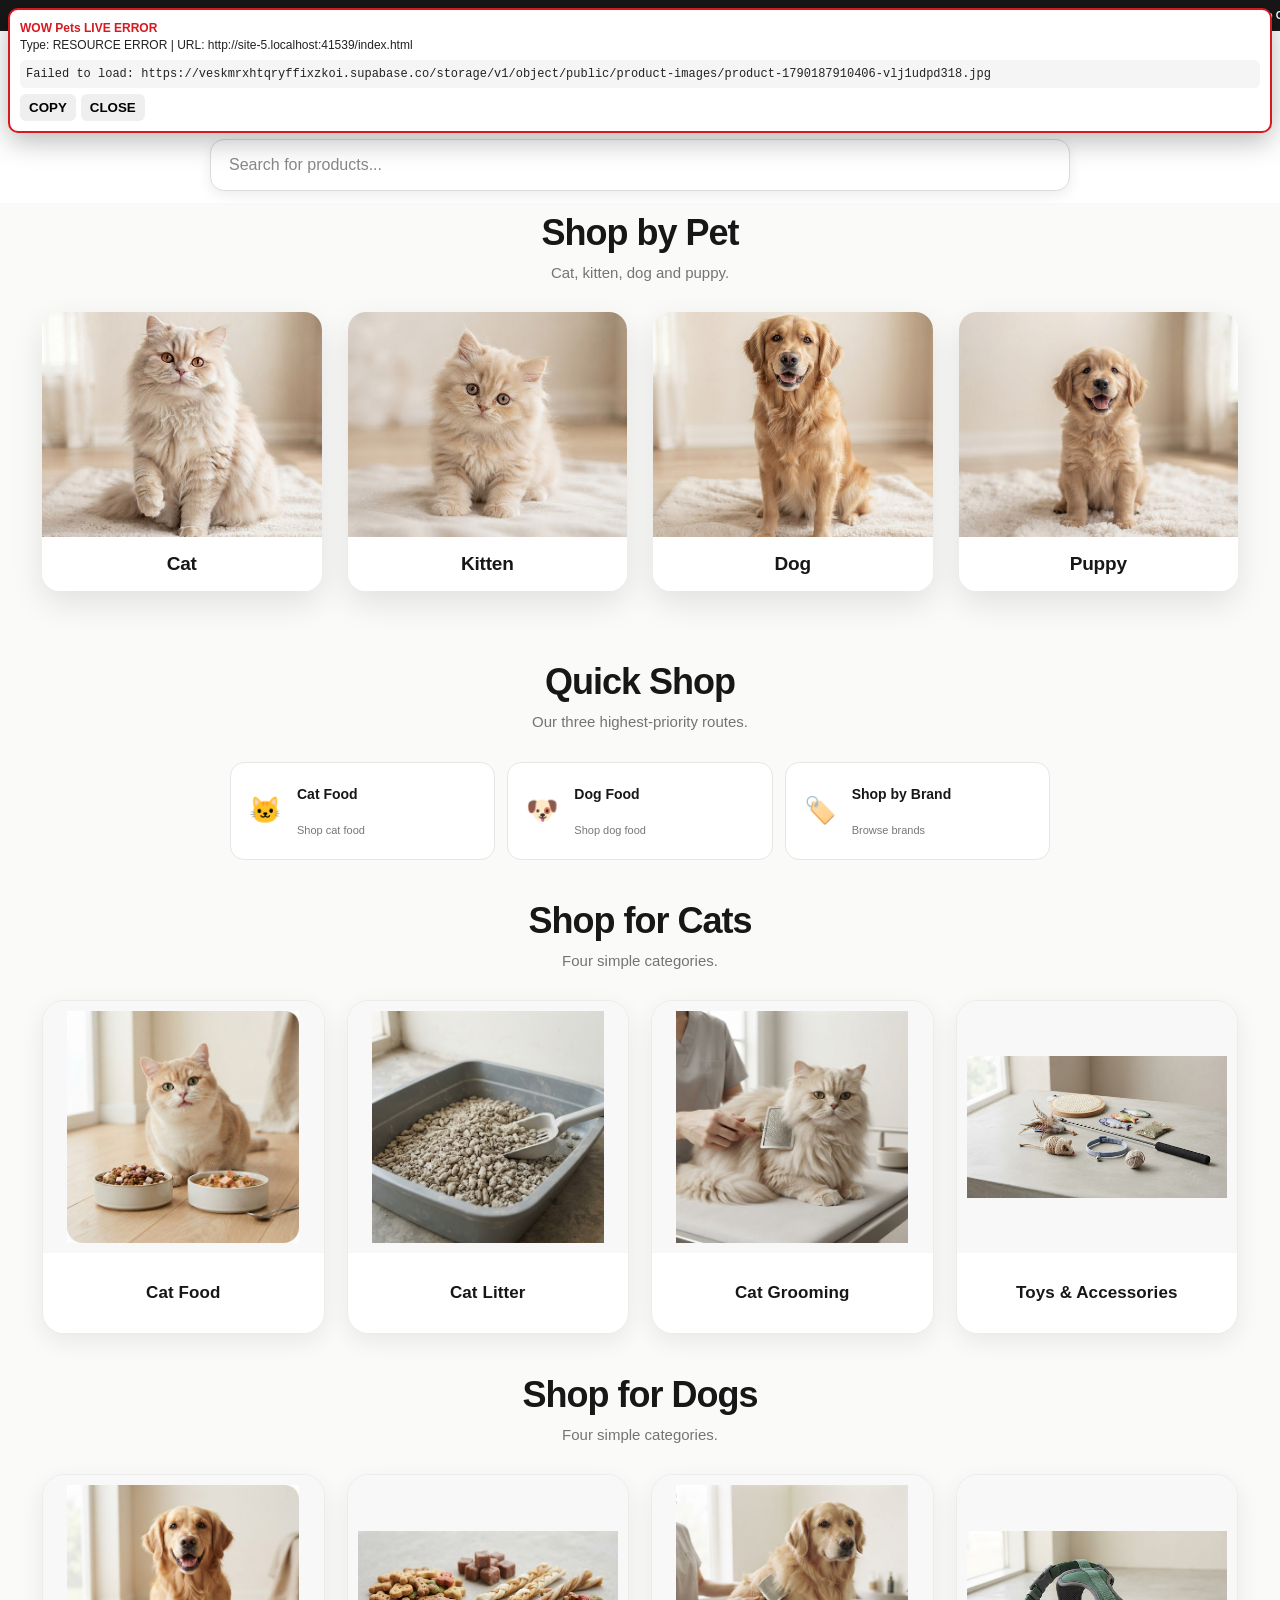
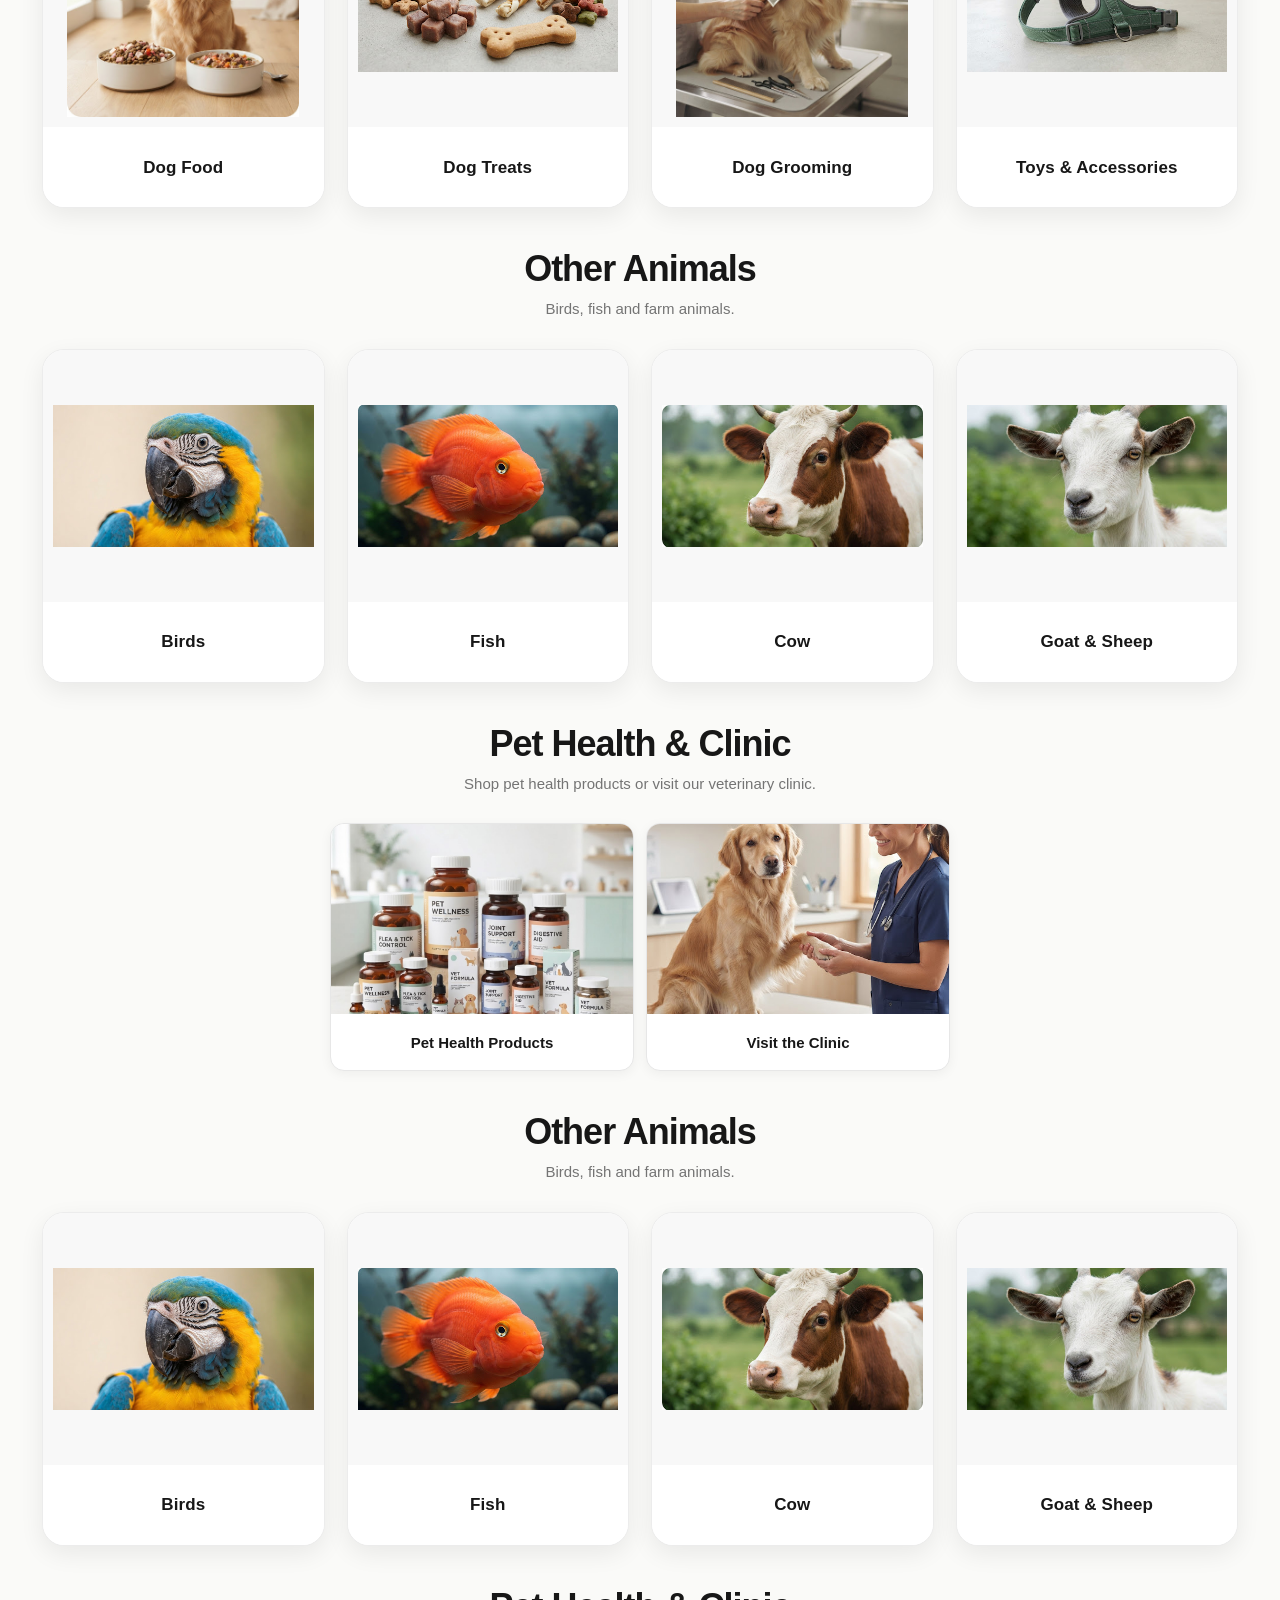
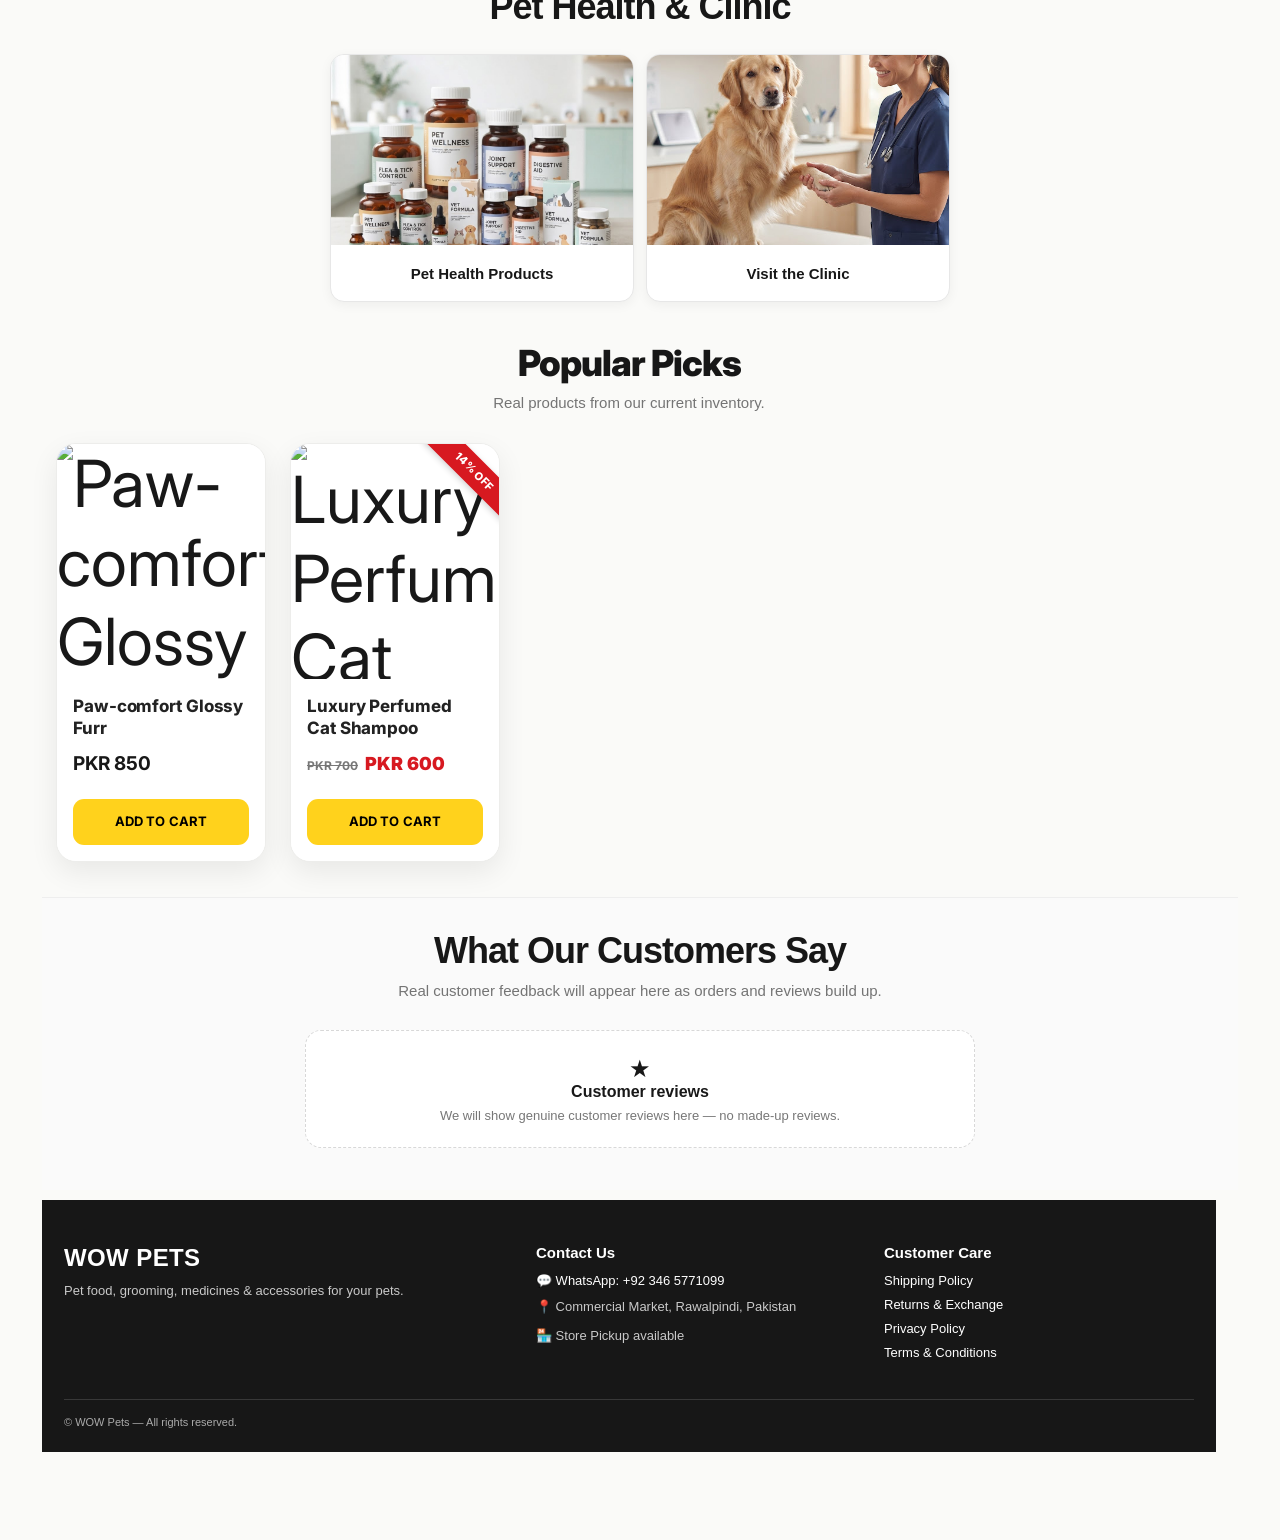
==== commit 7d37e0a5: "Remove render-blocking flash guard to restore fast page display" ====
--- a/index.html
+++ b/index.html
@@ -1,4 +1,4 @@
-<!doctype html><html><head><style id="wow-initial-paint-guard">html{background:#fff}html.wow-prepaint body{visibility:hidden!important}</style><script>(function(){var root=document.documentElement;root.classList.add("wow-prepaint");document.addEventListener("DOMContentLoaded",function(){root.classList.remove("wow-prepaint")},{once:true})})();</script>
+<!doctype html><html><head>
 <script>
 (function(){
   if(new URLSearchParams(location.search).get("openCheckout")==="1"){
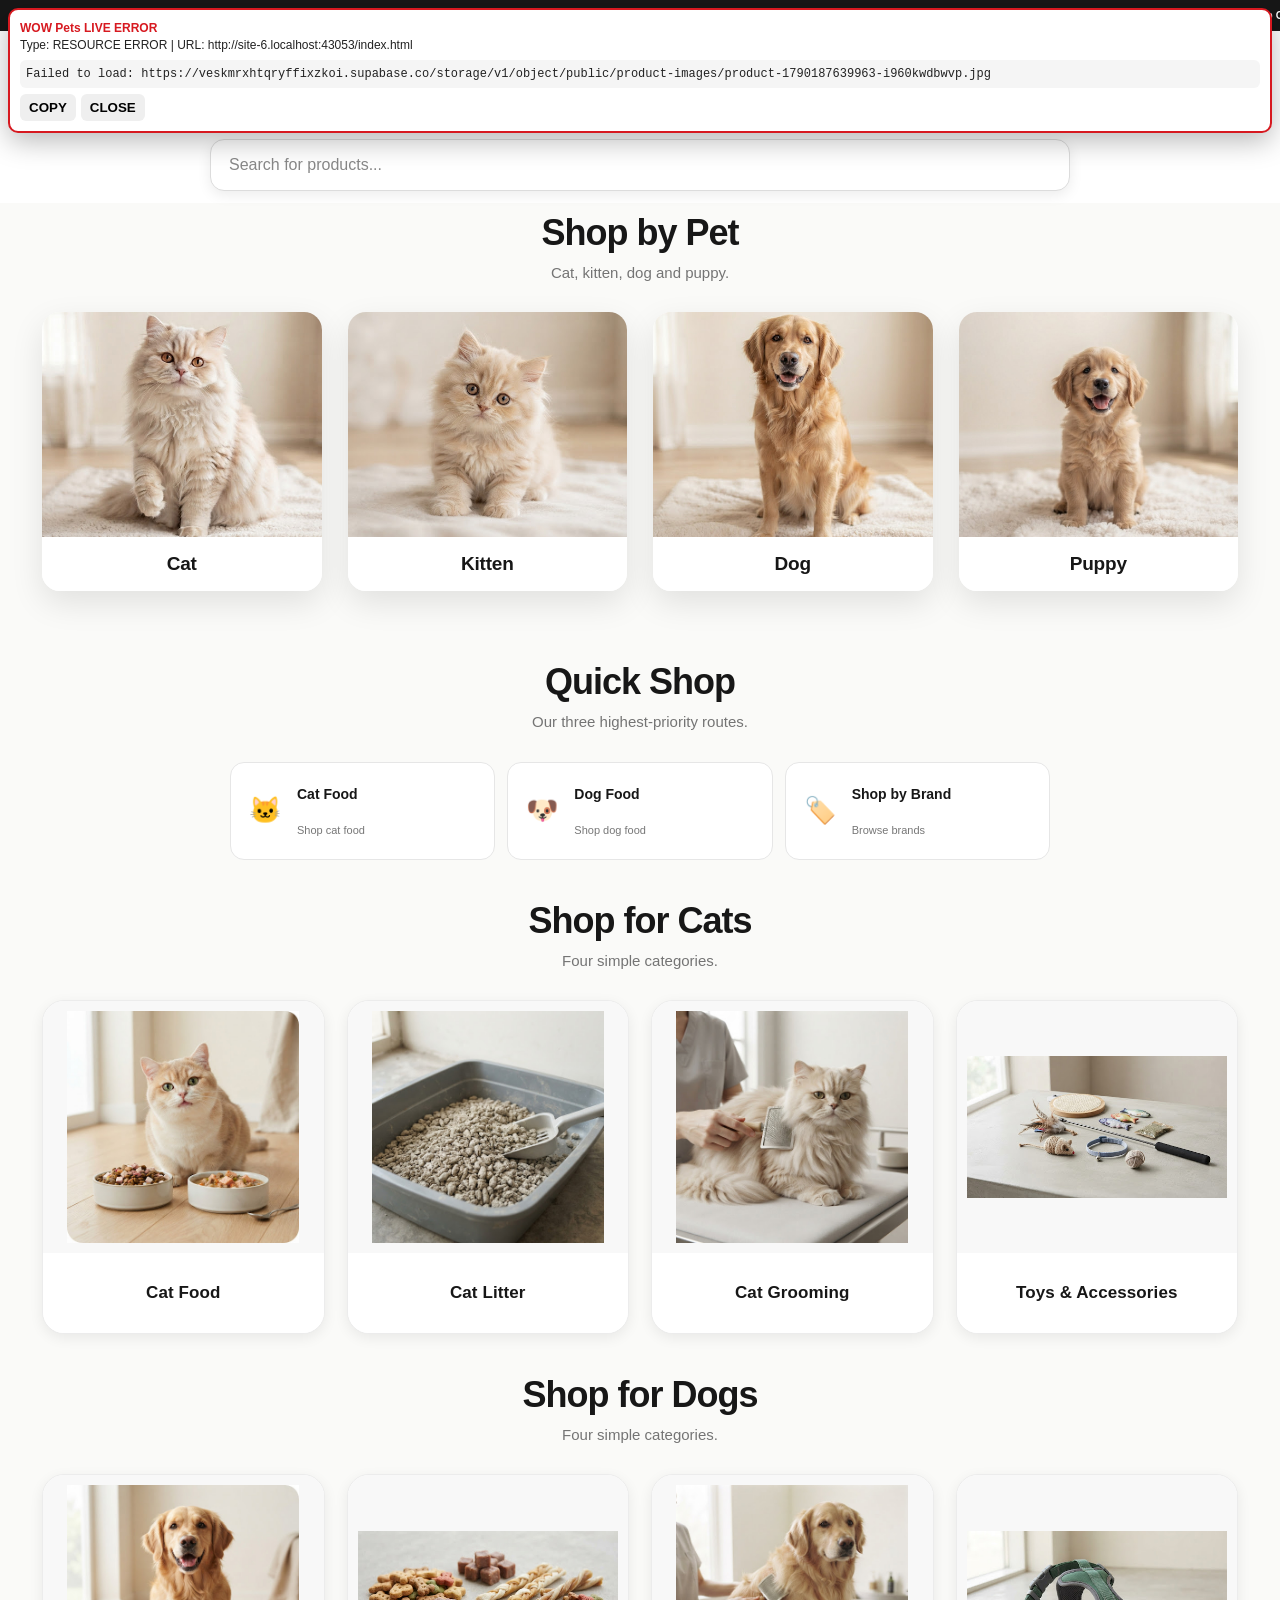
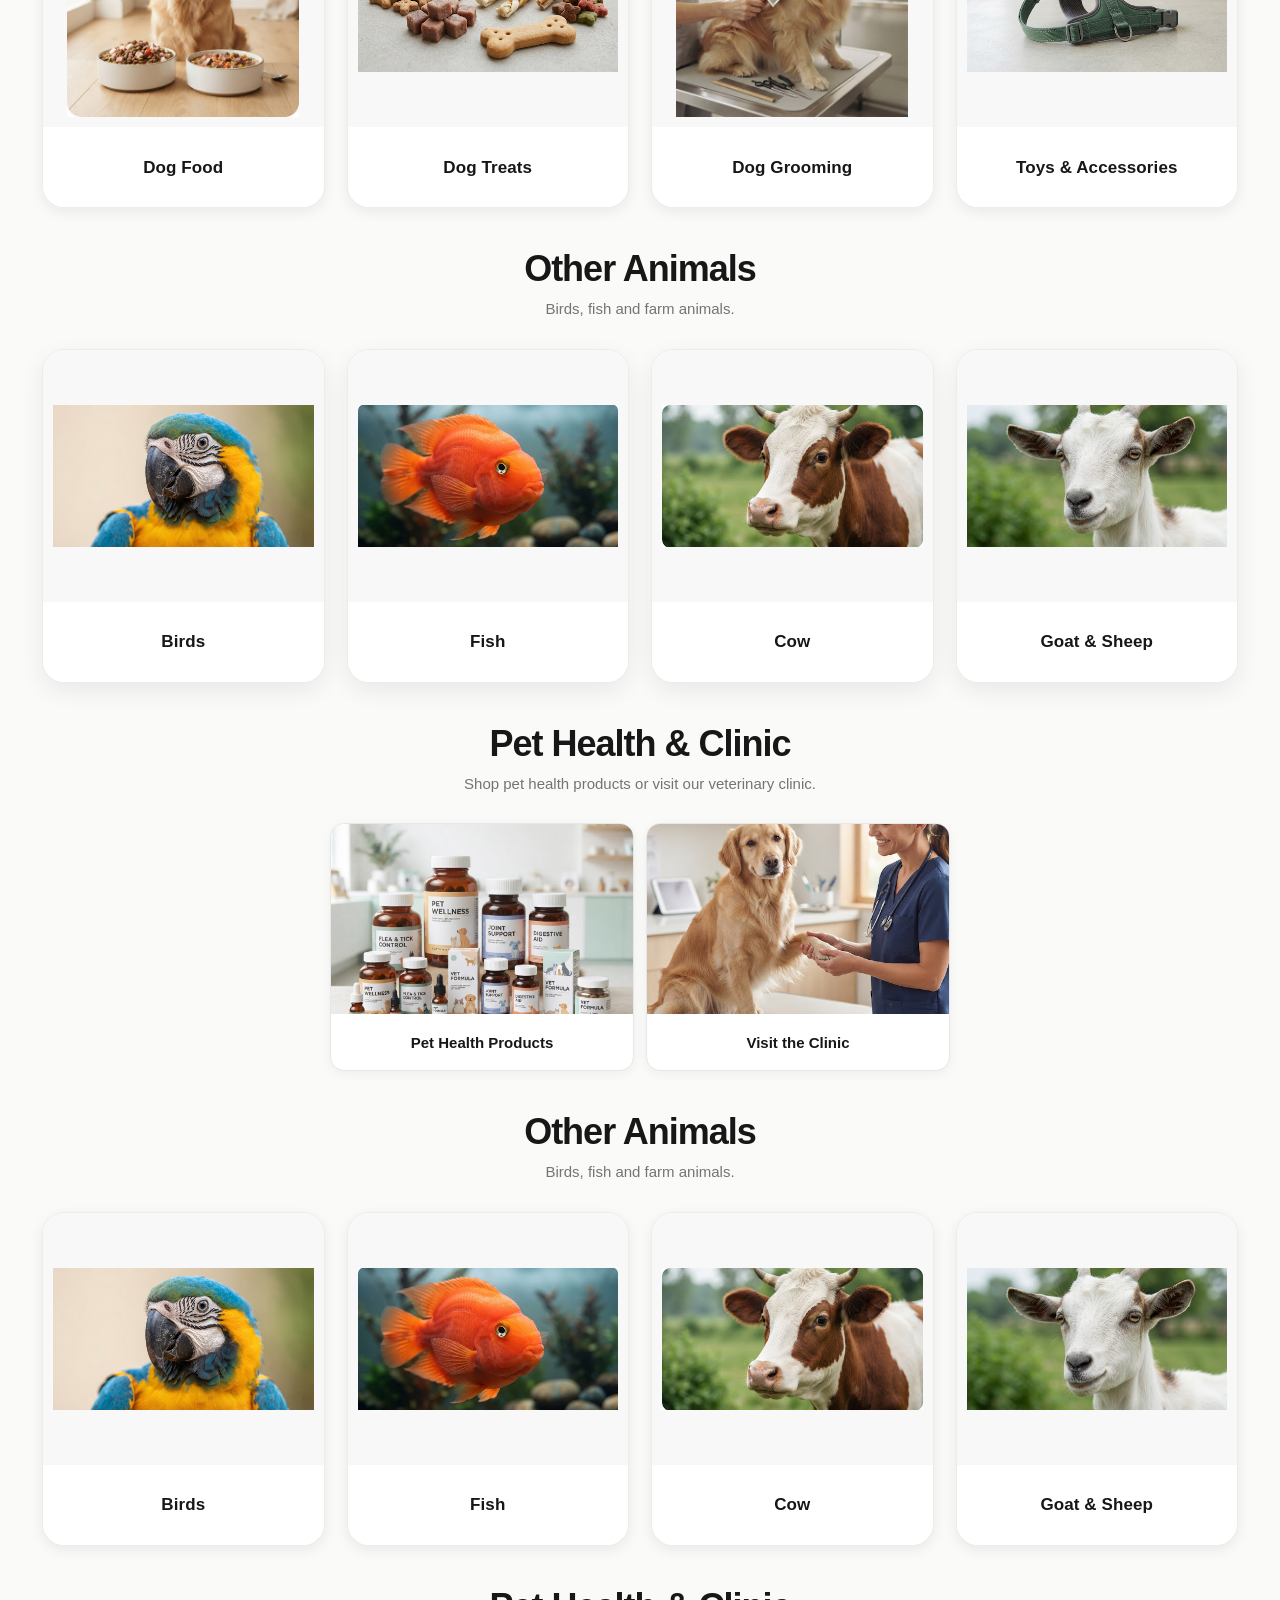
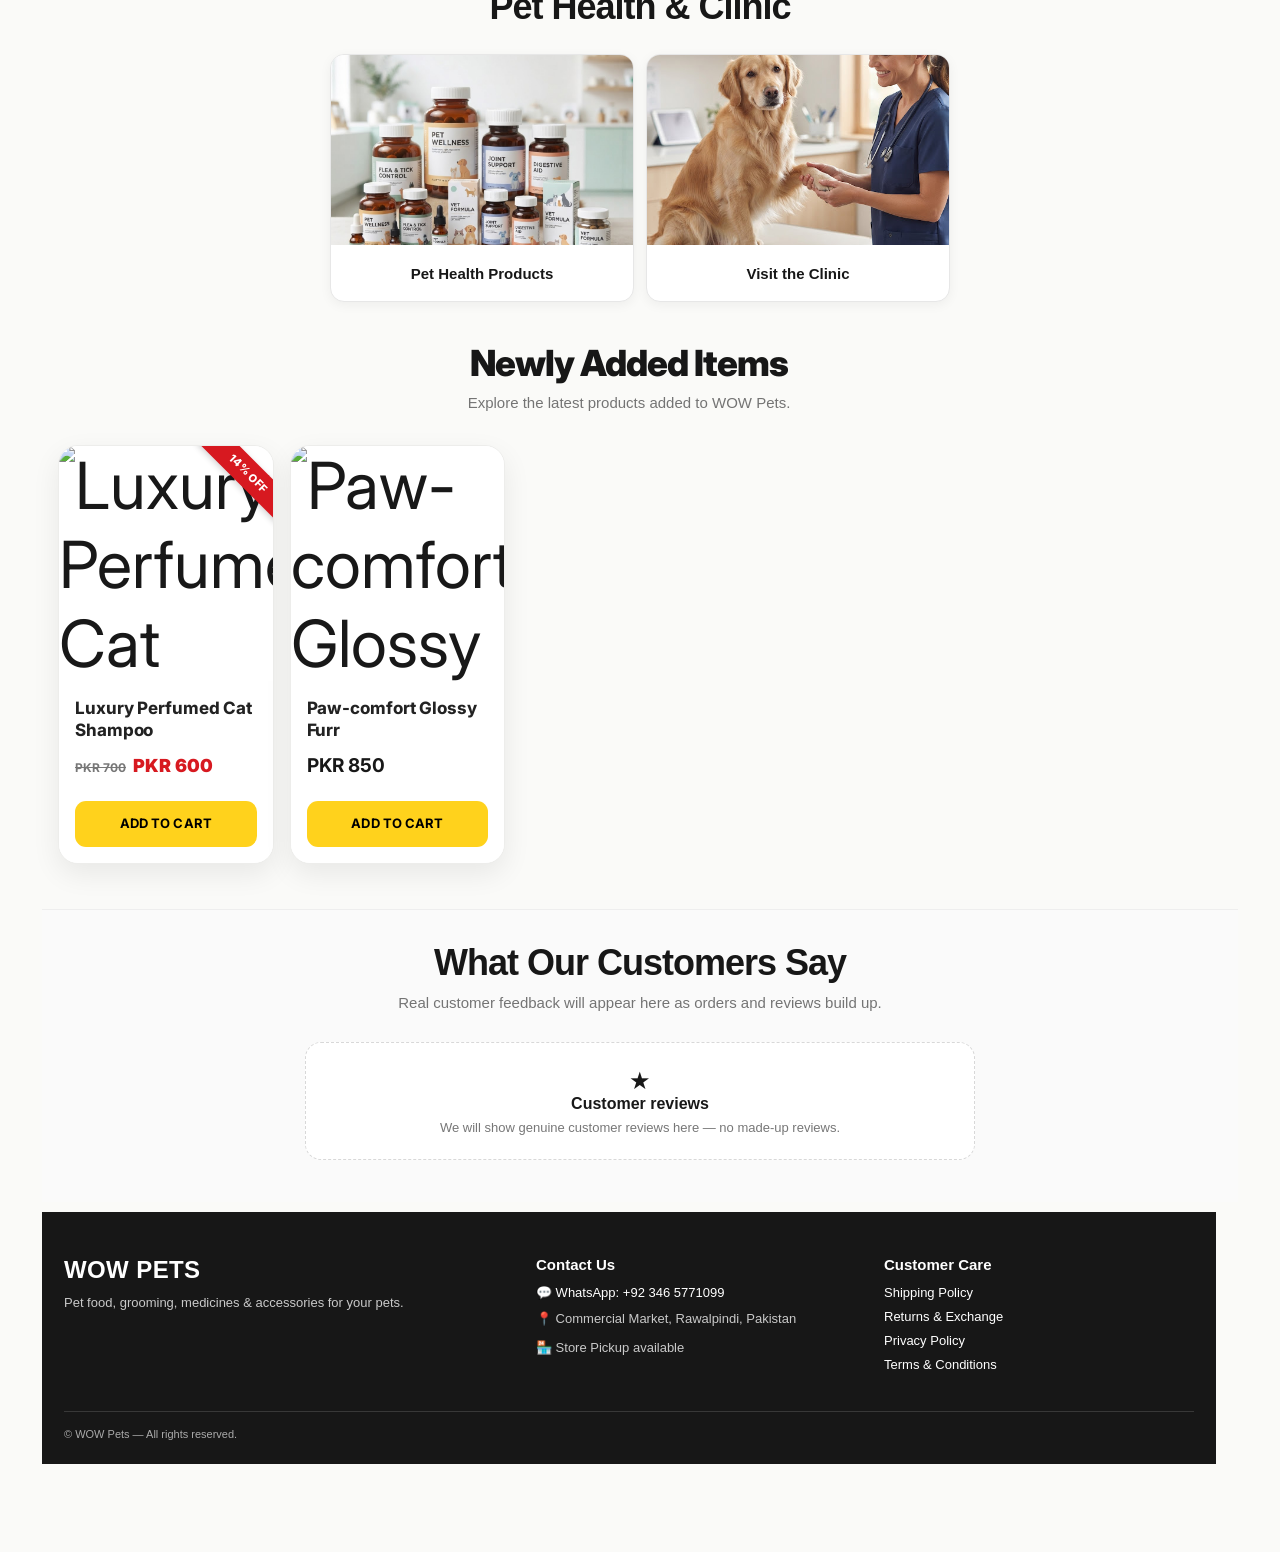
==== commit b6f6a611: "Show homepage new arrivals in vertical product grid" ====
--- a/index.html
+++ b/index.html
@@ -655,7 +655,33 @@
   #shopDogs .wow-section-heading p{display:none!important;}
 }
 </style>
-<style id="wow-owner-hero-only">/* Only the owner's active Supabase hero is used on all screen sizes. The retired hardcoded mobile hero stays removed. */@media(max-width:700px){#homeBanners{display:block!important;visibility:visible!important;opacity:1!important}.wow-mobile-hero{display:none!important}}@media(min-width:701px){.wow-mobile-hero{display:none!important}}</style><style id="wow-medical-clinic-entry-cards">.wow-service-entry-grid{display:grid;grid-template-columns:repeat(2,minmax(0,1fr));gap:12px;max-width:620px;margin:0 auto}.wow-service-entry-grid a{display:flex;flex-direction:column;overflow:hidden;border:1px solid #e7e7e7;border-radius:14px;background:#fff;color:#171717;text-decoration:none;box-shadow:0 3px 12px rgba(0,0,0,.05)}.wow-service-entry-grid img{display:block;width:100%;height:190px;object-fit:cover}.wow-service-entry-grid span{display:flex;align-items:center;justify-content:center;min-height:44px;padding:6px 8px;text-align:center;font-weight:800;font-size:15px}@media(max-width:700px){.wow-service-entry-grid{gap:9px}.wow-service-entry-grid img{height:135px}.wow-service-entry-grid span{min-height:36px;font-size:13px}}</style><style id="wow-brand-menu-style">#brandSubmenu.open{max-height:1200px!important}#brandSubmenu .brand-menu-loading{padding:10px 20px 10px 62px;color:#777;font-size:12px}#brandSubmenu .brand-menu-empty{padding:10px 20px 10px 62px;color:#777;font-size:12px}</style></head><body>
+<style id="wow-owner-hero-only">/* Only the owner's active Supabase hero is used on all screen sizes. The retired hardcoded mobile hero stays removed. */@media(max-width:700px){#homeBanners{display:block!important;visibility:visible!important;opacity:1!important}.wow-mobile-hero{display:none!important}}@media(min-width:701px){.wow-mobile-hero{display:none!important}}</style><style id="wow-medical-clinic-entry-cards">.wow-service-entry-grid{display:grid;grid-template-columns:repeat(2,minmax(0,1fr));gap:12px;max-width:620px;margin:0 auto}.wow-service-entry-grid a{display:flex;flex-direction:column;overflow:hidden;border:1px solid #e7e7e7;border-radius:14px;background:#fff;color:#171717;text-decoration:none;box-shadow:0 3px 12px rgba(0,0,0,.05)}.wow-service-entry-grid img{display:block;width:100%;height:190px;object-fit:cover}.wow-service-entry-grid span{display:flex;align-items:center;justify-content:center;min-height:44px;padding:6px 8px;text-align:center;font-weight:800;font-size:15px}@media(max-width:700px){.wow-service-entry-grid{gap:9px}.wow-service-entry-grid img{height:135px}.wow-service-entry-grid span{min-height:36px;font-size:13px}}</style><style id="wow-brand-menu-style">#brandSubmenu.open{max-height:1200px!important}#brandSubmenu .brand-menu-loading{padding:10px 20px 10px 62px;color:#777;font-size:12px}#brandSubmenu .brand-menu-empty{padding:10px 20px 10px 62px;color:#777;font-size:12px}</style><style id="wow-newly-added-vertical-grid-v1">
+/* Newly Added Items: show the live, newest-first catalogue as a vertical grid on every screen. */
+.wow-product-window .products{
+  display:grid!important;
+  grid-template-columns:repeat(5,minmax(0,1fr))!important;
+  gap:16px!important;
+  overflow:visible!important;
+  padding:2px 2px 10px!important;
+  scroll-snap-type:none!important;
+}
+.wow-product-window .products .card{
+  width:auto!important;
+  min-width:0!important;
+  max-width:none!important;
+  flex:none!important;
+  scroll-snap-align:none!important;
+}
+@media(max-width:700px){
+  .wow-product-window .products{
+    grid-template-columns:repeat(2,minmax(0,1fr))!important;
+    gap:10px!important;
+    overflow:visible!important;
+  }
+  .wow-product-window .products .card{width:auto!important;min-width:0!important}
+  .wow-product-window .products .pic{height:150px!important;min-height:150px!important}
+}
+</style></head><body>
 <header><div class="wow-offer-ticker" role="status" aria-label="WOW Pets offers"><div class="wow-offer-track"><span>✨ WOW Pets Launch Offers</span><span>•</span><span>💳 Cash on Delivery</span><span>•</span><span>💬 WhatsApp Order Support</span><span>•</span><span>🏪 Store Pickup — Rawalpindi</span><span>•</span><span>🐾 Food • Grooming • Medicines • Accessories</span><span aria-hidden="true">✨ WOW Pets Launch Offers</span><span aria-hidden="true">•</span><span aria-hidden="true">💳 Cash on Delivery</span><span aria-hidden="true">•</span><span aria-hidden="true">💬 WhatsApp Order Support</span><span aria-hidden="true">•</span><span aria-hidden="true">🏪 Store Pickup — Rawalpindi</span><span aria-hidden="true">•</span><span aria-hidden="true">🐾 Food • Grooming • Medicines • Accessories</span></div></div><div class="head"><div class="mobile-menu-bar">
   <button type="button" class="menu-btn" onclick="toggleMenu(event);return false;" aria-label="Open menu" aria-controls="mainNav" aria-expanded="false"><span class="hamburger-lines" aria-hidden="true"><i></i><i></i><i></i></span></button>
 </div><div class="brand"><a href="./index.html" aria-label="WOW Pets Home" style="display:flex;align-items:center;cursor:pointer"><img class="brand-logo" src="./wow-pets-logo.webp?v=20260922-2" width="155" height="35" alt="WOW Pets" loading="eager" decoding="sync"></a></div><div class="head-actions"><button class="icon-btn" onclick="openCart()" aria-label="Cart">🛒<span class="badge" id="count">0</span></button></div><div class="search"><input id="search" type="search" enterkeyhint="search" placeholder="Search for products..." aria-label="Search products" autocomplete="off"></div></div>
@@ -664,7 +690,7 @@
 
 
 <section class="wow-category-section wow-department-section"><div class="wow-section-heading"><h2>Other Animals</h2><p>Birds, fish and farm animals.</p></div><div class="wow-category-cards wow-category-cards-4"><a href="./category.html?v=20260928-2&cat=Birds"><img src="./assets/category-images/parrot.jpg" data-mobile-src="./assets/category-images/parrot.jpg" data-desktop-src="./assets/category-images/parrot.jpg" alt="Birds"><span>Birds</span></a><a href="./category.html?v=20260928-2&cat=Fish"><img src="./assets/category-images/fish.jpg" data-mobile-src="./assets/category-images/fish.jpg" data-desktop-src="./assets/category-images/fish.jpg" alt="Fish"><span>Fish</span></a><a href="./category.html?v=20260928-2&cat=Other%20Animals&amp;sub=farm"><img src="./assets/category-images/cow.jpg" data-mobile-src="./assets/category-images/cow.jpg" data-desktop-src="./assets/category-images/cow.jpg" alt="Cow"><span>Cow</span></a><a href="./category.html?v=20260928-2&cat=Other%20Animals&amp;sub=farm"><img src="./assets/category-images/goat.jpg" data-mobile-src="./assets/category-images/goat.jpg" data-desktop-src="./assets/category-images/goat.jpg" alt="Goat and Sheep"><span>Goat &amp; Sheep</span></a></div></section><section class="wow-category-section wow-department-section"><div class="wow-section-heading"><h2>Pet Health &amp; Clinic</h2></div><div class="wow-service-entry-grid"><a href="./category.html?v=20260928-2&amp;cat=Medical%20Supplies"><img src="./assets/category-images/medicines.jpg" alt="Pet Health Products"><span>Pet Health Products</span></a><a href="./medical-services.html"><img src="./assets/category-images/medical-services.jpg" alt="Visit the Clinic"><span>Visit the Clinic</span></a></div></section>
-</div><section class="section wow-product-window" id="shop"><div class="wow-section-heading"><h2>Popular Picks</h2><p>Real products from our current inventory.</p></div><div class="products" id="products"></div></section><section class="wow-reviews-section" aria-labelledby="reviews-title"><div class="wow-reviews-inner"><div class="wow-section-heading"><h2 id="reviews-title">What Our Customers Say</h2><p>Real customer feedback will appear here as orders and reviews build up.</p></div><div class="wow-review-empty"><span>★</span><strong>Customer reviews</strong><p>We will show genuine customer reviews here — no made-up reviews.</p></div></div></section>
+</div><section class="section wow-product-window" id="shop"><div class="wow-section-heading"><h2>Newly Added Items</h2><p>Explore the latest products added to WOW Pets.</p></div><div class="products" id="products"></div></section><section class="wow-reviews-section" aria-labelledby="reviews-title"><div class="wow-reviews-inner"><div class="wow-section-heading"><h2 id="reviews-title">What Our Customers Say</h2><p>Real customer feedback will appear here as orders and reviews build up.</p></div><div class="wow-review-empty"><span>★</span><strong>Customer reviews</strong><p>We will show genuine customer reviews here — no made-up reviews.</p></div></div></section>
 <footer class="wow-footer"><div class="wow-footer-inner"><div class="wow-footer-brand"><b>WOW PETS</b><p>Pet food, grooming, medicines &amp; accessories for your pets.</p></div><div class="wow-footer-contact"><h3>Contact Us</h3><a href="https://wa.me/923465771099" target="_blank" rel="noopener">💬 WhatsApp: +92 346 5771099</a><p>📍 Commercial Market, Rawalpindi, Pakistan</p><p>🏪 Store Pickup available</p></div><div class="wow-footer-links"><h3>Customer Care</h3><a href="#shipping">Shipping Policy</a><a href="#returns">Returns &amp; Exchange</a><a href="#privacy">Privacy Policy</a><a href="#terms">Terms &amp; Conditions</a></div></div><div class="wow-footer-bottom">© WOW Pets — All rights reserved.</div></footer>
 <div class="pcart-overlay" id="overlay" onclick="closeCart()"></div><aside class="pcart" id="cart" aria-label="Shopping cart"><div class="pcart-head"><h2>Your Cart</h2><button type="button" onclick="closeCart()" aria-label="Close cart">×</button></div><div id="items" class="pcart-items"></div><div class="pcart-foot"><div class="pcart-total"><span>Total</span><strong id="total">PKR 0</strong></div><button type="button" class="pcart-checkout" onclick="checkout()">Checkout</button></div></aside>
 <div class="checkout" id="productModal"><div class="modal" id="productDetails"></div></div>
@@ -811,7 +837,7 @@
   P=BUILTIN_PRODUCTS.map(productRow);window.P=P;renderFeaturedProducts();update();
   if(location.hash==="#cart")setTimeout(openCart,50);
 }}
-function renderFeaturedProducts(){const el=document.getElementById("products");if(!el||!Array.isArray(P))return;const list=P.slice().sort(()=>Math.random()-0.5).slice(0,12);if(!list.length){el.innerHTML='<div class="catalog-empty" style="grid-column:1/-1;text-align:center;padding:28px;color:#666">Products will appear here as inventory is added.</div>';return}el.innerHTML=list.map(p=>{const i=P.indexOf(p);const sale=p[9]&&Number(p[9])>0&&Number(p[9])<Number(p[1]);return '<div class="card"><div class="pic product-photo" data-product-index="'+i+'" role="link" tabindex="0" style="cursor:pointer">'+productVisual(p)+(sale?'<span class="image-sale-badge">'+Math.round((1-(Number(p[9])/Number(p[1])))*100)+'% OFF</span>':'')+'</div><div class="info" data-product-index="'+i+'" role="link" tabindex="0" style="cursor:pointer"><b>'+esc(p[0])+'</b><div class="price">'+(sale?'<span class="old-price">PKR '+Number(p[1]).toLocaleString()+'</span><span class="sale-price">PKR '+Number(p[9]).toLocaleString()+'</span>':'PKR '+Number(p[1]).toLocaleString())+'</div><button type="button" class="btn yellow add-product" data-product-index="'+i+'">ADD TO CART</button></div></div>'}).join("");}function productVisual(p){
+function renderFeaturedProducts(){const el=document.getElementById("products");if(!el||!Array.isArray(P))return;const list=P.slice();if(!list.length){el.innerHTML='<div class="catalog-empty" style="grid-column:1/-1;text-align:center;padding:28px;color:#666">New products will appear here as they are added to our store.</div>';return}el.innerHTML=list.map(p=>{const i=P.indexOf(p);const sale=p[9]&&Number(p[9])>0&&Number(p[9])<Number(p[1]);return '<div class="card"><div class="pic product-photo" data-product-index="'+i+'" role="link" tabindex="0" style="cursor:pointer">'+productVisual(p)+(sale?'<span class="image-sale-badge">'+Math.round((1-(Number(p[9])/Number(p[1])))*100)+'% OFF</span>':'')+'</div><div class="info" data-product-index="'+i+'" role="link" tabindex="0" style="cursor:pointer"><b>'+esc(p[0])+'</b><div class="price">'+(sale?'<span class="old-price">PKR '+Number(p[1]).toLocaleString()+'</span><span class="sale-price">PKR '+Number(p[9]).toLocaleString()+'</span>':'PKR '+Number(p[1]).toLocaleString())+'</div><button type="button" class="btn yellow add-product" data-product-index="'+i+'">ADD TO CART</button></div></div>'}).join("");}function productVisual(p){
   const src=String(p[2]||"");
   if(src.startsWith("http")){
     const alt=String(p[0]);
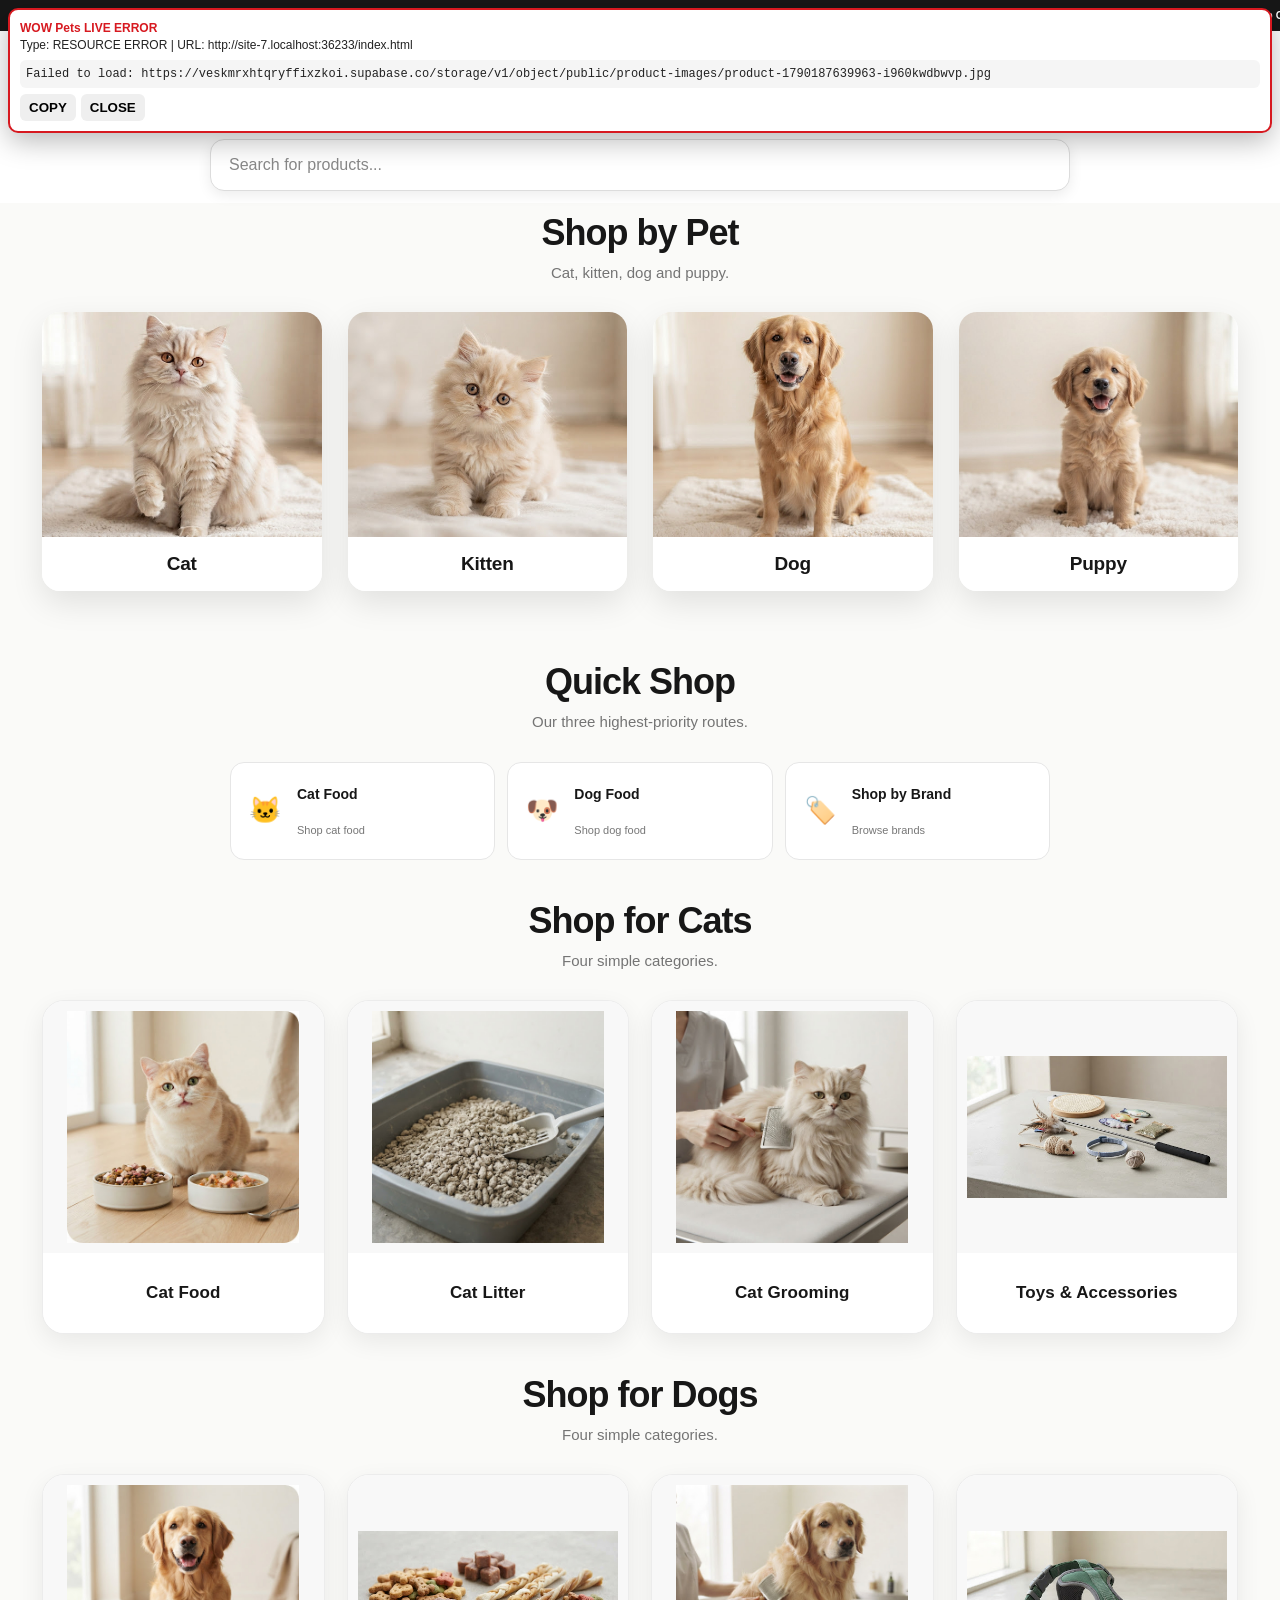
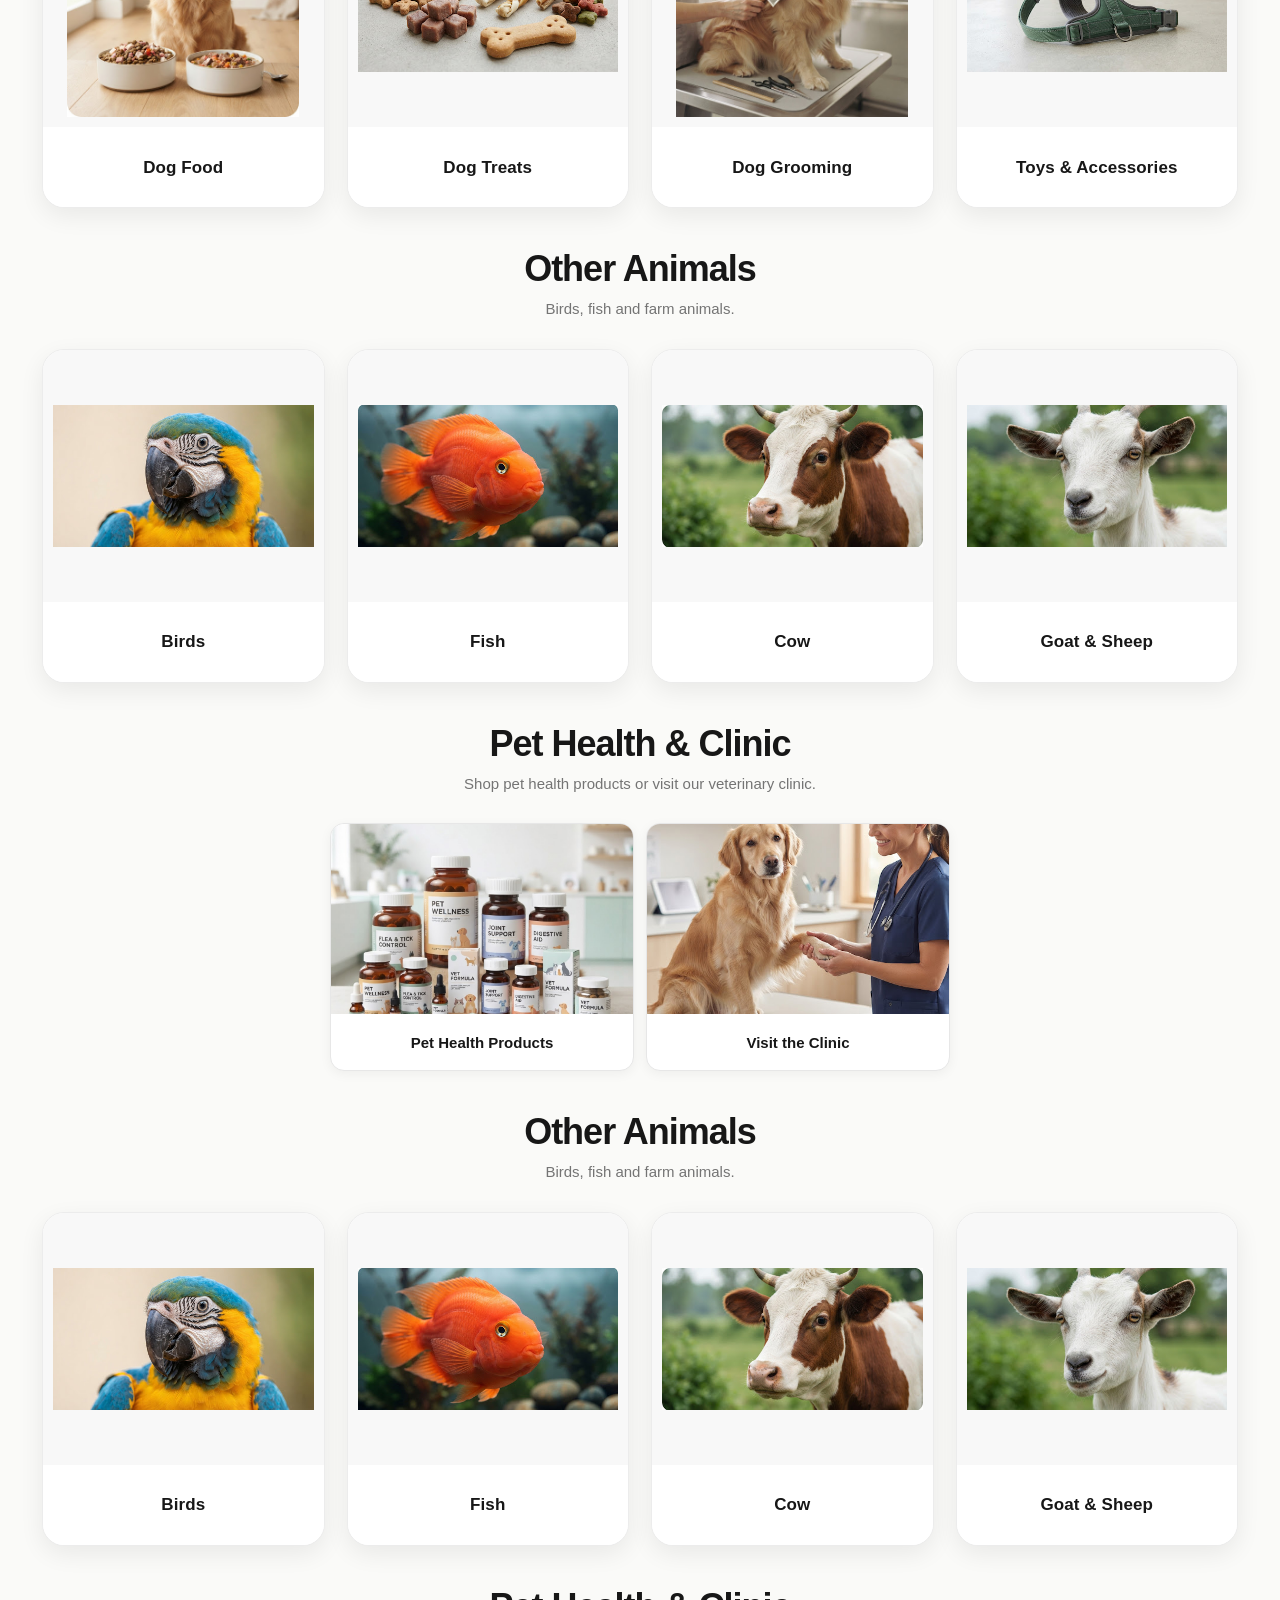
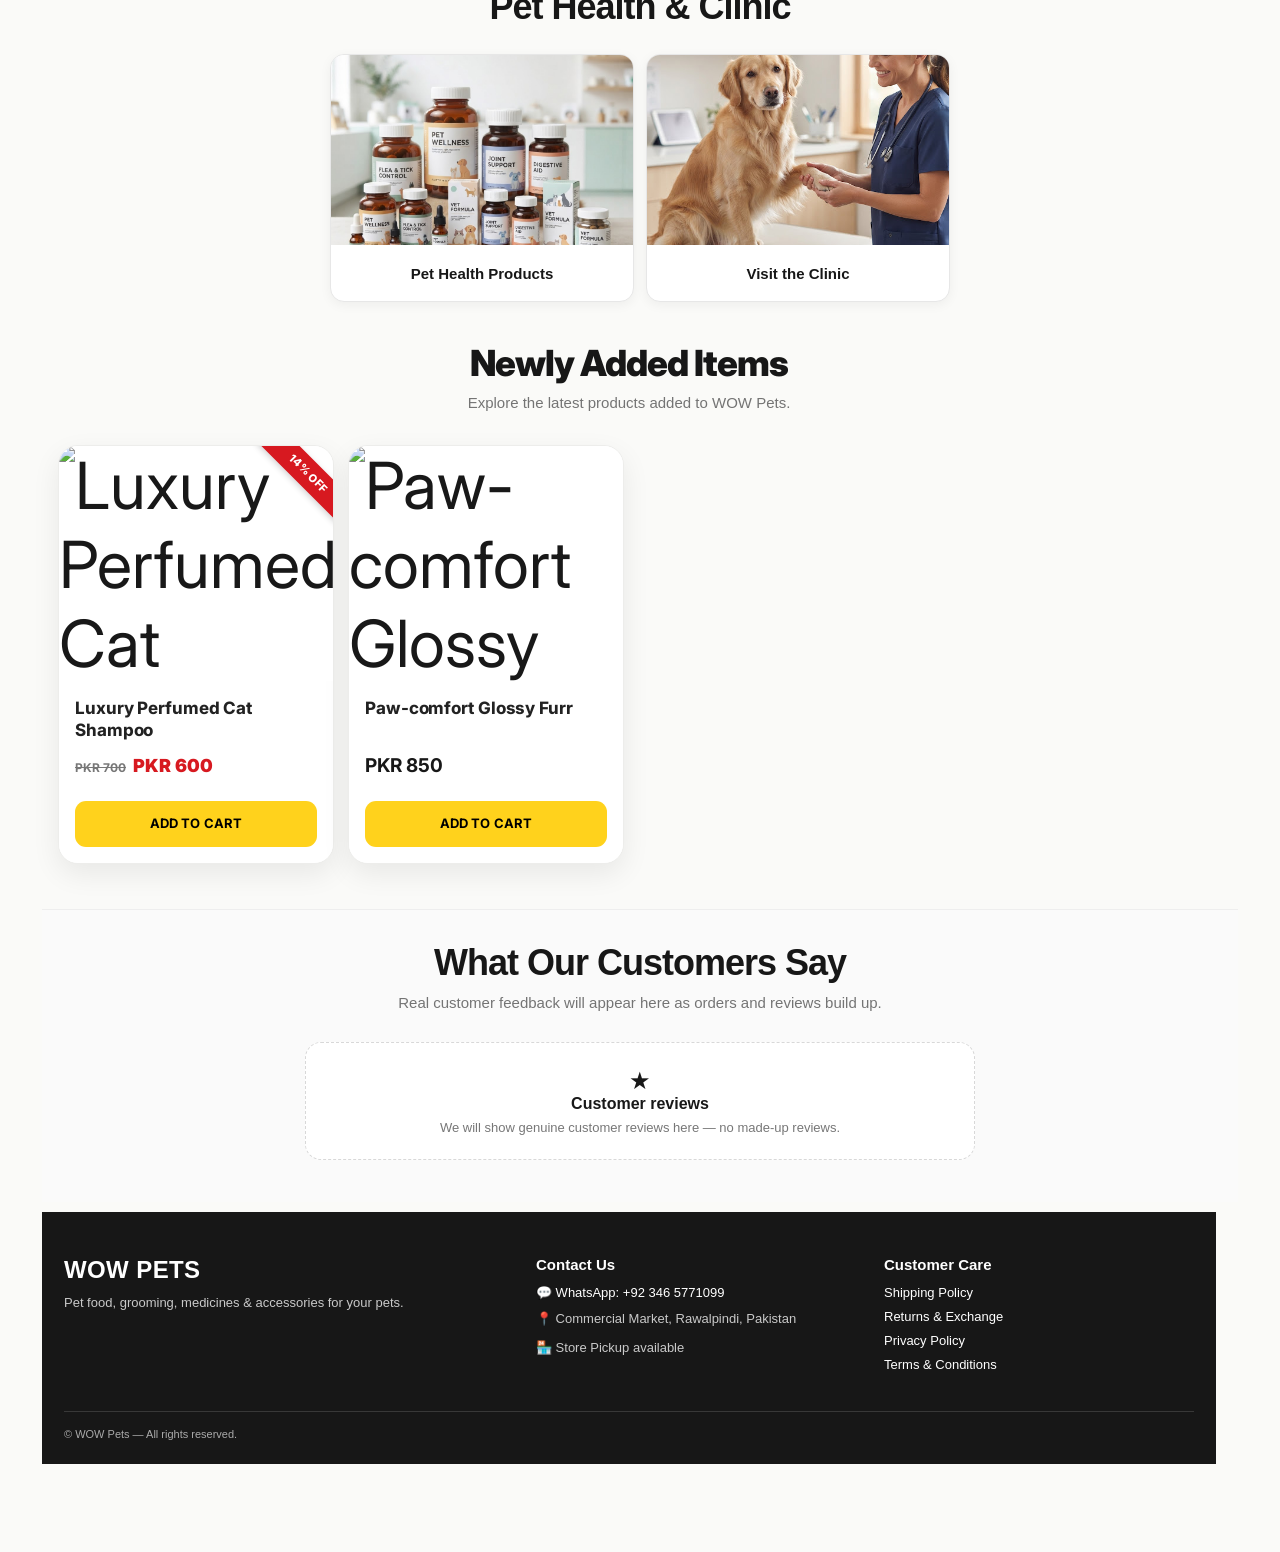
==== commit 712b022e: "Force homepage products into vertical grid on mobile" ====
--- a/index.html
+++ b/index.html
@@ -1975,3 +1975,34 @@
   }
 }
 </style>
+
+<style id="wow-force-vertical-products-final-v2">
+/* Final override: disable the legacy mobile horizontal carousel for homepage products. */
+#shop .products{
+  display:grid!important;
+  grid-template-columns:repeat(4,minmax(0,1fr))!important;
+  gap:14px!important;
+  width:100%!important;
+  max-width:100%!important;
+  overflow:visible!important;
+  overflow-x:visible!important;
+  overflow-y:visible!important;
+  white-space:normal!important;
+  scroll-snap-type:none!important;
+  animation:none!important;
+}
+#shop .products .card{
+  display:flex!important;
+  flex-direction:column!important;
+  width:auto!important;
+  min-width:0!important;
+  max-width:none!important;
+  flex:initial!important;
+  scroll-snap-align:none!important;
+}
+@media(max-width:700px){
+  #shop .products{grid-template-columns:repeat(2,minmax(0,1fr))!important;gap:10px!important}
+  #shop .products .card{width:auto!important;min-width:0!important}
+  #shop .products .card .pic{height:150px!important;min-height:150px!important}
+}
+</style>
